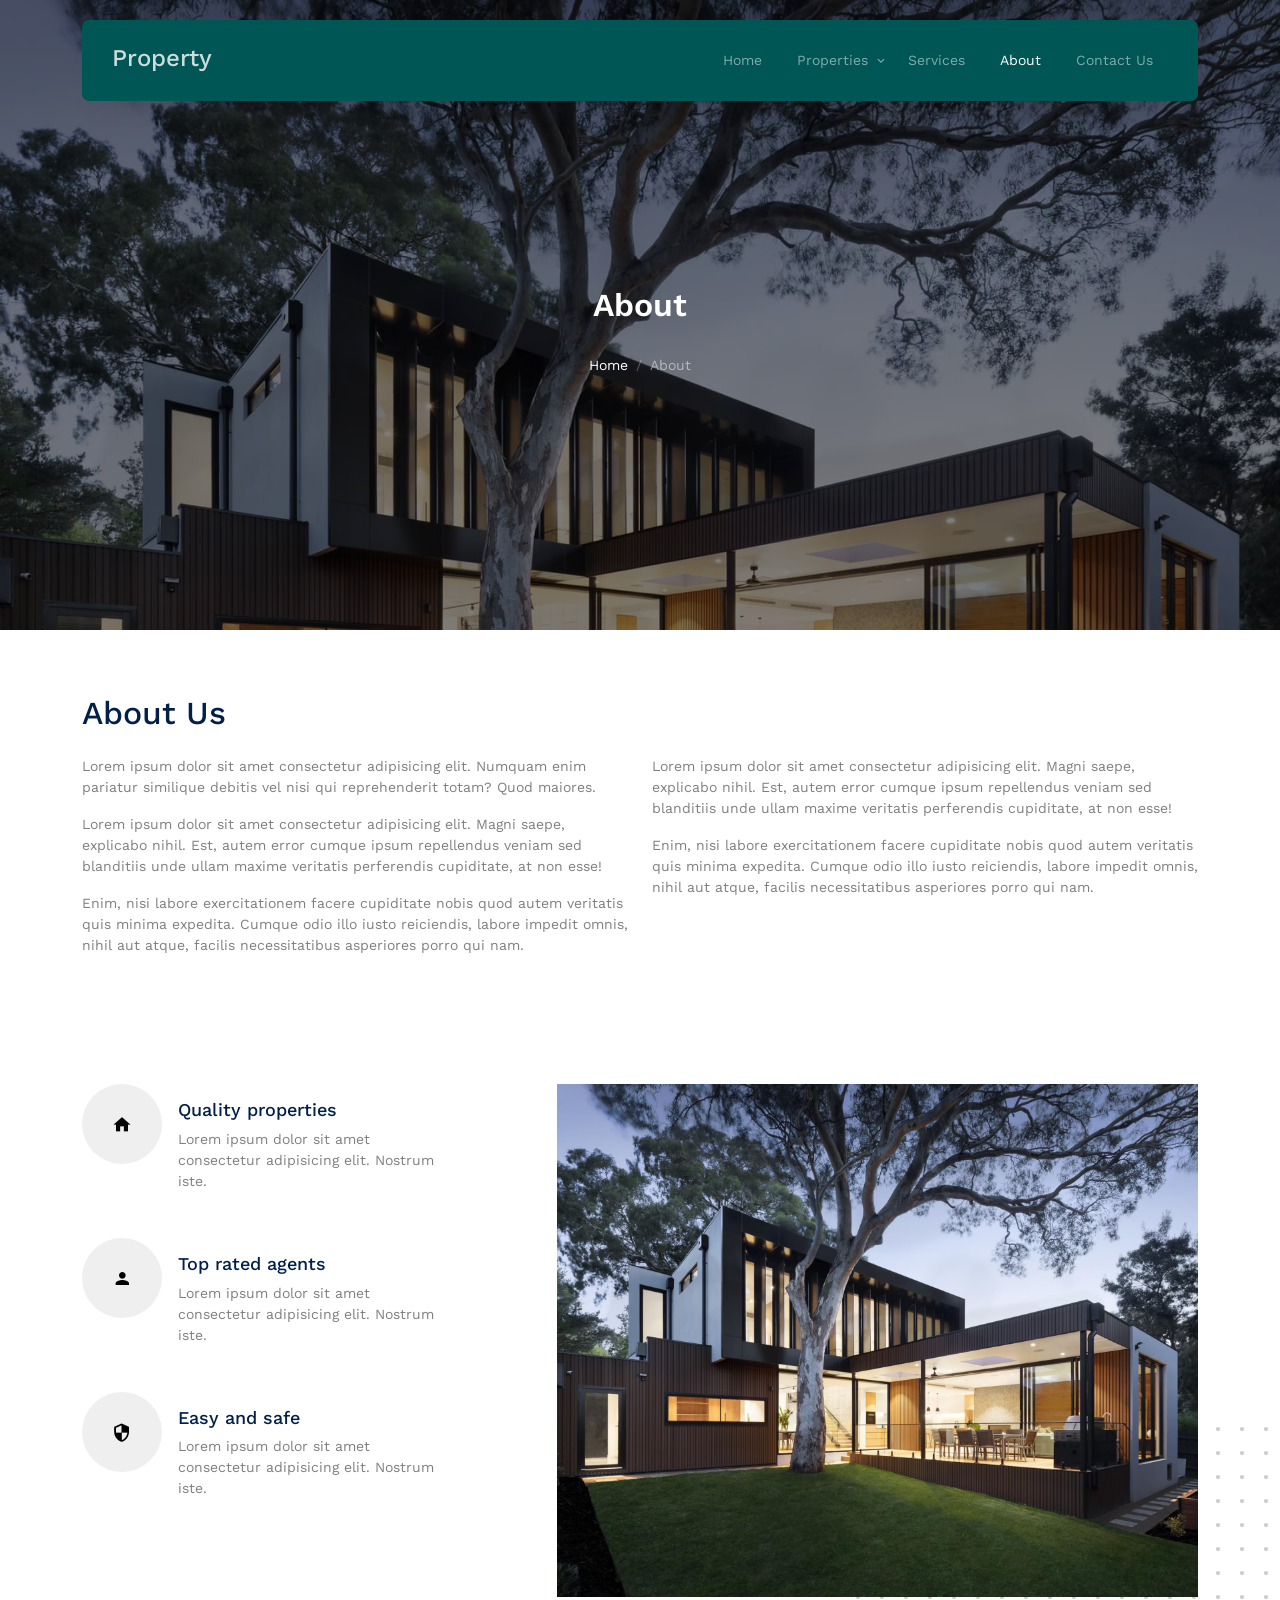
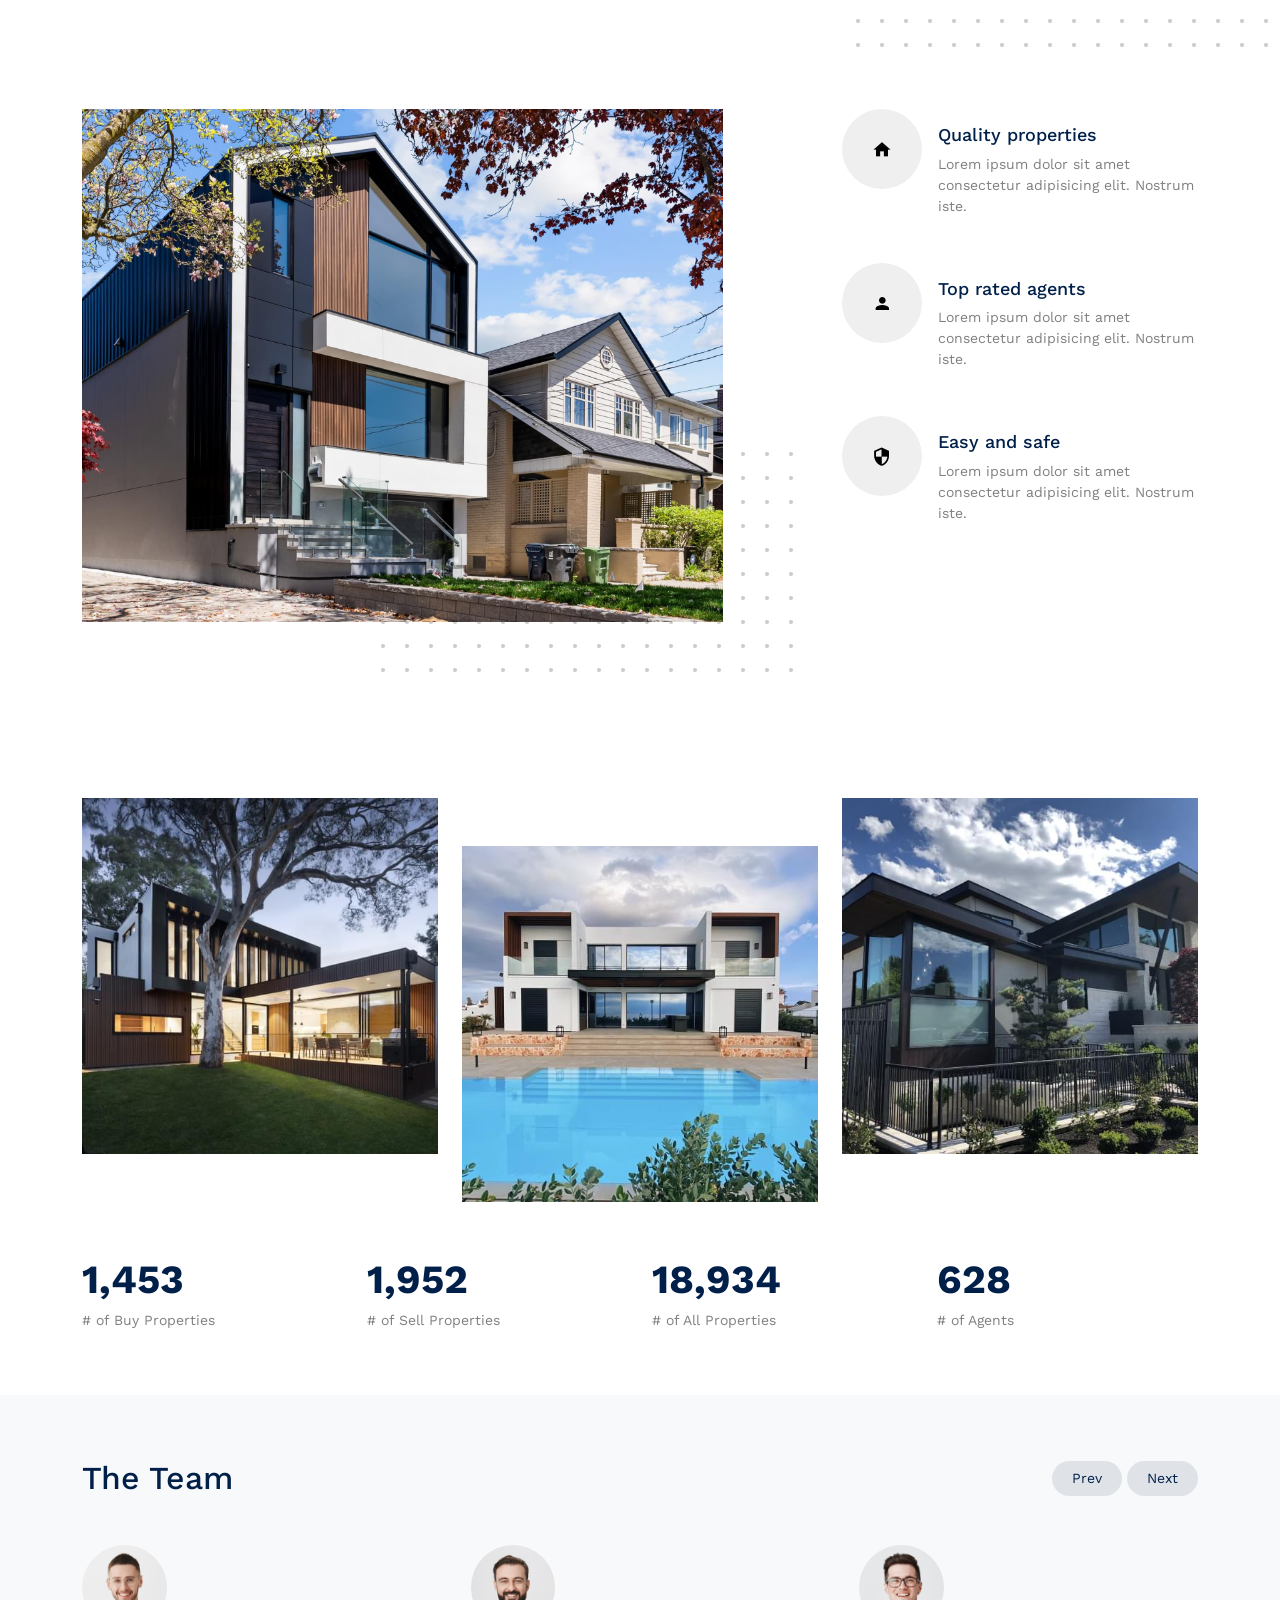
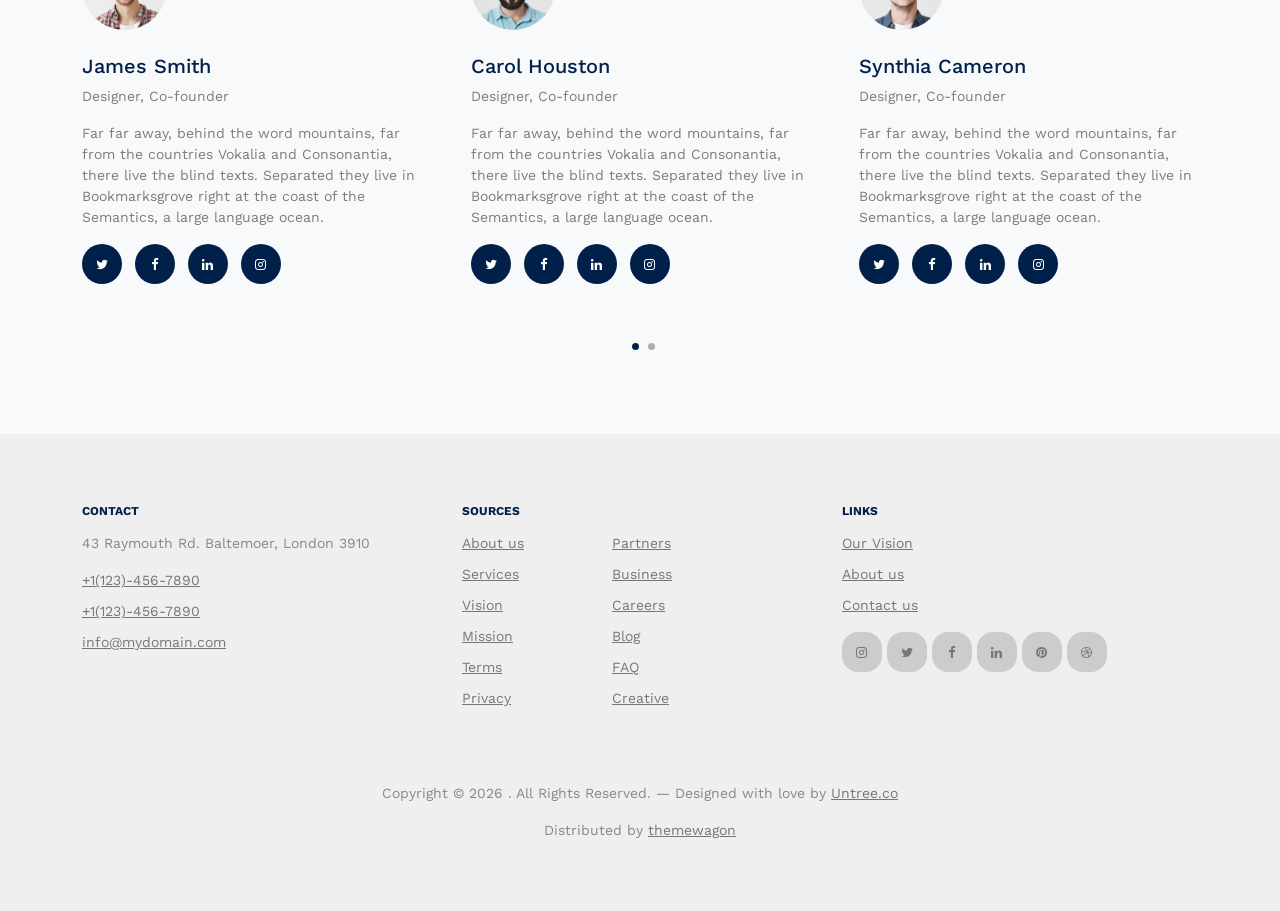
==== about.html @ a8c549e0 "initial commit" ====
<!-- /*
* Template Name: Property
* Template Author: Untree.co
* Template URI: https://untree.co/
* License: https://creativecommons.org/licenses/by/3.0/
*/ -->
<!DOCTYPE html>
<html lang="en">
  <head>
    <meta charset="utf-8" />
    <meta name="viewport" content="width=device-width, initial-scale=1" />
    <meta name="author" content="Untree.co" />
    <link rel="shortcut icon" href="favicon.png" />

    <meta name="description" content="" />
    <meta name="keywords" content="bootstrap, bootstrap5" />

    <link rel="preconnect" href="https://fonts.googleapis.com" />
    <link rel="preconnect" href="https://fonts.gstatic.com" crossorigin />
    <link
      href="https://fonts.googleapis.com/css2?family=Work+Sans:wght@400;500;600;700&display=swap"
      rel="stylesheet"
    />

    <link rel="stylesheet" href="fonts/icomoon/style.css" />
    <link rel="stylesheet" href="fonts/flaticon/font/flaticon.css" />

    <link rel="stylesheet" href="css/tiny-slider.css" />
    <link rel="stylesheet" href="css/aos.css" />
    <link rel="stylesheet" href="css/style.css" />

    <title>
      Property &mdash; Free Bootstrap 5 Website Template by Untree.co
    </title>
  </head>
  <body>
    <div class="site-mobile-menu site-navbar-target">
      <div class="site-mobile-menu-header">
        <div class="site-mobile-menu-close">
          <span class="icofont-close js-menu-toggle"></span>
        </div>
      </div>
      <div class="site-mobile-menu-body"></div>
    </div>

    <nav class="site-nav">
      <div class="container">
        <div class="menu-bg-wrap">
          <div class="site-navigation">
            <a href="index.html" class="logo m-0 float-start">Property</a>

            <ul
              class="js-clone-nav d-none d-lg-inline-block text-start site-menu float-end"
            >
              <li><a href="index.html">Home</a></li>
              <li class="has-children">
                <a href="properties.html">Properties</a>
                <ul class="dropdown">
                  <li><a href="#">Buy Property</a></li>
                  <li><a href="#">Sell Property</a></li>
                  <li class="has-children">
                    <a href="#">Dropdown</a>
                    <ul class="dropdown">
                      <li><a href="#">Sub Menu One</a></li>
                      <li><a href="#">Sub Menu Two</a></li>
                      <li><a href="#">Sub Menu Three</a></li>
                    </ul>
                  </li>
                </ul>
              </li>
              <li><a href="services.html">Services</a></li>
              <li class="active"><a href="about.html">About</a></li>
              <li><a href="contact.html">Contact Us</a></li>
            </ul>

            <a
              href="#"
              class="burger light me-auto float-end mt-1 site-menu-toggle js-menu-toggle d-inline-block d-lg-none"
              data-toggle="collapse"
              data-target="#main-navbar"
            >
              <span></span>
            </a>
          </div>
        </div>
      </div>
    </nav>

    <div
      class="hero page-inner overlay"
      style="background-image: url('images/hero_bg_3.jpg')"
    >
      <div class="container">
        <div class="row justify-content-center align-items-center">
          <div class="col-lg-9 text-center mt-5">
            <h1 class="heading" data-aos="fade-up">About</h1>

            <nav
              aria-label="breadcrumb"
              data-aos="fade-up"
              data-aos-delay="200"
            >
              <ol class="breadcrumb text-center justify-content-center">
                <li class="breadcrumb-item"><a href="index.html">Home</a></li>
                <li
                  class="breadcrumb-item active text-white-50"
                  aria-current="page"
                >
                  About
                </li>
              </ol>
            </nav>
          </div>
        </div>
      </div>
    </div>

    <div class="section">
      <div class="container">
        <div class="row text-left mb-5">
          <div class="col-12">
            <h2 class="font-weight-bold heading text-primary mb-4">About Us</h2>
          </div>
          <div class="col-lg-6">
            <p class="text-black-50">
              Lorem ipsum dolor sit amet consectetur adipisicing elit. Numquam
              enim pariatur similique debitis vel nisi qui reprehenderit totam?
              Quod maiores.
            </p>
            <p class="text-black-50">
              Lorem ipsum dolor sit amet consectetur adipisicing elit. Magni
              saepe, explicabo nihil. Est, autem error cumque ipsum repellendus
              veniam sed blanditiis unde ullam maxime veritatis perferendis
              cupiditate, at non esse!
            </p>
            <p class="text-black-50">
              Enim, nisi labore exercitationem facere cupiditate nobis quod
              autem veritatis quis minima expedita. Cumque odio illo iusto
              reiciendis, labore impedit omnis, nihil aut atque, facilis
              necessitatibus asperiores porro qui nam.
            </p>
          </div>
          <div class="col-lg-6">
            <p class="text-black-50">
              Lorem ipsum dolor sit amet consectetur adipisicing elit. Magni
              saepe, explicabo nihil. Est, autem error cumque ipsum repellendus
              veniam sed blanditiis unde ullam maxime veritatis perferendis
              cupiditate, at non esse!
            </p>
            <p class="text-black-50">
              Enim, nisi labore exercitationem facere cupiditate nobis quod
              autem veritatis quis minima expedita. Cumque odio illo iusto
              reiciendis, labore impedit omnis, nihil aut atque, facilis
              necessitatibus asperiores porro qui nam.
            </p>
          </div>
        </div>
      </div>
    </div>

    <div class="section pt-0">
      <div class="container">
        <div class="row justify-content-between mb-5">
          <div class="col-lg-7 mb-5 mb-lg-0 order-lg-2">
            <div class="img-about dots">
              <img src="images/hero_bg_3.jpg" alt="Image" class="img-fluid" />
            </div>
          </div>
          <div class="col-lg-4">
            <div class="d-flex feature-h">
              <span class="wrap-icon me-3">
                <span class="icon-home2"></span>
              </span>
              <div class="feature-text">
                <h3 class="heading">Quality properties</h3>
                <p class="text-black-50">
                  Lorem ipsum dolor sit amet consectetur adipisicing elit.
                  Nostrum iste.
                </p>
              </div>
            </div>

            <div class="d-flex feature-h">
              <span class="wrap-icon me-3">
                <span class="icon-person"></span>
              </span>
              <div class="feature-text">
                <h3 class="heading">Top rated agents</h3>
                <p class="text-black-50">
                  Lorem ipsum dolor sit amet consectetur adipisicing elit.
                  Nostrum iste.
                </p>
              </div>
            </div>

            <div class="d-flex feature-h">
              <span class="wrap-icon me-3">
                <span class="icon-security"></span>
              </span>
              <div class="feature-text">
                <h3 class="heading">Easy and safe</h3>
                <p class="text-black-50">
                  Lorem ipsum dolor sit amet consectetur adipisicing elit.
                  Nostrum iste.
                </p>
              </div>
            </div>
          </div>
        </div>
      </div>
    </div>

    <div class="section pt-0">
      <div class="container">
        <div class="row justify-content-between mb-5">
          <div class="col-lg-7 mb-5 mb-lg-0">
            <div class="img-about dots">
              <img src="images/hero_bg_2.jpg" alt="Image" class="img-fluid" />
            </div>
          </div>
          <div class="col-lg-4">
            <div class="d-flex feature-h">
              <span class="wrap-icon me-3">
                <span class="icon-home2"></span>
              </span>
              <div class="feature-text">
                <h3 class="heading">Quality properties</h3>
                <p class="text-black-50">
                  Lorem ipsum dolor sit amet consectetur adipisicing elit.
                  Nostrum iste.
                </p>
              </div>
            </div>

            <div class="d-flex feature-h">
              <span class="wrap-icon me-3">
                <span class="icon-person"></span>
              </span>
              <div class="feature-text">
                <h3 class="heading">Top rated agents</h3>
                <p class="text-black-50">
                  Lorem ipsum dolor sit amet consectetur adipisicing elit.
                  Nostrum iste.
                </p>
              </div>
            </div>

            <div class="d-flex feature-h">
              <span class="wrap-icon me-3">
                <span class="icon-security"></span>
              </span>
              <div class="feature-text">
                <h3 class="heading">Easy and safe</h3>
                <p class="text-black-50">
                  Lorem ipsum dolor sit amet consectetur adipisicing elit.
                  Nostrum iste.
                </p>
              </div>
            </div>
          </div>
        </div>
      </div>
    </div>
    <div class="section">
      <div class="container">
        <div class="row">
          <div class="col-md-4" data-aos="fade-up" data-aos-delay="0">
            <img src="images/img_1.jpg" alt="Image" class="img-fluid" />
          </div>
          <div class="col-md-4 mt-lg-5" data-aos="fade-up" data-aos-delay="100">
            <img src="images/img_3.jpg" alt="Image" class="img-fluid" />
          </div>
          <div class="col-md-4" data-aos="fade-up" data-aos-delay="200">
            <img src="images/img_2.jpg" alt="Image" class="img-fluid" />
          </div>
        </div>
        <div class="row section-counter mt-5">
          <div
            class="col-6 col-sm-6 col-md-6 col-lg-3"
            data-aos="fade-up"
            data-aos-delay="300"
          >
            <div class="counter-wrap mb-5 mb-lg-0">
              <span class="number"
                ><span class="countup text-primary">2917</span></span
              >
              <span class="caption text-black-50"># of Buy Properties</span>
            </div>
          </div>
          <div
            class="col-6 col-sm-6 col-md-6 col-lg-3"
            data-aos="fade-up"
            data-aos-delay="400"
          >
            <div class="counter-wrap mb-5 mb-lg-0">
              <span class="number"
                ><span class="countup text-primary">3918</span></span
              >
              <span class="caption text-black-50"># of Sell Properties</span>
            </div>
          </div>
          <div
            class="col-6 col-sm-6 col-md-6 col-lg-3"
            data-aos="fade-up"
            data-aos-delay="500"
          >
            <div class="counter-wrap mb-5 mb-lg-0">
              <span class="number"
                ><span class="countup text-primary">38928</span></span
              >
              <span class="caption text-black-50"># of All Properties</span>
            </div>
          </div>
          <div
            class="col-6 col-sm-6 col-md-6 col-lg-3"
            data-aos="fade-up"
            data-aos-delay="600"
          >
            <div class="counter-wrap mb-5 mb-lg-0">
              <span class="number"
                ><span class="countup text-primary">1291</span></span
              >
              <span class="caption text-black-50"># of Agents</span>
            </div>
          </div>
        </div>
      </div>
    </div>

    <div class="section sec-testimonials bg-light">
      <div class="container">
        <div class="row mb-5 align-items-center">
          <div class="col-md-6">
            <h2 class="font-weight-bold heading text-primary mb-4 mb-md-0">
              The Team
            </h2>
          </div>
          <div class="col-md-6 text-md-end">
            <div id="testimonial-nav">
              <span class="prev" data-controls="prev">Prev</span>

              <span class="next" data-controls="next">Next</span>
            </div>
          </div>
        </div>

        <div class="row">
          <div class="col-lg-4"></div>
        </div>
        <div class="testimonial-slider-wrap">
          <div class="testimonial-slider">
            <div class="item">
              <div class="testimonial">
                <img
                  src="images/person_1-min.jpg"
                  alt="Image"
                  class="img-fluid rounded-circle w-25 mb-4"
                />
                <h3 class="h5 text-primary">James Smith</h3>
                <p class="text-black-50">Designer, Co-founder</p>

                <p>
                  Far far away, behind the word mountains, far from the
                  countries Vokalia and Consonantia, there live the blind texts.
                  Separated they live in Bookmarksgrove right at the coast of
                  the Semantics, a large language ocean.
                </p>

                <ul class="social list-unstyled list-inline dark-hover">
                  <li class="list-inline-item">
                    <a href="#"><span class="icon-twitter"></span></a>
                  </li>
                  <li class="list-inline-item">
                    <a href="#"><span class="icon-facebook"></span></a>
                  </li>
                  <li class="list-inline-item">
                    <a href="#"><span class="icon-linkedin"></span></a>
                  </li>
                  <li class="list-inline-item">
                    <a href="#"><span class="icon-instagram"></span></a>
                  </li>
                </ul>
              </div>
            </div>

            <div class="item">
              <div class="testimonial">
                <img
                  src="images/person_2-min.jpg"
                  alt="Image"
                  class="img-fluid rounded-circle w-25 mb-4"
                />
                <h3 class="h5 text-primary">Carol Houston</h3>
                <p class="text-black-50">Designer, Co-founder</p>

                <p>
                  Far far away, behind the word mountains, far from the
                  countries Vokalia and Consonantia, there live the blind texts.
                  Separated they live in Bookmarksgrove right at the coast of
                  the Semantics, a large language ocean.
                </p>

                <ul class="social list-unstyled list-inline dark-hover">
                  <li class="list-inline-item">
                    <a href="#"><span class="icon-twitter"></span></a>
                  </li>
                  <li class="list-inline-item">
                    <a href="#"><span class="icon-facebook"></span></a>
                  </li>
                  <li class="list-inline-item">
                    <a href="#"><span class="icon-linkedin"></span></a>
                  </li>
                  <li class="list-inline-item">
                    <a href="#"><span class="icon-instagram"></span></a>
                  </li>
                </ul>
              </div>
            </div>

            <div class="item">
              <div class="testimonial">
                <img
                  src="images/person_3-min.jpg"
                  alt="Image"
                  class="img-fluid rounded-circle w-25 mb-4"
                />
                <h3 class="h5 text-primary">Synthia Cameron</h3>
                <p class="text-black-50">Designer, Co-founder</p>

                <p>
                  Far far away, behind the word mountains, far from the
                  countries Vokalia and Consonantia, there live the blind texts.
                  Separated they live in Bookmarksgrove right at the coast of
                  the Semantics, a large language ocean.
                </p>

                <ul class="social list-unstyled list-inline dark-hover">
                  <li class="list-inline-item">
                    <a href="#"><span class="icon-twitter"></span></a>
                  </li>
                  <li class="list-inline-item">
                    <a href="#"><span class="icon-facebook"></span></a>
                  </li>
                  <li class="list-inline-item">
                    <a href="#"><span class="icon-linkedin"></span></a>
                  </li>
                  <li class="list-inline-item">
                    <a href="#"><span class="icon-instagram"></span></a>
                  </li>
                </ul>
              </div>
            </div>

            <div class="item">
              <div class="testimonial">
                <img
                  src="images/person_4.jpg"
                  alt="Image"
                  class="img-fluid rounded-circle w-25 mb-4"
                />
                <h3 class="h5 text-primary">Davin Smith</h3>
                <p class="text-black-50">Designer, Co-founder</p>

                <p>
                  Far far away, behind the word mountains, far from the
                  countries Vokalia and Consonantia, there live the blind texts.
                  Separated they live in Bookmarksgrove right at the coast of
                  the Semantics, a large language ocean.
                </p>

                <ul class="social list-unstyled list-inline dark-hover">
                  <li class="list-inline-item">
                    <a href="#"><span class="icon-twitter"></span></a>
                  </li>
                  <li class="list-inline-item">
                    <a href="#"><span class="icon-facebook"></span></a>
                  </li>
                  <li class="list-inline-item">
                    <a href="#"><span class="icon-linkedin"></span></a>
                  </li>
                  <li class="list-inline-item">
                    <a href="#"><span class="icon-instagram"></span></a>
                  </li>
                </ul>
              </div>
            </div>
          </div>
        </div>
      </div>
    </div>

    <div class="site-footer">
      <div class="container">
        <div class="row">
          <div class="col-lg-4">
            <div class="widget">
              <h3>Contact</h3>
              <address>43 Raymouth Rd. Baltemoer, London 3910</address>
              <ul class="list-unstyled links">
                <li><a href="tel://11234567890">+1(123)-456-7890</a></li>
                <li><a href="tel://11234567890">+1(123)-456-7890</a></li>
                <li>
                  <a href="mailto:info@mydomain.com">info@mydomain.com</a>
                </li>
              </ul>
            </div>
            <!-- /.widget -->
          </div>
          <!-- /.col-lg-4 -->
          <div class="col-lg-4">
            <div class="widget">
              <h3>Sources</h3>
              <ul class="list-unstyled float-start links">
                <li><a href="#">About us</a></li>
                <li><a href="#">Services</a></li>
                <li><a href="#">Vision</a></li>
                <li><a href="#">Mission</a></li>
                <li><a href="#">Terms</a></li>
                <li><a href="#">Privacy</a></li>
              </ul>
              <ul class="list-unstyled float-start links">
                <li><a href="#">Partners</a></li>
                <li><a href="#">Business</a></li>
                <li><a href="#">Careers</a></li>
                <li><a href="#">Blog</a></li>
                <li><a href="#">FAQ</a></li>
                <li><a href="#">Creative</a></li>
              </ul>
            </div>
            <!-- /.widget -->
          </div>
          <!-- /.col-lg-4 -->
          <div class="col-lg-4">
            <div class="widget">
              <h3>Links</h3>
              <ul class="list-unstyled links">
                <li><a href="#">Our Vision</a></li>
                <li><a href="#">About us</a></li>
                <li><a href="#">Contact us</a></li>
              </ul>

              <ul class="list-unstyled social">
                <li>
                  <a href="#"><span class="icon-instagram"></span></a>
                </li>
                <li>
                  <a href="#"><span class="icon-twitter"></span></a>
                </li>
                <li>
                  <a href="#"><span class="icon-facebook"></span></a>
                </li>
                <li>
                  <a href="#"><span class="icon-linkedin"></span></a>
                </li>
                <li>
                  <a href="#"><span class="icon-pinterest"></span></a>
                </li>
                <li>
                  <a href="#"><span class="icon-dribbble"></span></a>
                </li>
              </ul>
            </div>
            <!-- /.widget -->
          </div>
          <!-- /.col-lg-4 -->
        </div>
        <!-- /.row -->

        <div class="row mt-5">
          <div class="col-12 text-center">
            <!-- 
              **==========
              NOTE: 
              Please don't remove this copyright link unless you buy the license here https://untree.co/license/  
              **==========
            -->

            <p>
              Copyright &copy;
              <script>
                document.write(new Date().getFullYear());
              </script>
              . All Rights Reserved. &mdash; Designed with love by
              <a href="https://untree.co">Untree.co</a>
              <!-- License information: https://untree.co/license/ -->
            </p>
            <div>
              Distributed by
              <a href="https://themewagon.com/" target="_blank">themewagon</a>
            </div>
          </div>
        </div>
      </div>
      <!-- /.container -->
    </div>
    <!-- /.site-footer -->

    <!-- Preloader -->
    <div id="overlayer"></div>
    <div class="loader">
      <div class="spinner-border" role="status">
        <span class="visually-hidden">Loading...</span>
      </div>
    </div>

    <script src="js/bootstrap.bundle.min.js"></script>
    <script src="js/tiny-slider.js"></script>
    <script src="js/aos.js"></script>
    <script src="js/navbar.js"></script>
    <script src="js/counter.js"></script>
    <script src="js/custom.js"></script>
  </body>
</html>
---- fonts/icomoon/style.css ----
@font-face {
  font-family: 'icomoon';
  src:  url('fonts/icomoon.eot?10si43');
  src:  url('fonts/icomoon.eot?10si43#iefix') format('embedded-opentype'),
    url('fonts/icomoon.ttf?10si43') format('truetype'),
    url('fonts/icomoon.woff?10si43') format('woff'),
    url('fonts/icomoon.svg?10si43#icomoon') format('svg');
  font-weight: normal;
  font-style: normal;
}

[class^="icon-"], [class*=" icon-"] {
  /* use !important to prevent issues with browser extensions that change fonts */
  font-family: 'icomoon' !important;
  speak: none;
  font-style: normal;
  font-weight: normal;
  font-variant: normal;
  text-transform: none;
  line-height: 1;

  /* Better Font Rendering =========== */
  -webkit-font-smoothing: antialiased;
  -moz-osx-font-smoothing: grayscale;
}

.icon-asterisk:before {
  content: "\f069";
}
.icon-plus:before {
  content: "\f067";
}
.icon-question:before {
  content: "\f128";
}
.icon-minus:before {
  content: "\f068";
}
.icon-glass:before {
  content: "\f000";
}
.icon-music:before {
  content: "\f001";
}
.icon-search:before {
  content: "\f002";
}
.icon-envelope-o:before {
  content: "\f003";
}
.icon-heart:before {
  content: "\f004";
}
.icon-star:before {
  content: "\f005";
}
.icon-star-o:before {
  content: "\f006";
}
.icon-user:before {
  content: "\f007";
}
.icon-film:before {
  content: "\f008";
}
.icon-th-large:before {
  content: "\f009";
}
.icon-th:before {
  content: "\f00a";
}
.icon-th-list:before {
  content: "\f00b";
}
.icon-check:before {
  content: "\f00c";
}
.icon-close:before {
  content: "\f00d";
}
.icon-remove:before {
  content: "\f00d";
}
.icon-times:before {
  content: "\f00d";
}
.icon-search-plus:before {
  content: "\f00e";
}
.icon-search-minus:before {
  content: "\f010";
}
.icon-power-off:before {
  content: "\f011";
}
.icon-signal:before {
  content: "\f012";
}
.icon-cog:before {
  content: "\f013";
}
.icon-gear:before {
  content: "\f013";
}
.icon-trash-o:before {
  content: "\f014";
}
.icon-home:before {
  content: "\f015";
}
.icon-file-o:before {
  content: "\f016";
}
.icon-clock-o:before {
  content: "\f017";
}
.icon-road:before {
  content: "\f018";
}
.icon-download:before {
  content: "\f019";
}
.icon-arrow-circle-o-down:before {
  content: "\f01a";
}
.icon-arrow-circle-o-up:before {
  content: "\f01b";
}
.icon-inbox:before {
  content: "\f01c";
}
.icon-play-circle-o:before {
  content: "\f01d";
}
.icon-repeat:before {
  content: "\f01e";
}
.icon-rotate-right:before {
  content: "\f01e";
}
.icon-refresh:before {
  content: "\f021";
}
.icon-list-alt:before {
  content: "\f022";
}
.icon-lock:before {
  content: "\f023";
}
.icon-flag:before {
  content: "\f024";
}
.icon-headphones:before {
  content: "\f025";
}
.icon-volume-off:before {
  content: "\f026";
}
.icon-volume-down:before {
  content: "\f027";
}
.icon-volume-up:before {
  content: "\f028";
}
.icon-qrcode:before {
  content: "\f029";
}
.icon-barcode:before {
  content: "\f02a";
}
.icon-tag:before {
  content: "\f02b";
}
.icon-tags:before {
  content: "\f02c";
}
.icon-book:before {
  content: "\f02d";
}
.icon-bookmark:before {
  content: "\f02e";
}
.icon-print:before {
  content: "\f02f";
}
.icon-camera:before {
  content: "\f030";
}
.icon-font:before {
  content: "\f031";
}
.icon-bold:before {
  content: "\f032";
}
.icon-italic:before {
  content: "\f033";
}
.icon-text-height:before {
  content: "\f034";
}
.icon-text-width:before {
  content: "\f035";
}
.icon-align-left:before {
  content: "\f036";
}
.icon-align-center:before {
  content: "\f037";
}
.icon-align-right:before {
  content: "\f038";
}
.icon-align-justify:before {
  content: "\f039";
}
.icon-list:before {
  content: "\f03a";
}
.icon-dedent:before {
  content: "\f03b";
}
.icon-outdent:before {
  content: "\f03b";
}
.icon-indent:before {
  content: "\f03c";
}
.icon-video-camera:before {
  content: "\f03d";
}
.icon-image:before {
  content: "\f03e";
}
.icon-photo:before {
  content: "\f03e";
}
.icon-picture-o:before {
  content: "\f03e";
}
.icon-pencil:before {
  content: "\f040";
}
.icon-map-marker:before {
  content: "\f041";
}
.icon-adjust:before {
  content: "\f042";
}
.icon-tint:before {
  content: "\f043";
}
.icon-edit:before {
  content: "\f044";
}
.icon-pencil-square-o:before {
  content: "\f044";
}
.icon-share-square-o:before {
  content: "\f045";
}
.icon-check-square-o:before {
  content: "\f046";
}
.icon-arrows:before {
  content: "\f047";
}
.icon-step-backward:before {
  content: "\f048";
}
.icon-fast-backward:before {
  content: "\f049";
}
.icon-backward:before {
  content: "\f04a";
}
.icon-play:before {
  content: "\f04b";
}
.icon-pause:before {
  content: "\f04c";
}
.icon-stop:before {
  content: "\f04d";
}
.icon-forward:before {
  content: "\f04e";
}
.icon-fast-forward:before {
  content: "\f050";
}
.icon-step-forward:before {
  content: "\f051";
}
.icon-eject:before {
  content: "\f052";
}
.icon-chevron-left:before {
  content: "\f053";
}
.icon-chevron-right:before {
  content: "\f054";
}
.icon-plus-circle:before {
  content: "\f055";
}
.icon-minus-circle:before {
  content: "\f056";
}
.icon-times-circle:before {
  content: "\f057";
}
.icon-check-circle:before {
  content: "\f058";
}
.icon-question-circle:before {
  content: "\f059";
}
.icon-info-circle:before {
  content: "\f05a";
}
.icon-crosshairs:before {
  content: "\f05b";
}
.icon-times-circle-o:before {
  content: "\f05c";
}
.icon-check-circle-o:before {
  content: "\f05d";
}
.icon-ban:before {
  content: "\f05e";
}
.icon-arrow-left:before {
  content: "\f060";
}
.icon-arrow-right:before {
  content: "\f061";
}
.icon-arrow-up:before {
  content: "\f062";
}
.icon-arrow-down:before {
  content: "\f063";
}
.icon-mail-forward:before {
  content: "\f064";
}
.icon-share:before {
  content: "\f064";
}
.icon-expand:before {
  content: "\f065";
}
.icon-compress:before {
  content: "\f066";
}
.icon-exclamation-circle:before {
  content: "\f06a";
}
.icon-gift:before {
  content: "\f06b";
}
.icon-leaf:before {
  content: "\f06c";
}
.icon-fire:before {
  content: "\f06d";
}
.icon-eye:before {
  content: "\f06e";
}
.icon-eye-slash:before {
  content: "\f070";
}
.icon-exclamation-triangle:before {
  content: "\f071";
}
.icon-warning:before {
  content: "\f071";
}
.icon-plane:before {
  content: "\f072";
}
.icon-calendar:before {
  content: "\f073";
}
.icon-random:before {
  content: "\f074";
}
.icon-comment:before {
  content: "\f075";
}
.icon-magnet:before {
  content: "\f076";
}
.icon-chevron-up:before {
  content: "\f077";
}
.icon-chevron-down:before {
  content: "\f078";
}
.icon-retweet:before {
  content: "\f079";
}
.icon-shopping-cart:before {
  content: "\f07a";
}
.icon-folder:before {
  content: "\f07b";
}
.icon-folder-open:before {
  content: "\f07c";
}
.icon-arrows-v:before {
  content: "\f07d";
}
.icon-arrows-h:before {
  content: "\f07e";
}
.icon-bar-chart:before {
  content: "\f080";
}
.icon-bar-chart-o:before {
  content: "\f080";
}
.icon-twitter-square:before {
  content: "\f081";
}
.icon-facebook-square:before {
  content: "\f082";
}
.icon-camera-retro:before {
  content: "\f083";
}
.icon-key:before {
  content: "\f084";
}
.icon-cogs:before {
  content: "\f085";
}
.icon-gears:before {
  content: "\f085";
}
.icon-comments:before {
  content: "\f086";
}
.icon-thumbs-o-up:before {
  content: "\f087";
}
.icon-thumbs-o-down:before {
  content: "\f088";
}
.icon-star-half:before {
  content: "\f089";
}
.icon-heart-o:before {
  content: "\f08a";
}
.icon-sign-out:before {
  content: "\f08b";
}
.icon-linkedin-square:before {
  content: "\f08c";
}
.icon-thumb-tack:before {
  content: "\f08d";
}
.icon-external-link:before {
  content: "\f08e";
}
.icon-sign-in:before {
  content: "\f090";
}
.icon-trophy:before {
  content: "\f091";
}
.icon-github-square:before {
  content: "\f092";
}
.icon-upload:before {
  content: "\f093";
}
.icon-lemon-o:before {
  content: "\f094";
}
.icon-phone:before {
  content: "\f095";
}
.icon-square-o:before {
  content: "\f096";
}
.icon-bookmark-o:before {
  content: "\f097";
}
.icon-phone-square:before {
  content: "\f098";
}
.icon-twitter:before {
  content: "\f099";
}
.icon-facebook:before {
  content: "\f09a";
}
.icon-facebook-f:before {
  content: "\f09a";
}
.icon-github:before {
  content: "\f09b";
}
.icon-unlock:before {
  content: "\f09c";
}
.icon-credit-card:before {
  content: "\f09d";
}
.icon-feed:before {
  content: "\f09e";
}
.icon-rss:before {
  content: "\f09e";
}
.icon-hdd-o:before {
  content: "\f0a0";
}
.icon-bullhorn:before {
  content: "\f0a1";
}
.icon-bell-o:before {
  content: "\f0a2";
}
.icon-certificate:before {
  content: "\f0a3";
}
.icon-hand-o-right:before {
  content: "\f0a4";
}
.icon-hand-o-left:before {
  content: "\f0a5";
}
.icon-hand-o-up:before {
  content: "\f0a6";
}
.icon-hand-o-down:before {
  content: "\f0a7";
}
.icon-arrow-circle-left:before {
  content: "\f0a8";
}
.icon-arrow-circle-right:before {
  content: "\f0a9";
}
.icon-arrow-circle-up:before {
  content: "\f0aa";
}
.icon-arrow-circle-down:before {
  content: "\f0ab";
}
.icon-globe:before {
  content: "\f0ac";
}
.icon-wrench:before {
  content: "\f0ad";
}
.icon-tasks:before {
  content: "\f0ae";
}
.icon-filter:before {
  content: "\f0b0";
}
.icon-briefcase:before {
  content: "\f0b1";
}
.icon-arrows-alt:before {
  content: "\f0b2";
}
.icon-group:before {
  content: "\f0c0";
}
.icon-users:before {
  content: "\f0c0";
}
.icon-chain:before {
  content: "\f0c1";
}
.icon-link:before {
  content: "\f0c1";
}
.icon-cloud:before {
  content: "\f0c2";
}
.icon-flask:before {
  content: "\f0c3";
}
.icon-cut:before {
  content: "\f0c4";
}
.icon-scissors:before {
  content: "\f0c4";
}
.icon-copy:before {
  content: "\f0c5";
}
.icon-files-o:before {
  content: "\f0c5";
}
.icon-paperclip:before {
  content: "\f0c6";
}
.icon-floppy-o:before {
  content: "\f0c7";
}
.icon-save:before {
  content: "\f0c7";
}
.icon-square:before {
  content: "\f0c8";
}
.icon-bars:before {
  content: "\f0c9";
}
.icon-navicon:before {
  content: "\f0c9";
}
.icon-reorder:before {
  content: "\f0c9";
}
.icon-list-ul:before {
  content: "\f0ca";
}
.icon-list-ol:before {
  content: "\f0cb";
}
.icon-strikethrough:before {
  content: "\f0cc";
}
.icon-underline:before {
  content: "\f0cd";
}
.icon-table:before {
  content: "\f0ce";
}
.icon-magic:before {
  content: "\f0d0";
}
.icon-truck:before {
  content: "\f0d1";
}
.icon-pinterest:before {
  content: "\f0d2";
}
.icon-pinterest-square:before {
  content: "\f0d3";
}
.icon-google-plus-square:before {
  content: "\f0d4";
}
.icon-google-plus:before {
  content: "\f0d5";
}
.icon-money:before {
  content: "\f0d6";
}
.icon-caret-down:before {
  content: "\f0d7";
}
.icon-caret-up:before {
  content: "\f0d8";
}
.icon-caret-left:before {
  content: "\f0d9";
}
.icon-caret-right:before {
  content: "\f0da";
}
.icon-columns:before {
  content: "\f0db";
}
.icon-sort:before {
  content: "\f0dc";
}
.icon-unsorted:before {
  content: "\f0dc";
}
.icon-sort-desc:before {
  content: "\f0dd";
}
.icon-sort-down:before {
  content: "\f0dd";
}
.icon-sort-asc:before {
  content: "\f0de";
}
.icon-sort-up:before {
  content: "\f0de";
}
.icon-envelope:before {
  content: "\f0e0";
}
.icon-linkedin:before {
  content: "\f0e1";
}
.icon-rotate-left:before {
  content: "\f0e2";
}
.icon-undo:before {
  content: "\f0e2";
}
.icon-gavel:before {
  content: "\f0e3";
}
.icon-legal:before {
  content: "\f0e3";
}
.icon-dashboard:before {
  content: "\f0e4";
}
.icon-tachometer:before {
  content: "\f0e4";
}
.icon-comment-o:before {
  content: "\f0e5";
}
.icon-comments-o:before {
  content: "\f0e6";
}
.icon-bolt:before {
  content: "\f0e7";
}
.icon-flash:before {
  content: "\f0e7";
}
.icon-sitemap:before {
  content: "\f0e8";
}
.icon-umbrella:before {
  content: "\f0e9";
}
.icon-clipboard:before {
  content: "\f0ea";
}
.icon-paste:before {
  content: "\f0ea";
}
.icon-lightbulb-o:before {
  content: "\f0eb";
}
.icon-exchange:before {
  content: "\f0ec";
}
.icon-cloud-download:before {
  content: "\f0ed";
}
.icon-cloud-upload:before {
  content: "\f0ee";
}
.icon-user-md:before {
  content: "\f0f0";
}
.icon-stethoscope:before {
  content: "\f0f1";
}
.icon-suitcase:before {
  content: "\f0f2";
}
.icon-bell:before {
  content: "\f0f3";
}
.icon-coffee:before {
  content: "\f0f4";
}
.icon-cutlery:before {
  content: "\f0f5";
}
.icon-file-text-o:before {
  content: "\f0f6";
}
.icon-building-o:before {
  content: "\f0f7";
}
.icon-hospital-o:before {
  content: "\f0f8";
}
.icon-ambulance:before {
  content: "\f0f9";
}
.icon-medkit:before {
  content: "\f0fa";
}
.icon-fighter-jet:before {
  content: "\f0fb";
}
.icon-beer:before {
  content: "\f0fc";
}
.icon-h-square:before {
  content: "\f0fd";
}
.icon-plus-square:before {
  content: "\f0fe";
}
.icon-angle-double-left:before {
  content: "\f100";
}
.icon-angle-double-right:before {
  content: "\f101";
}
.icon-angle-double-up:before {
  content: "\f102";
}
.icon-angle-double-down:before {
  content: "\f103";
}
.icon-angle-left:before {
  content: "\f104";
}
.icon-angle-right:before {
  content: "\f105";
}
.icon-angle-up:before {
  content: "\f106";
}
.icon-angle-down:before {
  content: "\f107";
}
.icon-desktop:before {
  content: "\f108";
}
.icon-laptop:before {
  content: "\f109";
}
.icon-tablet:before {
  content: "\f10a";
}
.icon-mobile:before {
  content: "\f10b";
}
.icon-mobile-phone:before {
  content: "\f10b";
}
.icon-circle-o:before {
  content: "\f10c";
}
.icon-quote-left:before {
  content: "\f10d";
}
.icon-quote-right:before {
  content: "\f10e";
}
.icon-spinner:before {
  content: "\f110";
}
.icon-circle:before {
  content: "\f111";
}
.icon-mail-reply:before {
  content: "\f112";
}
.icon-reply:before {
  content: "\f112";
}
.icon-github-alt:before {
  content: "\f113";
}
.icon-folder-o:before {
  content: "\f114";
}
.icon-folder-open-o:before {
  content: "\f115";
}
.icon-smile-o:before {
  content: "\f118";
}
.icon-frown-o:before {
  content: "\f119";
}
.icon-meh-o:before {
  content: "\f11a";
}
.icon-gamepad:before {
  content: "\f11b";
}
.icon-keyboard-o:before {
  content: "\f11c";
}
.icon-flag-o:before {
  content: "\f11d";
}
.icon-flag-checkered:before {
  content: "\f11e";
}
.icon-terminal:before {
  content: "\f120";
}
.icon-code:before {
  content: "\f121";
}
.icon-mail-reply-all:before {
  content: "\f122";
}
.icon-reply-all:before {
  content: "\f122";
}
.icon-star-half-empty:before {
  content: "\f123";
}
.icon-star-half-full:before {
  content: "\f123";
}
.icon-star-half-o:before {
  content: "\f123";
}
.icon-location-arrow:before {
  content: "\f124";
}
.icon-crop:before {
  content: "\f125";
}
.icon-code-fork:before {
  content: "\f126";
}
.icon-chain-broken:before {
  content: "\f127";
}
.icon-unlink:before {
  content: "\f127";
}
.icon-info:before {
  content: "\f129";
}
.icon-exclamation:before {
  content: "\f12a";
}
.icon-superscript:before {
  content: "\f12b";
}
.icon-subscript:before {
  content: "\f12c";
}
.icon-eraser:before {
  content: "\f12d";
}
.icon-puzzle-piece:before {
  content: "\f12e";
}
.icon-microphone:before {
  content: "\f130";
}
.icon-microphone-slash:before {
  content: "\f131";
}
.icon-shield:before {
  content: "\f132";
}
.icon-calendar-o:before {
  content: "\f133";
}
.icon-fire-extinguisher:before {
  content: "\f134";
}
.icon-rocket:before {
  content: "\f135";
}
.icon-maxcdn:before {
  content: "\f136";
}
.icon-chevron-circle-left:before {
  content: "\f137";
}
.icon-chevron-circle-right:before {
  content: "\f138";
}
.icon-chevron-circle-up:before {
  content: "\f139";
}
.icon-chevron-circle-down:before {
  content: "\f13a";
}
.icon-html5:before {
  content: "\f13b";
}
.icon-css3:before {
  content: "\f13c";
}
.icon-anchor:before {
  content: "\f13d";
}
.icon-unlock-alt:before {
  content: "\f13e";
}
.icon-bullseye:before {
  content: "\f140";
}
.icon-ellipsis-h:before {
  content: "\f141";
}
.icon-ellipsis-v:before {
  content: "\f142";
}
.icon-rss-square:before {
  content: "\f143";
}
.icon-play-circle:before {
  content: "\f144";
}
.icon-ticket:before {
  content: "\f145";
}
.icon-minus-square:before {
  content: "\f146";
}
.icon-minus-square-o:before {
  content: "\f147";
}
.icon-level-up:before {
  content: "\f148";
}
.icon-level-down:before {
  content: "\f149";
}
.icon-check-square:before {
  content: "\f14a";
}
.icon-pencil-square:before {
  content: "\f14b";
}
.icon-external-link-square:before {
  content: "\f14c";
}
.icon-share-square:before {
  content: "\f14d";
}
.icon-compass:before {
  content: "\f14e";
}
.icon-caret-square-o-down:before {
  content: "\f150";
}
.icon-toggle-down:before {
  content: "\f150";
}
.icon-caret-square-o-up:before {
  content: "\f151";
}
.icon-toggle-up:before {
  content: "\f151";
}
.icon-caret-square-o-right:before {
  content: "\f152";
}
.icon-toggle-right:before {
  content: "\f152";
}
.icon-eur:before {
  content: "\f153";
}
.icon-euro:before {
  content: "\f153";
}
.icon-gbp:before {
  content: "\f154";
}
.icon-dollar:before {
  content: "\f155";
}
.icon-usd:before {
  content: "\f155";
}
.icon-inr:before {
  content: "\f156";
}
.icon-rupee:before {
  content: "\f156";
}
.icon-cny:before {
  content: "\f157";
}
.icon-jpy:before {
  content: "\f157";
}
.icon-rmb:before {
  content: "\f157";
}
.icon-yen:before {
  content: "\f157";
}
.icon-rouble:before {
  content: "\f158";
}
.icon-rub:before {
  content: "\f158";
}
.icon-ruble:before {
  content: "\f158";
}
.icon-krw:before {
  content: "\f159";
}
.icon-won:before {
  content: "\f159";
}
.icon-bitcoin:before {
  content: "\f15a";
}
.icon-btc:before {
  content: "\f15a";
}
.icon-file:before {
  content: "\f15b";
}
.icon-file-text:before {
  content: "\f15c";
}
.icon-sort-alpha-asc:before {
  content: "\f15d";
}
.icon-sort-alpha-desc:before {
  content: "\f15e";
}
.icon-sort-amount-asc:before {
  content: "\f160";
}
.icon-sort-amount-desc:before {
  content: "\f161";
}
.icon-sort-numeric-asc:before {
  content: "\f162";
}
.icon-sort-numeric-desc:before {
  content: "\f163";
}
.icon-thumbs-up:before {
  content: "\f164";
}
.icon-thumbs-down:before {
  content: "\f165";
}
.icon-youtube-square:before {
  content: "\f166";
}
.icon-youtube:before {
  content: "\f167";
}
.icon-xing:before {
  content: "\f168";
}
.icon-xing-square:before {
  content: "\f169";
}
.icon-youtube-play:before {
  content: "\f16a";
}
.icon-dropbox:before {
  content: "\f16b";
}
.icon-stack-overflow:before {
  content: "\f16c";
}
.icon-instagram:before {
  content: "\f16d";
}
.icon-flickr:before {
  content: "\f16e";
}
.icon-adn:before {
  content: "\f170";
}
.icon-bitbucket:before {
  content: "\f171";
}
.icon-bitbucket-square:before {
  content: "\f172";
}
.icon-tumblr:before {
  content: "\f173";
}
.icon-tumblr-square:before {
  content: "\f174";
}
.icon-long-arrow-down:before {
  content: "\f175";
}
.icon-long-arrow-up:before {
  content: "\f176";
}
.icon-long-arrow-left:before {
  content: "\f177";
}
.icon-long-arrow-right:before {
  content: "\f178";
}
.icon-apple:before {
  content: "\f179";
}
.icon-windows:before {
  content: "\f17a";
}
.icon-android:before {
  content: "\f17b";
}
.icon-linux:before {
  content: "\f17c";
}
.icon-dribbble:before {
  content: "\f17d";
}
.icon-skype:before {
  content: "\f17e";
}
.icon-foursquare:before {
  content: "\f180";
}
.icon-trello:before {
  content: "\f181";
}
.icon-female:before {
  content: "\f182";
}
.icon-male:before {
  content: "\f183";
}
.icon-gittip:before {
  content: "\f184";
}
.icon-gratipay:before {
  content: "\f184";
}
.icon-sun-o:before {
  content: "\f185";
}
.icon-moon-o:before {
  content: "\f186";
}
.icon-archive:before {
  content: "\f187";
}
.icon-bug:before {
  content: "\f188";
}
.icon-vk:before {
  content: "\f189";
}
.icon-weibo:before {
  content: "\f18a";
}
.icon-renren:before {
  content: "\f18b";
}
.icon-pagelines:before {
  content: "\f18c";
}
.icon-stack-exchange:before {
  content: "\f18d";
}
.icon-arrow-circle-o-right:before {
  content: "\f18e";
}
.icon-arrow-circle-o-left:before {
  content: "\f190";
}
.icon-caret-square-o-left:before {
  content: "\f191";
}
.icon-toggle-left:before {
  content: "\f191";
}
.icon-dot-circle-o:before {
  content: "\f192";
}
.icon-wheelchair:before {
  content: "\f193";
}
.icon-vimeo-square:before {
  content: "\f194";
}
.icon-try:before {
  content: "\f195";
}
.icon-turkish-lira:before {
  content: "\f195";
}
.icon-plus-square-o:before {
  content: "\f196";
}
.icon-space-shuttle:before {
  content: "\f197";
}
.icon-slack:before {
  content: "\f198";
}
.icon-envelope-square:before {
  content: "\f199";
}
.icon-wordpress:before {
  content: "\f19a";
}
.icon-openid:before {
  content: "\f19b";
}
.icon-bank:before {
  content: "\f19c";
}
.icon-institution:before {
  content: "\f19c";
}
.icon-university:before {
  content: "\f19c";
}
.icon-graduation-cap:before {
  content: "\f19d";
}
.icon-mortar-board:before {
  content: "\f19d";
}
.icon-yahoo:before {
  content: "\f19e";
}
.icon-google:before {
  content: "\f1a0";
}
.icon-reddit:before {
  content: "\f1a1";
}
.icon-reddit-square:before {
  content: "\f1a2";
}
.icon-stumbleupon-circle:before {
  content: "\f1a3";
}
.icon-stumbleupon:before {
  content: "\f1a4";
}
.icon-delicious:before {
  content: "\f1a5";
}
.icon-digg:before {
  content: "\f1a6";
}
.icon-pied-piper-pp:before {
  content: "\f1a7";
}
.icon-pied-piper-alt:before {
  content: "\f1a8";
}
.icon-drupal:before {
  content: "\f1a9";
}
.icon-joomla:before {
  content: "\f1aa";
}
.icon-language:before {
  content: "\f1ab";
}
.icon-fax:before {
  content: "\f1ac";
}
.icon-building:before {
  content: "\f1ad";
}
.icon-child:before {
  content: "\f1ae";
}
.icon-paw:before {
  content: "\f1b0";
}
.icon-spoon:before {
  content: "\f1b1";
}
.icon-cube:before {
  content: "\f1b2";
}
.icon-cubes:before {
  content: "\f1b3";
}
.icon-behance:before {
  content: "\f1b4";
}
.icon-behance-square:before {
  content: "\f1b5";
}
.icon-steam:before {
  content: "\f1b6";
}
.icon-steam-square:before {
  content: "\f1b7";
}
.icon-recycle:before {
  content: "\f1b8";
}
.icon-automobile:before {
  content: "\f1b9";
}
.icon-car:before {
  content: "\f1b9";
}
.icon-cab:before {
  content: "\f1ba";
}
.icon-taxi:before {
  content: "\f1ba";
}
.icon-tree:before {
  content: "\f1bb";
}
.icon-spotify:before {
  content: "\f1bc";
}
.icon-deviantart:before {
  content: "\f1bd";
}
.icon-soundcloud:before {
  content: "\f1be";
}
.icon-database:before {
  content: "\f1c0";
}
.icon-file-pdf-o:before {
  content: "\f1c1";
}
.icon-file-word-o:before {
  content: "\f1c2";
}
.icon-file-excel-o:before {
  content: "\f1c3";
}
.icon-file-powerpoint-o:before {
  content: "\f1c4";
}
.icon-file-image-o:before {
  content: "\f1c5";
}
.icon-file-photo-o:before {
  content: "\f1c5";
}
.icon-file-picture-o:before {
  content: "\f1c5";
}
.icon-file-archive-o:before {
  content: "\f1c6";
}
.icon-file-zip-o:before {
  content: "\f1c6";
}
.icon-file-audio-o:before {
  content: "\f1c7";
}
.icon-file-sound-o:before {
  content: "\f1c7";
}
.icon-file-movie-o:before {
  content: "\f1c8";
}
.icon-file-video-o:before {
  content: "\f1c8";
}
.icon-file-code-o:before {
  content: "\f1c9";
}
.icon-vine:before {
  content: "\f1ca";
}
.icon-codepen:before {
  content: "\f1cb";
}
.icon-jsfiddle:before {
  content: "\f1cc";
}
.icon-life-bouy:before {
  content: "\f1cd";
}
.icon-life-buoy:before {
  content: "\f1cd";
}
.icon-life-ring:before {
  content: "\f1cd";
}
.icon-life-saver:before {
  content: "\f1cd";
}
.icon-support:before {
  content: "\f1cd";
}
.icon-circle-o-notch:before {
  content: "\f1ce";
}
.icon-ra:before {
  content: "\f1d0";
}
.icon-rebel:before {
  content: "\f1d0";
}
.icon-resistance:before {
  content: "\f1d0";
}
.icon-empire:before {
  content: "\f1d1";
}
.icon-ge:before {
  content: "\f1d1";
}
.icon-git-square:before {
  content: "\f1d2";
}
.icon-git:before {
  content: "\f1d3";
}
.icon-hacker-news:before {
  content: "\f1d4";
}
.icon-y-combinator-square:before {
  content: "\f1d4";
}
.icon-yc-square:before {
  content: "\f1d4";
}
.icon-tencent-weibo:before {
  content: "\f1d5";
}
.icon-qq:before {
  content: "\f1d6";
}
.icon-wechat:before {
  content: "\f1d7";
}
.icon-weixin:before {
  content: "\f1d7";
}
.icon-paper-plane:before {
  content: "\f1d8";
}
.icon-send:before {
  content: "\f1d8";
}
.icon-paper-plane-o:before {
  content: "\f1d9";
}
.icon-send-o:before {
  content: "\f1d9";
}
.icon-history:before {
  content: "\f1da";
}
.icon-circle-thin:before {
  content: "\f1db";
}
.icon-header:before {
  content: "\f1dc";
}
.icon-paragraph:before {
  content: "\f1dd";
}
.icon-sliders:before {
  content: "\f1de";
}
.icon-share-alt:before {
  content: "\f1e0";
}
.icon-share-alt-square:before {
  content: "\f1e1";
}
.icon-bomb:before {
  content: "\f1e2";
}
.icon-futbol-o:before {
  content: "\f1e3";
}
.icon-soccer-ball-o:before {
  content: "\f1e3";
}
.icon-tty:before {
  content: "\f1e4";
}
.icon-binoculars:before {
  content: "\f1e5";
}
.icon-plug:before {
  content: "\f1e6";
}
.icon-slideshare:before {
  content: "\f1e7";
}
.icon-twitch:before {
  content: "\f1e8";
}
.icon-yelp:before {
  content: "\f1e9";
}
.icon-newspaper-o:before {
  content: "\f1ea";
}
.icon-wifi:before {
  content: "\f1eb";
}
.icon-calculator:before {
  content: "\f1ec";
}
.icon-paypal:before {
  content: "\f1ed";
}
.icon-google-wallet:before {
  content: "\f1ee";
}
.icon-cc-visa:before {
  content: "\f1f0";
}
.icon-cc-mastercard:before {
  content: "\f1f1";
}
.icon-cc-discover:before {
  content: "\f1f2";
}
.icon-cc-amex:before {
  content: "\f1f3";
}
.icon-cc-paypal:before {
  content: "\f1f4";
}
.icon-cc-stripe:before {
  content: "\f1f5";
}
.icon-bell-slash:before {
  content: "\f1f6";
}
.icon-bell-slash-o:before {
  content: "\f1f7";
}
.icon-trash:before {
  content: "\f1f8";
}
.icon-copyright:before {
  content: "\f1f9";
}
.icon-at:before {
  content: "\f1fa";
}
.icon-eyedropper:before {
  content: "\f1fb";
}
.icon-paint-brush:before {
  content: "\f1fc";
}
.icon-birthday-cake:before {
  content: "\f1fd";
}
.icon-area-chart:before {
  content: "\f1fe";
}
.icon-pie-chart:before {
  content: "\f200";
}
.icon-line-chart:before {
  content: "\f201";
}
.icon-lastfm:before {
  content: "\f202";
}
.icon-lastfm-square:before {
  content: "\f203";
}
.icon-toggle-off:before {
  content: "\f204";
}
.icon-toggle-on:before {
  content: "\f205";
}
.icon-bicycle:before {
  content: "\f206";
}
.icon-bus:before {
  content: "\f207";
}
.icon-ioxhost:before {
  content: "\f208";
}
.icon-angellist:before {
  content: "\f209";
}
.icon-cc:before {
  content: "\f20a";
}
.icon-ils:before {
  content: "\f20b";
}
.icon-shekel:before {
  content: "\f20b";
}
.icon-sheqel:before {
  content: "\f20b";
}
.icon-meanpath:before {
  content: "\f20c";
}
.icon-buysellads:before {
  content: "\f20d";
}
.icon-connectdevelop:before {
  content: "\f20e";
}
.icon-dashcube:before {
  content: "\f210";
}
.icon-forumbee:before {
  content: "\f211";
}
.icon-leanpub:before {
  content: "\f212";
}
.icon-sellsy:before {
  content: "\f213";
}
.icon-shirtsinbulk:before {
  content: "\f214";
}
.icon-simplybuilt:before {
  content: "\f215";
}
.icon-skyatlas:before {
  content: "\f216";
}
.icon-cart-plus:before {
  content: "\f217";
}
.icon-cart-arrow-down:before {
  content: "\f218";
}
.icon-diamond:before {
  content: "\f219";
}
.icon-ship:before {
  content: "\f21a";
}
.icon-user-secret:before {
  content: "\f21b";
}
.icon-motorcycle:before {
  content: "\f21c";
}
.icon-street-view:before {
  content: "\f21d";
}
.icon-heartbeat:before {
  content: "\f21e";
}
.icon-venus:before {
  content: "\f221";
}
.icon-mars:before {
  content: "\f222";
}
.icon-mercury:before {
  content: "\f223";
}
.icon-intersex:before {
  content: "\f224";
}
.icon-transgender:before {
  content: "\f224";
}
.icon-transgender-alt:before {
  content: "\f225";
}
.icon-venus-double:before {
  content: "\f226";
}
.icon-mars-double:before {
  content: "\f227";
}
.icon-venus-mars:before {
  content: "\f228";
}
.icon-mars-stroke:before {
  content: "\f229";
}
.icon-mars-stroke-v:before {
  content: "\f22a";
}
.icon-mars-stroke-h:before {
  content: "\f22b";
}
.icon-neuter:before {
  content: "\f22c";
}
.icon-genderless:before {
  content: "\f22d";
}
.icon-facebook-official:before {
  content: "\f230";
}
.icon-pinterest-p:before {
  content: "\f231";
}
.icon-whatsapp:before {
  content: "\f232";
}
.icon-server:before {
  content: "\f233";
}
.icon-user-plus:before {
  content: "\f234";
}
.icon-user-times:before {
  content: "\f235";
}
.icon-bed:before {
  content: "\f236";
}
.icon-hotel:before {
  content: "\f236";
}
.icon-viacoin:before {
  content: "\f237";
}
.icon-train:before {
  content: "\f238";
}
.icon-subway:before {
  content: "\f239";
}
.icon-medium:before {
  content: "\f23a";
}
.icon-y-combinator:before {
  content: "\f23b";
}
.icon-yc:before {
  content: "\f23b";
}
.icon-optin-monster:before {
  content: "\f23c";
}
.icon-opencart:before {
  content: "\f23d";
}
.icon-expeditedssl:before {
  content: "\f23e";
}
.icon-battery:before {
  content: "\f240";
}
.icon-battery-4:before {
  content: "\f240";
}
.icon-battery-full:before {
  content: "\f240";
}
.icon-battery-3:before {
  content: "\f241";
}
.icon-battery-three-quarters:before {
  content: "\f241";
}
.icon-battery-2:before {
  content: "\f242";
}
.icon-battery-half:before {
  content: "\f242";
}
.icon-battery-1:before {
  content: "\f243";
}
.icon-battery-quarter:before {
  content: "\f243";
}
.icon-battery-0:before {
  content: "\f244";
}
.icon-battery-empty:before {
  content: "\f244";
}
.icon-mouse-pointer:before {
  content: "\f245";
}
.icon-i-cursor:before {
  content: "\f246";
}
.icon-object-group:before {
  content: "\f247";
}
.icon-object-ungroup:before {
  content: "\f248";
}
.icon-sticky-note:before {
  content: "\f249";
}
.icon-sticky-note-o:before {
  content: "\f24a";
}
.icon-cc-jcb:before {
  content: "\f24b";
}
.icon-cc-diners-club:before {
  content: "\f24c";
}
.icon-clone:before {
  content: "\f24d";
}
.icon-balance-scale:before {
  content: "\f24e";
}
.icon-hourglass-o:before {
  content: "\f250";
}
.icon-hourglass-1:before {
  content: "\f251";
}
.icon-hourglass-start:before {
  content: "\f251";
}
.icon-hourglass-2:before {
  content: "\f252";
}
.icon-hourglass-half:before {
  content: "\f252";
}
.icon-hourglass-3:before {
  content: "\f253";
}
.icon-hourglass-end:before {
  content: "\f253";
}
.icon-hourglass:before {
  content: "\f254";
}
.icon-hand-grab-o:before {
  content: "\f255";
}
.icon-hand-rock-o:before {
  content: "\f255";
}
.icon-hand-paper-o:before {
  content: "\f256";
}
.icon-hand-stop-o:before {
  content: "\f256";
}
.icon-hand-scissors-o:before {
  content: "\f257";
}
.icon-hand-lizard-o:before {
  content: "\f258";
}
.icon-hand-spock-o:before {
  content: "\f259";
}
.icon-hand-pointer-o:before {
  content: "\f25a";
}
.icon-hand-peace-o:before {
  content: "\f25b";
}
.icon-trademark:before {
  content: "\f25c";
}
.icon-registered:before {
  content: "\f25d";
}
.icon-creative-commons:before {
  content: "\f25e";
}
.icon-gg:before {
  content: "\f260";
}
.icon-gg-circle:before {
  content: "\f261";
}
.icon-tripadvisor:before {
  content: "\f262";
}
.icon-odnoklassniki:before {
  content: "\f263";
}
.icon-odnoklassniki-square:before {
  content: "\f264";
}
.icon-get-pocket:before {
  content: "\f265";
}
.icon-wikipedia-w:before {
  content: "\f266";
}
.icon-safari:before {
  content: "\f267";
}
.icon-chrome:before {
  content: "\f268";
}
.icon-firefox:before {
  content: "\f269";
}
.icon-opera:before {
  content: "\f26a";
}
.icon-internet-explorer:before {
  content: "\f26b";
}
.icon-television:before {
  content: "\f26c";
}
.icon-tv:before {
  content: "\f26c";
}
.icon-contao:before {
  content: "\f26d";
}
.icon-500px:before {
  content: "\f26e";
}
.icon-amazon:before {
  content: "\f270";
}
.icon-calendar-plus-o:before {
  content: "\f271";
}
.icon-calendar-minus-o:before {
  content: "\f272";
}
.icon-calendar-times-o:before {
  content: "\f273";
}
.icon-calendar-check-o:before {
  content: "\f274";
}
.icon-industry:before {
  content: "\f275";
}
.icon-map-pin:before {
  content: "\f276";
}
.icon-map-signs:before {
  content: "\f277";
}
.icon-map-o:before {
  content: "\f278";
}
.icon-map:before {
  content: "\f279";
}
.icon-commenting:before {
  content: "\f27a";
}
.icon-commenting-o:before {
  content: "\f27b";
}
.icon-houzz:before {
  content: "\f27c";
}
.icon-vimeo:before {
  content: "\f27d";
}
.icon-black-tie:before {
  content: "\f27e";
}
.icon-fonticons:before {
  content: "\f280";
}
.icon-reddit-alien:before {
  content: "\f281";
}
.icon-edge:before {
  content: "\f282";
}
.icon-credit-card-alt:before {
  content: "\f283";
}
.icon-codiepie:before {
  content: "\f284";
}
.icon-modx:before {
  content: "\f285";
}
.icon-fort-awesome:before {
  content: "\f286";
}
.icon-usb:before {
  content: "\f287";
}
.icon-product-hunt:before {
  content: "\f288";
}
.icon-mixcloud:before {
  content: "\f289";
}
.icon-scribd:before {
  content: "\f28a";
}
.icon-pause-circle:before {
  content: "\f28b";
}
.icon-pause-circle-o:before {
  content: "\f28c";
}
.icon-stop-circle:before {
  content: "\f28d";
}
.icon-stop-circle-o:before {
  content: "\f28e";
}
.icon-shopping-bag:before {
  content: "\f290";
}
.icon-shopping-basket:before {
  content: "\f291";
}
.icon-hashtag:before {
  content: "\f292";
}
.icon-bluetooth:before {
  content: "\f293";
}
.icon-bluetooth-b:before {
  content: "\f294";
}
.icon-percent:before {
  content: "\f295";
}
.icon-gitlab:before {
  content: "\f296";
}
.icon-wpbeginner:before {
  content: "\f297";
}
.icon-wpforms:before {
  content: "\f298";
}
.icon-envira:before {
  content: "\f299";
}
.icon-universal-access:before {
  content: "\f29a";
}
.icon-wheelchair-alt:before {
  content: "\f29b";
}
.icon-question-circle-o:before {
  content: "\f29c";
}
.icon-blind:before {
  content: "\f29d";
}
.icon-audio-description:before {
  content: "\f29e";
}
.icon-volume-control-phone:before {
  content: "\f2a0";
}
.icon-braille:before {
  content: "\f2a1";
}
.icon-assistive-listening-systems:before {
  content: "\f2a2";
}
.icon-american-sign-language-interpreting:before {
  content: "\f2a3";
}
.icon-asl-interpreting:before {
  content: "\f2a3";
}
.icon-deaf:before {
  content: "\f2a4";
}
.icon-deafness:before {
  content: "\f2a4";
}
.icon-hard-of-hearing:before {
  content: "\f2a4";
}
.icon-glide:before {
  content: "\f2a5";
}
.icon-glide-g:before {
  content: "\f2a6";
}
.icon-sign-language:before {
  content: "\f2a7";
}
.icon-signing:before {
  content: "\f2a7";
}
.icon-low-vision:before {
  content: "\f2a8";
}
.icon-viadeo:before {
  content: "\f2a9";
}
.icon-viadeo-square:before {
  content: "\f2aa";
}
.icon-snapchat:before {
  content: "\f2ab";
}
.icon-snapchat-ghost:before {
  content: "\f2ac";
}
.icon-snapchat-square:before {
  content: "\f2ad";
}
.icon-pied-piper:before {
  content: "\f2ae";
}
.icon-first-order:before {
  content: "\f2b0";
}
.icon-yoast:before {
  content: "\f2b1";
}
.icon-themeisle:before {
  content: "\f2b2";
}
.icon-google-plus-circle:before {
  content: "\f2b3";
}
.icon-google-plus-official:before {
  content: "\f2b3";
}
.icon-fa:before {
  content: "\f2b4";
}
.icon-font-awesome:before {
  content: "\f2b4";
}
.icon-handshake-o:before {
  content: "\f2b5";
}
.icon-envelope-open:before {
  content: "\f2b6";
}
.icon-envelope-open-o:before {
  content: "\f2b7";
}
.icon-linode:before {
  content: "\f2b8";
}
.icon-address-book:before {
  content: "\f2b9";
}
.icon-address-book-o:before {
  content: "\f2ba";
}
.icon-address-card:before {
  content: "\f2bb";
}
.icon-vcard:before {
  content: "\f2bb";
}
.icon-address-card-o:before {
  content: "\f2bc";
}
.icon-vcard-o:before {
  content: "\f2bc";
}
.icon-user-circle:before {
  content: "\f2bd";
}
.icon-user-circle-o:before {
  content: "\f2be";
}
.icon-user-o:before {
  content: "\f2c0";
}
.icon-id-badge:before {
  content: "\f2c1";
}
.icon-drivers-license:before {
  content: "\f2c2";
}
.icon-id-card:before {
  content: "\f2c2";
}
.icon-drivers-license-o:before {
  content: "\f2c3";
}
.icon-id-card-o:before {
  content: "\f2c3";
}
.icon-quora:before {
  content: "\f2c4";
}
.icon-free-code-camp:before {
  content: "\f2c5";
}
.icon-telegram:before {
  content: "\f2c6";
}
.icon-thermometer:before {
  content: "\f2c7";
}
.icon-thermometer-4:before {
  content: "\f2c7";
}
.icon-thermometer-full:before {
  content: "\f2c7";
}
.icon-thermometer-3:before {
  content: "\f2c8";
}
.icon-thermometer-three-quarters:before {
  content: "\f2c8";
}
.icon-thermometer-2:before {
  content: "\f2c9";
}
.icon-thermometer-half:before {
  content: "\f2c9";
}
.icon-thermometer-1:before {
  content: "\f2ca";
}
.icon-thermometer-quarter:before {
  content: "\f2ca";
}
.icon-thermometer-0:before {
  content: "\f2cb";
}
.icon-thermometer-empty:before {
  content: "\f2cb";
}
.icon-shower:before {
  content: "\f2cc";
}
.icon-bath:before {
  content: "\f2cd";
}
.icon-bathtub:before {
  content: "\f2cd";
}
.icon-s15:before {
  content: "\f2cd";
}
.icon-podcast:before {
  content: "\f2ce";
}
.icon-window-maximize:before {
  content: "\f2d0";
}
.icon-window-minimize:before {
  content: "\f2d1";
}
.icon-window-restore:before {
  content: "\f2d2";
}
.icon-times-rectangle:before {
  content: "\f2d3";
}
.icon-window-close:before {
  content: "\f2d3";
}
.icon-times-rectangle-o:before {
  content: "\f2d4";
}
.icon-window-close-o:before {
  content: "\f2d4";
}
.icon-bandcamp:before {
  content: "\f2d5";
}
.icon-grav:before {
  content: "\f2d6";
}
.icon-etsy:before {
  content: "\f2d7";
}
.icon-imdb:before {
  content: "\f2d8";
}
.icon-ravelry:before {
  content: "\f2d9";
}
.icon-eercast:before {
  content: "\f2da";
}
.icon-microchip:before {
  content: "\f2db";
}
.icon-snowflake-o:before {
  content: "\f2dc";
}
.icon-superpowers:before {
  content: "\f2dd";
}
.icon-wpexplorer:before {
  content: "\f2de";
}
.icon-meetup:before {
  content: "\f2e0";
}
.icon-3d_rotation:before {
  content: "\e84d";
}
.icon-ac_unit:before {
  content: "\eb3b";
}
.icon-alarm:before {
  content: "\e855";
}
.icon-access_alarms:before {
  content: "\e191";
}
.icon-schedule:before {
  content: "\e8b5";
}
.icon-accessibility:before {
  content: "\e84e";
}
.icon-accessible:before {
  content: "\e914";
}
.icon-account_balance:before {
  content: "\e84f";
}
.icon-account_balance_wallet:before {
  content: "\e850";
}
.icon-account_box:before {
  content: "\e851";
}
.icon-account_circle:before {
  content: "\e853";
}
.icon-adb:before {
  content: "\e60e";
}
.icon-add:before {
  content: "\e145";
}
.icon-add_a_photo:before {
  content: "\e439";
}
.icon-alarm_add:before {
  content: "\e856";
}
.icon-add_alert:before {
  content: "\e003";
}
.icon-add_box:before {
  content: "\e146";
}
.icon-add_circle:before {
  content: "\e147";
}
.icon-control_point:before {
  content: "\e3ba";
}
.icon-add_location:before {
  content: "\e567";
}
.icon-add_shopping_cart:before {
  content: "\e854";
}
.icon-queue:before {
  content: "\e03c";
}
.icon-add_to_queue:before {
  content: "\e05c";
}
.icon-adjust2:before {
  content: "\e39e";
}
.icon-airline_seat_flat:before {
  content: "\e630";
}
.icon-airline_seat_flat_angled:before {
  content: "\e631";
}
.icon-airline_seat_individual_suite:before {
  content: "\e632";
}
.icon-airline_seat_legroom_extra:before {
  content: "\e633";
}
.icon-airline_seat_legroom_normal:before {
  content: "\e634";
}
.icon-airline_seat_legroom_reduced:before {
  content: "\e635";
}
.icon-airline_seat_recline_extra:before {
  content: "\e636";
}
.icon-airline_seat_recline_normal:before {
  content: "\e637";
}
.icon-flight:before {
  content: "\e539";
}
.icon-airplanemode_inactive:before {
  content: "\e194";
}
.icon-airplay:before {
  content: "\e055";
}
.icon-airport_shuttle:before {
  content: "\eb3c";
}
.icon-alarm_off:before {
  content: "\e857";
}
.icon-alarm_on:before {
  content: "\e858";
}
.icon-album:before {
  content: "\e019";
}
.icon-all_inclusive:before {
  content: "\eb3d";
}
.icon-all_out:before {
  content: "\e90b";
}
.icon-android2:before {
  content: "\e859";
}
.icon-announcement:before {
  content: "\e85a";
}
.icon-apps:before {
  content: "\e5c3";
}
.icon-archive2:before {
  content: "\e149";
}
.icon-arrow_back:before {
  content: "\e5c4";
}
.icon-arrow_downward:before {
  content: "\e5db";
}
.icon-arrow_drop_down:before {
  content: "\e5c5";
}
.icon-arrow_drop_down_circle:before {
  content: "\e5c6";
}
.icon-arrow_drop_up:before {
  content: "\e5c7";
}
.icon-arrow_forward:before {
  content: "\e5c8";
}
.icon-arrow_upward:before {
  content: "\e5d8";
}
.icon-art_track:before {
  content: "\e060";
}
.icon-aspect_ratio:before {
  content: "\e85b";
}
.icon-poll:before {
  content: "\e801";
}
.icon-assignment:before {
  content: "\e85d";
}
.icon-assignment_ind:before {
  content: "\e85e";
}
.icon-assignment_late:before {
  content: "\e85f";
}
.icon-assignment_return:before {
  content: "\e860";
}
.icon-assignment_returned:before {
  content: "\e861";
}
.icon-assignment_turned_in:before {
  content: "\e862";
}
.icon-assistant:before {
  content: "\e39f";
}
.icon-flag2:before {
  content: "\e153";
}
.icon-attach_file:before {
  content: "\e226";
}
.icon-attach_money:before {
  content: "\e227";
}
.icon-attachment:before {
  content: "\e2bc";
}
.icon-audiotrack:before {
  content: "\e3a1";
}
.icon-autorenew:before {
  content: "\e863";
}
.icon-av_timer:before {
  content: "\e01b";
}
.icon-backspace:before {
  content: "\e14a";
}
.icon-cloud_upload:before {
  content: "\e2c3";
}
.icon-battery_alert:before {
  content: "\e19c";
}
.icon-battery_charging_full:before {
  content: "\e1a3";
}
.icon-battery_std:before {
  content: "\e1a5";
}
.icon-battery_unknown:before {
  content: "\e1a6";
}
.icon-beach_access:before {
  content: "\eb3e";
}
.icon-beenhere:before {
  content: "\e52d";
}
.icon-block:before {
  content: "\e14b";
}
.icon-bluetooth2:before {
  content: "\e1a7";
}
.icon-bluetooth_searching:before {
  content: "\e1aa";
}
.icon-bluetooth_connected:before {
  content: "\e1a8";
}
.icon-bluetooth_disabled:before {
  content: "\e1a9";
}
.icon-blur_circular:before {
  content: "\e3a2";
}
.icon-blur_linear:before {
  content: "\e3a3";
}
.icon-blur_off:before {
  content: "\e3a4";
}
.icon-blur_on:before {
  content: "\e3a5";
}
.icon-class:before {
  content: "\e86e";
}
.icon-turned_in:before {
  content: "\e8e6";
}
.icon-turned_in_not:before {
  content: "\e8e7";
}
.icon-border_all:before {
  content: "\e228";
}
.icon-border_bottom:before {
  content: "\e229";
}
.icon-border_clear:before {
  content: "\e22a";
}
.icon-border_color:before {
  content: "\e22b";
}
.icon-border_horizontal:before {
  content: "\e22c";
}
.icon-border_inner:before {
  content: "\e22d";
}
.icon-border_left:before {
  content: "\e22e";
}
.icon-border_outer:before {
  content: "\e22f";
}
.icon-border_right:before {
  content: "\e230";
}
.icon-border_style:before {
  content: "\e231";
}
.icon-border_top:before {
  content: "\e232";
}
.icon-border_vertical:before {
  content: "\e233";
}
.icon-branding_watermark:before {
  content: "\e06b";
}
.icon-brightness_1:before {
  content: "\e3a6";
}
.icon-brightness_2:before {
  content: "\e3a7";
}
.icon-brightness_3:before {
  content: "\e3a8";
}
.icon-brightness_4:before {
  content: "\e3a9";
}
.icon-brightness_low:before {
  content: "\e1ad";
}
.icon-brightness_medium:before {
  content: "\e1ae";
}
.icon-brightness_high:before {
  content: "\e1ac";
}
.icon-brightness_auto:before {
  content: "\e1ab";
}
.icon-broken_image:before {
  content: "\e3ad";
}
.icon-brush:before {
  content: "\e3ae";
}
.icon-bubble_chart:before {
  content: "\e6dd";
}
.icon-bug_report:before {
  content: "\e868";
}
.icon-build:before {
  content: "\e869";
}
.icon-burst_mode:before {
  content: "\e43c";
}
.icon-domain:before {
  content: "\e7ee";
}
.icon-business_center:before {
  content: "\eb3f";
}
.icon-cached:before {
  content: "\e86a";
}
.icon-cake:before {
  content: "\e7e9";
}
.icon-phone2:before {
  content: "\e0cd";
}
.icon-call_end:before {
  content: "\e0b1";
}
.icon-call_made:before {
  content: "\e0b2";
}
.icon-merge_type:before {
  content: "\e252";
}
.icon-call_missed:before {
  content: "\e0b4";
}
.icon-call_missed_outgoing:before {
  content: "\e0e4";
}
.icon-call_received:before {
  content: "\e0b5";
}
.icon-call_split:before {
  content: "\e0b6";
}
.icon-call_to_action:before {
  content: "\e06c";
}
.icon-camera2:before {
  content: "\e3af";
}
.icon-photo_camera:before {
  content: "\e412";
}
.icon-camera_enhance:before {
  content: "\e8fc";
}
.icon-camera_front:before {
  content: "\e3b1";
}
.icon-camera_rear:before {
  content: "\e3b2";
}
.icon-camera_roll:before {
  content: "\e3b3";
}
.icon-cancel:before {
  content: "\e5c9";
}
.icon-redeem:before {
  content: "\e8b1";
}
.icon-card_membership:before {
  content: "\e8f7";
}
.icon-card_travel:before {
  content: "\e8f8";
}
.icon-casino:before {
  content: "\eb40";
}
.icon-cast:before {
  content: "\e307";
}
.icon-cast_connected:before {
  content: "\e308";
}
.icon-center_focus_strong:before {
  content: "\e3b4";
}
.icon-center_focus_weak:before {
  content: "\e3b5";
}
.icon-change_history:before {
  content: "\e86b";
}
.icon-chat:before {
  content: "\e0b7";
}
.icon-chat_bubble:before {
  content: "\e0ca";
}
.icon-chat_bubble_outline:before {
  content: "\e0cb";
}
.icon-check2:before {
  content: "\e5ca";
}
.icon-check_box:before {
  content: "\e834";
}
.icon-check_box_outline_blank:before {
  content: "\e835";
}
.icon-check_circle:before {
  content: "\e86c";
}
.icon-navigate_before:before {
  content: "\e408";
}
.icon-navigate_next:before {
  content: "\e409";
}
.icon-child_care:before {
  content: "\eb41";
}
.icon-child_friendly:before {
  content: "\eb42";
}
.icon-chrome_reader_mode:before {
  content: "\e86d";
}
.icon-close2:before {
  content: "\e5cd";
}
.icon-clear_all:before {
  content: "\e0b8";
}
.icon-closed_caption:before {
  content: "\e01c";
}
.icon-wb_cloudy:before {
  content: "\e42d";
}
.icon-cloud_circle:before {
  content: "\e2be";
}
.icon-cloud_done:before {
  content: "\e2bf";
}
.icon-cloud_download:before {
  content: "\e2c0";
}
.icon-cloud_off:before {
  content: "\e2c1";
}
.icon-cloud_queue:before {
  content: "\e2c2";
}
.icon-code2:before {
  content: "\e86f";
}
.icon-photo_library:before {
  content: "\e413";
}
.icon-collections_bookmark:before {
  content: "\e431";
}
.icon-palette:before {
  content: "\e40a";
}
.icon-colorize:before {
  content: "\e3b8";
}
.icon-comment2:before {
  content: "\e0b9";
}
.icon-compare:before {
  content: "\e3b9";
}
.icon-compare_arrows:before {
  content: "\e915";
}
.icon-laptop2:before {
  content: "\e31e";
}
.icon-confirmation_number:before {
  content: "\e638";
}
.icon-contact_mail:before {
  content: "\e0d0";
}
.icon-contact_phone:before {
  content: "\e0cf";
}
.icon-contacts:before {
  content: "\e0ba";
}
.icon-content_copy:before {
  content: "\e14d";
}
.icon-content_cut:before {
  content: "\e14e";
}
.icon-content_paste:before {
  content: "\e14f";
}
.icon-control_point_duplicate:before {
  content: "\e3bb";
}
.icon-copyright2:before {
  content: "\e90c";
}
.icon-mode_edit:before {
  content: "\e254";
}
.icon-create_new_folder:before {
  content: "\e2cc";
}
.icon-payment:before {
  content: "\e8a1";
}
.icon-crop2:before {
  content: "\e3be";
}
.icon-crop_16_9:before {
  content: "\e3bc";
}
.icon-crop_3_2:before {
  content: "\e3bd";
}
.icon-crop_landscape:before {
  content: "\e3c3";
}
.icon-crop_7_5:before {
  content: "\e3c0";
}
.icon-crop_din:before {
  content: "\e3c1";
}
.icon-crop_free:before {
  content: "\e3c2";
}
.icon-crop_original:before {
  content: "\e3c4";
}
.icon-crop_portrait:before {
  content: "\e3c5";
}
.icon-crop_rotate:before {
  content: "\e437";
}
.icon-crop_square:before {
  content: "\e3c6";
}
.icon-dashboard2:before {
  content: "\e871";
}
.icon-data_usage:before {
  content: "\e1af";
}
.icon-date_range:before {
  content: "\e916";
}
.icon-dehaze:before {
  content: "\e3c7";
}
.icon-delete:before {
  content: "\e872";
}
.icon-delete_forever:before {
  content: "\e92b";
}
.icon-delete_sweep:before {
  content: "\e16c";
}
.icon-description:before {
  content: "\e873";
}
.icon-desktop_mac:before {
  content: "\e30b";
}
.icon-desktop_windows:before {
  content: "\e30c";
}
.icon-details:before {
  content: "\e3c8";
}
.icon-developer_board:before {
  content: "\e30d";
}
.icon-developer_mode:before {
  content: "\e1b0";
}
.icon-device_hub:before {
  content: "\e335";
}
.icon-phonelink:before {
  content: "\e326";
}
.icon-devices_other:before {
  content: "\e337";
}
.icon-dialer_sip:before {
  content: "\e0bb";
}
.icon-dialpad:before {
  content: "\e0bc";
}
.icon-directions:before {
  content: "\e52e";
}
.icon-directions_bike:before {
  content: "\e52f";
}
.icon-directions_boat:before {
  content: "\e532";
}
.icon-directions_bus:before {
  content: "\e530";
}
.icon-directions_car:before {
  content: "\e531";
}
.icon-directions_railway:before {
  content: "\e534";
}
.icon-directions_run:before {
  content: "\e566";
}
.icon-directions_transit:before {
  content: "\e535";
}
.icon-directions_walk:before {
  content: "\e536";
}
.icon-disc_full:before {
  content: "\e610";
}
.icon-dns:before {
  content: "\e875";
}
.icon-not_interested:before {
  content: "\e033";
}
.icon-do_not_disturb_alt:before {
  content: "\e611";
}
.icon-do_not_disturb_off:before {
  content: "\e643";
}
.icon-remove_circle:before {
  content: "\e15c";
}
.icon-dock:before {
  content: "\e30e";
}
.icon-done:before {
  content: "\e876";
}
.icon-done_all:before {
  content: "\e877";
}
.icon-donut_large:before {
  content: "\e917";
}
.icon-donut_small:before {
  content: "\e918";
}
.icon-drafts:before {
  content: "\e151";
}
.icon-drag_handle:before {
  content: "\e25d";
}
.icon-time_to_leave:before {
  content: "\e62c";
}
.icon-dvr:before {
  content: "\e1b2";
}
.icon-edit_location:before {
  content: "\e568";
}
.icon-eject2:before {
  content: "\e8fb";
}
.icon-markunread:before {
  content: "\e159";
}
.icon-enhanced_encryption:before {
  content: "\e63f";
}
.icon-equalizer:before {
  content: "\e01d";
}
.icon-error:before {
  content: "\e000";
}
.icon-error_outline:before {
  content: "\e001";
}
.icon-euro_symbol:before {
  content: "\e926";
}
.icon-ev_station:before {
  content: "\e56d";
}
.icon-insert_invitation:before {
  content: "\e24f";
}
.icon-event_available:before {
  content: "\e614";
}
.icon-event_busy:before {
  content: "\e615";
}
.icon-event_note:before {
  content: "\e616";
}
.icon-event_seat:before {
  content: "\e903";
}
.icon-exit_to_app:before {
  content: "\e879";
}
.icon-expand_less:before {
  content: "\e5ce";
}
.icon-expand_more:before {
  content: "\e5cf";
}
.icon-explicit:before {
  content: "\e01e";
}
.icon-explore:before {
  content: "\e87a";
}
.icon-exposure:before {
  content: "\e3ca";
}
.icon-exposure_neg_1:before {
  content: "\e3cb";
}
.icon-exposure_neg_2:before {
  content: "\e3cc";
}
.icon-exposure_plus_1:before {
  content: "\e3cd";
}
.icon-exposure_plus_2:before {
  content: "\e3ce";
}
.icon-exposure_zero:before {
  content: "\e3cf";
}
.icon-extension:before {
  content: "\e87b";
}
.icon-face:before {
  content: "\e87c";
}
.icon-fast_forward:before {
  content: "\e01f";
}
.icon-fast_rewind:before {
  content: "\e020";
}
.icon-favorite:before {
  content: "\e87d";
}
.icon-favorite_border:before {
  content: "\e87e";
}
.icon-featured_play_list:before {
  content: "\e06d";
}
.icon-featured_video:before {
  content: "\e06e";
}
.icon-sms_failed:before {
  content: "\e626";
}
.icon-fiber_dvr:before {
  content: "\e05d";
}
.icon-fiber_manual_record:before {
  content: "\e061";
}
.icon-fiber_new:before {
  content: "\e05e";
}
.icon-fiber_pin:before {
  content: "\e06a";
}
.icon-fiber_smart_record:before {
  content: "\e062";
}
.icon-get_app:before {
  content: "\e884";
}
.icon-file_upload:before {
  content: "\e2c6";
}
.icon-filter2:before {
  content: "\e3d3";
}
.icon-filter_1:before {
  content: "\e3d0";
}
.icon-filter_2:before {
  content: "\e3d1";
}
.icon-filter_3:before {
  content: "\e3d2";
}
.icon-filter_4:before {
  content: "\e3d4";
}
.icon-filter_5:before {
  content: "\e3d5";
}
.icon-filter_6:before {
  content: "\e3d6";
}
.icon-filter_7:before {
  content: "\e3d7";
}
.icon-filter_8:before {
  content: "\e3d8";
}
.icon-filter_9:before {
  content: "\e3d9";
}
.icon-filter_9_plus:before {
  content: "\e3da";
}
.icon-filter_b_and_w:before {
  content: "\e3db";
}
.icon-filter_center_focus:before {
  content: "\e3dc";
}
.icon-filter_drama:before {
  content: "\e3dd";
}
.icon-filter_frames:before {
  content: "\e3de";
}
.icon-terrain:before {
  content: "\e564";
}
.icon-filter_list:before {
  content: "\e152";
}
.icon-filter_none:before {
  content: "\e3e0";
}
.icon-filter_tilt_shift:before {
  content: "\e3e2";
}
.icon-filter_vintage:before {
  content: "\e3e3";
}
.icon-find_in_page:before {
  content: "\e880";
}
.icon-find_replace:before {
  content: "\e881";
}
.icon-fingerprint:before {
  content: "\e90d";
}
.icon-first_page:before {
  content: "\e5dc";
}
.icon-fitness_center:before {
  content: "\eb43";
}
.icon-flare:before {
  content: "\e3e4";
}
.icon-flash_auto:before {
  content: "\e3e5";
}
.icon-flash_off:before {
  content: "\e3e6";
}
.icon-flash_on:before {
  content: "\e3e7";
}
.icon-flight_land:before {
  content: "\e904";
}
.icon-flight_takeoff:before {
  content: "\e905";
}
.icon-flip:before {
  content: "\e3e8";
}
.icon-flip_to_back:before {
  content: "\e882";
}
.icon-flip_to_front:before {
  content: "\e883";
}
.icon-folder2:before {
  content: "\e2c7";
}
.icon-folder_open:before {
  content: "\e2c8";
}
.icon-folder_shared:before {
  content: "\e2c9";
}
.icon-folder_special:before {
  content: "\e617";
}
.icon-font_download:before {
  content: "\e167";
}
.icon-format_align_center:before {
  content: "\e234";
}
.icon-format_align_justify:before {
  content: "\e235";
}
.icon-format_align_left:before {
  content: "\e236";
}
.icon-format_align_right:before {
  content: "\e237";
}
.icon-format_bold:before {
  content: "\e238";
}
.icon-format_clear:before {
  content: "\e239";
}
.icon-format_color_fill:before {
  content: "\e23a";
}
.icon-format_color_reset:before {
  content: "\e23b";
}
.icon-format_color_text:before {
  content: "\e23c";
}
.icon-format_indent_decrease:before {
  content: "\e23d";
}
.icon-format_indent_increase:before {
  content: "\e23e";
}
.icon-format_italic:before {
  content: "\e23f";
}
.icon-format_line_spacing:before {
  content: "\e240";
}
.icon-format_list_bulleted:before {
  content: "\e241";
}
.icon-format_list_numbered:before {
  content: "\e242";
}
.icon-format_paint:before {
  content: "\e243";
}
.icon-format_quote:before {
  content: "\e244";
}
.icon-format_shapes:before {
  content: "\e25e";
}
.icon-format_size:before {
  content: "\e245";
}
.icon-format_strikethrough:before {
  content: "\e246";
}
.icon-format_textdirection_l_to_r:before {
  content: "\e247";
}
.icon-format_textdirection_r_to_l:before {
  content: "\e248";
}
.icon-format_underlined:before {
  content: "\e249";
}
.icon-question_answer:before {
  content: "\e8af";
}
.icon-forward2:before {
  content: "\e154";
}
.icon-forward_10:before {
  content: "\e056";
}
.icon-forward_30:before {
  content: "\e057";
}
.icon-forward_5:before {
  content: "\e058";
}
.icon-free_breakfast:before {
  content: "\eb44";
}
.icon-fullscreen:before {
  content: "\e5d0";
}
.icon-fullscreen_exit:before {
  content: "\e5d1";
}
.icon-functions:before {
  content: "\e24a";
}
.icon-g_translate:before {
  content: "\e927";
}
.icon-games:before {
  content: "\e021";
}
.icon-gavel2:before {
  content: "\e90e";
}
.icon-gesture:before {
  content: "\e155";
}
.icon-gif:before {
  content: "\e908";
}
.icon-goat:before {
  content: "\e900";
}
.icon-golf_course:before {
  content: "\eb45";
}
.icon-my_location:before {
  content: "\e55c";
}
.icon-location_searching:before {
  content: "\e1b7";
}
.icon-location_disabled:before {
  content: "\e1b6";
}
.icon-star2:before {
  content: "\e838";
}
.icon-gradient:before {
  content: "\e3e9";
}
.icon-grain:before {
  content: "\e3ea";
}
.icon-graphic_eq:before {
  content: "\e1b8";
}
.icon-grid_off:before {
  content: "\e3eb";
}
.icon-grid_on:before {
  content: "\e3ec";
}
.icon-people:before {
  content: "\e7fb";
}
.icon-group_add:before {
  content: "\e7f0";
}
.icon-group_work:before {
  content: "\e886";
}
.icon-hd:before {
  content: "\e052";
}
.icon-hdr_off:before {
  content: "\e3ed";
}
.icon-hdr_on:before {
  content: "\e3ee";
}
.icon-hdr_strong:before {
  content: "\e3f1";
}
.icon-hdr_weak:before {
  content: "\e3f2";
}
.icon-headset:before {
  content: "\e310";
}
.icon-headset_mic:before {
  content: "\e311";
}
.icon-healing:before {
  content: "\e3f3";
}
.icon-hearing:before {
  content: "\e023";
}
.icon-help:before {
  content: "\e887";
}
.icon-help_outline:before {
  content: "\e8fd";
}
.icon-high_quality:before {
  content: "\e024";
}
.icon-highlight:before {
  content: "\e25f";
}
.icon-highlight_off:before {
  content: "\e888";
}
.icon-restore:before {
  content: "\e8b3";
}
.icon-home2:before {
  content: "\e88a";
}
.icon-hot_tub:before {
  content: "\eb46";
}
.icon-local_hotel:before {
  content: "\e549";
}
.icon-hourglass_empty:before {
  content: "\e88b";
}
.icon-hourglass_full:before {
  content: "\e88c";
}
.icon-http:before {
  content: "\e902";
}
.icon-lock2:before {
  content: "\e897";
}
.icon-photo2:before {
  content: "\e410";
}
.icon-image_aspect_ratio:before {
  content: "\e3f5";
}
.icon-import_contacts:before {
  content: "\e0e0";
}
.icon-import_export:before {
  content: "\e0c3";
}
.icon-important_devices:before {
  content: "\e912";
}
.icon-inbox2:before {
  content: "\e156";
}
.icon-indeterminate_check_box:before {
  content: "\e909";
}
.icon-info2:before {
  content: "\e88e";
}
.icon-info_outline:before {
  content: "\e88f";
}
.icon-input:before {
  content: "\e890";
}
.icon-insert_comment:before {
  content: "\e24c";
}
.icon-insert_drive_file:before {
  content: "\e24d";
}
.icon-tag_faces:before {
  content: "\e420";
}
.icon-link2:before {
  content: "\e157";
}
.icon-invert_colors:before {
  content: "\e891";
}
.icon-invert_colors_off:before {
  content: "\e0c4";
}
.icon-iso:before {
  content: "\e3f6";
}
.icon-keyboard:before {
  content: "\e312";
}
.icon-keyboard_arrow_down:before {
  content: "\e313";
}
.icon-keyboard_arrow_left:before {
  content: "\e314";
}
.icon-keyboard_arrow_right:before {
  content: "\e315";
}
.icon-keyboard_arrow_up:before {
  content: "\e316";
}
.icon-keyboard_backspace:before {
  content: "\e317";
}
.icon-keyboard_capslock:before {
  content: "\e318";
}
.icon-keyboard_hide:before {
  content: "\e31a";
}
.icon-keyboard_return:before {
  content: "\e31b";
}
.icon-keyboard_tab:before {
  content: "\e31c";
}
.icon-keyboard_voice:before {
  content: "\e31d";
}
.icon-kitchen:before {
  content: "\eb47";
}
.icon-label:before {
  content: "\e892";
}
.icon-label_outline:before {
  content: "\e893";
}
.icon-language2:before {
  content: "\e894";
}
.icon-laptop_chromebook:before {
  content: "\e31f";
}
.icon-laptop_mac:before {
  content: "\e320";
}
.icon-laptop_windows:before {
  content: "\e321";
}
.icon-last_page:before {
  content: "\e5dd";
}
.icon-open_in_new:before {
  content: "\e89e";
}
.icon-layers:before {
  content: "\e53b";
}
.icon-layers_clear:before {
  content: "\e53c";
}
.icon-leak_add:before {
  content: "\e3f8";
}
.icon-leak_remove:before {
  content: "\e3f9";
}
.icon-lens:before {
  content: "\e3fa";
}
.icon-library_books:before {
  content: "\e02f";
}
.icon-library_music:before {
  content: "\e030";
}
.icon-lightbulb_outline:before {
  content: "\e90f";
}
.icon-line_style:before {
  content: "\e919";
}
.icon-line_weight:before {
  content: "\e91a";
}
.icon-linear_scale:before {
  content: "\e260";
}
.icon-linked_camera:before {
  content: "\e438";
}
.icon-list2:before {
  content: "\e896";
}
.icon-live_help:before {
  content: "\e0c6";
}
.icon-live_tv:before {
  content: "\e639";
}
.icon-local_play:before {
  content: "\e553";
}
.icon-local_airport:before {
  content: "\e53d";
}
.icon-local_atm:before {
  content: "\e53e";
}
.icon-local_bar:before {
  content: "\e540";
}
.icon-local_cafe:before {
  content: "\e541";
}
.icon-local_car_wash:before {
  content: "\e542";
}
.icon-local_convenience_store:before {
  content: "\e543";
}
.icon-restaurant_menu:before {
  content: "\e561";
}
.icon-local_drink:before {
  content: "\e544";
}
.icon-local_florist:before {
  content: "\e545";
}
.icon-local_gas_station:before {
  content: "\e546";
}
.icon-shopping_cart:before {
  content: "\e8cc";
}
.icon-local_hospital:before {
  content: "\e548";
}
.icon-local_laundry_service:before {
  content: "\e54a";
}
.icon-local_library:before {
  content: "\e54b";
}
.icon-local_mall:before {
  content: "\e54c";
}
.icon-theaters:before {
  content: "\e8da";
}
.icon-local_offer:before {
  content: "\e54e";
}
.icon-local_parking:before {
  content: "\e54f";
}
.icon-local_pharmacy:before {
  content: "\e550";
}
.icon-local_pizza:before {
  content: "\e552";
}
.icon-print2:before {
  content: "\e8ad";
}
.icon-local_shipping:before {
  content: "\e558";
}
.icon-local_taxi:before {
  content: "\e559";
}
.icon-location_city:before {
  content: "\e7f1";
}
.icon-location_off:before {
  content: "\e0c7";
}
.icon-room:before {
  content: "\e8b4";
}
.icon-lock_open:before {
  content: "\e898";
}
.icon-lock_outline:before {
  content: "\e899";
}
.icon-looks:before {
  content: "\e3fc";
}
.icon-looks_3:before {
  content: "\e3fb";
}
.icon-looks_4:before {
  content: "\e3fd";
}
.icon-looks_5:before {
  content: "\e3fe";
}
.icon-looks_6:before {
  content: "\e3ff";
}
.icon-looks_one:before {
  content: "\e400";
}
.icon-looks_two:before {
  content: "\e401";
}
.icon-sync:before {
  content: "\e627";
}
.icon-loupe:before {
  content: "\e402";
}
.icon-low_priority:before {
  content: "\e16d";
}
.icon-loyalty:before {
  content: "\e89a";
}
.icon-mail_outline:before {
  content: "\e0e1";
}
.icon-map2:before {
  content: "\e55b";
}
.icon-markunread_mailbox:before {
  content: "\e89b";
}
.icon-memory:before {
  content: "\e322";
}
.icon-menu:before {
  content: "\e5d2";
}
.icon-message:before {
  content: "\e0c9";
}
.icon-mic:before {
  content: "\e029";
}
.icon-mic_none:before {
  content: "\e02a";
}
.icon-mic_off:before {
  content: "\e02b";
}
.icon-mms:before {
  content: "\e618";
}
.icon-mode_comment:before {
  content: "\e253";
}
.icon-monetization_on:before {
  content: "\e263";
}
.icon-money_off:before {
  content: "\e25c";
}
.icon-monochrome_photos:before {
  content: "\e403";
}
.icon-mood_bad:before {
  content: "\e7f3";
}
.icon-more:before {
  content: "\e619";
}
.icon-more_horiz:before {
  content: "\e5d3";
}
.icon-more_vert:before {
  content: "\e5d4";
}
.icon-motorcycle2:before {
  content: "\e91b";
}
.icon-mouse:before {
  content: "\e323";
}
.icon-move_to_inbox:before {
  content: "\e168";
}
.icon-movie_creation:before {
  content: "\e404";
}
.icon-movie_filter:before {
  content: "\e43a";
}
.icon-multiline_chart:before {
  content: "\e6df";
}
.icon-music_note:before {
  content: "\e405";
}
.icon-music_video:before {
  content: "\e063";
}
.icon-nature:before {
  content: "\e406";
}
.icon-nature_people:before {
  content: "\e407";
}
.icon-navigation:before {
  content: "\e55d";
}
.icon-near_me:before {
  content: "\e569";
}
.icon-network_cell:before {
  content: "\e1b9";
}
.icon-network_check:before {
  content: "\e640";
}
.icon-network_locked:before {
  content: "\e61a";
}
.icon-network_wifi:before {
  content: "\e1ba";
}
.icon-new_releases:before {
  content: "\e031";
}
.icon-next_week:before {
  content: "\e16a";
}
.icon-nfc:before {
  content: "\e1bb";
}
.icon-no_encryption:before {
  content: "\e641";
}
.icon-signal_cellular_no_sim:before {
  content: "\e1ce";
}
.icon-note:before {
  content: "\e06f";
}
.icon-note_add:before {
  content: "\e89c";
}
.icon-notifications:before {
  content: "\e7f4";
}
.icon-notifications_active:before {
  content: "\e7f7";
}
.icon-notifications_none:before {
  content: "\e7f5";
}
.icon-notifications_off:before {
  content: "\e7f6";
}
.icon-notifications_paused:before {
  content: "\e7f8";
}
.icon-offline_pin:before {
  content: "\e90a";
}
.icon-ondemand_video:before {
  content: "\e63a";
}
.icon-opacity:before {
  content: "\e91c";
}
.icon-open_in_browser:before {
  content: "\e89d";
}
.icon-open_with:before {
  content: "\e89f";
}
.icon-pages:before {
  content: "\e7f9";
}
.icon-pageview:before {
  content: "\e8a0";
}
.icon-pan_tool:before {
  content: "\e925";
}
.icon-panorama:before {
  content: "\e40b";
}
.icon-radio_button_unchecked:before {
  content: "\e836";
}
.icon-panorama_horizontal:before {
  content: "\e40d";
}
.icon-panorama_vertical:before {
  content: "\e40e";
}
.icon-panorama_wide_angle:before {
  content: "\e40f";
}
.icon-party_mode:before {
  content: "\e7fa";
}
.icon-pause2:before {
  content: "\e034";
}
.icon-pause_circle_filled:before {
  content: "\e035";
}
.icon-pause_circle_outline:before {
  content: "\e036";
}
.icon-people_outline:before {
  content: "\e7fc";
}
.icon-perm_camera_mic:before {
  content: "\e8a2";
}
.icon-perm_contact_calendar:before {
  content: "\e8a3";
}
.icon-perm_data_setting:before {
  content: "\e8a4";
}
.icon-perm_device_information:before {
  content: "\e8a5";
}
.icon-person_outline:before {
  content: "\e7ff";
}
.icon-perm_media:before {
  content: "\e8a7";
}
.icon-perm_phone_msg:before {
  content: "\e8a8";
}
.icon-perm_scan_wifi:before {
  content: "\e8a9";
}
.icon-person:before {
  content: "\e7fd";
}
.icon-person_add:before {
  content: "\e7fe";
}
.icon-person_pin:before {
  content: "\e55a";
}
.icon-person_pin_circle:before {
  content: "\e56a";
}
.icon-personal_video:before {
  content: "\e63b";
}
.icon-pets:before {
  content: "\e91d";
}
.icon-phone_android:before {
  content: "\e324";
}
.icon-phone_bluetooth_speaker:before {
  content: "\e61b";
}
.icon-phone_forwarded:before {
  content: "\e61c";
}
.icon-phone_in_talk:before {
  content: "\e61d";
}
.icon-phone_iphone:before {
  content: "\e325";
}
.icon-phone_locked:before {
  content: "\e61e";
}
.icon-phone_missed:before {
  content: "\e61f";
}
.icon-phone_paused:before {
  content: "\e620";
}
.icon-phonelink_erase:before {
  content: "\e0db";
}
.icon-phonelink_lock:before {
  content: "\e0dc";
}
.icon-phonelink_off:before {
  content: "\e327";
}
.icon-phonelink_ring:before {
  content: "\e0dd";
}
.icon-phonelink_setup:before {
  content: "\e0de";
}
.icon-photo_album:before {
  content: "\e411";
}
.icon-photo_filter:before {
  content: "\e43b";
}
.icon-photo_size_select_actual:before {
  content: "\e432";
}
.icon-photo_size_select_large:before {
  content: "\e433";
}
.icon-photo_size_select_small:before {
  content: "\e434";
}
.icon-picture_as_pdf:before {
  content: "\e415";
}
.icon-picture_in_picture:before {
  content: "\e8aa";
}
.icon-picture_in_picture_alt:before {
  content: "\e911";
}
.icon-pie_chart:before {
  content: "\e6c4";
}
.icon-pie_chart_outlined:before {
  content: "\e6c5";
}
.icon-pin_drop:before {
  content: "\e55e";
}
.icon-play_arrow:before {
  content: "\e037";
}
.icon-play_circle_filled:before {
  content: "\e038";
}
.icon-play_circle_outline:before {
  content: "\e039";
}
.icon-play_for_work:before {
  content: "\e906";
}
.icon-playlist_add:before {
  content: "\e03b";
}
.icon-playlist_add_check:before {
  content: "\e065";
}
.icon-playlist_play:before {
  content: "\e05f";
}
.icon-plus_one:before {
  content: "\e800";
}
.icon-polymer:before {
  content: "\e8ab";
}
.icon-pool:before {
  content: "\eb48";
}
.icon-portable_wifi_off:before {
  content: "\e0ce";
}
.icon-portrait:before {
  content: "\e416";
}
.icon-power:before {
  content: "\e63c";
}
.icon-power_input:before {
  content: "\e336";
}
.icon-power_settings_new:before {
  content: "\e8ac";
}
.icon-pregnant_woman:before {
  content: "\e91e";
}
.icon-present_to_all:before {
  content: "\e0df";
}
.icon-priority_high:before {
  content: "\e645";
}
.icon-public:before {
  content: "\e80b";
}
.icon-publish:before {
  content: "\e255";
}
.icon-queue_music:before {
  content: "\e03d";
}
.icon-queue_play_next:before {
  content: "\e066";
}
.icon-radio:before {
  content: "\e03e";
}
.icon-radio_button_checked:before {
  content: "\e837";
}
.icon-rate_review:before {
  content: "\e560";
}
.icon-receipt:before {
  content: "\e8b0";
}
.icon-recent_actors:before {
  content: "\e03f";
}
.icon-record_voice_over:before {
  content: "\e91f";
}
.icon-redo:before {
  content: "\e15a";
}
.icon-refresh2:before {
  content: "\e5d5";
}
.icon-remove2:before {
  content: "\e15b";
}
.icon-remove_circle_outline:before {
  content: "\e15d";
}
.icon-remove_from_queue:before {
  content: "\e067";
}
.icon-visibility:before {
  content: "\e8f4";
}
.icon-remove_shopping_cart:before {
  content: "\e928";
}
.icon-reorder2:before {
  content: "\e8fe";
}
.icon-repeat2:before {
  content: "\e040";
}
.icon-repeat_one:before {
  content: "\e041";
}
.icon-replay:before {
  content: "\e042";
}
.icon-replay_10:before {
  content: "\e059";
}
.icon-replay_30:before {
  content: "\e05a";
}
.icon-replay_5:before {
  content: "\e05b";
}
.icon-reply2:before {
  content: "\e15e";
}
.icon-reply_all:before {
  content: "\e15f";
}
.icon-report:before {
  content: "\e160";
}
.icon-warning2:before {
  content: "\e002";
}
.icon-restaurant:before {
  content: "\e56c";
}
.icon-restore_page:before {
  content: "\e929";
}
.icon-ring_volume:before {
  content: "\e0d1";
}
.icon-room_service:before {
  content: "\eb49";
}
.icon-rotate_90_degrees_ccw:before {
  content: "\e418";
}
.icon-rotate_left:before {
  content: "\e419";
}
.icon-rotate_right:before {
  content: "\e41a";
}
.icon-rounded_corner:before {
  content: "\e920";
}
.icon-router:before {
  content: "\e328";
}
.icon-rowing:before {
  content: "\e921";
}
.icon-rss_feed:before {
  content: "\e0e5";
}
.icon-rv_hookup:before {
  content: "\e642";
}
.icon-satellite:before {
  content: "\e562";
}
.icon-save2:before {
  content: "\e161";
}
.icon-scanner:before {
  content: "\e329";
}
.icon-school:before {
  content: "\e80c";
}
.icon-screen_lock_landscape:before {
  content: "\e1be";
}
.icon-screen_lock_portrait:before {
  content: "\e1bf";
}
.icon-screen_lock_rotation:before {
  content: "\e1c0";
}
.icon-screen_rotation:before {
  content: "\e1c1";
}
.icon-screen_share:before {
  content: "\e0e2";
}
.icon-sd_storage:before {
  content: "\e1c2";
}
.icon-search2:before {
  content: "\e8b6";
}
.icon-security:before {
  content: "\e32a";
}
.icon-select_all:before {
  content: "\e162";
}
.icon-send2:before {
  content: "\e163";
}
.icon-sentiment_dissatisfied:before {
  content: "\e811";
}
.icon-sentiment_neutral:before {
  content: "\e812";
}
.icon-sentiment_satisfied:before {
  content: "\e813";
}
.icon-sentiment_very_dissatisfied:before {
  content: "\e814";
}
.icon-sentiment_very_satisfied:before {
  content: "\e815";
}
.icon-settings:before {
  content: "\e8b8";
}
.icon-settings_applications:before {
  content: "\e8b9";
}
.icon-settings_backup_restore:before {
  content: "\e8ba";
}
.icon-settings_bluetooth:before {
  content: "\e8bb";
}
.icon-settings_brightness:before {
  content: "\e8bd";
}
.icon-settings_cell:before {
  content: "\e8bc";
}
.icon-settings_ethernet:before {
  content: "\e8be";
}
.icon-settings_input_antenna:before {
  content: "\e8bf";
}
.icon-settings_input_composite:before {
  content: "\e8c1";
}
.icon-settings_input_hdmi:before {
  content: "\e8c2";
}
.icon-settings_input_svideo:before {
  content: "\e8c3";
}
.icon-settings_overscan:before {
  content: "\e8c4";
}
.icon-settings_phone:before {
  content: "\e8c5";
}
.icon-settings_power:before {
  content: "\e8c6";
}
.icon-settings_remote:before {
  content: "\e8c7";
}
.icon-settings_system_daydream:before {
  content: "\e1c3";
}
.icon-settings_voice:before {
  content: "\e8c8";
}
.icon-share2:before {
  content: "\e80d";
}
.icon-shop:before {
  content: "\e8c9";
}
.icon-shop_two:before {
  content: "\e8ca";
}
.icon-shopping_basket:before {
  content: "\e8cb";
}
.icon-short_text:before {
  content: "\e261";
}
.icon-show_chart:before {
  content: "\e6e1";
}
.icon-shuffle:before {
  content: "\e043";
}
.icon-signal_cellular_4_bar:before {
  content: "\e1c8";
}
.icon-signal_cellular_connected_no_internet_4_bar:before {
  content: "\e1cd";
}
.icon-signal_cellular_null:before {
  content: "\e1cf";
}
.icon-signal_cellular_off:before {
  content: "\e1d0";
}
.icon-signal_wifi_4_bar:before {
  content: "\e1d8";
}
.icon-signal_wifi_4_bar_lock:before {
  content: "\e1d9";
}
.icon-signal_wifi_off:before {
  content: "\e1da";
}
.icon-sim_card:before {
  content: "\e32b";
}
.icon-sim_card_alert:before {
  content: "\e624";
}
.icon-skip_next:before {
  content: "\e044";
}
.icon-skip_previous:before {
  content: "\e045";
}
.icon-slideshow:before {
  content: "\e41b";
}
.icon-slow_motion_video:before {
  content: "\e068";
}
.icon-stay_primary_portrait:before {
  content: "\e0d6";
}
.icon-smoke_free:before {
  content: "\eb4a";
}
.icon-smoking_rooms:before {
  content: "\eb4b";
}
.icon-textsms:before {
  content: "\e0d8";
}
.icon-snooze:before {
  content: "\e046";
}
.icon-sort2:before {
  content: "\e164";
}
.icon-sort_by_alpha:before {
  content: "\e053";
}
.icon-spa:before {
  content: "\eb4c";
}
.icon-space_bar:before {
  content: "\e256";
}
.icon-speaker:before {
  content: "\e32d";
}
.icon-speaker_group:before {
  content: "\e32e";
}
.icon-speaker_notes:before {
  content: "\e8cd";
}
.icon-speaker_notes_off:before {
  content: "\e92a";
}
.icon-speaker_phone:before {
  content: "\e0d2";
}
.icon-spellcheck:before {
  content: "\e8ce";
}
.icon-star_border:before {
  content: "\e83a";
}
.icon-star_half:before {
  content: "\e839";
}
.icon-stars:before {
  content: "\e8d0";
}
.icon-stay_primary_landscape:before {
  content: "\e0d5";
}
.icon-stop2:before {
  content: "\e047";
}
.icon-stop_screen_share:before {
  content: "\e0e3";
}
.icon-storage:before {
  content: "\e1db";
}
.icon-store_mall_directory:before {
  content: "\e563";
}
.icon-straighten:before {
  content: "\e41c";
}
.icon-streetview:before {
  content: "\e56e";
}
.icon-strikethrough_s:before {
  content: "\e257";
}
.icon-style:before {
  content: "\e41d";
}
.icon-subdirectory_arrow_left:before {
  content: "\e5d9";
}
.icon-subdirectory_arrow_right:before {
  content: "\e5da";
}
.icon-subject:before {
  content: "\e8d2";
}
.icon-subscriptions:before {
  content: "\e064";
}
.icon-subtitles:before {
  content: "\e048";
}
.icon-subway2:before {
  content: "\e56f";
}
.icon-supervisor_account:before {
  content: "\e8d3";
}
.icon-surround_sound:before {
  content: "\e049";
}
.icon-swap_calls:before {
  content: "\e0d7";
}
.icon-swap_horiz:before {
  content: "\e8d4";
}
.icon-swap_vert:before {
  content: "\e8d5";
}
.icon-swap_vertical_circle:before {
  content: "\e8d6";
}
.icon-switch_camera:before {
  content: "\e41e";
}
.icon-switch_video:before {
  content: "\e41f";
}
.icon-sync_disabled:before {
  content: "\e628";
}
.icon-sync_problem:before {
  content: "\e629";
}
.icon-system_update:before {
  content: "\e62a";
}
.icon-system_update_alt:before {
  content: "\e8d7";
}
.icon-tab:before {
  content: "\e8d8";
}
.icon-tab_unselected:before {
  content: "\e8d9";
}
.icon-tablet2:before {
  content: "\e32f";
}
.icon-tablet_android:before {
  content: "\e330";
}
.icon-tablet_mac:before {
  content: "\e331";
}
.icon-tap_and_play:before {
  content: "\e62b";
}
.icon-text_fields:before {
  content: "\e262";
}
.icon-text_format:before {
  content: "\e165";
}
.icon-texture:before {
  content: "\e421";
}
.icon-thumb_down:before {
  content: "\e8db";
}
.icon-thumb_up:before {
  content: "\e8dc";
}
.icon-thumbs_up_down:before {
  content: "\e8dd";
}
.icon-timelapse:before {
  content: "\e422";
}
.icon-timeline:before {
  content: "\e922";
}
.icon-timer:before {
  content: "\e425";
}
.icon-timer_10:before {
  content: "\e423";
}
.icon-timer_3:before {
  content: "\e424";
}
.icon-timer_off:before {
  content: "\e426";
}
.icon-title:before {
  content: "\e264";
}
.icon-toc:before {
  content: "\e8de";
}
.icon-today:before {
  content: "\e8df";
}
.icon-toll:before {
  content: "\e8e0";
}
.icon-tonality:before {
  content: "\e427";
}
.icon-touch_app:before {
  content: "\e913";
}
.icon-toys:before {
  content: "\e332";
}
.icon-track_changes:before {
  content: "\e8e1";
}
.icon-traffic:before {
  content: "\e565";
}
.icon-train2:before {
  content: "\e570";
}
.icon-tram:before {
  content: "\e571";
}
.icon-transfer_within_a_station:before {
  content: "\e572";
}
.icon-transform:before {
  content: "\e428";
}
.icon-translate:before {
  content: "\e8e2";
}
.icon-trending_down:before {
  content: "\e8e3";
}
.icon-trending_flat:before {
  content: "\e8e4";
}
.icon-trending_up:before {
  content: "\e8e5";
}
.icon-tune:before {
  content: "\e429";
}
.icon-tv2:before {
  content: "\e333";
}
.icon-unarchive:before {
  content: "\e169";
}
.icon-undo2:before {
  content: "\e166";
}
.icon-unfold_less:before {
  content: "\e5d6";
}
.icon-unfold_more:before {
  content: "\e5d7";
}
.icon-update:before {
  content: "\e923";
}
.icon-usb2:before {
  content: "\e1e0";
}
.icon-verified_user:before {
  content: "\e8e8";
}
.icon-vertical_align_bottom:before {
  content: "\e258";
}
.icon-vertical_align_center:before {
  content: "\e259";
}
.icon-vertical_align_top:before {
  content: "\e25a";
}
.icon-vibration:before {
  content: "\e62d";
}
.icon-video_call:before {
  content: "\e070";
}
.icon-video_label:before {
  content: "\e071";
}
.icon-video_library:before {
  content: "\e04a";
}
.icon-videocam:before {
  content: "\e04b";
}
.icon-videocam_off:before {
  content: "\e04c";
}
.icon-videogame_asset:before {
  content: "\e338";
}
.icon-view_agenda:before {
  content: "\e8e9";
}
.icon-view_array:before {
  content: "\e8ea";
}
.icon-view_carousel:before {
  content: "\e8eb";
}
.icon-view_column:before {
  content: "\e8ec";
}
.icon-view_comfy:before {
  content: "\e42a";
}
.icon-view_compact:before {
  content: "\e42b";
}
.icon-view_day:before {
  content: "\e8ed";
}
.icon-view_headline:before {
  content: "\e8ee";
}
.icon-view_list:before {
  content: "\e8ef";
}
.icon-view_module:before {
  content: "\e8f0";
}
.icon-view_quilt:before {
  content: "\e8f1";
}
.icon-view_stream:before {
  content: "\e8f2";
}
.icon-view_week:before {
  content: "\e8f3";
}
.icon-vignette:before {
  content: "\e435";
}
.icon-visibility_off:before {
  content: "\e8f5";
}
.icon-voice_chat:before {
  content: "\e62e";
}
.icon-voicemail:before {
  content: "\e0d9";
}
.icon-volume_down:before {
  content: "\e04d";
}
.icon-volume_mute:before {
  content: "\e04e";
}
.icon-volume_off:before {
  content: "\e04f";
}
.icon-volume_up:before {
  content: "\e050";
}
.icon-vpn_key:before {
  content: "\e0da";
}
.icon-vpn_lock:before {
  content: "\e62f";
}
.icon-wallpaper:before {
  content: "\e1bc";
}
.icon-watch:before {
  content: "\e334";
}
.icon-watch_later:before {
  content: "\e924";
}
.icon-wb_auto:before {
  content: "\e42c";
}
.icon-wb_incandescent:before {
  content: "\e42e";
}
.icon-wb_iridescent:before {
  content: "\e436";
}
.icon-wb_sunny:before {
  content: "\e430";
}
.icon-wc:before {
  content: "\e63d";
}
.icon-web:before {
  content: "\e051";
}
.icon-web_asset:before {
  content: "\e069";
}
.icon-weekend:before {
  content: "\e16b";
}
.icon-whatshot:before {
  content: "\e80e";
}
.icon-widgets:before {
  content: "\e1bd";
}
.icon-wifi2:before {
  content: "\e63e";
}
.icon-wifi_lock:before {
  content: "\e1e1";
}
.icon-wifi_tethering:before {
  content: "\e1e2";
}
.icon-work:before {
  content: "\e8f9";
}
.icon-wrap_text:before {
  content: "\e25b";
}
.icon-youtube_searched_for:before {
  content: "\e8fa";
}
.icon-zoom_in:before {
  content: "\e8ff";
}
.icon-zoom_out:before {
  content: "\e901";
}
.icon-zoom_out_map:before {
  content: "\e56b";
}
---- fonts/flaticon/font/flaticon.css ----
/*
  	Flaticon icon font: Flaticon
  	Creation date: 29/11/2020 06:42
  	*/

    @font-face {
      font-family: "Flaticon";
      src: url("./Flaticon.eot");
      src: url("./Flaticon.eot?#iefix") format("embedded-opentype"),
      url("./Flaticon.woff2") format("woff2"),
      url("./Flaticon.woff") format("woff"),
      url("./Flaticon.ttf") format("truetype"),
      url("./Flaticon.svg#Flaticon") format("svg");
      font-weight: normal;
      font-style: normal;
    }

    @media screen and (-webkit-min-device-pixel-ratio:0) {
      @font-face {
        font-family: "Flaticon";
        src: url("./Flaticon.svg#Flaticon") format("svg");
      }
    }

    [class^="flaticon-"]:before, [class*=" flaticon-"]:before,
    [class^="flaticon-"]:after, [class*=" flaticon-"]:after {   
      font-family: Flaticon;
      speak: none;
      font-style: normal;
      font-weight: normal;
      font-variant: normal;
      text-transform: none;
      line-height: 1;

      /* Better Font Rendering =========== */
      -webkit-font-smoothing: antialiased;
      -moz-osx-font-smoothing: grayscale;
    }

    .flaticon-house-2:before { content: "\f100"; }
    .flaticon-building:before { content: "\f101"; }
    .flaticon-house:before { content: "\f102"; }
    .flaticon-house-1:before { content: "\f103"; }
    .flaticon-house-3:before { content: "\f104"; }
    .flaticon-house-4:before { content: "\f105"; }
---- css/tiny-slider.css ----
.tns-outer{padding:0 !important}.tns-outer [hidden]{display:none !important}.tns-outer [aria-controls],.tns-outer [data-action]{cursor:pointer}.tns-slider{-webkit-transition:all 0s;-moz-transition:all 0s;transition:all 0s}.tns-slider>.tns-item{-webkit-box-sizing:border-box;-moz-box-sizing:border-box;box-sizing:border-box}.tns-horizontal.tns-subpixel{white-space:nowrap}.tns-horizontal.tns-subpixel>.tns-item{display:inline-block;vertical-align:top;white-space:normal}.tns-horizontal.tns-no-subpixel:after{content:'';display:table;clear:both}.tns-horizontal.tns-no-subpixel>.tns-item{float:left}.tns-horizontal.tns-carousel.tns-no-subpixel>.tns-item{margin-right:-100%}.tns-no-calc{position:relative;left:0}.tns-gallery{position:relative;left:0;min-height:1px}.tns-gallery>.tns-item{position:absolute;left:-100%;-webkit-transition:transform 0s, opacity 0s;-moz-transition:transform 0s, opacity 0s;transition:transform 0s, opacity 0s}.tns-gallery>.tns-slide-active{position:relative;left:auto !important}.tns-gallery>.tns-moving{-webkit-transition:all 0.25s;-moz-transition:all 0.25s;transition:all 0.25s}.tns-autowidth{display:inline-block}.tns-lazy-img{-webkit-transition:opacity 0.6s;-moz-transition:opacity 0.6s;transition:opacity 0.6s;opacity:0.6}.tns-lazy-img.tns-complete{opacity:1}.tns-ah{-webkit-transition:height 0s;-moz-transition:height 0s;transition:height 0s}.tns-ovh{overflow:hidden}.tns-visually-hidden{position:absolute;left:-10000em}.tns-transparent{opacity:0;visibility:hidden}.tns-fadeIn{opacity:1;filter:alpha(opacity=100);z-index:0}.tns-normal,.tns-fadeOut{opacity:0;filter:alpha(opacity=0);z-index:-1}.tns-vpfix{white-space:nowrap}.tns-vpfix>div,.tns-vpfix>li{display:inline-block}.tns-t-subp2{margin:0 auto;width:310px;position:relative;height:10px;overflow:hidden}.tns-t-ct{width:2333.3333333%;width:-webkit-calc(100% * 70 / 3);width:-moz-calc(100% * 70 / 3);width:calc(100% * 70 / 3);position:absolute;right:0}.tns-t-ct:after{content:'';display:table;clear:both}.tns-t-ct>div{width:1.4285714%;width:-webkit-calc(100% / 70);width:-moz-calc(100% / 70);width:calc(100% / 70);height:10px;float:left}
---- css/style.css ----
/*
* Template Name: Property
* Template Author: Untree.co
* Template License: https://creativecommons.org/licenses/by/3.0/
* Author URI: https://untree.co/

* Twitter: https://twitter.com/Untree_co
* Facebook: https://web.facebook.com/Untree.co/
*/
/*!
 * Bootstrap v5.1.3 (https://getbootstrap.com/)
 * Copyright 2011-2021 The Bootstrap Authors
 * Copyright 2011-2021 Twitter, Inc.
 * Licensed under MIT (https://github.com/twbs/bootstrap/blob/main/LICENSE)
 */
:root {
  --bs-blue: #0d6efd;
  --bs-indigo: #6610f2;
  --bs-purple: #6f42c1;
  --bs-pink: #d63384;
  --bs-red: #dc3545;
  --bs-orange: #fd7e14;
  --bs-yellow: #ffc107;
  --bs-green: #198754;
  --bs-teal: #20c997;
  --bs-cyan: #0dcaf0;
  --bs-white: #fff;
  --bs-gray: #6c757d;
  --bs-gray-dark: #343a40;
  --bs-gray-100: #f8f9fa;
  --bs-gray-200: #e9ecef;
  --bs-gray-300: #dee2e6;
  --bs-gray-400: #ced4da;
  --bs-gray-500: #adb5bd;
  --bs-gray-600: #6c757d;
  --bs-gray-700: #495057;
  --bs-gray-800: #343a40;
  --bs-gray-900: #212529;
  --bs-primary: #00204a;
  --bs-secondary: #005555;
  --bs-success: #198754;
  --bs-info: #0dcaf0;
  --bs-warning: #ffc107;
  --bs-danger: #dc3545;
  --bs-light: #f8f9fa;
  --bs-dark: #212529;
  --bs-primary-rgb: 0, 32, 74;
  --bs-secondary-rgb: 0, 85, 85;
  --bs-success-rgb: 25, 135, 84;
  --bs-info-rgb: 13, 202, 240;
  --bs-warning-rgb: 255, 193, 7;
  --bs-danger-rgb: 220, 53, 69;
  --bs-light-rgb: 248, 249, 250;
  --bs-dark-rgb: 33, 37, 41;
  --bs-white-rgb: 255, 255, 255;
  --bs-black-rgb: 0, 0, 0;
  --bs-body-color-rgb: 33, 37, 41;
  --bs-body-bg-rgb: 255, 255, 255;
  --bs-font-sans-serif: "Work Sans", sans-serif;
  --bs-font-monospace: SFMono-Regular, Menlo, Monaco, Consolas, "Liberation Mono", "Courier New", monospace;
  --bs-gradient: linear-gradient(180deg, rgba(255, 255, 255, 0.15), rgba(255, 255, 255, 0));
  --bs-body-font-family: var(--bs-font-sans-serif);
  --bs-body-font-size: 1rem;
  --bs-body-font-weight: 400;
  --bs-body-line-height: 1.5;
  --bs-body-color: #212529;
  --bs-body-bg: #fff; }

*,
*::before,
*::after {
  -webkit-box-sizing: border-box;
  box-sizing: border-box; }

@media (prefers-reduced-motion: no-preference) {
  :root {
    scroll-behavior: smooth; } }

body {
  margin: 0;
  font-family: var(--bs-body-font-family);
  font-size: var(--bs-body-font-size);
  font-weight: var(--bs-body-font-weight);
  line-height: var(--bs-body-line-height);
  color: var(--bs-body-color);
  text-align: var(--bs-body-text-align);
  background-color: var(--bs-body-bg);
  -webkit-text-size-adjust: 100%;
  -webkit-tap-highlight-color: rgba(0, 0, 0, 0); }

hr {
  margin: 1rem 0;
  color: inherit;
  background-color: currentColor;
  border: 0;
  opacity: 0.25; }

hr:not([size]) {
  height: 1px; }

h1, .h1, h2, .h2, h3, .h3, h4, .h4, h5, .h5, h6, .h6 {
  margin-top: 0;
  margin-bottom: 0.5rem;
  font-weight: 500;
  line-height: 1.2; }

h1, .h1 {
  font-size: calc(1.375rem + 1.5vw); }
  @media (min-width: 1200px) {
    h1, .h1 {
      font-size: 2.5rem; } }

h2, .h2 {
  font-size: calc(1.325rem + 0.9vw); }
  @media (min-width: 1200px) {
    h2, .h2 {
      font-size: 2rem; } }

h3, .h3 {
  font-size: calc(1.3rem + 0.6vw); }
  @media (min-width: 1200px) {
    h3, .h3 {
      font-size: 1.75rem; } }

h4, .h4 {
  font-size: calc(1.275rem + 0.3vw); }
  @media (min-width: 1200px) {
    h4, .h4 {
      font-size: 1.5rem; } }

h5, .h5 {
  font-size: 1.25rem; }

h6, .h6 {
  font-size: 1rem; }

p {
  margin-top: 0;
  margin-bottom: 1rem; }

abbr[title],
abbr[data-bs-original-title] {
  -webkit-text-decoration: underline dotted;
  text-decoration: underline dotted;
  cursor: help;
  text-decoration-skip-ink: none; }

address {
  margin-bottom: 1rem;
  font-style: normal;
  line-height: inherit; }

ol,
ul {
  padding-left: 2rem; }

ol,
ul,
dl {
  margin-top: 0;
  margin-bottom: 1rem; }

ol ol,
ul ul,
ol ul,
ul ol {
  margin-bottom: 0; }

dt {
  font-weight: 700; }

dd {
  margin-bottom: .5rem;
  margin-left: 0; }

blockquote {
  margin: 0 0 1rem; }

b,
strong {
  font-weight: bolder; }

small, .small {
  font-size: 0.875em; }

mark, .mark {
  padding: 0.2em;
  background-color: #fcf8e3; }

sub,
sup {
  position: relative;
  font-size: 0.75em;
  line-height: 0;
  vertical-align: baseline; }

sub {
  bottom: -.25em; }

sup {
  top: -.5em; }

a {
  color: #00204a;
  text-decoration: underline; }
  a:hover {
    color: #001a3b; }

a:not([href]):not([class]), a:not([href]):not([class]):hover {
  color: inherit;
  text-decoration: none; }

pre,
code,
kbd,
samp {
  font-family: var(--bs-font-monospace);
  font-size: 1em;
  direction: ltr /* rtl:ignore */;
  unicode-bidi: bidi-override; }

pre {
  display: block;
  margin-top: 0;
  margin-bottom: 1rem;
  overflow: auto;
  font-size: 0.875em; }
  pre code {
    font-size: inherit;
    color: inherit;
    word-break: normal; }

code {
  font-size: 0.875em;
  color: #d63384;
  word-wrap: break-word; }
  a > code {
    color: inherit; }

kbd {
  padding: 0.2rem 0.4rem;
  font-size: 0.875em;
  color: #fff;
  background-color: #212529;
  border-radius: 0.2rem; }
  kbd kbd {
    padding: 0;
    font-size: 1em;
    font-weight: 700; }

figure {
  margin: 0 0 1rem; }

img,
svg {
  vertical-align: middle; }

table {
  caption-side: bottom;
  border-collapse: collapse; }

caption {
  padding-top: 0.5rem;
  padding-bottom: 0.5rem;
  color: #6c757d;
  text-align: left; }

th {
  text-align: inherit;
  text-align: -webkit-match-parent; }

thead,
tbody,
tfoot,
tr,
td,
th {
  border-color: inherit;
  border-style: solid;
  border-width: 0; }

label {
  display: inline-block; }

button {
  border-radius: 0; }

button:focus:not(:focus-visible) {
  outline: 0; }

input,
button,
select,
optgroup,
textarea {
  margin: 0;
  font-family: inherit;
  font-size: inherit;
  line-height: inherit; }

button,
select {
  text-transform: none; }

[role="button"] {
  cursor: pointer; }

select {
  word-wrap: normal; }
  select:disabled {
    opacity: 1; }

[list]::-webkit-calendar-picker-indicator {
  display: none; }

button,
[type="button"],
[type="reset"],
[type="submit"] {
  -webkit-appearance: button; }
  button:not(:disabled),
  [type="button"]:not(:disabled),
  [type="reset"]:not(:disabled),
  [type="submit"]:not(:disabled) {
    cursor: pointer; }

::-moz-focus-inner {
  padding: 0;
  border-style: none; }

textarea {
  resize: vertical; }

fieldset {
  min-width: 0;
  padding: 0;
  margin: 0;
  border: 0; }

legend {
  float: left;
  width: 100%;
  padding: 0;
  margin-bottom: 0.5rem;
  font-size: calc(1.275rem + 0.3vw);
  line-height: inherit; }
  @media (min-width: 1200px) {
    legend {
      font-size: 1.5rem; } }
  legend + * {
    clear: left; }

::-webkit-datetime-edit-fields-wrapper,
::-webkit-datetime-edit-text,
::-webkit-datetime-edit-minute,
::-webkit-datetime-edit-hour-field,
::-webkit-datetime-edit-day-field,
::-webkit-datetime-edit-month-field,
::-webkit-datetime-edit-year-field {
  padding: 0; }

::-webkit-inner-spin-button {
  height: auto; }

[type="search"] {
  outline-offset: -2px;
  -webkit-appearance: textfield; }

/* rtl:raw:
[type="tel"],
[type="url"],
[type="email"],
[type="number"] {
  direction: ltr;
}
*/
::-webkit-search-decoration {
  -webkit-appearance: none; }

::-webkit-color-swatch-wrapper {
  padding: 0; }

::file-selector-button {
  font: inherit; }

::-webkit-file-upload-button {
  font: inherit;
  -webkit-appearance: button; }

output {
  display: inline-block; }

iframe {
  border: 0; }

summary {
  display: list-item;
  cursor: pointer; }

progress {
  vertical-align: baseline; }

[hidden] {
  display: none !important; }

.lead {
  font-size: 1.25rem;
  font-weight: 300; }

.display-1 {
  font-size: calc(1.625rem + 4.5vw);
  font-weight: 300;
  line-height: 1.2; }
  @media (min-width: 1200px) {
    .display-1 {
      font-size: 5rem; } }

.display-2 {
  font-size: calc(1.575rem + 3.9vw);
  font-weight: 300;
  line-height: 1.2; }
  @media (min-width: 1200px) {
    .display-2 {
      font-size: 4.5rem; } }

.display-3 {
  font-size: calc(1.525rem + 3.3vw);
  font-weight: 300;
  line-height: 1.2; }
  @media (min-width: 1200px) {
    .display-3 {
      font-size: 4rem; } }

.display-4 {
  font-size: calc(1.475rem + 2.7vw);
  font-weight: 300;
  line-height: 1.2; }
  @media (min-width: 1200px) {
    .display-4 {
      font-size: 3.5rem; } }

.display-5 {
  font-size: calc(1.425rem + 2.1vw);
  font-weight: 300;
  line-height: 1.2; }
  @media (min-width: 1200px) {
    .display-5 {
      font-size: 3rem; } }

.display-6 {
  font-size: calc(1.375rem + 1.5vw);
  font-weight: 300;
  line-height: 1.2; }
  @media (min-width: 1200px) {
    .display-6 {
      font-size: 2.5rem; } }

.list-unstyled {
  padding-left: 0;
  list-style: none; }

.list-inline {
  padding-left: 0;
  list-style: none; }

.list-inline-item {
  display: inline-block; }
  .list-inline-item:not(:last-child) {
    margin-right: 0.5rem; }

.initialism {
  font-size: 0.875em;
  text-transform: uppercase; }

.blockquote {
  margin-bottom: 1rem;
  font-size: 1.25rem; }
  .blockquote > :last-child {
    margin-bottom: 0; }

.blockquote-footer {
  margin-top: -1rem;
  margin-bottom: 1rem;
  font-size: 0.875em;
  color: #6c757d; }
  .blockquote-footer::before {
    content: "\2014\00A0"; }

.img-fluid {
  max-width: 100%;
  height: auto; }

.img-thumbnail {
  padding: 0.25rem;
  background-color: #fff;
  border: 1px solid #dee2e6;
  border-radius: 0.25rem;
  max-width: 100%;
  height: auto; }

.figure {
  display: inline-block; }

.figure-img {
  margin-bottom: 0.5rem;
  line-height: 1; }

.figure-caption {
  font-size: 0.875em;
  color: #6c757d; }

.container,
.container-fluid,
.container-sm,
.container-md,
.container-lg,
.container-xl,
.container-xxl {
  width: 100%;
  padding-right: var(--bs-gutter-x, 0.75rem);
  padding-left: var(--bs-gutter-x, 0.75rem);
  margin-right: auto;
  margin-left: auto; }

@media (min-width: 576px) {
  .container, .container-sm {
    max-width: 540px; } }

@media (min-width: 768px) {
  .container, .container-sm, .container-md {
    max-width: 720px; } }

@media (min-width: 992px) {
  .container, .container-sm, .container-md, .container-lg {
    max-width: 960px; } }

@media (min-width: 1200px) {
  .container, .container-sm, .container-md, .container-lg, .container-xl {
    max-width: 1140px; } }

@media (min-width: 1400px) {
  .container, .container-sm, .container-md, .container-lg, .container-xl, .container-xxl {
    max-width: 1320px; } }

.row {
  --bs-gutter-x: 1.5rem;
  --bs-gutter-y: 0;
  display: -webkit-box;
  display: -ms-flexbox;
  display: flex;
  -ms-flex-wrap: wrap;
  flex-wrap: wrap;
  margin-top: calc(-1 * var(--bs-gutter-y));
  margin-right: calc(-.5 * var(--bs-gutter-x));
  margin-left: calc(-.5 * var(--bs-gutter-x)); }
  .row > * {
    -ms-flex-negative: 0;
    flex-shrink: 0;
    width: 100%;
    max-width: 100%;
    padding-right: calc(var(--bs-gutter-x) * .5);
    padding-left: calc(var(--bs-gutter-x) * .5);
    margin-top: var(--bs-gutter-y); }

.col {
  -webkit-box-flex: 1;
  -ms-flex: 1 0 0%;
  flex: 1 0 0%; }

.row-cols-auto > * {
  -webkit-box-flex: 0;
  -ms-flex: 0 0 auto;
  flex: 0 0 auto;
  width: auto; }

.row-cols-1 > * {
  -webkit-box-flex: 0;
  -ms-flex: 0 0 auto;
  flex: 0 0 auto;
  width: 100%; }

.row-cols-2 > * {
  -webkit-box-flex: 0;
  -ms-flex: 0 0 auto;
  flex: 0 0 auto;
  width: 50%; }

.row-cols-3 > * {
  -webkit-box-flex: 0;
  -ms-flex: 0 0 auto;
  flex: 0 0 auto;
  width: 33.33333%; }

.row-cols-4 > * {
  -webkit-box-flex: 0;
  -ms-flex: 0 0 auto;
  flex: 0 0 auto;
  width: 25%; }

.row-cols-5 > * {
  -webkit-box-flex: 0;
  -ms-flex: 0 0 auto;
  flex: 0 0 auto;
  width: 20%; }

.row-cols-6 > * {
  -webkit-box-flex: 0;
  -ms-flex: 0 0 auto;
  flex: 0 0 auto;
  width: 16.66667%; }

.col-auto {
  -webkit-box-flex: 0;
  -ms-flex: 0 0 auto;
  flex: 0 0 auto;
  width: auto; }

.col-1 {
  -webkit-box-flex: 0;
  -ms-flex: 0 0 auto;
  flex: 0 0 auto;
  width: 8.33333%; }

.col-2 {
  -webkit-box-flex: 0;
  -ms-flex: 0 0 auto;
  flex: 0 0 auto;
  width: 16.66667%; }

.col-3 {
  -webkit-box-flex: 0;
  -ms-flex: 0 0 auto;
  flex: 0 0 auto;
  width: 25%; }

.col-4 {
  -webkit-box-flex: 0;
  -ms-flex: 0 0 auto;
  flex: 0 0 auto;
  width: 33.33333%; }

.col-5 {
  -webkit-box-flex: 0;
  -ms-flex: 0 0 auto;
  flex: 0 0 auto;
  width: 41.66667%; }

.col-6 {
  -webkit-box-flex: 0;
  -ms-flex: 0 0 auto;
  flex: 0 0 auto;
  width: 50%; }

.col-7 {
  -webkit-box-flex: 0;
  -ms-flex: 0 0 auto;
  flex: 0 0 auto;
  width: 58.33333%; }

.col-8 {
  -webkit-box-flex: 0;
  -ms-flex: 0 0 auto;
  flex: 0 0 auto;
  width: 66.66667%; }

.col-9 {
  -webkit-box-flex: 0;
  -ms-flex: 0 0 auto;
  flex: 0 0 auto;
  width: 75%; }

.col-10 {
  -webkit-box-flex: 0;
  -ms-flex: 0 0 auto;
  flex: 0 0 auto;
  width: 83.33333%; }

.col-11 {
  -webkit-box-flex: 0;
  -ms-flex: 0 0 auto;
  flex: 0 0 auto;
  width: 91.66667%; }

.col-12 {
  -webkit-box-flex: 0;
  -ms-flex: 0 0 auto;
  flex: 0 0 auto;
  width: 100%; }

.offset-1 {
  margin-left: 8.33333%; }

.offset-2 {
  margin-left: 16.66667%; }

.offset-3 {
  margin-left: 25%; }

.offset-4 {
  margin-left: 33.33333%; }

.offset-5 {
  margin-left: 41.66667%; }

.offset-6 {
  margin-left: 50%; }

.offset-7 {
  margin-left: 58.33333%; }

.offset-8 {
  margin-left: 66.66667%; }

.offset-9 {
  margin-left: 75%; }

.offset-10 {
  margin-left: 83.33333%; }

.offset-11 {
  margin-left: 91.66667%; }

.g-0,
.gx-0 {
  --bs-gutter-x: 0; }

.g-0,
.gy-0 {
  --bs-gutter-y: 0; }

.g-1,
.gx-1 {
  --bs-gutter-x: 0.25rem; }

.g-1,
.gy-1 {
  --bs-gutter-y: 0.25rem; }

.g-2,
.gx-2 {
  --bs-gutter-x: 0.5rem; }

.g-2,
.gy-2 {
  --bs-gutter-y: 0.5rem; }

.g-3,
.gx-3 {
  --bs-gutter-x: 1rem; }

.g-3,
.gy-3 {
  --bs-gutter-y: 1rem; }

.g-4,
.gx-4 {
  --bs-gutter-x: 1.5rem; }

.g-4,
.gy-4 {
  --bs-gutter-y: 1.5rem; }

.g-5,
.gx-5 {
  --bs-gutter-x: 3rem; }

.g-5,
.gy-5 {
  --bs-gutter-y: 3rem; }

@media (min-width: 576px) {
  .col-sm {
    -webkit-box-flex: 1;
    -ms-flex: 1 0 0%;
    flex: 1 0 0%; }
  .row-cols-sm-auto > * {
    -webkit-box-flex: 0;
    -ms-flex: 0 0 auto;
    flex: 0 0 auto;
    width: auto; }
  .row-cols-sm-1 > * {
    -webkit-box-flex: 0;
    -ms-flex: 0 0 auto;
    flex: 0 0 auto;
    width: 100%; }
  .row-cols-sm-2 > * {
    -webkit-box-flex: 0;
    -ms-flex: 0 0 auto;
    flex: 0 0 auto;
    width: 50%; }
  .row-cols-sm-3 > * {
    -webkit-box-flex: 0;
    -ms-flex: 0 0 auto;
    flex: 0 0 auto;
    width: 33.33333%; }
  .row-cols-sm-4 > * {
    -webkit-box-flex: 0;
    -ms-flex: 0 0 auto;
    flex: 0 0 auto;
    width: 25%; }
  .row-cols-sm-5 > * {
    -webkit-box-flex: 0;
    -ms-flex: 0 0 auto;
    flex: 0 0 auto;
    width: 20%; }
  .row-cols-sm-6 > * {
    -webkit-box-flex: 0;
    -ms-flex: 0 0 auto;
    flex: 0 0 auto;
    width: 16.66667%; }
  .col-sm-auto {
    -webkit-box-flex: 0;
    -ms-flex: 0 0 auto;
    flex: 0 0 auto;
    width: auto; }
  .col-sm-1 {
    -webkit-box-flex: 0;
    -ms-flex: 0 0 auto;
    flex: 0 0 auto;
    width: 8.33333%; }
  .col-sm-2 {
    -webkit-box-flex: 0;
    -ms-flex: 0 0 auto;
    flex: 0 0 auto;
    width: 16.66667%; }
  .col-sm-3 {
    -webkit-box-flex: 0;
    -ms-flex: 0 0 auto;
    flex: 0 0 auto;
    width: 25%; }
  .col-sm-4 {
    -webkit-box-flex: 0;
    -ms-flex: 0 0 auto;
    flex: 0 0 auto;
    width: 33.33333%; }
  .col-sm-5 {
    -webkit-box-flex: 0;
    -ms-flex: 0 0 auto;
    flex: 0 0 auto;
    width: 41.66667%; }
  .col-sm-6 {
    -webkit-box-flex: 0;
    -ms-flex: 0 0 auto;
    flex: 0 0 auto;
    width: 50%; }
  .col-sm-7 {
    -webkit-box-flex: 0;
    -ms-flex: 0 0 auto;
    flex: 0 0 auto;
    width: 58.33333%; }
  .col-sm-8 {
    -webkit-box-flex: 0;
    -ms-flex: 0 0 auto;
    flex: 0 0 auto;
    width: 66.66667%; }
  .col-sm-9 {
    -webkit-box-flex: 0;
    -ms-flex: 0 0 auto;
    flex: 0 0 auto;
    width: 75%; }
  .col-sm-10 {
    -webkit-box-flex: 0;
    -ms-flex: 0 0 auto;
    flex: 0 0 auto;
    width: 83.33333%; }
  .col-sm-11 {
    -webkit-box-flex: 0;
    -ms-flex: 0 0 auto;
    flex: 0 0 auto;
    width: 91.66667%; }
  .col-sm-12 {
    -webkit-box-flex: 0;
    -ms-flex: 0 0 auto;
    flex: 0 0 auto;
    width: 100%; }
  .offset-sm-0 {
    margin-left: 0; }
  .offset-sm-1 {
    margin-left: 8.33333%; }
  .offset-sm-2 {
    margin-left: 16.66667%; }
  .offset-sm-3 {
    margin-left: 25%; }
  .offset-sm-4 {
    margin-left: 33.33333%; }
  .offset-sm-5 {
    margin-left: 41.66667%; }
  .offset-sm-6 {
    margin-left: 50%; }
  .offset-sm-7 {
    margin-left: 58.33333%; }
  .offset-sm-8 {
    margin-left: 66.66667%; }
  .offset-sm-9 {
    margin-left: 75%; }
  .offset-sm-10 {
    margin-left: 83.33333%; }
  .offset-sm-11 {
    margin-left: 91.66667%; }
  .g-sm-0,
  .gx-sm-0 {
    --bs-gutter-x: 0; }
  .g-sm-0,
  .gy-sm-0 {
    --bs-gutter-y: 0; }
  .g-sm-1,
  .gx-sm-1 {
    --bs-gutter-x: 0.25rem; }
  .g-sm-1,
  .gy-sm-1 {
    --bs-gutter-y: 0.25rem; }
  .g-sm-2,
  .gx-sm-2 {
    --bs-gutter-x: 0.5rem; }
  .g-sm-2,
  .gy-sm-2 {
    --bs-gutter-y: 0.5rem; }
  .g-sm-3,
  .gx-sm-3 {
    --bs-gutter-x: 1rem; }
  .g-sm-3,
  .gy-sm-3 {
    --bs-gutter-y: 1rem; }
  .g-sm-4,
  .gx-sm-4 {
    --bs-gutter-x: 1.5rem; }
  .g-sm-4,
  .gy-sm-4 {
    --bs-gutter-y: 1.5rem; }
  .g-sm-5,
  .gx-sm-5 {
    --bs-gutter-x: 3rem; }
  .g-sm-5,
  .gy-sm-5 {
    --bs-gutter-y: 3rem; } }

@media (min-width: 768px) {
  .col-md {
    -webkit-box-flex: 1;
    -ms-flex: 1 0 0%;
    flex: 1 0 0%; }
  .row-cols-md-auto > * {
    -webkit-box-flex: 0;
    -ms-flex: 0 0 auto;
    flex: 0 0 auto;
    width: auto; }
  .row-cols-md-1 > * {
    -webkit-box-flex: 0;
    -ms-flex: 0 0 auto;
    flex: 0 0 auto;
    width: 100%; }
  .row-cols-md-2 > * {
    -webkit-box-flex: 0;
    -ms-flex: 0 0 auto;
    flex: 0 0 auto;
    width: 50%; }
  .row-cols-md-3 > * {
    -webkit-box-flex: 0;
    -ms-flex: 0 0 auto;
    flex: 0 0 auto;
    width: 33.33333%; }
  .row-cols-md-4 > * {
    -webkit-box-flex: 0;
    -ms-flex: 0 0 auto;
    flex: 0 0 auto;
    width: 25%; }
  .row-cols-md-5 > * {
    -webkit-box-flex: 0;
    -ms-flex: 0 0 auto;
    flex: 0 0 auto;
    width: 20%; }
  .row-cols-md-6 > * {
    -webkit-box-flex: 0;
    -ms-flex: 0 0 auto;
    flex: 0 0 auto;
    width: 16.66667%; }
  .col-md-auto {
    -webkit-box-flex: 0;
    -ms-flex: 0 0 auto;
    flex: 0 0 auto;
    width: auto; }
  .col-md-1 {
    -webkit-box-flex: 0;
    -ms-flex: 0 0 auto;
    flex: 0 0 auto;
    width: 8.33333%; }
  .col-md-2 {
    -webkit-box-flex: 0;
    -ms-flex: 0 0 auto;
    flex: 0 0 auto;
    width: 16.66667%; }
  .col-md-3 {
    -webkit-box-flex: 0;
    -ms-flex: 0 0 auto;
    flex: 0 0 auto;
    width: 25%; }
  .col-md-4 {
    -webkit-box-flex: 0;
    -ms-flex: 0 0 auto;
    flex: 0 0 auto;
    width: 33.33333%; }
  .col-md-5 {
    -webkit-box-flex: 0;
    -ms-flex: 0 0 auto;
    flex: 0 0 auto;
    width: 41.66667%; }
  .col-md-6 {
    -webkit-box-flex: 0;
    -ms-flex: 0 0 auto;
    flex: 0 0 auto;
    width: 50%; }
  .col-md-7 {
    -webkit-box-flex: 0;
    -ms-flex: 0 0 auto;
    flex: 0 0 auto;
    width: 58.33333%; }
  .col-md-8 {
    -webkit-box-flex: 0;
    -ms-flex: 0 0 auto;
    flex: 0 0 auto;
    width: 66.66667%; }
  .col-md-9 {
    -webkit-box-flex: 0;
    -ms-flex: 0 0 auto;
    flex: 0 0 auto;
    width: 75%; }
  .col-md-10 {
    -webkit-box-flex: 0;
    -ms-flex: 0 0 auto;
    flex: 0 0 auto;
    width: 83.33333%; }
  .col-md-11 {
    -webkit-box-flex: 0;
    -ms-flex: 0 0 auto;
    flex: 0 0 auto;
    width: 91.66667%; }
  .col-md-12 {
    -webkit-box-flex: 0;
    -ms-flex: 0 0 auto;
    flex: 0 0 auto;
    width: 100%; }
  .offset-md-0 {
    margin-left: 0; }
  .offset-md-1 {
    margin-left: 8.33333%; }
  .offset-md-2 {
    margin-left: 16.66667%; }
  .offset-md-3 {
    margin-left: 25%; }
  .offset-md-4 {
    margin-left: 33.33333%; }
  .offset-md-5 {
    margin-left: 41.66667%; }
  .offset-md-6 {
    margin-left: 50%; }
  .offset-md-7 {
    margin-left: 58.33333%; }
  .offset-md-8 {
    margin-left: 66.66667%; }
  .offset-md-9 {
    margin-left: 75%; }
  .offset-md-10 {
    margin-left: 83.33333%; }
  .offset-md-11 {
    margin-left: 91.66667%; }
  .g-md-0,
  .gx-md-0 {
    --bs-gutter-x: 0; }
  .g-md-0,
  .gy-md-0 {
    --bs-gutter-y: 0; }
  .g-md-1,
  .gx-md-1 {
    --bs-gutter-x: 0.25rem; }
  .g-md-1,
  .gy-md-1 {
    --bs-gutter-y: 0.25rem; }
  .g-md-2,
  .gx-md-2 {
    --bs-gutter-x: 0.5rem; }
  .g-md-2,
  .gy-md-2 {
    --bs-gutter-y: 0.5rem; }
  .g-md-3,
  .gx-md-3 {
    --bs-gutter-x: 1rem; }
  .g-md-3,
  .gy-md-3 {
    --bs-gutter-y: 1rem; }
  .g-md-4,
  .gx-md-4 {
    --bs-gutter-x: 1.5rem; }
  .g-md-4,
  .gy-md-4 {
    --bs-gutter-y: 1.5rem; }
  .g-md-5,
  .gx-md-5 {
    --bs-gutter-x: 3rem; }
  .g-md-5,
  .gy-md-5 {
    --bs-gutter-y: 3rem; } }

@media (min-width: 992px) {
  .col-lg {
    -webkit-box-flex: 1;
    -ms-flex: 1 0 0%;
    flex: 1 0 0%; }
  .row-cols-lg-auto > * {
    -webkit-box-flex: 0;
    -ms-flex: 0 0 auto;
    flex: 0 0 auto;
    width: auto; }
  .row-cols-lg-1 > * {
    -webkit-box-flex: 0;
    -ms-flex: 0 0 auto;
    flex: 0 0 auto;
    width: 100%; }
  .row-cols-lg-2 > * {
    -webkit-box-flex: 0;
    -ms-flex: 0 0 auto;
    flex: 0 0 auto;
    width: 50%; }
  .row-cols-lg-3 > * {
    -webkit-box-flex: 0;
    -ms-flex: 0 0 auto;
    flex: 0 0 auto;
    width: 33.33333%; }
  .row-cols-lg-4 > * {
    -webkit-box-flex: 0;
    -ms-flex: 0 0 auto;
    flex: 0 0 auto;
    width: 25%; }
  .row-cols-lg-5 > * {
    -webkit-box-flex: 0;
    -ms-flex: 0 0 auto;
    flex: 0 0 auto;
    width: 20%; }
  .row-cols-lg-6 > * {
    -webkit-box-flex: 0;
    -ms-flex: 0 0 auto;
    flex: 0 0 auto;
    width: 16.66667%; }
  .col-lg-auto {
    -webkit-box-flex: 0;
    -ms-flex: 0 0 auto;
    flex: 0 0 auto;
    width: auto; }
  .col-lg-1 {
    -webkit-box-flex: 0;
    -ms-flex: 0 0 auto;
    flex: 0 0 auto;
    width: 8.33333%; }
  .col-lg-2 {
    -webkit-box-flex: 0;
    -ms-flex: 0 0 auto;
    flex: 0 0 auto;
    width: 16.66667%; }
  .col-lg-3 {
    -webkit-box-flex: 0;
    -ms-flex: 0 0 auto;
    flex: 0 0 auto;
    width: 25%; }
  .col-lg-4 {
    -webkit-box-flex: 0;
    -ms-flex: 0 0 auto;
    flex: 0 0 auto;
    width: 33.33333%; }
  .col-lg-5 {
    -webkit-box-flex: 0;
    -ms-flex: 0 0 auto;
    flex: 0 0 auto;
    width: 41.66667%; }
  .col-lg-6 {
    -webkit-box-flex: 0;
    -ms-flex: 0 0 auto;
    flex: 0 0 auto;
    width: 50%; }
  .col-lg-7 {
    -webkit-box-flex: 0;
    -ms-flex: 0 0 auto;
    flex: 0 0 auto;
    width: 58.33333%; }
  .col-lg-8 {
    -webkit-box-flex: 0;
    -ms-flex: 0 0 auto;
    flex: 0 0 auto;
    width: 66.66667%; }
  .col-lg-9 {
    -webkit-box-flex: 0;
    -ms-flex: 0 0 auto;
    flex: 0 0 auto;
    width: 75%; }
  .col-lg-10 {
    -webkit-box-flex: 0;
    -ms-flex: 0 0 auto;
    flex: 0 0 auto;
    width: 83.33333%; }
  .col-lg-11 {
    -webkit-box-flex: 0;
    -ms-flex: 0 0 auto;
    flex: 0 0 auto;
    width: 91.66667%; }
  .col-lg-12 {
    -webkit-box-flex: 0;
    -ms-flex: 0 0 auto;
    flex: 0 0 auto;
    width: 100%; }
  .offset-lg-0 {
    margin-left: 0; }
  .offset-lg-1 {
    margin-left: 8.33333%; }
  .offset-lg-2 {
    margin-left: 16.66667%; }
  .offset-lg-3 {
    margin-left: 25%; }
  .offset-lg-4 {
    margin-left: 33.33333%; }
  .offset-lg-5 {
    margin-left: 41.66667%; }
  .offset-lg-6 {
    margin-left: 50%; }
  .offset-lg-7 {
    margin-left: 58.33333%; }
  .offset-lg-8 {
    margin-left: 66.66667%; }
  .offset-lg-9 {
    margin-left: 75%; }
  .offset-lg-10 {
    margin-left: 83.33333%; }
  .offset-lg-11 {
    margin-left: 91.66667%; }
  .g-lg-0,
  .gx-lg-0 {
    --bs-gutter-x: 0; }
  .g-lg-0,
  .gy-lg-0 {
    --bs-gutter-y: 0; }
  .g-lg-1,
  .gx-lg-1 {
    --bs-gutter-x: 0.25rem; }
  .g-lg-1,
  .gy-lg-1 {
    --bs-gutter-y: 0.25rem; }
  .g-lg-2,
  .gx-lg-2 {
    --bs-gutter-x: 0.5rem; }
  .g-lg-2,
  .gy-lg-2 {
    --bs-gutter-y: 0.5rem; }
  .g-lg-3,
  .gx-lg-3 {
    --bs-gutter-x: 1rem; }
  .g-lg-3,
  .gy-lg-3 {
    --bs-gutter-y: 1rem; }
  .g-lg-4,
  .gx-lg-4 {
    --bs-gutter-x: 1.5rem; }
  .g-lg-4,
  .gy-lg-4 {
    --bs-gutter-y: 1.5rem; }
  .g-lg-5,
  .gx-lg-5 {
    --bs-gutter-x: 3rem; }
  .g-lg-5,
  .gy-lg-5 {
    --bs-gutter-y: 3rem; } }

@media (min-width: 1200px) {
  .col-xl {
    -webkit-box-flex: 1;
    -ms-flex: 1 0 0%;
    flex: 1 0 0%; }
  .row-cols-xl-auto > * {
    -webkit-box-flex: 0;
    -ms-flex: 0 0 auto;
    flex: 0 0 auto;
    width: auto; }
  .row-cols-xl-1 > * {
    -webkit-box-flex: 0;
    -ms-flex: 0 0 auto;
    flex: 0 0 auto;
    width: 100%; }
  .row-cols-xl-2 > * {
    -webkit-box-flex: 0;
    -ms-flex: 0 0 auto;
    flex: 0 0 auto;
    width: 50%; }
  .row-cols-xl-3 > * {
    -webkit-box-flex: 0;
    -ms-flex: 0 0 auto;
    flex: 0 0 auto;
    width: 33.33333%; }
  .row-cols-xl-4 > * {
    -webkit-box-flex: 0;
    -ms-flex: 0 0 auto;
    flex: 0 0 auto;
    width: 25%; }
  .row-cols-xl-5 > * {
    -webkit-box-flex: 0;
    -ms-flex: 0 0 auto;
    flex: 0 0 auto;
    width: 20%; }
  .row-cols-xl-6 > * {
    -webkit-box-flex: 0;
    -ms-flex: 0 0 auto;
    flex: 0 0 auto;
    width: 16.66667%; }
  .col-xl-auto {
    -webkit-box-flex: 0;
    -ms-flex: 0 0 auto;
    flex: 0 0 auto;
    width: auto; }
  .col-xl-1 {
    -webkit-box-flex: 0;
    -ms-flex: 0 0 auto;
    flex: 0 0 auto;
    width: 8.33333%; }
  .col-xl-2 {
    -webkit-box-flex: 0;
    -ms-flex: 0 0 auto;
    flex: 0 0 auto;
    width: 16.66667%; }
  .col-xl-3 {
    -webkit-box-flex: 0;
    -ms-flex: 0 0 auto;
    flex: 0 0 auto;
    width: 25%; }
  .col-xl-4 {
    -webkit-box-flex: 0;
    -ms-flex: 0 0 auto;
    flex: 0 0 auto;
    width: 33.33333%; }
  .col-xl-5 {
    -webkit-box-flex: 0;
    -ms-flex: 0 0 auto;
    flex: 0 0 auto;
    width: 41.66667%; }
  .col-xl-6 {
    -webkit-box-flex: 0;
    -ms-flex: 0 0 auto;
    flex: 0 0 auto;
    width: 50%; }
  .col-xl-7 {
    -webkit-box-flex: 0;
    -ms-flex: 0 0 auto;
    flex: 0 0 auto;
    width: 58.33333%; }
  .col-xl-8 {
    -webkit-box-flex: 0;
    -ms-flex: 0 0 auto;
    flex: 0 0 auto;
    width: 66.66667%; }
  .col-xl-9 {
    -webkit-box-flex: 0;
    -ms-flex: 0 0 auto;
    flex: 0 0 auto;
    width: 75%; }
  .col-xl-10 {
    -webkit-box-flex: 0;
    -ms-flex: 0 0 auto;
    flex: 0 0 auto;
    width: 83.33333%; }
  .col-xl-11 {
    -webkit-box-flex: 0;
    -ms-flex: 0 0 auto;
    flex: 0 0 auto;
    width: 91.66667%; }
  .col-xl-12 {
    -webkit-box-flex: 0;
    -ms-flex: 0 0 auto;
    flex: 0 0 auto;
    width: 100%; }
  .offset-xl-0 {
    margin-left: 0; }
  .offset-xl-1 {
    margin-left: 8.33333%; }
  .offset-xl-2 {
    margin-left: 16.66667%; }
  .offset-xl-3 {
    margin-left: 25%; }
  .offset-xl-4 {
    margin-left: 33.33333%; }
  .offset-xl-5 {
    margin-left: 41.66667%; }
  .offset-xl-6 {
    margin-left: 50%; }
  .offset-xl-7 {
    margin-left: 58.33333%; }
  .offset-xl-8 {
    margin-left: 66.66667%; }
  .offset-xl-9 {
    margin-left: 75%; }
  .offset-xl-10 {
    margin-left: 83.33333%; }
  .offset-xl-11 {
    margin-left: 91.66667%; }
  .g-xl-0,
  .gx-xl-0 {
    --bs-gutter-x: 0; }
  .g-xl-0,
  .gy-xl-0 {
    --bs-gutter-y: 0; }
  .g-xl-1,
  .gx-xl-1 {
    --bs-gutter-x: 0.25rem; }
  .g-xl-1,
  .gy-xl-1 {
    --bs-gutter-y: 0.25rem; }
  .g-xl-2,
  .gx-xl-2 {
    --bs-gutter-x: 0.5rem; }
  .g-xl-2,
  .gy-xl-2 {
    --bs-gutter-y: 0.5rem; }
  .g-xl-3,
  .gx-xl-3 {
    --bs-gutter-x: 1rem; }
  .g-xl-3,
  .gy-xl-3 {
    --bs-gutter-y: 1rem; }
  .g-xl-4,
  .gx-xl-4 {
    --bs-gutter-x: 1.5rem; }
  .g-xl-4,
  .gy-xl-4 {
    --bs-gutter-y: 1.5rem; }
  .g-xl-5,
  .gx-xl-5 {
    --bs-gutter-x: 3rem; }
  .g-xl-5,
  .gy-xl-5 {
    --bs-gutter-y: 3rem; } }

@media (min-width: 1400px) {
  .col-xxl {
    -webkit-box-flex: 1;
    -ms-flex: 1 0 0%;
    flex: 1 0 0%; }
  .row-cols-xxl-auto > * {
    -webkit-box-flex: 0;
    -ms-flex: 0 0 auto;
    flex: 0 0 auto;
    width: auto; }
  .row-cols-xxl-1 > * {
    -webkit-box-flex: 0;
    -ms-flex: 0 0 auto;
    flex: 0 0 auto;
    width: 100%; }
  .row-cols-xxl-2 > * {
    -webkit-box-flex: 0;
    -ms-flex: 0 0 auto;
    flex: 0 0 auto;
    width: 50%; }
  .row-cols-xxl-3 > * {
    -webkit-box-flex: 0;
    -ms-flex: 0 0 auto;
    flex: 0 0 auto;
    width: 33.33333%; }
  .row-cols-xxl-4 > * {
    -webkit-box-flex: 0;
    -ms-flex: 0 0 auto;
    flex: 0 0 auto;
    width: 25%; }
  .row-cols-xxl-5 > * {
    -webkit-box-flex: 0;
    -ms-flex: 0 0 auto;
    flex: 0 0 auto;
    width: 20%; }
  .row-cols-xxl-6 > * {
    -webkit-box-flex: 0;
    -ms-flex: 0 0 auto;
    flex: 0 0 auto;
    width: 16.66667%; }
  .col-xxl-auto {
    -webkit-box-flex: 0;
    -ms-flex: 0 0 auto;
    flex: 0 0 auto;
    width: auto; }
  .col-xxl-1 {
    -webkit-box-flex: 0;
    -ms-flex: 0 0 auto;
    flex: 0 0 auto;
    width: 8.33333%; }
  .col-xxl-2 {
    -webkit-box-flex: 0;
    -ms-flex: 0 0 auto;
    flex: 0 0 auto;
    width: 16.66667%; }
  .col-xxl-3 {
    -webkit-box-flex: 0;
    -ms-flex: 0 0 auto;
    flex: 0 0 auto;
    width: 25%; }
  .col-xxl-4 {
    -webkit-box-flex: 0;
    -ms-flex: 0 0 auto;
    flex: 0 0 auto;
    width: 33.33333%; }
  .col-xxl-5 {
    -webkit-box-flex: 0;
    -ms-flex: 0 0 auto;
    flex: 0 0 auto;
    width: 41.66667%; }
  .col-xxl-6 {
    -webkit-box-flex: 0;
    -ms-flex: 0 0 auto;
    flex: 0 0 auto;
    width: 50%; }
  .col-xxl-7 {
    -webkit-box-flex: 0;
    -ms-flex: 0 0 auto;
    flex: 0 0 auto;
    width: 58.33333%; }
  .col-xxl-8 {
    -webkit-box-flex: 0;
    -ms-flex: 0 0 auto;
    flex: 0 0 auto;
    width: 66.66667%; }
  .col-xxl-9 {
    -webkit-box-flex: 0;
    -ms-flex: 0 0 auto;
    flex: 0 0 auto;
    width: 75%; }
  .col-xxl-10 {
    -webkit-box-flex: 0;
    -ms-flex: 0 0 auto;
    flex: 0 0 auto;
    width: 83.33333%; }
  .col-xxl-11 {
    -webkit-box-flex: 0;
    -ms-flex: 0 0 auto;
    flex: 0 0 auto;
    width: 91.66667%; }
  .col-xxl-12 {
    -webkit-box-flex: 0;
    -ms-flex: 0 0 auto;
    flex: 0 0 auto;
    width: 100%; }
  .offset-xxl-0 {
    margin-left: 0; }
  .offset-xxl-1 {
    margin-left: 8.33333%; }
  .offset-xxl-2 {
    margin-left: 16.66667%; }
  .offset-xxl-3 {
    margin-left: 25%; }
  .offset-xxl-4 {
    margin-left: 33.33333%; }
  .offset-xxl-5 {
    margin-left: 41.66667%; }
  .offset-xxl-6 {
    margin-left: 50%; }
  .offset-xxl-7 {
    margin-left: 58.33333%; }
  .offset-xxl-8 {
    margin-left: 66.66667%; }
  .offset-xxl-9 {
    margin-left: 75%; }
  .offset-xxl-10 {
    margin-left: 83.33333%; }
  .offset-xxl-11 {
    margin-left: 91.66667%; }
  .g-xxl-0,
  .gx-xxl-0 {
    --bs-gutter-x: 0; }
  .g-xxl-0,
  .gy-xxl-0 {
    --bs-gutter-y: 0; }
  .g-xxl-1,
  .gx-xxl-1 {
    --bs-gutter-x: 0.25rem; }
  .g-xxl-1,
  .gy-xxl-1 {
    --bs-gutter-y: 0.25rem; }
  .g-xxl-2,
  .gx-xxl-2 {
    --bs-gutter-x: 0.5rem; }
  .g-xxl-2,
  .gy-xxl-2 {
    --bs-gutter-y: 0.5rem; }
  .g-xxl-3,
  .gx-xxl-3 {
    --bs-gutter-x: 1rem; }
  .g-xxl-3,
  .gy-xxl-3 {
    --bs-gutter-y: 1rem; }
  .g-xxl-4,
  .gx-xxl-4 {
    --bs-gutter-x: 1.5rem; }
  .g-xxl-4,
  .gy-xxl-4 {
    --bs-gutter-y: 1.5rem; }
  .g-xxl-5,
  .gx-xxl-5 {
    --bs-gutter-x: 3rem; }
  .g-xxl-5,
  .gy-xxl-5 {
    --bs-gutter-y: 3rem; } }

.table {
  --bs-table-bg: transparent;
  --bs-table-accent-bg: transparent;
  --bs-table-striped-color: #212529;
  --bs-table-striped-bg: rgba(0, 0, 0, 0.05);
  --bs-table-active-color: #212529;
  --bs-table-active-bg: rgba(0, 0, 0, 0.1);
  --bs-table-hover-color: #212529;
  --bs-table-hover-bg: rgba(0, 0, 0, 0.075);
  width: 100%;
  margin-bottom: 1rem;
  color: #212529;
  vertical-align: top;
  border-color: #dee2e6; }
  .table > :not(caption) > * > * {
    padding: 0.5rem 0.5rem;
    background-color: var(--bs-table-bg);
    border-bottom-width: 1px;
    -webkit-box-shadow: inset 0 0 0 9999px var(--bs-table-accent-bg);
    box-shadow: inset 0 0 0 9999px var(--bs-table-accent-bg); }
  .table > tbody {
    vertical-align: inherit; }
  .table > thead {
    vertical-align: bottom; }
  .table > :not(:first-child) {
    border-top: 2px solid currentColor; }

.caption-top {
  caption-side: top; }

.table-sm > :not(caption) > * > * {
  padding: 0.25rem 0.25rem; }

.table-bordered > :not(caption) > * {
  border-width: 1px 0; }
  .table-bordered > :not(caption) > * > * {
    border-width: 0 1px; }

.table-borderless > :not(caption) > * > * {
  border-bottom-width: 0; }

.table-borderless > :not(:first-child) {
  border-top-width: 0; }

.table-striped > tbody > tr:nth-of-type(odd) > * {
  --bs-table-accent-bg: var(--bs-table-striped-bg);
  color: var(--bs-table-striped-color); }

.table-active {
  --bs-table-accent-bg: var(--bs-table-active-bg);
  color: var(--bs-table-active-color); }

.table-hover > tbody > tr:hover > * {
  --bs-table-accent-bg: var(--bs-table-hover-bg);
  color: var(--bs-table-hover-color); }

.table-primary {
  --bs-table-bg: #ccd2db;
  --bs-table-striped-bg: #c2c8d0;
  --bs-table-striped-color: #000;
  --bs-table-active-bg: #b8bdc5;
  --bs-table-active-color: #000;
  --bs-table-hover-bg: #bdc2cb;
  --bs-table-hover-color: #000;
  color: #000;
  border-color: #b8bdc5; }

.table-secondary {
  --bs-table-bg: #ccdddd;
  --bs-table-striped-bg: #c2d2d2;
  --bs-table-striped-color: #000;
  --bs-table-active-bg: #b8c7c7;
  --bs-table-active-color: #000;
  --bs-table-hover-bg: #bdcccc;
  --bs-table-hover-color: #000;
  color: #000;
  border-color: #b8c7c7; }

.table-success {
  --bs-table-bg: #d1e7dd;
  --bs-table-striped-bg: #c7dbd2;
  --bs-table-striped-color: #000;
  --bs-table-active-bg: #bcd0c7;
  --bs-table-active-color: #000;
  --bs-table-hover-bg: #c1d6cc;
  --bs-table-hover-color: #000;
  color: #000;
  border-color: #bcd0c7; }

.table-info {
  --bs-table-bg: #cff4fc;
  --bs-table-striped-bg: #c5e8ef;
  --bs-table-striped-color: #000;
  --bs-table-active-bg: #badce3;
  --bs-table-active-color: #000;
  --bs-table-hover-bg: #bfe2e9;
  --bs-table-hover-color: #000;
  color: #000;
  border-color: #badce3; }

.table-warning {
  --bs-table-bg: #fff3cd;
  --bs-table-striped-bg: #f2e7c3;
  --bs-table-striped-color: #000;
  --bs-table-active-bg: #e6dbb9;
  --bs-table-active-color: #000;
  --bs-table-hover-bg: #ece1be;
  --bs-table-hover-color: #000;
  color: #000;
  border-color: #e6dbb9; }

.table-danger {
  --bs-table-bg: #f8d7da;
  --bs-table-striped-bg: #eccccf;
  --bs-table-striped-color: #000;
  --bs-table-active-bg: #dfc2c4;
  --bs-table-active-color: #000;
  --bs-table-hover-bg: #e5c7ca;
  --bs-table-hover-color: #000;
  color: #000;
  border-color: #dfc2c4; }

.table-light {
  --bs-table-bg: #f8f9fa;
  --bs-table-striped-bg: #ecedee;
  --bs-table-striped-color: #000;
  --bs-table-active-bg: #dfe0e1;
  --bs-table-active-color: #000;
  --bs-table-hover-bg: #e5e6e7;
  --bs-table-hover-color: #000;
  color: #000;
  border-color: #dfe0e1; }

.table-dark {
  --bs-table-bg: #212529;
  --bs-table-striped-bg: #2c3034;
  --bs-table-striped-color: #fff;
  --bs-table-active-bg: #373b3e;
  --bs-table-active-color: #fff;
  --bs-table-hover-bg: #323539;
  --bs-table-hover-color: #fff;
  color: #fff;
  border-color: #373b3e; }

.table-responsive {
  overflow-x: auto;
  -webkit-overflow-scrolling: touch; }

@media (max-width: 575.98px) {
  .table-responsive-sm {
    overflow-x: auto;
    -webkit-overflow-scrolling: touch; } }

@media (max-width: 767.98px) {
  .table-responsive-md {
    overflow-x: auto;
    -webkit-overflow-scrolling: touch; } }

@media (max-width: 991.98px) {
  .table-responsive-lg {
    overflow-x: auto;
    -webkit-overflow-scrolling: touch; } }

@media (max-width: 1199.98px) {
  .table-responsive-xl {
    overflow-x: auto;
    -webkit-overflow-scrolling: touch; } }

@media (max-width: 1399.98px) {
  .table-responsive-xxl {
    overflow-x: auto;
    -webkit-overflow-scrolling: touch; } }

.form-label {
  margin-bottom: 0.5rem; }

.col-form-label {
  padding-top: calc(0.375rem + 1px);
  padding-bottom: calc(0.375rem + 1px);
  margin-bottom: 0;
  font-size: inherit;
  line-height: 1.5; }

.col-form-label-lg {
  padding-top: calc(0.5rem + 1px);
  padding-bottom: calc(0.5rem + 1px);
  font-size: 1.25rem; }

.col-form-label-sm {
  padding-top: calc(0.25rem + 1px);
  padding-bottom: calc(0.25rem + 1px);
  font-size: 0.875rem; }

.form-text {
  margin-top: 0.25rem;
  font-size: 0.875em;
  color: #6c757d; }

.form-control {
  display: block;
  width: 100%;
  padding: 0.375rem 0.75rem;
  font-size: 1rem;
  font-weight: 400;
  line-height: 1.5;
  color: #212529;
  background-color: #fff;
  background-clip: padding-box;
  border: 1px solid #ced4da;
  -webkit-appearance: none;
  -moz-appearance: none;
  appearance: none;
  border-radius: 0.25rem;
  -webkit-transition: border-color 0.15s ease-in-out, -webkit-box-shadow 0.15s ease-in-out;
  transition: border-color 0.15s ease-in-out, -webkit-box-shadow 0.15s ease-in-out;
  -o-transition: border-color 0.15s ease-in-out, box-shadow 0.15s ease-in-out;
  transition: border-color 0.15s ease-in-out, box-shadow 0.15s ease-in-out;
  transition: border-color 0.15s ease-in-out, box-shadow 0.15s ease-in-out, -webkit-box-shadow 0.15s ease-in-out; }
  @media (prefers-reduced-motion: reduce) {
    .form-control {
      -webkit-transition: none;
      -o-transition: none;
      transition: none; } }
  .form-control[type="file"] {
    overflow: hidden; }
    .form-control[type="file"]:not(:disabled):not([readonly]) {
      cursor: pointer; }
  .form-control:focus {
    color: #212529;
    background-color: #fff;
    border-color: #8090a5;
    outline: 0;
    -webkit-box-shadow: 0 0 0 0.25rem rgba(0, 32, 74, 0.25);
    box-shadow: 0 0 0 0.25rem rgba(0, 32, 74, 0.25); }
  .form-control::-webkit-date-and-time-value {
    height: 1.5em; }
  .form-control::-webkit-input-placeholder {
    color: #6c757d;
    opacity: 1; }
  .form-control:-ms-input-placeholder {
    color: #6c757d;
    opacity: 1; }
  .form-control::-ms-input-placeholder {
    color: #6c757d;
    opacity: 1; }
  .form-control::placeholder {
    color: #6c757d;
    opacity: 1; }
  .form-control:disabled, .form-control[readonly] {
    background-color: #e9ecef;
    opacity: 1; }
  .form-control::file-selector-button {
    padding: 0.375rem 0.75rem;
    margin: -0.375rem -0.75rem;
    -webkit-margin-end: 0.75rem;
    margin-inline-end: 0.75rem;
    color: #212529;
    background-color: #e9ecef;
    pointer-events: none;
    border-color: inherit;
    border-style: solid;
    border-width: 0;
    border-inline-end-width: 1px;
    border-radius: 0;
    -webkit-transition: color 0.15s ease-in-out, background-color 0.15s ease-in-out, border-color 0.15s ease-in-out, -webkit-box-shadow 0.15s ease-in-out;
    transition: color 0.15s ease-in-out, background-color 0.15s ease-in-out, border-color 0.15s ease-in-out, -webkit-box-shadow 0.15s ease-in-out;
    -o-transition: color 0.15s ease-in-out, background-color 0.15s ease-in-out, border-color 0.15s ease-in-out, box-shadow 0.15s ease-in-out;
    transition: color 0.15s ease-in-out, background-color 0.15s ease-in-out, border-color 0.15s ease-in-out, box-shadow 0.15s ease-in-out;
    transition: color 0.15s ease-in-out, background-color 0.15s ease-in-out, border-color 0.15s ease-in-out, box-shadow 0.15s ease-in-out, -webkit-box-shadow 0.15s ease-in-out; }
    @media (prefers-reduced-motion: reduce) {
      .form-control::file-selector-button {
        -webkit-transition: none;
        -o-transition: none;
        transition: none; } }
  .form-control:hover:not(:disabled):not([readonly])::file-selector-button {
    background-color: #dde0e3; }
  .form-control::-webkit-file-upload-button {
    padding: 0.375rem 0.75rem;
    margin: -0.375rem -0.75rem;
    -webkit-margin-end: 0.75rem;
    margin-inline-end: 0.75rem;
    color: #212529;
    background-color: #e9ecef;
    pointer-events: none;
    border-color: inherit;
    border-style: solid;
    border-width: 0;
    border-inline-end-width: 1px;
    border-radius: 0;
    -webkit-transition: color 0.15s ease-in-out, background-color 0.15s ease-in-out, border-color 0.15s ease-in-out, -webkit-box-shadow 0.15s ease-in-out;
    transition: color 0.15s ease-in-out, background-color 0.15s ease-in-out, border-color 0.15s ease-in-out, -webkit-box-shadow 0.15s ease-in-out;
    -o-transition: color 0.15s ease-in-out, background-color 0.15s ease-in-out, border-color 0.15s ease-in-out, box-shadow 0.15s ease-in-out;
    transition: color 0.15s ease-in-out, background-color 0.15s ease-in-out, border-color 0.15s ease-in-out, box-shadow 0.15s ease-in-out;
    transition: color 0.15s ease-in-out, background-color 0.15s ease-in-out, border-color 0.15s ease-in-out, box-shadow 0.15s ease-in-out, -webkit-box-shadow 0.15s ease-in-out; }
    @media (prefers-reduced-motion: reduce) {
      .form-control::-webkit-file-upload-button {
        -webkit-transition: none;
        -o-transition: none;
        transition: none; } }
  .form-control:hover:not(:disabled):not([readonly])::-webkit-file-upload-button {
    background-color: #dde0e3; }

.form-control-plaintext {
  display: block;
  width: 100%;
  padding: 0.375rem 0;
  margin-bottom: 0;
  line-height: 1.5;
  color: #212529;
  background-color: transparent;
  border: solid transparent;
  border-width: 1px 0; }
  .form-control-plaintext.form-control-sm, .form-control-plaintext.form-control-lg {
    padding-right: 0;
    padding-left: 0; }

.form-control-sm {
  min-height: calc(1.5em + 0.5rem + 2px);
  padding: 0.25rem 0.5rem;
  font-size: 0.875rem;
  border-radius: 0.2rem; }
  .form-control-sm::file-selector-button {
    padding: 0.25rem 0.5rem;
    margin: -0.25rem -0.5rem;
    -webkit-margin-end: 0.5rem;
    margin-inline-end: 0.5rem; }
  .form-control-sm::-webkit-file-upload-button {
    padding: 0.25rem 0.5rem;
    margin: -0.25rem -0.5rem;
    -webkit-margin-end: 0.5rem;
    margin-inline-end: 0.5rem; }

.form-control-lg {
  min-height: calc(1.5em + 1rem + 2px);
  padding: 0.5rem 1rem;
  font-size: 1.25rem;
  border-radius: 0.3rem; }
  .form-control-lg::file-selector-button {
    padding: 0.5rem 1rem;
    margin: -0.5rem -1rem;
    -webkit-margin-end: 1rem;
    margin-inline-end: 1rem; }
  .form-control-lg::-webkit-file-upload-button {
    padding: 0.5rem 1rem;
    margin: -0.5rem -1rem;
    -webkit-margin-end: 1rem;
    margin-inline-end: 1rem; }

textarea.form-control {
  min-height: calc(1.5em + 0.75rem + 2px); }

textarea.form-control-sm {
  min-height: calc(1.5em + 0.5rem + 2px); }

textarea.form-control-lg {
  min-height: calc(1.5em + 1rem + 2px); }

.form-control-color {
  width: 3rem;
  height: auto;
  padding: 0.375rem; }
  .form-control-color:not(:disabled):not([readonly]) {
    cursor: pointer; }
  .form-control-color::-moz-color-swatch {
    height: 1.5em;
    border-radius: 0.25rem; }
  .form-control-color::-webkit-color-swatch {
    height: 1.5em;
    border-radius: 0.25rem; }

.form-select {
  display: block;
  width: 100%;
  padding: 0.375rem 2.25rem 0.375rem 0.75rem;
  -moz-padding-start: calc(0.75rem - 3px);
  font-size: 1rem;
  font-weight: 400;
  line-height: 1.5;
  color: #212529;
  background-color: #fff;
  background-image: url("data:image/svg+xml,%3csvg xmlns='http://www.w3.org/2000/svg' viewBox='0 0 16 16'%3e%3cpath fill='none' stroke='%23343a40' stroke-linecap='round' stroke-linejoin='round' stroke-width='2' d='M2 5l6 6 6-6'/%3e%3c/svg%3e");
  background-repeat: no-repeat;
  background-position: right 0.75rem center;
  background-size: 16px 12px;
  border: 1px solid #ced4da;
  border-radius: 0.25rem;
  -webkit-transition: border-color 0.15s ease-in-out, -webkit-box-shadow 0.15s ease-in-out;
  transition: border-color 0.15s ease-in-out, -webkit-box-shadow 0.15s ease-in-out;
  -o-transition: border-color 0.15s ease-in-out, box-shadow 0.15s ease-in-out;
  transition: border-color 0.15s ease-in-out, box-shadow 0.15s ease-in-out;
  transition: border-color 0.15s ease-in-out, box-shadow 0.15s ease-in-out, -webkit-box-shadow 0.15s ease-in-out;
  -webkit-appearance: none;
  -moz-appearance: none;
  appearance: none; }
  @media (prefers-reduced-motion: reduce) {
    .form-select {
      -webkit-transition: none;
      -o-transition: none;
      transition: none; } }
  .form-select:focus {
    border-color: #8090a5;
    outline: 0;
    -webkit-box-shadow: 0 0 0 0.25rem rgba(0, 32, 74, 0.25);
    box-shadow: 0 0 0 0.25rem rgba(0, 32, 74, 0.25); }
  .form-select[multiple], .form-select[size]:not([size="1"]) {
    padding-right: 0.75rem;
    background-image: none; }
  .form-select:disabled {
    background-color: #e9ecef; }
  .form-select:-moz-focusring {
    color: transparent;
    text-shadow: 0 0 0 #212529; }

.form-select-sm {
  padding-top: 0.25rem;
  padding-bottom: 0.25rem;
  padding-left: 0.5rem;
  font-size: 0.875rem;
  border-radius: 0.2rem; }

.form-select-lg {
  padding-top: 0.5rem;
  padding-bottom: 0.5rem;
  padding-left: 1rem;
  font-size: 1.25rem;
  border-radius: 0.3rem; }

.form-check {
  display: block;
  min-height: 1.5rem;
  padding-left: 1.5em;
  margin-bottom: 0.125rem; }
  .form-check .form-check-input {
    float: left;
    margin-left: -1.5em; }

.form-check-input {
  width: 1em;
  height: 1em;
  margin-top: 0.25em;
  vertical-align: top;
  background-color: #fff;
  background-repeat: no-repeat;
  background-position: center;
  background-size: contain;
  border: 1px solid rgba(0, 0, 0, 0.25);
  -webkit-appearance: none;
  -moz-appearance: none;
  appearance: none;
  -webkit-print-color-adjust: exact;
  color-adjust: exact; }
  .form-check-input[type="checkbox"] {
    border-radius: 0.25em; }
  .form-check-input[type="radio"] {
    border-radius: 50%; }
  .form-check-input:active {
    -webkit-filter: brightness(90%);
    filter: brightness(90%); }
  .form-check-input:focus {
    border-color: #8090a5;
    outline: 0;
    -webkit-box-shadow: 0 0 0 0.25rem rgba(0, 32, 74, 0.25);
    box-shadow: 0 0 0 0.25rem rgba(0, 32, 74, 0.25); }
  .form-check-input:checked {
    background-color: #00204a;
    border-color: #00204a; }
    .form-check-input:checked[type="checkbox"] {
      background-image: url("data:image/svg+xml,%3csvg xmlns='http://www.w3.org/2000/svg' viewBox='0 0 20 20'%3e%3cpath fill='none' stroke='%23fff' stroke-linecap='round' stroke-linejoin='round' stroke-width='3' d='M6 10l3 3l6-6'/%3e%3c/svg%3e"); }
    .form-check-input:checked[type="radio"] {
      background-image: url("data:image/svg+xml,%3csvg xmlns='http://www.w3.org/2000/svg' viewBox='-4 -4 8 8'%3e%3ccircle r='2' fill='%23fff'/%3e%3c/svg%3e"); }
  .form-check-input[type="checkbox"]:indeterminate {
    background-color: #00204a;
    border-color: #00204a;
    background-image: url("data:image/svg+xml,%3csvg xmlns='http://www.w3.org/2000/svg' viewBox='0 0 20 20'%3e%3cpath fill='none' stroke='%23fff' stroke-linecap='round' stroke-linejoin='round' stroke-width='3' d='M6 10h8'/%3e%3c/svg%3e"); }
  .form-check-input:disabled {
    pointer-events: none;
    -webkit-filter: none;
    filter: none;
    opacity: 0.5; }
  .form-check-input[disabled] ~ .form-check-label, .form-check-input:disabled ~ .form-check-label {
    opacity: 0.5; }

.form-switch {
  padding-left: 2.5em; }
  .form-switch .form-check-input {
    width: 2em;
    margin-left: -2.5em;
    background-image: url("data:image/svg+xml,%3csvg xmlns='http://www.w3.org/2000/svg' viewBox='-4 -4 8 8'%3e%3ccircle r='3' fill='rgba%280, 0, 0, 0.25%29'/%3e%3c/svg%3e");
    background-position: left center;
    border-radius: 2em;
    -webkit-transition: background-position 0.15s ease-in-out;
    -o-transition: background-position 0.15s ease-in-out;
    transition: background-position 0.15s ease-in-out; }
    @media (prefers-reduced-motion: reduce) {
      .form-switch .form-check-input {
        -webkit-transition: none;
        -o-transition: none;
        transition: none; } }
    .form-switch .form-check-input:focus {
      background-image: url("data:image/svg+xml,%3csvg xmlns='http://www.w3.org/2000/svg' viewBox='-4 -4 8 8'%3e%3ccircle r='3' fill='%238090a5'/%3e%3c/svg%3e"); }
    .form-switch .form-check-input:checked {
      background-position: right center;
      background-image: url("data:image/svg+xml,%3csvg xmlns='http://www.w3.org/2000/svg' viewBox='-4 -4 8 8'%3e%3ccircle r='3' fill='%23fff'/%3e%3c/svg%3e"); }

.form-check-inline {
  display: inline-block;
  margin-right: 1rem; }

.btn-check {
  position: absolute;
  clip: rect(0, 0, 0, 0);
  pointer-events: none; }
  .btn-check[disabled] + .btn, .btn-check:disabled + .btn {
    pointer-events: none;
    -webkit-filter: none;
    filter: none;
    opacity: 0.65; }

.form-range {
  width: 100%;
  height: 1.5rem;
  padding: 0;
  background-color: transparent;
  -webkit-appearance: none;
  -moz-appearance: none;
  appearance: none; }
  .form-range:focus {
    outline: 0; }
    .form-range:focus::-webkit-slider-thumb {
      -webkit-box-shadow: 0 0 0 1px #fff, 0 0 0 0.25rem rgba(0, 32, 74, 0.25);
      box-shadow: 0 0 0 1px #fff, 0 0 0 0.25rem rgba(0, 32, 74, 0.25); }
    .form-range:focus::-moz-range-thumb {
      box-shadow: 0 0 0 1px #fff, 0 0 0 0.25rem rgba(0, 32, 74, 0.25); }
  .form-range::-moz-focus-outer {
    border: 0; }
  .form-range::-webkit-slider-thumb {
    width: 1rem;
    height: 1rem;
    margin-top: -0.25rem;
    background-color: #00204a;
    border: 0;
    border-radius: 1rem;
    -webkit-transition: background-color 0.15s ease-in-out, border-color 0.15s ease-in-out, -webkit-box-shadow 0.15s ease-in-out;
    transition: background-color 0.15s ease-in-out, border-color 0.15s ease-in-out, -webkit-box-shadow 0.15s ease-in-out;
    -o-transition: background-color 0.15s ease-in-out, border-color 0.15s ease-in-out, box-shadow 0.15s ease-in-out;
    transition: background-color 0.15s ease-in-out, border-color 0.15s ease-in-out, box-shadow 0.15s ease-in-out;
    transition: background-color 0.15s ease-in-out, border-color 0.15s ease-in-out, box-shadow 0.15s ease-in-out, -webkit-box-shadow 0.15s ease-in-out;
    -webkit-appearance: none;
    appearance: none; }
    @media (prefers-reduced-motion: reduce) {
      .form-range::-webkit-slider-thumb {
        -webkit-transition: none;
        -o-transition: none;
        transition: none; } }
    .form-range::-webkit-slider-thumb:active {
      background-color: #b3bcc9; }
  .form-range::-webkit-slider-runnable-track {
    width: 100%;
    height: 0.5rem;
    color: transparent;
    cursor: pointer;
    background-color: #dee2e6;
    border-color: transparent;
    border-radius: 1rem; }
  .form-range::-moz-range-thumb {
    width: 1rem;
    height: 1rem;
    background-color: #00204a;
    border: 0;
    border-radius: 1rem;
    -webkit-transition: background-color 0.15s ease-in-out, border-color 0.15s ease-in-out, -webkit-box-shadow 0.15s ease-in-out;
    transition: background-color 0.15s ease-in-out, border-color 0.15s ease-in-out, -webkit-box-shadow 0.15s ease-in-out;
    -o-transition: background-color 0.15s ease-in-out, border-color 0.15s ease-in-out, box-shadow 0.15s ease-in-out;
    transition: background-color 0.15s ease-in-out, border-color 0.15s ease-in-out, box-shadow 0.15s ease-in-out;
    transition: background-color 0.15s ease-in-out, border-color 0.15s ease-in-out, box-shadow 0.15s ease-in-out, -webkit-box-shadow 0.15s ease-in-out;
    -moz-appearance: none;
    appearance: none; }
    @media (prefers-reduced-motion: reduce) {
      .form-range::-moz-range-thumb {
        -webkit-transition: none;
        -o-transition: none;
        transition: none; } }
    .form-range::-moz-range-thumb:active {
      background-color: #b3bcc9; }
  .form-range::-moz-range-track {
    width: 100%;
    height: 0.5rem;
    color: transparent;
    cursor: pointer;
    background-color: #dee2e6;
    border-color: transparent;
    border-radius: 1rem; }
  .form-range:disabled {
    pointer-events: none; }
    .form-range:disabled::-webkit-slider-thumb {
      background-color: #adb5bd; }
    .form-range:disabled::-moz-range-thumb {
      background-color: #adb5bd; }

.form-floating {
  position: relative; }
  .form-floating > .form-control,
  .form-floating > .form-select {
    height: calc(3.5rem + 2px);
    line-height: 1.25; }
  .form-floating > label {
    position: absolute;
    top: 0;
    left: 0;
    height: 100%;
    padding: 1rem 0.75rem;
    pointer-events: none;
    border: 1px solid transparent;
    -webkit-transform-origin: 0 0;
    -ms-transform-origin: 0 0;
    transform-origin: 0 0;
    -webkit-transition: opacity 0.1s ease-in-out, -webkit-transform 0.1s ease-in-out;
    transition: opacity 0.1s ease-in-out, -webkit-transform 0.1s ease-in-out;
    -o-transition: opacity 0.1s ease-in-out, transform 0.1s ease-in-out;
    transition: opacity 0.1s ease-in-out, transform 0.1s ease-in-out;
    transition: opacity 0.1s ease-in-out, transform 0.1s ease-in-out, -webkit-transform 0.1s ease-in-out; }
    @media (prefers-reduced-motion: reduce) {
      .form-floating > label {
        -webkit-transition: none;
        -o-transition: none;
        transition: none; } }
  .form-floating > .form-control {
    padding: 1rem 0.75rem; }
    .form-floating > .form-control::-webkit-input-placeholder {
      color: transparent; }
    .form-floating > .form-control:-ms-input-placeholder {
      color: transparent; }
    .form-floating > .form-control::-ms-input-placeholder {
      color: transparent; }
    .form-floating > .form-control::placeholder {
      color: transparent; }
    .form-floating > .form-control:focus, .form-floating > .form-control:not(:placeholder-shown) {
      padding-top: 1.625rem;
      padding-bottom: 0.625rem; }
    .form-floating > .form-control:-webkit-autofill {
      padding-top: 1.625rem;
      padding-bottom: 0.625rem; }
  .form-floating > .form-select {
    padding-top: 1.625rem;
    padding-bottom: 0.625rem; }
  .form-floating > .form-control:focus ~ label,
  .form-floating > .form-control:not(:placeholder-shown) ~ label,
  .form-floating > .form-select ~ label {
    opacity: 0.65;
    -webkit-transform: scale(0.85) translateY(-0.5rem) translateX(0.15rem);
    -ms-transform: scale(0.85) translateY(-0.5rem) translateX(0.15rem);
    transform: scale(0.85) translateY(-0.5rem) translateX(0.15rem); }
  .form-floating > .form-control:-webkit-autofill ~ label {
    opacity: 0.65;
    -webkit-transform: scale(0.85) translateY(-0.5rem) translateX(0.15rem);
    transform: scale(0.85) translateY(-0.5rem) translateX(0.15rem); }

.input-group {
  position: relative;
  display: -webkit-box;
  display: -ms-flexbox;
  display: flex;
  -ms-flex-wrap: wrap;
  flex-wrap: wrap;
  -webkit-box-align: stretch;
  -ms-flex-align: stretch;
  align-items: stretch;
  width: 100%; }
  .input-group > .form-control,
  .input-group > .form-select {
    position: relative;
    -webkit-box-flex: 1;
    -ms-flex: 1 1 auto;
    flex: 1 1 auto;
    width: 1%;
    min-width: 0; }
  .input-group > .form-control:focus,
  .input-group > .form-select:focus {
    z-index: 3; }
  .input-group .btn {
    position: relative;
    z-index: 2; }
    .input-group .btn:focus {
      z-index: 3; }

.input-group-text {
  display: -webkit-box;
  display: -ms-flexbox;
  display: flex;
  -webkit-box-align: center;
  -ms-flex-align: center;
  align-items: center;
  padding: 0.375rem 0.75rem;
  font-size: 1rem;
  font-weight: 400;
  line-height: 1.5;
  color: #212529;
  text-align: center;
  white-space: nowrap;
  background-color: #e9ecef;
  border: 1px solid #ced4da;
  border-radius: 0.25rem; }

.input-group-lg > .form-control,
.input-group-lg > .form-select,
.input-group-lg > .input-group-text,
.input-group-lg > .btn {
  padding: 0.5rem 1rem;
  font-size: 1.25rem;
  border-radius: 0.3rem; }

.input-group-sm > .form-control,
.input-group-sm > .form-select,
.input-group-sm > .input-group-text,
.input-group-sm > .btn {
  padding: 0.25rem 0.5rem;
  font-size: 0.875rem;
  border-radius: 0.2rem; }

.input-group-lg > .form-select,
.input-group-sm > .form-select {
  padding-right: 3rem; }

.input-group:not(.has-validation) > :not(:last-child):not(.dropdown-toggle):not(.dropdown-menu),
.input-group:not(.has-validation) > .dropdown-toggle:nth-last-child(n + 3) {
  border-top-right-radius: 0;
  border-bottom-right-radius: 0; }

.input-group.has-validation > :nth-last-child(n + 3):not(.dropdown-toggle):not(.dropdown-menu),
.input-group.has-validation > .dropdown-toggle:nth-last-child(n + 4) {
  border-top-right-radius: 0;
  border-bottom-right-radius: 0; }

.input-group > :not(:first-child):not(.dropdown-menu):not(.valid-tooltip):not(.valid-feedback):not(.invalid-tooltip):not(.invalid-feedback) {
  margin-left: -1px;
  border-top-left-radius: 0;
  border-bottom-left-radius: 0; }

.valid-feedback {
  display: none;
  width: 100%;
  margin-top: 0.25rem;
  font-size: 0.875em;
  color: #198754; }

.valid-tooltip {
  position: absolute;
  top: 100%;
  z-index: 5;
  display: none;
  max-width: 100%;
  padding: 0.25rem 0.5rem;
  margin-top: .1rem;
  font-size: 0.875rem;
  color: #fff;
  background-color: rgba(25, 135, 84, 0.9);
  border-radius: 0.25rem; }

.was-validated :valid ~ .valid-feedback,
.was-validated :valid ~ .valid-tooltip,
.is-valid ~ .valid-feedback,
.is-valid ~ .valid-tooltip {
  display: block; }

.was-validated .form-control:valid, .form-control.is-valid {
  border-color: #198754;
  padding-right: calc(1.5em + 0.75rem);
  background-image: url("data:image/svg+xml,%3csvg xmlns='http://www.w3.org/2000/svg' viewBox='0 0 8 8'%3e%3cpath fill='%23198754' d='M2.3 6.73L.6 4.53c-.4-1.04.46-1.4 1.1-.8l1.1 1.4 3.4-3.8c.6-.63 1.6-.27 1.2.7l-4 4.6c-.43.5-.8.4-1.1.1z'/%3e%3c/svg%3e");
  background-repeat: no-repeat;
  background-position: right calc(0.375em + 0.1875rem) center;
  background-size: calc(0.75em + 0.375rem) calc(0.75em + 0.375rem); }
  .was-validated .form-control:valid:focus, .form-control.is-valid:focus {
    border-color: #198754;
    -webkit-box-shadow: 0 0 0 0.25rem rgba(25, 135, 84, 0.25);
    box-shadow: 0 0 0 0.25rem rgba(25, 135, 84, 0.25); }

.was-validated textarea.form-control:valid, textarea.form-control.is-valid {
  padding-right: calc(1.5em + 0.75rem);
  background-position: top calc(0.375em + 0.1875rem) right calc(0.375em + 0.1875rem); }

.was-validated .form-select:valid, .form-select.is-valid {
  border-color: #198754; }
  .was-validated .form-select:valid:not([multiple]):not([size]), .was-validated .form-select:valid:not([multiple])[size="1"], .form-select.is-valid:not([multiple]):not([size]), .form-select.is-valid:not([multiple])[size="1"] {
    padding-right: 4.125rem;
    background-image: url("data:image/svg+xml,%3csvg xmlns='http://www.w3.org/2000/svg' viewBox='0 0 16 16'%3e%3cpath fill='none' stroke='%23343a40' stroke-linecap='round' stroke-linejoin='round' stroke-width='2' d='M2 5l6 6 6-6'/%3e%3c/svg%3e"), url("data:image/svg+xml,%3csvg xmlns='http://www.w3.org/2000/svg' viewBox='0 0 8 8'%3e%3cpath fill='%23198754' d='M2.3 6.73L.6 4.53c-.4-1.04.46-1.4 1.1-.8l1.1 1.4 3.4-3.8c.6-.63 1.6-.27 1.2.7l-4 4.6c-.43.5-.8.4-1.1.1z'/%3e%3c/svg%3e");
    background-position: right 0.75rem center, center right 2.25rem;
    background-size: 16px 12px, calc(0.75em + 0.375rem) calc(0.75em + 0.375rem); }
  .was-validated .form-select:valid:focus, .form-select.is-valid:focus {
    border-color: #198754;
    -webkit-box-shadow: 0 0 0 0.25rem rgba(25, 135, 84, 0.25);
    box-shadow: 0 0 0 0.25rem rgba(25, 135, 84, 0.25); }

.was-validated .form-check-input:valid, .form-check-input.is-valid {
  border-color: #198754; }
  .was-validated .form-check-input:valid:checked, .form-check-input.is-valid:checked {
    background-color: #198754; }
  .was-validated .form-check-input:valid:focus, .form-check-input.is-valid:focus {
    -webkit-box-shadow: 0 0 0 0.25rem rgba(25, 135, 84, 0.25);
    box-shadow: 0 0 0 0.25rem rgba(25, 135, 84, 0.25); }
  .was-validated .form-check-input:valid ~ .form-check-label, .form-check-input.is-valid ~ .form-check-label {
    color: #198754; }

.form-check-inline .form-check-input ~ .valid-feedback {
  margin-left: .5em; }

.was-validated .input-group .form-control:valid, .input-group .form-control.is-valid, .was-validated
.input-group .form-select:valid,
.input-group .form-select.is-valid {
  z-index: 1; }
  .was-validated .input-group .form-control:valid:focus, .input-group .form-control.is-valid:focus, .was-validated
  .input-group .form-select:valid:focus,
  .input-group .form-select.is-valid:focus {
    z-index: 3; }

.invalid-feedback {
  display: none;
  width: 100%;
  margin-top: 0.25rem;
  font-size: 0.875em;
  color: #dc3545; }

.invalid-tooltip {
  position: absolute;
  top: 100%;
  z-index: 5;
  display: none;
  max-width: 100%;
  padding: 0.25rem 0.5rem;
  margin-top: .1rem;
  font-size: 0.875rem;
  color: #fff;
  background-color: rgba(220, 53, 69, 0.9);
  border-radius: 0.25rem; }

.was-validated :invalid ~ .invalid-feedback,
.was-validated :invalid ~ .invalid-tooltip,
.is-invalid ~ .invalid-feedback,
.is-invalid ~ .invalid-tooltip {
  display: block; }

.was-validated .form-control:invalid, .form-control.is-invalid {
  border-color: #dc3545;
  padding-right: calc(1.5em + 0.75rem);
  background-image: url("data:image/svg+xml,%3csvg xmlns='http://www.w3.org/2000/svg' viewBox='0 0 12 12' width='12' height='12' fill='none' stroke='%23dc3545'%3e%3ccircle cx='6' cy='6' r='4.5'/%3e%3cpath stroke-linejoin='round' d='M5.8 3.6h.4L6 6.5z'/%3e%3ccircle cx='6' cy='8.2' r='.6' fill='%23dc3545' stroke='none'/%3e%3c/svg%3e");
  background-repeat: no-repeat;
  background-position: right calc(0.375em + 0.1875rem) center;
  background-size: calc(0.75em + 0.375rem) calc(0.75em + 0.375rem); }
  .was-validated .form-control:invalid:focus, .form-control.is-invalid:focus {
    border-color: #dc3545;
    -webkit-box-shadow: 0 0 0 0.25rem rgba(220, 53, 69, 0.25);
    box-shadow: 0 0 0 0.25rem rgba(220, 53, 69, 0.25); }

.was-validated textarea.form-control:invalid, textarea.form-control.is-invalid {
  padding-right: calc(1.5em + 0.75rem);
  background-position: top calc(0.375em + 0.1875rem) right calc(0.375em + 0.1875rem); }

.was-validated .form-select:invalid, .form-select.is-invalid {
  border-color: #dc3545; }
  .was-validated .form-select:invalid:not([multiple]):not([size]), .was-validated .form-select:invalid:not([multiple])[size="1"], .form-select.is-invalid:not([multiple]):not([size]), .form-select.is-invalid:not([multiple])[size="1"] {
    padding-right: 4.125rem;
    background-image: url("data:image/svg+xml,%3csvg xmlns='http://www.w3.org/2000/svg' viewBox='0 0 16 16'%3e%3cpath fill='none' stroke='%23343a40' stroke-linecap='round' stroke-linejoin='round' stroke-width='2' d='M2 5l6 6 6-6'/%3e%3c/svg%3e"), url("data:image/svg+xml,%3csvg xmlns='http://www.w3.org/2000/svg' viewBox='0 0 12 12' width='12' height='12' fill='none' stroke='%23dc3545'%3e%3ccircle cx='6' cy='6' r='4.5'/%3e%3cpath stroke-linejoin='round' d='M5.8 3.6h.4L6 6.5z'/%3e%3ccircle cx='6' cy='8.2' r='.6' fill='%23dc3545' stroke='none'/%3e%3c/svg%3e");
    background-position: right 0.75rem center, center right 2.25rem;
    background-size: 16px 12px, calc(0.75em + 0.375rem) calc(0.75em + 0.375rem); }
  .was-validated .form-select:invalid:focus, .form-select.is-invalid:focus {
    border-color: #dc3545;
    -webkit-box-shadow: 0 0 0 0.25rem rgba(220, 53, 69, 0.25);
    box-shadow: 0 0 0 0.25rem rgba(220, 53, 69, 0.25); }

.was-validated .form-check-input:invalid, .form-check-input.is-invalid {
  border-color: #dc3545; }
  .was-validated .form-check-input:invalid:checked, .form-check-input.is-invalid:checked {
    background-color: #dc3545; }
  .was-validated .form-check-input:invalid:focus, .form-check-input.is-invalid:focus {
    -webkit-box-shadow: 0 0 0 0.25rem rgba(220, 53, 69, 0.25);
    box-shadow: 0 0 0 0.25rem rgba(220, 53, 69, 0.25); }
  .was-validated .form-check-input:invalid ~ .form-check-label, .form-check-input.is-invalid ~ .form-check-label {
    color: #dc3545; }

.form-check-inline .form-check-input ~ .invalid-feedback {
  margin-left: .5em; }

.was-validated .input-group .form-control:invalid, .input-group .form-control.is-invalid, .was-validated
.input-group .form-select:invalid,
.input-group .form-select.is-invalid {
  z-index: 2; }
  .was-validated .input-group .form-control:invalid:focus, .input-group .form-control.is-invalid:focus, .was-validated
  .input-group .form-select:invalid:focus,
  .input-group .form-select.is-invalid:focus {
    z-index: 3; }

.btn {
  display: inline-block;
  font-weight: 400;
  line-height: 1.5;
  color: #212529;
  text-align: center;
  text-decoration: none;
  vertical-align: middle;
  cursor: pointer;
  -webkit-user-select: none;
  -moz-user-select: none;
  -ms-user-select: none;
  user-select: none;
  background-color: transparent;
  border: 1px solid transparent;
  padding: 0.375rem 0.75rem;
  font-size: 1rem;
  border-radius: 0.25rem;
  -webkit-transition: color 0.15s ease-in-out, background-color 0.15s ease-in-out, border-color 0.15s ease-in-out, -webkit-box-shadow 0.15s ease-in-out;
  transition: color 0.15s ease-in-out, background-color 0.15s ease-in-out, border-color 0.15s ease-in-out, -webkit-box-shadow 0.15s ease-in-out;
  -o-transition: color 0.15s ease-in-out, background-color 0.15s ease-in-out, border-color 0.15s ease-in-out, box-shadow 0.15s ease-in-out;
  transition: color 0.15s ease-in-out, background-color 0.15s ease-in-out, border-color 0.15s ease-in-out, box-shadow 0.15s ease-in-out;
  transition: color 0.15s ease-in-out, background-color 0.15s ease-in-out, border-color 0.15s ease-in-out, box-shadow 0.15s ease-in-out, -webkit-box-shadow 0.15s ease-in-out; }
  @media (prefers-reduced-motion: reduce) {
    .btn {
      -webkit-transition: none;
      -o-transition: none;
      transition: none; } }
  .btn:hover {
    color: #212529; }
  .btn-check:focus + .btn, .btn:focus {
    outline: 0;
    -webkit-box-shadow: 0 0 0 0.25rem rgba(0, 32, 74, 0.25);
    box-shadow: 0 0 0 0.25rem rgba(0, 32, 74, 0.25); }
  .btn:disabled, .btn.disabled,
  fieldset:disabled .btn {
    pointer-events: none;
    opacity: 0.65; }

.btn-primary {
  color: #fff;
  background-color: #00204a;
  border-color: #00204a; }
  .btn-primary:hover {
    color: #fff;
    background-color: #001b3f;
    border-color: #001a3b; }
  .btn-check:focus + .btn-primary, .btn-primary:focus {
    color: #fff;
    background-color: #001b3f;
    border-color: #001a3b;
    -webkit-box-shadow: 0 0 0 0.25rem rgba(38, 65, 101, 0.5);
    box-shadow: 0 0 0 0.25rem rgba(38, 65, 101, 0.5); }
  .btn-check:checked + .btn-primary,
  .btn-check:active + .btn-primary, .btn-primary:active, .btn-primary.active,
  .show > .btn-primary.dropdown-toggle {
    color: #fff;
    background-color: #001a3b;
    border-color: #001838; }
    .btn-check:checked + .btn-primary:focus,
    .btn-check:active + .btn-primary:focus, .btn-primary:active:focus, .btn-primary.active:focus,
    .show > .btn-primary.dropdown-toggle:focus {
      -webkit-box-shadow: 0 0 0 0.25rem rgba(38, 65, 101, 0.5);
      box-shadow: 0 0 0 0.25rem rgba(38, 65, 101, 0.5); }
  .btn-primary:disabled, .btn-primary.disabled {
    color: #fff;
    background-color: #00204a;
    border-color: #00204a; }

.btn-secondary {
  color: #fff;
  background-color: #005555;
  border-color: #005555; }
  .btn-secondary:hover {
    color: #fff;
    background-color: #004848;
    border-color: #004444; }
  .btn-check:focus + .btn-secondary, .btn-secondary:focus {
    color: #fff;
    background-color: #004848;
    border-color: #004444;
    -webkit-box-shadow: 0 0 0 0.25rem rgba(38, 111, 111, 0.5);
    box-shadow: 0 0 0 0.25rem rgba(38, 111, 111, 0.5); }
  .btn-check:checked + .btn-secondary,
  .btn-check:active + .btn-secondary, .btn-secondary:active, .btn-secondary.active,
  .show > .btn-secondary.dropdown-toggle {
    color: #fff;
    background-color: #004444;
    border-color: #004040; }
    .btn-check:checked + .btn-secondary:focus,
    .btn-check:active + .btn-secondary:focus, .btn-secondary:active:focus, .btn-secondary.active:focus,
    .show > .btn-secondary.dropdown-toggle:focus {
      -webkit-box-shadow: 0 0 0 0.25rem rgba(38, 111, 111, 0.5);
      box-shadow: 0 0 0 0.25rem rgba(38, 111, 111, 0.5); }
  .btn-secondary:disabled, .btn-secondary.disabled {
    color: #fff;
    background-color: #005555;
    border-color: #005555; }

.btn-success {
  color: #fff;
  background-color: #198754;
  border-color: #198754; }
  .btn-success:hover {
    color: #fff;
    background-color: #157347;
    border-color: #146c43; }
  .btn-check:focus + .btn-success, .btn-success:focus {
    color: #fff;
    background-color: #157347;
    border-color: #146c43;
    -webkit-box-shadow: 0 0 0 0.25rem rgba(60, 153, 110, 0.5);
    box-shadow: 0 0 0 0.25rem rgba(60, 153, 110, 0.5); }
  .btn-check:checked + .btn-success,
  .btn-check:active + .btn-success, .btn-success:active, .btn-success.active,
  .show > .btn-success.dropdown-toggle {
    color: #fff;
    background-color: #146c43;
    border-color: #13653f; }
    .btn-check:checked + .btn-success:focus,
    .btn-check:active + .btn-success:focus, .btn-success:active:focus, .btn-success.active:focus,
    .show > .btn-success.dropdown-toggle:focus {
      -webkit-box-shadow: 0 0 0 0.25rem rgba(60, 153, 110, 0.5);
      box-shadow: 0 0 0 0.25rem rgba(60, 153, 110, 0.5); }
  .btn-success:disabled, .btn-success.disabled {
    color: #fff;
    background-color: #198754;
    border-color: #198754; }

.btn-info {
  color: #000;
  background-color: #0dcaf0;
  border-color: #0dcaf0; }
  .btn-info:hover {
    color: #000;
    background-color: #31d2f2;
    border-color: #25cff2; }
  .btn-check:focus + .btn-info, .btn-info:focus {
    color: #000;
    background-color: #31d2f2;
    border-color: #25cff2;
    -webkit-box-shadow: 0 0 0 0.25rem rgba(11, 172, 204, 0.5);
    box-shadow: 0 0 0 0.25rem rgba(11, 172, 204, 0.5); }
  .btn-check:checked + .btn-info,
  .btn-check:active + .btn-info, .btn-info:active, .btn-info.active,
  .show > .btn-info.dropdown-toggle {
    color: #000;
    background-color: #3dd5f3;
    border-color: #25cff2; }
    .btn-check:checked + .btn-info:focus,
    .btn-check:active + .btn-info:focus, .btn-info:active:focus, .btn-info.active:focus,
    .show > .btn-info.dropdown-toggle:focus {
      -webkit-box-shadow: 0 0 0 0.25rem rgba(11, 172, 204, 0.5);
      box-shadow: 0 0 0 0.25rem rgba(11, 172, 204, 0.5); }
  .btn-info:disabled, .btn-info.disabled {
    color: #000;
    background-color: #0dcaf0;
    border-color: #0dcaf0; }

.btn-warning {
  color: #000;
  background-color: #ffc107;
  border-color: #ffc107; }
  .btn-warning:hover {
    color: #000;
    background-color: #ffca2c;
    border-color: #ffc720; }
  .btn-check:focus + .btn-warning, .btn-warning:focus {
    color: #000;
    background-color: #ffca2c;
    border-color: #ffc720;
    -webkit-box-shadow: 0 0 0 0.25rem rgba(217, 164, 6, 0.5);
    box-shadow: 0 0 0 0.25rem rgba(217, 164, 6, 0.5); }
  .btn-check:checked + .btn-warning,
  .btn-check:active + .btn-warning, .btn-warning:active, .btn-warning.active,
  .show > .btn-warning.dropdown-toggle {
    color: #000;
    background-color: #ffcd39;
    border-color: #ffc720; }
    .btn-check:checked + .btn-warning:focus,
    .btn-check:active + .btn-warning:focus, .btn-warning:active:focus, .btn-warning.active:focus,
    .show > .btn-warning.dropdown-toggle:focus {
      -webkit-box-shadow: 0 0 0 0.25rem rgba(217, 164, 6, 0.5);
      box-shadow: 0 0 0 0.25rem rgba(217, 164, 6, 0.5); }
  .btn-warning:disabled, .btn-warning.disabled {
    color: #000;
    background-color: #ffc107;
    border-color: #ffc107; }

.btn-danger {
  color: #fff;
  background-color: #dc3545;
  border-color: #dc3545; }
  .btn-danger:hover {
    color: #fff;
    background-color: #bb2d3b;
    border-color: #b02a37; }
  .btn-check:focus + .btn-danger, .btn-danger:focus {
    color: #fff;
    background-color: #bb2d3b;
    border-color: #b02a37;
    -webkit-box-shadow: 0 0 0 0.25rem rgba(225, 83, 97, 0.5);
    box-shadow: 0 0 0 0.25rem rgba(225, 83, 97, 0.5); }
  .btn-check:checked + .btn-danger,
  .btn-check:active + .btn-danger, .btn-danger:active, .btn-danger.active,
  .show > .btn-danger.dropdown-toggle {
    color: #fff;
    background-color: #b02a37;
    border-color: #a52834; }
    .btn-check:checked + .btn-danger:focus,
    .btn-check:active + .btn-danger:focus, .btn-danger:active:focus, .btn-danger.active:focus,
    .show > .btn-danger.dropdown-toggle:focus {
      -webkit-box-shadow: 0 0 0 0.25rem rgba(225, 83, 97, 0.5);
      box-shadow: 0 0 0 0.25rem rgba(225, 83, 97, 0.5); }
  .btn-danger:disabled, .btn-danger.disabled {
    color: #fff;
    background-color: #dc3545;
    border-color: #dc3545; }

.btn-light {
  color: #000;
  background-color: #f8f9fa;
  border-color: #f8f9fa; }
  .btn-light:hover {
    color: #000;
    background-color: #f9fafb;
    border-color: #f9fafb; }
  .btn-check:focus + .btn-light, .btn-light:focus {
    color: #000;
    background-color: #f9fafb;
    border-color: #f9fafb;
    -webkit-box-shadow: 0 0 0 0.25rem rgba(211, 212, 213, 0.5);
    box-shadow: 0 0 0 0.25rem rgba(211, 212, 213, 0.5); }
  .btn-check:checked + .btn-light,
  .btn-check:active + .btn-light, .btn-light:active, .btn-light.active,
  .show > .btn-light.dropdown-toggle {
    color: #000;
    background-color: #f9fafb;
    border-color: #f9fafb; }
    .btn-check:checked + .btn-light:focus,
    .btn-check:active + .btn-light:focus, .btn-light:active:focus, .btn-light.active:focus,
    .show > .btn-light.dropdown-toggle:focus {
      -webkit-box-shadow: 0 0 0 0.25rem rgba(211, 212, 213, 0.5);
      box-shadow: 0 0 0 0.25rem rgba(211, 212, 213, 0.5); }
  .btn-light:disabled, .btn-light.disabled {
    color: #000;
    background-color: #f8f9fa;
    border-color: #f8f9fa; }

.btn-dark {
  color: #fff;
  background-color: #212529;
  border-color: #212529; }
  .btn-dark:hover {
    color: #fff;
    background-color: #1c1f23;
    border-color: #1a1e21; }
  .btn-check:focus + .btn-dark, .btn-dark:focus {
    color: #fff;
    background-color: #1c1f23;
    border-color: #1a1e21;
    -webkit-box-shadow: 0 0 0 0.25rem rgba(66, 70, 73, 0.5);
    box-shadow: 0 0 0 0.25rem rgba(66, 70, 73, 0.5); }
  .btn-check:checked + .btn-dark,
  .btn-check:active + .btn-dark, .btn-dark:active, .btn-dark.active,
  .show > .btn-dark.dropdown-toggle {
    color: #fff;
    background-color: #1a1e21;
    border-color: #191c1f; }
    .btn-check:checked + .btn-dark:focus,
    .btn-check:active + .btn-dark:focus, .btn-dark:active:focus, .btn-dark.active:focus,
    .show > .btn-dark.dropdown-toggle:focus {
      -webkit-box-shadow: 0 0 0 0.25rem rgba(66, 70, 73, 0.5);
      box-shadow: 0 0 0 0.25rem rgba(66, 70, 73, 0.5); }
  .btn-dark:disabled, .btn-dark.disabled {
    color: #fff;
    background-color: #212529;
    border-color: #212529; }

.btn-outline-primary {
  color: #00204a;
  border-color: #00204a; }
  .btn-outline-primary:hover {
    color: #fff;
    background-color: #00204a;
    border-color: #00204a; }
  .btn-check:focus + .btn-outline-primary, .btn-outline-primary:focus {
    -webkit-box-shadow: 0 0 0 0.25rem rgba(0, 32, 74, 0.5);
    box-shadow: 0 0 0 0.25rem rgba(0, 32, 74, 0.5); }
  .btn-check:checked + .btn-outline-primary,
  .btn-check:active + .btn-outline-primary, .btn-outline-primary:active, .btn-outline-primary.active, .btn-outline-primary.dropdown-toggle.show {
    color: #fff;
    background-color: #00204a;
    border-color: #00204a; }
    .btn-check:checked + .btn-outline-primary:focus,
    .btn-check:active + .btn-outline-primary:focus, .btn-outline-primary:active:focus, .btn-outline-primary.active:focus, .btn-outline-primary.dropdown-toggle.show:focus {
      -webkit-box-shadow: 0 0 0 0.25rem rgba(0, 32, 74, 0.5);
      box-shadow: 0 0 0 0.25rem rgba(0, 32, 74, 0.5); }
  .btn-outline-primary:disabled, .btn-outline-primary.disabled {
    color: #00204a;
    background-color: transparent; }

.btn-outline-secondary {
  color: #005555;
  border-color: #005555; }
  .btn-outline-secondary:hover {
    color: #fff;
    background-color: #005555;
    border-color: #005555; }
  .btn-check:focus + .btn-outline-secondary, .btn-outline-secondary:focus {
    -webkit-box-shadow: 0 0 0 0.25rem rgba(0, 85, 85, 0.5);
    box-shadow: 0 0 0 0.25rem rgba(0, 85, 85, 0.5); }
  .btn-check:checked + .btn-outline-secondary,
  .btn-check:active + .btn-outline-secondary, .btn-outline-secondary:active, .btn-outline-secondary.active, .btn-outline-secondary.dropdown-toggle.show {
    color: #fff;
    background-color: #005555;
    border-color: #005555; }
    .btn-check:checked + .btn-outline-secondary:focus,
    .btn-check:active + .btn-outline-secondary:focus, .btn-outline-secondary:active:focus, .btn-outline-secondary.active:focus, .btn-outline-secondary.dropdown-toggle.show:focus {
      -webkit-box-shadow: 0 0 0 0.25rem rgba(0, 85, 85, 0.5);
      box-shadow: 0 0 0 0.25rem rgba(0, 85, 85, 0.5); }
  .btn-outline-secondary:disabled, .btn-outline-secondary.disabled {
    color: #005555;
    background-color: transparent; }

.btn-outline-success {
  color: #198754;
  border-color: #198754; }
  .btn-outline-success:hover {
    color: #fff;
    background-color: #198754;
    border-color: #198754; }
  .btn-check:focus + .btn-outline-success, .btn-outline-success:focus {
    -webkit-box-shadow: 0 0 0 0.25rem rgba(25, 135, 84, 0.5);
    box-shadow: 0 0 0 0.25rem rgba(25, 135, 84, 0.5); }
  .btn-check:checked + .btn-outline-success,
  .btn-check:active + .btn-outline-success, .btn-outline-success:active, .btn-outline-success.active, .btn-outline-success.dropdown-toggle.show {
    color: #fff;
    background-color: #198754;
    border-color: #198754; }
    .btn-check:checked + .btn-outline-success:focus,
    .btn-check:active + .btn-outline-success:focus, .btn-outline-success:active:focus, .btn-outline-success.active:focus, .btn-outline-success.dropdown-toggle.show:focus {
      -webkit-box-shadow: 0 0 0 0.25rem rgba(25, 135, 84, 0.5);
      box-shadow: 0 0 0 0.25rem rgba(25, 135, 84, 0.5); }
  .btn-outline-success:disabled, .btn-outline-success.disabled {
    color: #198754;
    background-color: transparent; }

.btn-outline-info {
  color: #0dcaf0;
  border-color: #0dcaf0; }
  .btn-outline-info:hover {
    color: #000;
    background-color: #0dcaf0;
    border-color: #0dcaf0; }
  .btn-check:focus + .btn-outline-info, .btn-outline-info:focus {
    -webkit-box-shadow: 0 0 0 0.25rem rgba(13, 202, 240, 0.5);
    box-shadow: 0 0 0 0.25rem rgba(13, 202, 240, 0.5); }
  .btn-check:checked + .btn-outline-info,
  .btn-check:active + .btn-outline-info, .btn-outline-info:active, .btn-outline-info.active, .btn-outline-info.dropdown-toggle.show {
    color: #000;
    background-color: #0dcaf0;
    border-color: #0dcaf0; }
    .btn-check:checked + .btn-outline-info:focus,
    .btn-check:active + .btn-outline-info:focus, .btn-outline-info:active:focus, .btn-outline-info.active:focus, .btn-outline-info.dropdown-toggle.show:focus {
      -webkit-box-shadow: 0 0 0 0.25rem rgba(13, 202, 240, 0.5);
      box-shadow: 0 0 0 0.25rem rgba(13, 202, 240, 0.5); }
  .btn-outline-info:disabled, .btn-outline-info.disabled {
    color: #0dcaf0;
    background-color: transparent; }

.btn-outline-warning {
  color: #ffc107;
  border-color: #ffc107; }
  .btn-outline-warning:hover {
    color: #000;
    background-color: #ffc107;
    border-color: #ffc107; }
  .btn-check:focus + .btn-outline-warning, .btn-outline-warning:focus {
    -webkit-box-shadow: 0 0 0 0.25rem rgba(255, 193, 7, 0.5);
    box-shadow: 0 0 0 0.25rem rgba(255, 193, 7, 0.5); }
  .btn-check:checked + .btn-outline-warning,
  .btn-check:active + .btn-outline-warning, .btn-outline-warning:active, .btn-outline-warning.active, .btn-outline-warning.dropdown-toggle.show {
    color: #000;
    background-color: #ffc107;
    border-color: #ffc107; }
    .btn-check:checked + .btn-outline-warning:focus,
    .btn-check:active + .btn-outline-warning:focus, .btn-outline-warning:active:focus, .btn-outline-warning.active:focus, .btn-outline-warning.dropdown-toggle.show:focus {
      -webkit-box-shadow: 0 0 0 0.25rem rgba(255, 193, 7, 0.5);
      box-shadow: 0 0 0 0.25rem rgba(255, 193, 7, 0.5); }
  .btn-outline-warning:disabled, .btn-outline-warning.disabled {
    color: #ffc107;
    background-color: transparent; }

.btn-outline-danger {
  color: #dc3545;
  border-color: #dc3545; }
  .btn-outline-danger:hover {
    color: #fff;
    background-color: #dc3545;
    border-color: #dc3545; }
  .btn-check:focus + .btn-outline-danger, .btn-outline-danger:focus {
    -webkit-box-shadow: 0 0 0 0.25rem rgba(220, 53, 69, 0.5);
    box-shadow: 0 0 0 0.25rem rgba(220, 53, 69, 0.5); }
  .btn-check:checked + .btn-outline-danger,
  .btn-check:active + .btn-outline-danger, .btn-outline-danger:active, .btn-outline-danger.active, .btn-outline-danger.dropdown-toggle.show {
    color: #fff;
    background-color: #dc3545;
    border-color: #dc3545; }
    .btn-check:checked + .btn-outline-danger:focus,
    .btn-check:active + .btn-outline-danger:focus, .btn-outline-danger:active:focus, .btn-outline-danger.active:focus, .btn-outline-danger.dropdown-toggle.show:focus {
      -webkit-box-shadow: 0 0 0 0.25rem rgba(220, 53, 69, 0.5);
      box-shadow: 0 0 0 0.25rem rgba(220, 53, 69, 0.5); }
  .btn-outline-danger:disabled, .btn-outline-danger.disabled {
    color: #dc3545;
    background-color: transparent; }

.btn-outline-light {
  color: #f8f9fa;
  border-color: #f8f9fa; }
  .btn-outline-light:hover {
    color: #000;
    background-color: #f8f9fa;
    border-color: #f8f9fa; }
  .btn-check:focus + .btn-outline-light, .btn-outline-light:focus {
    -webkit-box-shadow: 0 0 0 0.25rem rgba(248, 249, 250, 0.5);
    box-shadow: 0 0 0 0.25rem rgba(248, 249, 250, 0.5); }
  .btn-check:checked + .btn-outline-light,
  .btn-check:active + .btn-outline-light, .btn-outline-light:active, .btn-outline-light.active, .btn-outline-light.dropdown-toggle.show {
    color: #000;
    background-color: #f8f9fa;
    border-color: #f8f9fa; }
    .btn-check:checked + .btn-outline-light:focus,
    .btn-check:active + .btn-outline-light:focus, .btn-outline-light:active:focus, .btn-outline-light.active:focus, .btn-outline-light.dropdown-toggle.show:focus {
      -webkit-box-shadow: 0 0 0 0.25rem rgba(248, 249, 250, 0.5);
      box-shadow: 0 0 0 0.25rem rgba(248, 249, 250, 0.5); }
  .btn-outline-light:disabled, .btn-outline-light.disabled {
    color: #f8f9fa;
    background-color: transparent; }

.btn-outline-dark {
  color: #212529;
  border-color: #212529; }
  .btn-outline-dark:hover {
    color: #fff;
    background-color: #212529;
    border-color: #212529; }
  .btn-check:focus + .btn-outline-dark, .btn-outline-dark:focus {
    -webkit-box-shadow: 0 0 0 0.25rem rgba(33, 37, 41, 0.5);
    box-shadow: 0 0 0 0.25rem rgba(33, 37, 41, 0.5); }
  .btn-check:checked + .btn-outline-dark,
  .btn-check:active + .btn-outline-dark, .btn-outline-dark:active, .btn-outline-dark.active, .btn-outline-dark.dropdown-toggle.show {
    color: #fff;
    background-color: #212529;
    border-color: #212529; }
    .btn-check:checked + .btn-outline-dark:focus,
    .btn-check:active + .btn-outline-dark:focus, .btn-outline-dark:active:focus, .btn-outline-dark.active:focus, .btn-outline-dark.dropdown-toggle.show:focus {
      -webkit-box-shadow: 0 0 0 0.25rem rgba(33, 37, 41, 0.5);
      box-shadow: 0 0 0 0.25rem rgba(33, 37, 41, 0.5); }
  .btn-outline-dark:disabled, .btn-outline-dark.disabled {
    color: #212529;
    background-color: transparent; }

.btn-link {
  font-weight: 400;
  color: #00204a;
  text-decoration: underline; }
  .btn-link:hover {
    color: #001a3b; }
  .btn-link:disabled, .btn-link.disabled {
    color: #6c757d; }

.btn-lg, .btn-group-lg > .btn {
  padding: 0.5rem 1rem;
  font-size: 1.25rem;
  border-radius: 0.3rem; }

.btn-sm, .btn-group-sm > .btn {
  padding: 0.25rem 0.5rem;
  font-size: 0.875rem;
  border-radius: 0.2rem; }

.fade {
  -webkit-transition: opacity 0.15s linear;
  -o-transition: opacity 0.15s linear;
  transition: opacity 0.15s linear; }
  @media (prefers-reduced-motion: reduce) {
    .fade {
      -webkit-transition: none;
      -o-transition: none;
      transition: none; } }
  .fade:not(.show) {
    opacity: 0; }

.collapse:not(.show) {
  display: none; }

.collapsing {
  height: 0;
  overflow: hidden;
  -webkit-transition: height 0.35s ease;
  -o-transition: height 0.35s ease;
  transition: height 0.35s ease; }
  @media (prefers-reduced-motion: reduce) {
    .collapsing {
      -webkit-transition: none;
      -o-transition: none;
      transition: none; } }
  .collapsing.collapse-horizontal {
    width: 0;
    height: auto;
    -webkit-transition: width 0.35s ease;
    -o-transition: width 0.35s ease;
    transition: width 0.35s ease; }
    @media (prefers-reduced-motion: reduce) {
      .collapsing.collapse-horizontal {
        -webkit-transition: none;
        -o-transition: none;
        transition: none; } }

.dropup,
.dropend,
.dropdown,
.dropstart {
  position: relative; }

.dropdown-toggle {
  white-space: nowrap; }
  .dropdown-toggle::after {
    display: inline-block;
    margin-left: 0.255em;
    vertical-align: 0.255em;
    content: "";
    border-top: 0.3em solid;
    border-right: 0.3em solid transparent;
    border-bottom: 0;
    border-left: 0.3em solid transparent; }
  .dropdown-toggle:empty::after {
    margin-left: 0; }

.dropdown-menu {
  position: absolute;
  z-index: 1000;
  display: none;
  min-width: 10rem;
  padding: 0.5rem 0;
  margin: 0;
  font-size: 1rem;
  color: #212529;
  text-align: left;
  list-style: none;
  background-color: #fff;
  background-clip: padding-box;
  border: 1px solid rgba(0, 0, 0, 0.15);
  border-radius: 0.25rem; }
  .dropdown-menu[data-bs-popper] {
    top: 100%;
    left: 0;
    margin-top: 0.125rem; }

.dropdown-menu-start {
  --bs-position: start; }
  .dropdown-menu-start[data-bs-popper] {
    right: auto;
    left: 0; }

.dropdown-menu-end {
  --bs-position: end; }
  .dropdown-menu-end[data-bs-popper] {
    right: 0;
    left: auto; }

@media (min-width: 576px) {
  .dropdown-menu-sm-start {
    --bs-position: start; }
    .dropdown-menu-sm-start[data-bs-popper] {
      right: auto;
      left: 0; }
  .dropdown-menu-sm-end {
    --bs-position: end; }
    .dropdown-menu-sm-end[data-bs-popper] {
      right: 0;
      left: auto; } }

@media (min-width: 768px) {
  .dropdown-menu-md-start {
    --bs-position: start; }
    .dropdown-menu-md-start[data-bs-popper] {
      right: auto;
      left: 0; }
  .dropdown-menu-md-end {
    --bs-position: end; }
    .dropdown-menu-md-end[data-bs-popper] {
      right: 0;
      left: auto; } }

@media (min-width: 992px) {
  .dropdown-menu-lg-start {
    --bs-position: start; }
    .dropdown-menu-lg-start[data-bs-popper] {
      right: auto;
      left: 0; }
  .dropdown-menu-lg-end {
    --bs-position: end; }
    .dropdown-menu-lg-end[data-bs-popper] {
      right: 0;
      left: auto; } }

@media (min-width: 1200px) {
  .dropdown-menu-xl-start {
    --bs-position: start; }
    .dropdown-menu-xl-start[data-bs-popper] {
      right: auto;
      left: 0; }
  .dropdown-menu-xl-end {
    --bs-position: end; }
    .dropdown-menu-xl-end[data-bs-popper] {
      right: 0;
      left: auto; } }

@media (min-width: 1400px) {
  .dropdown-menu-xxl-start {
    --bs-position: start; }
    .dropdown-menu-xxl-start[data-bs-popper] {
      right: auto;
      left: 0; }
  .dropdown-menu-xxl-end {
    --bs-position: end; }
    .dropdown-menu-xxl-end[data-bs-popper] {
      right: 0;
      left: auto; } }

.dropup .dropdown-menu[data-bs-popper] {
  top: auto;
  bottom: 100%;
  margin-top: 0;
  margin-bottom: 0.125rem; }

.dropup .dropdown-toggle::after {
  display: inline-block;
  margin-left: 0.255em;
  vertical-align: 0.255em;
  content: "";
  border-top: 0;
  border-right: 0.3em solid transparent;
  border-bottom: 0.3em solid;
  border-left: 0.3em solid transparent; }

.dropup .dropdown-toggle:empty::after {
  margin-left: 0; }

.dropend .dropdown-menu[data-bs-popper] {
  top: 0;
  right: auto;
  left: 100%;
  margin-top: 0;
  margin-left: 0.125rem; }

.dropend .dropdown-toggle::after {
  display: inline-block;
  margin-left: 0.255em;
  vertical-align: 0.255em;
  content: "";
  border-top: 0.3em solid transparent;
  border-right: 0;
  border-bottom: 0.3em solid transparent;
  border-left: 0.3em solid; }

.dropend .dropdown-toggle:empty::after {
  margin-left: 0; }

.dropend .dropdown-toggle::after {
  vertical-align: 0; }

.dropstart .dropdown-menu[data-bs-popper] {
  top: 0;
  right: 100%;
  left: auto;
  margin-top: 0;
  margin-right: 0.125rem; }

.dropstart .dropdown-toggle::after {
  display: inline-block;
  margin-left: 0.255em;
  vertical-align: 0.255em;
  content: ""; }

.dropstart .dropdown-toggle::after {
  display: none; }

.dropstart .dropdown-toggle::before {
  display: inline-block;
  margin-right: 0.255em;
  vertical-align: 0.255em;
  content: "";
  border-top: 0.3em solid transparent;
  border-right: 0.3em solid;
  border-bottom: 0.3em solid transparent; }

.dropstart .dropdown-toggle:empty::after {
  margin-left: 0; }

.dropstart .dropdown-toggle::before {
  vertical-align: 0; }

.dropdown-divider {
  height: 0;
  margin: 0.5rem 0;
  overflow: hidden;
  border-top: 1px solid rgba(0, 0, 0, 0.15); }

.dropdown-item {
  display: block;
  width: 100%;
  padding: 0.25rem 1rem;
  clear: both;
  font-weight: 400;
  color: #212529;
  text-align: inherit;
  text-decoration: none;
  white-space: nowrap;
  background-color: transparent;
  border: 0; }
  .dropdown-item:hover, .dropdown-item:focus {
    color: #1e2125;
    background-color: #e9ecef; }
  .dropdown-item.active, .dropdown-item:active {
    color: #fff;
    text-decoration: none;
    background-color: #00204a; }
  .dropdown-item.disabled, .dropdown-item:disabled {
    color: #adb5bd;
    pointer-events: none;
    background-color: transparent; }

.dropdown-menu.show {
  display: block; }

.dropdown-header {
  display: block;
  padding: 0.5rem 1rem;
  margin-bottom: 0;
  font-size: 0.875rem;
  color: #6c757d;
  white-space: nowrap; }

.dropdown-item-text {
  display: block;
  padding: 0.25rem 1rem;
  color: #212529; }

.dropdown-menu-dark {
  color: #dee2e6;
  background-color: #343a40;
  border-color: rgba(0, 0, 0, 0.15); }
  .dropdown-menu-dark .dropdown-item {
    color: #dee2e6; }
    .dropdown-menu-dark .dropdown-item:hover, .dropdown-menu-dark .dropdown-item:focus {
      color: #fff;
      background-color: rgba(255, 255, 255, 0.15); }
    .dropdown-menu-dark .dropdown-item.active, .dropdown-menu-dark .dropdown-item:active {
      color: #fff;
      background-color: #00204a; }
    .dropdown-menu-dark .dropdown-item.disabled, .dropdown-menu-dark .dropdown-item:disabled {
      color: #adb5bd; }
  .dropdown-menu-dark .dropdown-divider {
    border-color: rgba(0, 0, 0, 0.15); }
  .dropdown-menu-dark .dropdown-item-text {
    color: #dee2e6; }
  .dropdown-menu-dark .dropdown-header {
    color: #adb5bd; }

.btn-group,
.btn-group-vertical {
  position: relative;
  display: -webkit-inline-box;
  display: -ms-inline-flexbox;
  display: inline-flex;
  vertical-align: middle; }
  .btn-group > .btn,
  .btn-group-vertical > .btn {
    position: relative;
    -webkit-box-flex: 1;
    -ms-flex: 1 1 auto;
    flex: 1 1 auto; }
  .btn-group > .btn-check:checked + .btn,
  .btn-group > .btn-check:focus + .btn,
  .btn-group > .btn:hover,
  .btn-group > .btn:focus,
  .btn-group > .btn:active,
  .btn-group > .btn.active,
  .btn-group-vertical > .btn-check:checked + .btn,
  .btn-group-vertical > .btn-check:focus + .btn,
  .btn-group-vertical > .btn:hover,
  .btn-group-vertical > .btn:focus,
  .btn-group-vertical > .btn:active,
  .btn-group-vertical > .btn.active {
    z-index: 1; }

.btn-toolbar {
  display: -webkit-box;
  display: -ms-flexbox;
  display: flex;
  -ms-flex-wrap: wrap;
  flex-wrap: wrap;
  -webkit-box-pack: start;
  -ms-flex-pack: start;
  justify-content: flex-start; }
  .btn-toolbar .input-group {
    width: auto; }

.btn-group > .btn:not(:first-child),
.btn-group > .btn-group:not(:first-child) {
  margin-left: -1px; }

.btn-group > .btn:not(:last-child):not(.dropdown-toggle),
.btn-group > .btn-group:not(:last-child) > .btn {
  border-top-right-radius: 0;
  border-bottom-right-radius: 0; }

.btn-group > .btn:nth-child(n + 3),
.btn-group > :not(.btn-check) + .btn,
.btn-group > .btn-group:not(:first-child) > .btn {
  border-top-left-radius: 0;
  border-bottom-left-radius: 0; }

.dropdown-toggle-split {
  padding-right: 0.5625rem;
  padding-left: 0.5625rem; }
  .dropdown-toggle-split::after,
  .dropup .dropdown-toggle-split::after,
  .dropend .dropdown-toggle-split::after {
    margin-left: 0; }
  .dropstart .dropdown-toggle-split::before {
    margin-right: 0; }

.btn-sm + .dropdown-toggle-split, .btn-group-sm > .btn + .dropdown-toggle-split {
  padding-right: 0.375rem;
  padding-left: 0.375rem; }

.btn-lg + .dropdown-toggle-split, .btn-group-lg > .btn + .dropdown-toggle-split {
  padding-right: 0.75rem;
  padding-left: 0.75rem; }

.btn-group-vertical {
  -webkit-box-orient: vertical;
  -webkit-box-direction: normal;
  -ms-flex-direction: column;
  flex-direction: column;
  -webkit-box-align: start;
  -ms-flex-align: start;
  align-items: flex-start;
  -webkit-box-pack: center;
  -ms-flex-pack: center;
  justify-content: center; }
  .btn-group-vertical > .btn,
  .btn-group-vertical > .btn-group {
    width: 100%; }
  .btn-group-vertical > .btn:not(:first-child),
  .btn-group-vertical > .btn-group:not(:first-child) {
    margin-top: -1px; }
  .btn-group-vertical > .btn:not(:last-child):not(.dropdown-toggle),
  .btn-group-vertical > .btn-group:not(:last-child) > .btn {
    border-bottom-right-radius: 0;
    border-bottom-left-radius: 0; }
  .btn-group-vertical > .btn ~ .btn,
  .btn-group-vertical > .btn-group:not(:first-child) > .btn {
    border-top-left-radius: 0;
    border-top-right-radius: 0; }

.nav {
  display: -webkit-box;
  display: -ms-flexbox;
  display: flex;
  -ms-flex-wrap: wrap;
  flex-wrap: wrap;
  padding-left: 0;
  margin-bottom: 0;
  list-style: none; }

.nav-link {
  display: block;
  padding: 0.5rem 1rem;
  color: #00204a;
  text-decoration: none;
  -webkit-transition: color 0.15s ease-in-out, background-color 0.15s ease-in-out, border-color 0.15s ease-in-out;
  -o-transition: color 0.15s ease-in-out, background-color 0.15s ease-in-out, border-color 0.15s ease-in-out;
  transition: color 0.15s ease-in-out, background-color 0.15s ease-in-out, border-color 0.15s ease-in-out; }
  @media (prefers-reduced-motion: reduce) {
    .nav-link {
      -webkit-transition: none;
      -o-transition: none;
      transition: none; } }
  .nav-link:hover, .nav-link:focus {
    color: #001a3b; }
  .nav-link.disabled {
    color: #6c757d;
    pointer-events: none;
    cursor: default; }

.nav-tabs {
  border-bottom: 1px solid #dee2e6; }
  .nav-tabs .nav-link {
    margin-bottom: -1px;
    background: none;
    border: 1px solid transparent;
    border-top-left-radius: 0.25rem;
    border-top-right-radius: 0.25rem; }
    .nav-tabs .nav-link:hover, .nav-tabs .nav-link:focus {
      border-color: #e9ecef #e9ecef #dee2e6;
      isolation: isolate; }
    .nav-tabs .nav-link.disabled {
      color: #6c757d;
      background-color: transparent;
      border-color: transparent; }
  .nav-tabs .nav-link.active,
  .nav-tabs .nav-item.show .nav-link {
    color: #495057;
    background-color: #fff;
    border-color: #dee2e6 #dee2e6 #fff; }
  .nav-tabs .dropdown-menu {
    margin-top: -1px;
    border-top-left-radius: 0;
    border-top-right-radius: 0; }

.nav-pills .nav-link {
  background: none;
  border: 0;
  border-radius: 0.25rem; }

.nav-pills .nav-link.active,
.nav-pills .show > .nav-link {
  color: #fff;
  background-color: #00204a; }

.nav-fill > .nav-link,
.nav-fill .nav-item {
  -webkit-box-flex: 1;
  -ms-flex: 1 1 auto;
  flex: 1 1 auto;
  text-align: center; }

.nav-justified > .nav-link,
.nav-justified .nav-item {
  -ms-flex-preferred-size: 0;
  flex-basis: 0;
  -webkit-box-flex: 1;
  -ms-flex-positive: 1;
  flex-grow: 1;
  text-align: center; }

.nav-fill .nav-item .nav-link,
.nav-justified .nav-item .nav-link {
  width: 100%; }

.tab-content > .tab-pane {
  display: none; }

.tab-content > .active {
  display: block; }

.navbar {
  position: relative;
  display: -webkit-box;
  display: -ms-flexbox;
  display: flex;
  -ms-flex-wrap: wrap;
  flex-wrap: wrap;
  -webkit-box-align: center;
  -ms-flex-align: center;
  align-items: center;
  -webkit-box-pack: justify;
  -ms-flex-pack: justify;
  justify-content: space-between;
  padding-top: 0.5rem;
  padding-bottom: 0.5rem; }
  .navbar > .container,
  .navbar > .container-fluid, .navbar > .container-sm, .navbar > .container-md, .navbar > .container-lg, .navbar > .container-xl, .navbar > .container-xxl {
    display: -webkit-box;
    display: -ms-flexbox;
    display: flex;
    -ms-flex-wrap: inherit;
    flex-wrap: inherit;
    -webkit-box-align: center;
    -ms-flex-align: center;
    align-items: center;
    -webkit-box-pack: justify;
    -ms-flex-pack: justify;
    justify-content: space-between; }

.navbar-brand {
  padding-top: 0.3125rem;
  padding-bottom: 0.3125rem;
  margin-right: 1rem;
  font-size: 1.25rem;
  text-decoration: none;
  white-space: nowrap; }

.navbar-nav {
  display: -webkit-box;
  display: -ms-flexbox;
  display: flex;
  -webkit-box-orient: vertical;
  -webkit-box-direction: normal;
  -ms-flex-direction: column;
  flex-direction: column;
  padding-left: 0;
  margin-bottom: 0;
  list-style: none; }
  .navbar-nav .nav-link {
    padding-right: 0;
    padding-left: 0; }
  .navbar-nav .dropdown-menu {
    position: static; }

.navbar-text {
  padding-top: 0.5rem;
  padding-bottom: 0.5rem; }

.navbar-collapse {
  -ms-flex-preferred-size: 100%;
  flex-basis: 100%;
  -webkit-box-flex: 1;
  -ms-flex-positive: 1;
  flex-grow: 1;
  -webkit-box-align: center;
  -ms-flex-align: center;
  align-items: center; }

.navbar-toggler {
  padding: 0.25rem 0.75rem;
  font-size: 1.25rem;
  line-height: 1;
  background-color: transparent;
  border: 1px solid transparent;
  border-radius: 0.25rem;
  -webkit-transition: -webkit-box-shadow 0.15s ease-in-out;
  transition: -webkit-box-shadow 0.15s ease-in-out;
  -o-transition: box-shadow 0.15s ease-in-out;
  transition: box-shadow 0.15s ease-in-out;
  transition: box-shadow 0.15s ease-in-out, -webkit-box-shadow 0.15s ease-in-out; }
  @media (prefers-reduced-motion: reduce) {
    .navbar-toggler {
      -webkit-transition: none;
      -o-transition: none;
      transition: none; } }
  .navbar-toggler:hover {
    text-decoration: none; }
  .navbar-toggler:focus {
    text-decoration: none;
    outline: 0;
    -webkit-box-shadow: 0 0 0 0.25rem;
    box-shadow: 0 0 0 0.25rem; }

.navbar-toggler-icon {
  display: inline-block;
  width: 1.5em;
  height: 1.5em;
  vertical-align: middle;
  background-repeat: no-repeat;
  background-position: center;
  background-size: 100%; }

.navbar-nav-scroll {
  max-height: var(--bs-scroll-height, 75vh);
  overflow-y: auto; }

@media (min-width: 576px) {
  .navbar-expand-sm {
    -ms-flex-wrap: nowrap;
    flex-wrap: nowrap;
    -webkit-box-pack: start;
    -ms-flex-pack: start;
    justify-content: flex-start; }
    .navbar-expand-sm .navbar-nav {
      -webkit-box-orient: horizontal;
      -webkit-box-direction: normal;
      -ms-flex-direction: row;
      flex-direction: row; }
      .navbar-expand-sm .navbar-nav .dropdown-menu {
        position: absolute; }
      .navbar-expand-sm .navbar-nav .nav-link {
        padding-right: 0.5rem;
        padding-left: 0.5rem; }
    .navbar-expand-sm .navbar-nav-scroll {
      overflow: visible; }
    .navbar-expand-sm .navbar-collapse {
      display: -webkit-box !important;
      display: -ms-flexbox !important;
      display: flex !important;
      -ms-flex-preferred-size: auto;
      flex-basis: auto; }
    .navbar-expand-sm .navbar-toggler {
      display: none; }
    .navbar-expand-sm .offcanvas-header {
      display: none; }
    .navbar-expand-sm .offcanvas {
      position: inherit;
      bottom: 0;
      z-index: 1000;
      -webkit-box-flex: 1;
      -ms-flex-positive: 1;
      flex-grow: 1;
      visibility: visible !important;
      background-color: transparent;
      border-right: 0;
      border-left: 0;
      -webkit-transition: none;
      -o-transition: none;
      transition: none;
      -webkit-transform: none;
      -ms-transform: none;
      transform: none; }
    .navbar-expand-sm .offcanvas-top,
    .navbar-expand-sm .offcanvas-bottom {
      height: auto;
      border-top: 0;
      border-bottom: 0; }
    .navbar-expand-sm .offcanvas-body {
      display: -webkit-box;
      display: -ms-flexbox;
      display: flex;
      -webkit-box-flex: 0;
      -ms-flex-positive: 0;
      flex-grow: 0;
      padding: 0;
      overflow-y: visible; } }

@media (min-width: 768px) {
  .navbar-expand-md {
    -ms-flex-wrap: nowrap;
    flex-wrap: nowrap;
    -webkit-box-pack: start;
    -ms-flex-pack: start;
    justify-content: flex-start; }
    .navbar-expand-md .navbar-nav {
      -webkit-box-orient: horizontal;
      -webkit-box-direction: normal;
      -ms-flex-direction: row;
      flex-direction: row; }
      .navbar-expand-md .navbar-nav .dropdown-menu {
        position: absolute; }
      .navbar-expand-md .navbar-nav .nav-link {
        padding-right: 0.5rem;
        padding-left: 0.5rem; }
    .navbar-expand-md .navbar-nav-scroll {
      overflow: visible; }
    .navbar-expand-md .navbar-collapse {
      display: -webkit-box !important;
      display: -ms-flexbox !important;
      display: flex !important;
      -ms-flex-preferred-size: auto;
      flex-basis: auto; }
    .navbar-expand-md .navbar-toggler {
      display: none; }
    .navbar-expand-md .offcanvas-header {
      display: none; }
    .navbar-expand-md .offcanvas {
      position: inherit;
      bottom: 0;
      z-index: 1000;
      -webkit-box-flex: 1;
      -ms-flex-positive: 1;
      flex-grow: 1;
      visibility: visible !important;
      background-color: transparent;
      border-right: 0;
      border-left: 0;
      -webkit-transition: none;
      -o-transition: none;
      transition: none;
      -webkit-transform: none;
      -ms-transform: none;
      transform: none; }
    .navbar-expand-md .offcanvas-top,
    .navbar-expand-md .offcanvas-bottom {
      height: auto;
      border-top: 0;
      border-bottom: 0; }
    .navbar-expand-md .offcanvas-body {
      display: -webkit-box;
      display: -ms-flexbox;
      display: flex;
      -webkit-box-flex: 0;
      -ms-flex-positive: 0;
      flex-grow: 0;
      padding: 0;
      overflow-y: visible; } }

@media (min-width: 992px) {
  .navbar-expand-lg {
    -ms-flex-wrap: nowrap;
    flex-wrap: nowrap;
    -webkit-box-pack: start;
    -ms-flex-pack: start;
    justify-content: flex-start; }
    .navbar-expand-lg .navbar-nav {
      -webkit-box-orient: horizontal;
      -webkit-box-direction: normal;
      -ms-flex-direction: row;
      flex-direction: row; }
      .navbar-expand-lg .navbar-nav .dropdown-menu {
        position: absolute; }
      .navbar-expand-lg .navbar-nav .nav-link {
        padding-right: 0.5rem;
        padding-left: 0.5rem; }
    .navbar-expand-lg .navbar-nav-scroll {
      overflow: visible; }
    .navbar-expand-lg .navbar-collapse {
      display: -webkit-box !important;
      display: -ms-flexbox !important;
      display: flex !important;
      -ms-flex-preferred-size: auto;
      flex-basis: auto; }
    .navbar-expand-lg .navbar-toggler {
      display: none; }
    .navbar-expand-lg .offcanvas-header {
      display: none; }
    .navbar-expand-lg .offcanvas {
      position: inherit;
      bottom: 0;
      z-index: 1000;
      -webkit-box-flex: 1;
      -ms-flex-positive: 1;
      flex-grow: 1;
      visibility: visible !important;
      background-color: transparent;
      border-right: 0;
      border-left: 0;
      -webkit-transition: none;
      -o-transition: none;
      transition: none;
      -webkit-transform: none;
      -ms-transform: none;
      transform: none; }
    .navbar-expand-lg .offcanvas-top,
    .navbar-expand-lg .offcanvas-bottom {
      height: auto;
      border-top: 0;
      border-bottom: 0; }
    .navbar-expand-lg .offcanvas-body {
      display: -webkit-box;
      display: -ms-flexbox;
      display: flex;
      -webkit-box-flex: 0;
      -ms-flex-positive: 0;
      flex-grow: 0;
      padding: 0;
      overflow-y: visible; } }

@media (min-width: 1200px) {
  .navbar-expand-xl {
    -ms-flex-wrap: nowrap;
    flex-wrap: nowrap;
    -webkit-box-pack: start;
    -ms-flex-pack: start;
    justify-content: flex-start; }
    .navbar-expand-xl .navbar-nav {
      -webkit-box-orient: horizontal;
      -webkit-box-direction: normal;
      -ms-flex-direction: row;
      flex-direction: row; }
      .navbar-expand-xl .navbar-nav .dropdown-menu {
        position: absolute; }
      .navbar-expand-xl .navbar-nav .nav-link {
        padding-right: 0.5rem;
        padding-left: 0.5rem; }
    .navbar-expand-xl .navbar-nav-scroll {
      overflow: visible; }
    .navbar-expand-xl .navbar-collapse {
      display: -webkit-box !important;
      display: -ms-flexbox !important;
      display: flex !important;
      -ms-flex-preferred-size: auto;
      flex-basis: auto; }
    .navbar-expand-xl .navbar-toggler {
      display: none; }
    .navbar-expand-xl .offcanvas-header {
      display: none; }
    .navbar-expand-xl .offcanvas {
      position: inherit;
      bottom: 0;
      z-index: 1000;
      -webkit-box-flex: 1;
      -ms-flex-positive: 1;
      flex-grow: 1;
      visibility: visible !important;
      background-color: transparent;
      border-right: 0;
      border-left: 0;
      -webkit-transition: none;
      -o-transition: none;
      transition: none;
      -webkit-transform: none;
      -ms-transform: none;
      transform: none; }
    .navbar-expand-xl .offcanvas-top,
    .navbar-expand-xl .offcanvas-bottom {
      height: auto;
      border-top: 0;
      border-bottom: 0; }
    .navbar-expand-xl .offcanvas-body {
      display: -webkit-box;
      display: -ms-flexbox;
      display: flex;
      -webkit-box-flex: 0;
      -ms-flex-positive: 0;
      flex-grow: 0;
      padding: 0;
      overflow-y: visible; } }

@media (min-width: 1400px) {
  .navbar-expand-xxl {
    -ms-flex-wrap: nowrap;
    flex-wrap: nowrap;
    -webkit-box-pack: start;
    -ms-flex-pack: start;
    justify-content: flex-start; }
    .navbar-expand-xxl .navbar-nav {
      -webkit-box-orient: horizontal;
      -webkit-box-direction: normal;
      -ms-flex-direction: row;
      flex-direction: row; }
      .navbar-expand-xxl .navbar-nav .dropdown-menu {
        position: absolute; }
      .navbar-expand-xxl .navbar-nav .nav-link {
        padding-right: 0.5rem;
        padding-left: 0.5rem; }
    .navbar-expand-xxl .navbar-nav-scroll {
      overflow: visible; }
    .navbar-expand-xxl .navbar-collapse {
      display: -webkit-box !important;
      display: -ms-flexbox !important;
      display: flex !important;
      -ms-flex-preferred-size: auto;
      flex-basis: auto; }
    .navbar-expand-xxl .navbar-toggler {
      display: none; }
    .navbar-expand-xxl .offcanvas-header {
      display: none; }
    .navbar-expand-xxl .offcanvas {
      position: inherit;
      bottom: 0;
      z-index: 1000;
      -webkit-box-flex: 1;
      -ms-flex-positive: 1;
      flex-grow: 1;
      visibility: visible !important;
      background-color: transparent;
      border-right: 0;
      border-left: 0;
      -webkit-transition: none;
      -o-transition: none;
      transition: none;
      -webkit-transform: none;
      -ms-transform: none;
      transform: none; }
    .navbar-expand-xxl .offcanvas-top,
    .navbar-expand-xxl .offcanvas-bottom {
      height: auto;
      border-top: 0;
      border-bottom: 0; }
    .navbar-expand-xxl .offcanvas-body {
      display: -webkit-box;
      display: -ms-flexbox;
      display: flex;
      -webkit-box-flex: 0;
      -ms-flex-positive: 0;
      flex-grow: 0;
      padding: 0;
      overflow-y: visible; } }

.navbar-expand {
  -ms-flex-wrap: nowrap;
  flex-wrap: nowrap;
  -webkit-box-pack: start;
  -ms-flex-pack: start;
  justify-content: flex-start; }
  .navbar-expand .navbar-nav {
    -webkit-box-orient: horizontal;
    -webkit-box-direction: normal;
    -ms-flex-direction: row;
    flex-direction: row; }
    .navbar-expand .navbar-nav .dropdown-menu {
      position: absolute; }
    .navbar-expand .navbar-nav .nav-link {
      padding-right: 0.5rem;
      padding-left: 0.5rem; }
  .navbar-expand .navbar-nav-scroll {
    overflow: visible; }
  .navbar-expand .navbar-collapse {
    display: -webkit-box !important;
    display: -ms-flexbox !important;
    display: flex !important;
    -ms-flex-preferred-size: auto;
    flex-basis: auto; }
  .navbar-expand .navbar-toggler {
    display: none; }
  .navbar-expand .offcanvas-header {
    display: none; }
  .navbar-expand .offcanvas {
    position: inherit;
    bottom: 0;
    z-index: 1000;
    -webkit-box-flex: 1;
    -ms-flex-positive: 1;
    flex-grow: 1;
    visibility: visible !important;
    background-color: transparent;
    border-right: 0;
    border-left: 0;
    -webkit-transition: none;
    -o-transition: none;
    transition: none;
    -webkit-transform: none;
    -ms-transform: none;
    transform: none; }
  .navbar-expand .offcanvas-top,
  .navbar-expand .offcanvas-bottom {
    height: auto;
    border-top: 0;
    border-bottom: 0; }
  .navbar-expand .offcanvas-body {
    display: -webkit-box;
    display: -ms-flexbox;
    display: flex;
    -webkit-box-flex: 0;
    -ms-flex-positive: 0;
    flex-grow: 0;
    padding: 0;
    overflow-y: visible; }

.navbar-light .navbar-brand {
  color: rgba(0, 0, 0, 0.9); }
  .navbar-light .navbar-brand:hover, .navbar-light .navbar-brand:focus {
    color: rgba(0, 0, 0, 0.9); }

.navbar-light .navbar-nav .nav-link {
  color: rgba(0, 0, 0, 0.55); }
  .navbar-light .navbar-nav .nav-link:hover, .navbar-light .navbar-nav .nav-link:focus {
    color: rgba(0, 0, 0, 0.7); }
  .navbar-light .navbar-nav .nav-link.disabled {
    color: rgba(0, 0, 0, 0.3); }

.navbar-light .navbar-nav .show > .nav-link,
.navbar-light .navbar-nav .nav-link.active {
  color: rgba(0, 0, 0, 0.9); }

.navbar-light .navbar-toggler {
  color: rgba(0, 0, 0, 0.55);
  border-color: rgba(0, 0, 0, 0.1); }

.navbar-light .navbar-toggler-icon {
  background-image: url("data:image/svg+xml,%3csvg xmlns='http://www.w3.org/2000/svg' viewBox='0 0 30 30'%3e%3cpath stroke='rgba%280, 0, 0, 0.55%29' stroke-linecap='round' stroke-miterlimit='10' stroke-width='2' d='M4 7h22M4 15h22M4 23h22'/%3e%3c/svg%3e"); }

.navbar-light .navbar-text {
  color: rgba(0, 0, 0, 0.55); }
  .navbar-light .navbar-text a,
  .navbar-light .navbar-text a:hover,
  .navbar-light .navbar-text a:focus {
    color: rgba(0, 0, 0, 0.9); }

.navbar-dark .navbar-brand {
  color: #fff; }
  .navbar-dark .navbar-brand:hover, .navbar-dark .navbar-brand:focus {
    color: #fff; }

.navbar-dark .navbar-nav .nav-link {
  color: rgba(255, 255, 255, 0.55); }
  .navbar-dark .navbar-nav .nav-link:hover, .navbar-dark .navbar-nav .nav-link:focus {
    color: rgba(255, 255, 255, 0.75); }
  .navbar-dark .navbar-nav .nav-link.disabled {
    color: rgba(255, 255, 255, 0.25); }

.navbar-dark .navbar-nav .show > .nav-link,
.navbar-dark .navbar-nav .nav-link.active {
  color: #fff; }

.navbar-dark .navbar-toggler {
  color: rgba(255, 255, 255, 0.55);
  border-color: rgba(255, 255, 255, 0.1); }

.navbar-dark .navbar-toggler-icon {
  background-image: url("data:image/svg+xml,%3csvg xmlns='http://www.w3.org/2000/svg' viewBox='0 0 30 30'%3e%3cpath stroke='rgba%28255, 255, 255, 0.55%29' stroke-linecap='round' stroke-miterlimit='10' stroke-width='2' d='M4 7h22M4 15h22M4 23h22'/%3e%3c/svg%3e"); }

.navbar-dark .navbar-text {
  color: rgba(255, 255, 255, 0.55); }
  .navbar-dark .navbar-text a,
  .navbar-dark .navbar-text a:hover,
  .navbar-dark .navbar-text a:focus {
    color: #fff; }

.card {
  position: relative;
  display: -webkit-box;
  display: -ms-flexbox;
  display: flex;
  -webkit-box-orient: vertical;
  -webkit-box-direction: normal;
  -ms-flex-direction: column;
  flex-direction: column;
  min-width: 0;
  word-wrap: break-word;
  background-color: #fff;
  background-clip: border-box;
  border: 1px solid rgba(0, 0, 0, 0.125);
  border-radius: 0.25rem; }
  .card > hr {
    margin-right: 0;
    margin-left: 0; }
  .card > .list-group {
    border-top: inherit;
    border-bottom: inherit; }
    .card > .list-group:first-child {
      border-top-width: 0;
      border-top-left-radius: calc(0.25rem - 1px);
      border-top-right-radius: calc(0.25rem - 1px); }
    .card > .list-group:last-child {
      border-bottom-width: 0;
      border-bottom-right-radius: calc(0.25rem - 1px);
      border-bottom-left-radius: calc(0.25rem - 1px); }
  .card > .card-header + .list-group,
  .card > .list-group + .card-footer {
    border-top: 0; }

.card-body {
  -webkit-box-flex: 1;
  -ms-flex: 1 1 auto;
  flex: 1 1 auto;
  padding: 1rem 1rem; }

.card-title {
  margin-bottom: 0.5rem; }

.card-subtitle {
  margin-top: -0.25rem;
  margin-bottom: 0; }

.card-text:last-child {
  margin-bottom: 0; }

.card-link + .card-link {
  margin-left: 1rem; }

.card-header {
  padding: 0.5rem 1rem;
  margin-bottom: 0;
  background-color: rgba(0, 0, 0, 0.03);
  border-bottom: 1px solid rgba(0, 0, 0, 0.125); }
  .card-header:first-child {
    border-radius: calc(0.25rem - 1px) calc(0.25rem - 1px) 0 0; }

.card-footer {
  padding: 0.5rem 1rem;
  background-color: rgba(0, 0, 0, 0.03);
  border-top: 1px solid rgba(0, 0, 0, 0.125); }
  .card-footer:last-child {
    border-radius: 0 0 calc(0.25rem - 1px) calc(0.25rem - 1px); }

.card-header-tabs {
  margin-right: -0.5rem;
  margin-bottom: -0.5rem;
  margin-left: -0.5rem;
  border-bottom: 0; }

.card-header-pills {
  margin-right: -0.5rem;
  margin-left: -0.5rem; }

.card-img-overlay {
  position: absolute;
  top: 0;
  right: 0;
  bottom: 0;
  left: 0;
  padding: 1rem;
  border-radius: calc(0.25rem - 1px); }

.card-img,
.card-img-top,
.card-img-bottom {
  width: 100%; }

.card-img,
.card-img-top {
  border-top-left-radius: calc(0.25rem - 1px);
  border-top-right-radius: calc(0.25rem - 1px); }

.card-img,
.card-img-bottom {
  border-bottom-right-radius: calc(0.25rem - 1px);
  border-bottom-left-radius: calc(0.25rem - 1px); }

.card-group > .card {
  margin-bottom: 0.75rem; }

@media (min-width: 576px) {
  .card-group {
    display: -webkit-box;
    display: -ms-flexbox;
    display: flex;
    -webkit-box-orient: horizontal;
    -webkit-box-direction: normal;
    -ms-flex-flow: row wrap;
    flex-flow: row wrap; }
    .card-group > .card {
      -webkit-box-flex: 1;
      -ms-flex: 1 0 0%;
      flex: 1 0 0%;
      margin-bottom: 0; }
      .card-group > .card + .card {
        margin-left: 0;
        border-left: 0; }
      .card-group > .card:not(:last-child) {
        border-top-right-radius: 0;
        border-bottom-right-radius: 0; }
        .card-group > .card:not(:last-child) .card-img-top,
        .card-group > .card:not(:last-child) .card-header {
          border-top-right-radius: 0; }
        .card-group > .card:not(:last-child) .card-img-bottom,
        .card-group > .card:not(:last-child) .card-footer {
          border-bottom-right-radius: 0; }
      .card-group > .card:not(:first-child) {
        border-top-left-radius: 0;
        border-bottom-left-radius: 0; }
        .card-group > .card:not(:first-child) .card-img-top,
        .card-group > .card:not(:first-child) .card-header {
          border-top-left-radius: 0; }
        .card-group > .card:not(:first-child) .card-img-bottom,
        .card-group > .card:not(:first-child) .card-footer {
          border-bottom-left-radius: 0; } }

.accordion-button {
  position: relative;
  display: -webkit-box;
  display: -ms-flexbox;
  display: flex;
  -webkit-box-align: center;
  -ms-flex-align: center;
  align-items: center;
  width: 100%;
  padding: 1rem 1.25rem;
  font-size: 1rem;
  color: #212529;
  text-align: left;
  background-color: #fff;
  border: 0;
  border-radius: 0;
  overflow-anchor: none;
  -webkit-transition: color 0.15s ease-in-out, background-color 0.15s ease-in-out, border-color 0.15s ease-in-out, border-radius 0.15s ease, -webkit-box-shadow 0.15s ease-in-out;
  transition: color 0.15s ease-in-out, background-color 0.15s ease-in-out, border-color 0.15s ease-in-out, border-radius 0.15s ease, -webkit-box-shadow 0.15s ease-in-out;
  -o-transition: color 0.15s ease-in-out, background-color 0.15s ease-in-out, border-color 0.15s ease-in-out, box-shadow 0.15s ease-in-out, border-radius 0.15s ease;
  transition: color 0.15s ease-in-out, background-color 0.15s ease-in-out, border-color 0.15s ease-in-out, box-shadow 0.15s ease-in-out, border-radius 0.15s ease;
  transition: color 0.15s ease-in-out, background-color 0.15s ease-in-out, border-color 0.15s ease-in-out, box-shadow 0.15s ease-in-out, border-radius 0.15s ease, -webkit-box-shadow 0.15s ease-in-out; }
  @media (prefers-reduced-motion: reduce) {
    .accordion-button {
      -webkit-transition: none;
      -o-transition: none;
      transition: none; } }
  .accordion-button:not(.collapsed) {
    color: #001d43;
    background-color: #e6e9ed;
    -webkit-box-shadow: inset 0 -1px 0 rgba(0, 0, 0, 0.125);
    box-shadow: inset 0 -1px 0 rgba(0, 0, 0, 0.125); }
    .accordion-button:not(.collapsed)::after {
      background-image: url("data:image/svg+xml,%3csvg xmlns='http://www.w3.org/2000/svg' viewBox='0 0 16 16' fill='%23001d43'%3e%3cpath fill-rule='evenodd' d='M1.646 4.646a.5.5 0 0 1 .708 0L8 10.293l5.646-5.647a.5.5 0 0 1 .708.708l-6 6a.5.5 0 0 1-.708 0l-6-6a.5.5 0 0 1 0-.708z'/%3e%3c/svg%3e");
      -webkit-transform: rotate(-180deg);
      -ms-transform: rotate(-180deg);
      transform: rotate(-180deg); }
  .accordion-button::after {
    -ms-flex-negative: 0;
    flex-shrink: 0;
    width: 1.25rem;
    height: 1.25rem;
    margin-left: auto;
    content: "";
    background-image: url("data:image/svg+xml,%3csvg xmlns='http://www.w3.org/2000/svg' viewBox='0 0 16 16' fill='%23212529'%3e%3cpath fill-rule='evenodd' d='M1.646 4.646a.5.5 0 0 1 .708 0L8 10.293l5.646-5.647a.5.5 0 0 1 .708.708l-6 6a.5.5 0 0 1-.708 0l-6-6a.5.5 0 0 1 0-.708z'/%3e%3c/svg%3e");
    background-repeat: no-repeat;
    background-size: 1.25rem;
    -webkit-transition: -webkit-transform 0.2s ease-in-out;
    transition: -webkit-transform 0.2s ease-in-out;
    -o-transition: transform 0.2s ease-in-out;
    transition: transform 0.2s ease-in-out;
    transition: transform 0.2s ease-in-out, -webkit-transform 0.2s ease-in-out; }
    @media (prefers-reduced-motion: reduce) {
      .accordion-button::after {
        -webkit-transition: none;
        -o-transition: none;
        transition: none; } }
  .accordion-button:hover {
    z-index: 2; }
  .accordion-button:focus {
    z-index: 3;
    border-color: #8090a5;
    outline: 0;
    -webkit-box-shadow: 0 0 0 0.25rem rgba(0, 32, 74, 0.25);
    box-shadow: 0 0 0 0.25rem rgba(0, 32, 74, 0.25); }

.accordion-header {
  margin-bottom: 0; }

.accordion-item {
  background-color: #fff;
  border: 1px solid rgba(0, 0, 0, 0.125); }
  .accordion-item:first-of-type {
    border-top-left-radius: 0.25rem;
    border-top-right-radius: 0.25rem; }
    .accordion-item:first-of-type .accordion-button {
      border-top-left-radius: calc(0.25rem - 1px);
      border-top-right-radius: calc(0.25rem - 1px); }
  .accordion-item:not(:first-of-type) {
    border-top: 0; }
  .accordion-item:last-of-type {
    border-bottom-right-radius: 0.25rem;
    border-bottom-left-radius: 0.25rem; }
    .accordion-item:last-of-type .accordion-button.collapsed {
      border-bottom-right-radius: calc(0.25rem - 1px);
      border-bottom-left-radius: calc(0.25rem - 1px); }
    .accordion-item:last-of-type .accordion-collapse {
      border-bottom-right-radius: 0.25rem;
      border-bottom-left-radius: 0.25rem; }

.accordion-body {
  padding: 1rem 1.25rem; }

.accordion-flush .accordion-collapse {
  border-width: 0; }

.accordion-flush .accordion-item {
  border-right: 0;
  border-left: 0;
  border-radius: 0; }
  .accordion-flush .accordion-item:first-child {
    border-top: 0; }
  .accordion-flush .accordion-item:last-child {
    border-bottom: 0; }
  .accordion-flush .accordion-item .accordion-button {
    border-radius: 0; }

.breadcrumb {
  display: -webkit-box;
  display: -ms-flexbox;
  display: flex;
  -ms-flex-wrap: wrap;
  flex-wrap: wrap;
  padding: 0 0;
  margin-bottom: 1rem;
  list-style: none; }

.breadcrumb-item + .breadcrumb-item {
  padding-left: 0.5rem; }
  .breadcrumb-item + .breadcrumb-item::before {
    float: left;
    padding-right: 0.5rem;
    color: #6c757d;
    content: var(--bs-breadcrumb-divider, "/") /* rtl: var(--bs-breadcrumb-divider, "/") */; }

.breadcrumb-item.active {
  color: #6c757d; }

.pagination {
  display: -webkit-box;
  display: -ms-flexbox;
  display: flex;
  padding-left: 0;
  list-style: none; }

.page-link {
  position: relative;
  display: block;
  color: #00204a;
  text-decoration: none;
  background-color: #fff;
  border: 1px solid #dee2e6;
  -webkit-transition: color 0.15s ease-in-out, background-color 0.15s ease-in-out, border-color 0.15s ease-in-out, -webkit-box-shadow 0.15s ease-in-out;
  transition: color 0.15s ease-in-out, background-color 0.15s ease-in-out, border-color 0.15s ease-in-out, -webkit-box-shadow 0.15s ease-in-out;
  -o-transition: color 0.15s ease-in-out, background-color 0.15s ease-in-out, border-color 0.15s ease-in-out, box-shadow 0.15s ease-in-out;
  transition: color 0.15s ease-in-out, background-color 0.15s ease-in-out, border-color 0.15s ease-in-out, box-shadow 0.15s ease-in-out;
  transition: color 0.15s ease-in-out, background-color 0.15s ease-in-out, border-color 0.15s ease-in-out, box-shadow 0.15s ease-in-out, -webkit-box-shadow 0.15s ease-in-out; }
  @media (prefers-reduced-motion: reduce) {
    .page-link {
      -webkit-transition: none;
      -o-transition: none;
      transition: none; } }
  .page-link:hover {
    z-index: 2;
    color: #001a3b;
    background-color: #e9ecef;
    border-color: #dee2e6; }
  .page-link:focus {
    z-index: 3;
    color: #001a3b;
    background-color: #e9ecef;
    outline: 0;
    -webkit-box-shadow: 0 0 0 0.25rem rgba(0, 32, 74, 0.25);
    box-shadow: 0 0 0 0.25rem rgba(0, 32, 74, 0.25); }

.page-item:not(:first-child) .page-link {
  margin-left: -1px; }

.page-item.active .page-link {
  z-index: 3;
  color: #fff;
  background-color: #00204a;
  border-color: #00204a; }

.page-item.disabled .page-link {
  color: #6c757d;
  pointer-events: none;
  background-color: #fff;
  border-color: #dee2e6; }

.page-link {
  padding: 0.375rem 0.75rem; }

.page-item:first-child .page-link {
  border-top-left-radius: 0.25rem;
  border-bottom-left-radius: 0.25rem; }

.page-item:last-child .page-link {
  border-top-right-radius: 0.25rem;
  border-bottom-right-radius: 0.25rem; }

.pagination-lg .page-link {
  padding: 0.75rem 1.5rem;
  font-size: 1.25rem; }

.pagination-lg .page-item:first-child .page-link {
  border-top-left-radius: 0.3rem;
  border-bottom-left-radius: 0.3rem; }

.pagination-lg .page-item:last-child .page-link {
  border-top-right-radius: 0.3rem;
  border-bottom-right-radius: 0.3rem; }

.pagination-sm .page-link {
  padding: 0.25rem 0.5rem;
  font-size: 0.875rem; }

.pagination-sm .page-item:first-child .page-link {
  border-top-left-radius: 0.2rem;
  border-bottom-left-radius: 0.2rem; }

.pagination-sm .page-item:last-child .page-link {
  border-top-right-radius: 0.2rem;
  border-bottom-right-radius: 0.2rem; }

.badge {
  display: inline-block;
  padding: 0.35em 0.65em;
  font-size: 0.75em;
  font-weight: 700;
  line-height: 1;
  color: #fff;
  text-align: center;
  white-space: nowrap;
  vertical-align: baseline;
  border-radius: 0.25rem; }
  .badge:empty {
    display: none; }

.btn .badge {
  position: relative;
  top: -1px; }

.alert {
  position: relative;
  padding: 1rem 1rem;
  margin-bottom: 1rem;
  border: 1px solid transparent;
  border-radius: 0.25rem; }

.alert-heading {
  color: inherit; }

.alert-link {
  font-weight: 700; }

.alert-dismissible {
  padding-right: 3rem; }
  .alert-dismissible .btn-close {
    position: absolute;
    top: 0;
    right: 0;
    z-index: 2;
    padding: 1.25rem 1rem; }

.alert-primary {
  color: #00132c;
  background-color: #ccd2db;
  border-color: #b3bcc9; }
  .alert-primary .alert-link {
    color: #000f23; }

.alert-secondary {
  color: #003333;
  background-color: #ccdddd;
  border-color: #b3cccc; }
  .alert-secondary .alert-link {
    color: #002929; }

.alert-success {
  color: #0f5132;
  background-color: #d1e7dd;
  border-color: #badbcc; }
  .alert-success .alert-link {
    color: #0c4128; }

.alert-info {
  color: #055160;
  background-color: #cff4fc;
  border-color: #b6effb; }
  .alert-info .alert-link {
    color: #04414d; }

.alert-warning {
  color: #664d03;
  background-color: #fff3cd;
  border-color: #ffecb5; }
  .alert-warning .alert-link {
    color: #523e02; }

.alert-danger {
  color: #842029;
  background-color: #f8d7da;
  border-color: #f5c2c7; }
  .alert-danger .alert-link {
    color: #6a1a21; }

.alert-light {
  color: #636464;
  background-color: #fefefe;
  border-color: #fdfdfe; }
  .alert-light .alert-link {
    color: #4f5050; }

.alert-dark {
  color: #141619;
  background-color: #d3d3d4;
  border-color: #bcbebf; }
  .alert-dark .alert-link {
    color: #101214; }

@-webkit-keyframes progress-bar-stripes {
  0% {
    background-position-x: 1rem; } }

@keyframes progress-bar-stripes {
  0% {
    background-position-x: 1rem; } }

.progress {
  display: -webkit-box;
  display: -ms-flexbox;
  display: flex;
  height: 1rem;
  overflow: hidden;
  font-size: 0.75rem;
  background-color: #e9ecef;
  border-radius: 0.25rem; }

.progress-bar {
  display: -webkit-box;
  display: -ms-flexbox;
  display: flex;
  -webkit-box-orient: vertical;
  -webkit-box-direction: normal;
  -ms-flex-direction: column;
  flex-direction: column;
  -webkit-box-pack: center;
  -ms-flex-pack: center;
  justify-content: center;
  overflow: hidden;
  color: #fff;
  text-align: center;
  white-space: nowrap;
  background-color: #00204a;
  -webkit-transition: width 0.6s ease;
  -o-transition: width 0.6s ease;
  transition: width 0.6s ease; }
  @media (prefers-reduced-motion: reduce) {
    .progress-bar {
      -webkit-transition: none;
      -o-transition: none;
      transition: none; } }

.progress-bar-striped {
  background-image: -webkit-linear-gradient(45deg, rgba(255, 255, 255, 0.15) 25%, transparent 25%, transparent 50%, rgba(255, 255, 255, 0.15) 50%, rgba(255, 255, 255, 0.15) 75%, transparent 75%, transparent);
  background-image: -o-linear-gradient(45deg, rgba(255, 255, 255, 0.15) 25%, transparent 25%, transparent 50%, rgba(255, 255, 255, 0.15) 50%, rgba(255, 255, 255, 0.15) 75%, transparent 75%, transparent);
  background-image: linear-gradient(45deg, rgba(255, 255, 255, 0.15) 25%, transparent 25%, transparent 50%, rgba(255, 255, 255, 0.15) 50%, rgba(255, 255, 255, 0.15) 75%, transparent 75%, transparent);
  background-size: 1rem 1rem; }

.progress-bar-animated {
  -webkit-animation: 1s linear infinite progress-bar-stripes;
  animation: 1s linear infinite progress-bar-stripes; }
  @media (prefers-reduced-motion: reduce) {
    .progress-bar-animated {
      -webkit-animation: none;
      animation: none; } }

.list-group {
  display: -webkit-box;
  display: -ms-flexbox;
  display: flex;
  -webkit-box-orient: vertical;
  -webkit-box-direction: normal;
  -ms-flex-direction: column;
  flex-direction: column;
  padding-left: 0;
  margin-bottom: 0;
  border-radius: 0.25rem; }

.list-group-numbered {
  list-style-type: none;
  counter-reset: section; }
  .list-group-numbered > li::before {
    content: counters(section, ".") ". ";
    counter-increment: section; }

.list-group-item-action {
  width: 100%;
  color: #495057;
  text-align: inherit; }
  .list-group-item-action:hover, .list-group-item-action:focus {
    z-index: 1;
    color: #495057;
    text-decoration: none;
    background-color: #f8f9fa; }
  .list-group-item-action:active {
    color: #212529;
    background-color: #e9ecef; }

.list-group-item {
  position: relative;
  display: block;
  padding: 0.5rem 1rem;
  color: #212529;
  text-decoration: none;
  background-color: #fff;
  border: 1px solid rgba(0, 0, 0, 0.125); }
  .list-group-item:first-child {
    border-top-left-radius: inherit;
    border-top-right-radius: inherit; }
  .list-group-item:last-child {
    border-bottom-right-radius: inherit;
    border-bottom-left-radius: inherit; }
  .list-group-item.disabled, .list-group-item:disabled {
    color: #6c757d;
    pointer-events: none;
    background-color: #fff; }
  .list-group-item.active {
    z-index: 2;
    color: #fff;
    background-color: #00204a;
    border-color: #00204a; }
  .list-group-item + .list-group-item {
    border-top-width: 0; }
    .list-group-item + .list-group-item.active {
      margin-top: -1px;
      border-top-width: 1px; }

.list-group-horizontal {
  -webkit-box-orient: horizontal;
  -webkit-box-direction: normal;
  -ms-flex-direction: row;
  flex-direction: row; }
  .list-group-horizontal > .list-group-item:first-child {
    border-bottom-left-radius: 0.25rem;
    border-top-right-radius: 0; }
  .list-group-horizontal > .list-group-item:last-child {
    border-top-right-radius: 0.25rem;
    border-bottom-left-radius: 0; }
  .list-group-horizontal > .list-group-item.active {
    margin-top: 0; }
  .list-group-horizontal > .list-group-item + .list-group-item {
    border-top-width: 1px;
    border-left-width: 0; }
    .list-group-horizontal > .list-group-item + .list-group-item.active {
      margin-left: -1px;
      border-left-width: 1px; }

@media (min-width: 576px) {
  .list-group-horizontal-sm {
    -webkit-box-orient: horizontal;
    -webkit-box-direction: normal;
    -ms-flex-direction: row;
    flex-direction: row; }
    .list-group-horizontal-sm > .list-group-item:first-child {
      border-bottom-left-radius: 0.25rem;
      border-top-right-radius: 0; }
    .list-group-horizontal-sm > .list-group-item:last-child {
      border-top-right-radius: 0.25rem;
      border-bottom-left-radius: 0; }
    .list-group-horizontal-sm > .list-group-item.active {
      margin-top: 0; }
    .list-group-horizontal-sm > .list-group-item + .list-group-item {
      border-top-width: 1px;
      border-left-width: 0; }
      .list-group-horizontal-sm > .list-group-item + .list-group-item.active {
        margin-left: -1px;
        border-left-width: 1px; } }

@media (min-width: 768px) {
  .list-group-horizontal-md {
    -webkit-box-orient: horizontal;
    -webkit-box-direction: normal;
    -ms-flex-direction: row;
    flex-direction: row; }
    .list-group-horizontal-md > .list-group-item:first-child {
      border-bottom-left-radius: 0.25rem;
      border-top-right-radius: 0; }
    .list-group-horizontal-md > .list-group-item:last-child {
      border-top-right-radius: 0.25rem;
      border-bottom-left-radius: 0; }
    .list-group-horizontal-md > .list-group-item.active {
      margin-top: 0; }
    .list-group-horizontal-md > .list-group-item + .list-group-item {
      border-top-width: 1px;
      border-left-width: 0; }
      .list-group-horizontal-md > .list-group-item + .list-group-item.active {
        margin-left: -1px;
        border-left-width: 1px; } }

@media (min-width: 992px) {
  .list-group-horizontal-lg {
    -webkit-box-orient: horizontal;
    -webkit-box-direction: normal;
    -ms-flex-direction: row;
    flex-direction: row; }
    .list-group-horizontal-lg > .list-group-item:first-child {
      border-bottom-left-radius: 0.25rem;
      border-top-right-radius: 0; }
    .list-group-horizontal-lg > .list-group-item:last-child {
      border-top-right-radius: 0.25rem;
      border-bottom-left-radius: 0; }
    .list-group-horizontal-lg > .list-group-item.active {
      margin-top: 0; }
    .list-group-horizontal-lg > .list-group-item + .list-group-item {
      border-top-width: 1px;
      border-left-width: 0; }
      .list-group-horizontal-lg > .list-group-item + .list-group-item.active {
        margin-left: -1px;
        border-left-width: 1px; } }

@media (min-width: 1200px) {
  .list-group-horizontal-xl {
    -webkit-box-orient: horizontal;
    -webkit-box-direction: normal;
    -ms-flex-direction: row;
    flex-direction: row; }
    .list-group-horizontal-xl > .list-group-item:first-child {
      border-bottom-left-radius: 0.25rem;
      border-top-right-radius: 0; }
    .list-group-horizontal-xl > .list-group-item:last-child {
      border-top-right-radius: 0.25rem;
      border-bottom-left-radius: 0; }
    .list-group-horizontal-xl > .list-group-item.active {
      margin-top: 0; }
    .list-group-horizontal-xl > .list-group-item + .list-group-item {
      border-top-width: 1px;
      border-left-width: 0; }
      .list-group-horizontal-xl > .list-group-item + .list-group-item.active {
        margin-left: -1px;
        border-left-width: 1px; } }

@media (min-width: 1400px) {
  .list-group-horizontal-xxl {
    -webkit-box-orient: horizontal;
    -webkit-box-direction: normal;
    -ms-flex-direction: row;
    flex-direction: row; }
    .list-group-horizontal-xxl > .list-group-item:first-child {
      border-bottom-left-radius: 0.25rem;
      border-top-right-radius: 0; }
    .list-group-horizontal-xxl > .list-group-item:last-child {
      border-top-right-radius: 0.25rem;
      border-bottom-left-radius: 0; }
    .list-group-horizontal-xxl > .list-group-item.active {
      margin-top: 0; }
    .list-group-horizontal-xxl > .list-group-item + .list-group-item {
      border-top-width: 1px;
      border-left-width: 0; }
      .list-group-horizontal-xxl > .list-group-item + .list-group-item.active {
        margin-left: -1px;
        border-left-width: 1px; } }

.list-group-flush {
  border-radius: 0; }
  .list-group-flush > .list-group-item {
    border-width: 0 0 1px; }
    .list-group-flush > .list-group-item:last-child {
      border-bottom-width: 0; }

.list-group-item-primary {
  color: #00132c;
  background-color: #ccd2db; }
  .list-group-item-primary.list-group-item-action:hover, .list-group-item-primary.list-group-item-action:focus {
    color: #00132c;
    background-color: #b8bdc5; }
  .list-group-item-primary.list-group-item-action.active {
    color: #fff;
    background-color: #00132c;
    border-color: #00132c; }

.list-group-item-secondary {
  color: #003333;
  background-color: #ccdddd; }
  .list-group-item-secondary.list-group-item-action:hover, .list-group-item-secondary.list-group-item-action:focus {
    color: #003333;
    background-color: #b8c7c7; }
  .list-group-item-secondary.list-group-item-action.active {
    color: #fff;
    background-color: #003333;
    border-color: #003333; }

.list-group-item-success {
  color: #0f5132;
  background-color: #d1e7dd; }
  .list-group-item-success.list-group-item-action:hover, .list-group-item-success.list-group-item-action:focus {
    color: #0f5132;
    background-color: #bcd0c7; }
  .list-group-item-success.list-group-item-action.active {
    color: #fff;
    background-color: #0f5132;
    border-color: #0f5132; }

.list-group-item-info {
  color: #055160;
  background-color: #cff4fc; }
  .list-group-item-info.list-group-item-action:hover, .list-group-item-info.list-group-item-action:focus {
    color: #055160;
    background-color: #badce3; }
  .list-group-item-info.list-group-item-action.active {
    color: #fff;
    background-color: #055160;
    border-color: #055160; }

.list-group-item-warning {
  color: #664d03;
  background-color: #fff3cd; }
  .list-group-item-warning.list-group-item-action:hover, .list-group-item-warning.list-group-item-action:focus {
    color: #664d03;
    background-color: #e6dbb9; }
  .list-group-item-warning.list-group-item-action.active {
    color: #fff;
    background-color: #664d03;
    border-color: #664d03; }

.list-group-item-danger {
  color: #842029;
  background-color: #f8d7da; }
  .list-group-item-danger.list-group-item-action:hover, .list-group-item-danger.list-group-item-action:focus {
    color: #842029;
    background-color: #dfc2c4; }
  .list-group-item-danger.list-group-item-action.active {
    color: #fff;
    background-color: #842029;
    border-color: #842029; }

.list-group-item-light {
  color: #636464;
  background-color: #fefefe; }
  .list-group-item-light.list-group-item-action:hover, .list-group-item-light.list-group-item-action:focus {
    color: #636464;
    background-color: #e5e5e5; }
  .list-group-item-light.list-group-item-action.active {
    color: #fff;
    background-color: #636464;
    border-color: #636464; }

.list-group-item-dark {
  color: #141619;
  background-color: #d3d3d4; }
  .list-group-item-dark.list-group-item-action:hover, .list-group-item-dark.list-group-item-action:focus {
    color: #141619;
    background-color: #bebebf; }
  .list-group-item-dark.list-group-item-action.active {
    color: #fff;
    background-color: #141619;
    border-color: #141619; }

.btn-close {
  -webkit-box-sizing: content-box;
  box-sizing: content-box;
  width: 1em;
  height: 1em;
  padding: 0.25em 0.25em;
  color: #000;
  background: transparent url("data:image/svg+xml,%3csvg xmlns='http://www.w3.org/2000/svg' viewBox='0 0 16 16' fill='%23000'%3e%3cpath d='M.293.293a1 1 0 011.414 0L8 6.586 14.293.293a1 1 0 111.414 1.414L9.414 8l6.293 6.293a1 1 0 01-1.414 1.414L8 9.414l-6.293 6.293a1 1 0 01-1.414-1.414L6.586 8 .293 1.707a1 1 0 010-1.414z'/%3e%3c/svg%3e") center/1em auto no-repeat;
  border: 0;
  border-radius: 0.25rem;
  opacity: 0.5; }
  .btn-close:hover {
    color: #000;
    text-decoration: none;
    opacity: 0.75; }
  .btn-close:focus {
    outline: 0;
    -webkit-box-shadow: 0 0 0 0.25rem rgba(0, 32, 74, 0.25);
    box-shadow: 0 0 0 0.25rem rgba(0, 32, 74, 0.25);
    opacity: 1; }
  .btn-close:disabled, .btn-close.disabled {
    pointer-events: none;
    -webkit-user-select: none;
    -moz-user-select: none;
    -ms-user-select: none;
    user-select: none;
    opacity: 0.25; }

.btn-close-white {
  -webkit-filter: invert(1) grayscale(100%) brightness(200%);
  filter: invert(1) grayscale(100%) brightness(200%); }

.toast {
  width: 350px;
  max-width: 100%;
  font-size: 0.875rem;
  pointer-events: auto;
  background-color: rgba(255, 255, 255, 0.85);
  background-clip: padding-box;
  border: 1px solid rgba(0, 0, 0, 0.1);
  -webkit-box-shadow: 0 0.5rem 1rem rgba(0, 0, 0, 0.15);
  box-shadow: 0 0.5rem 1rem rgba(0, 0, 0, 0.15);
  border-radius: 0.25rem; }
  .toast.showing {
    opacity: 0; }
  .toast:not(.show) {
    display: none; }

.toast-container {
  width: -webkit-max-content;
  width: -moz-max-content;
  width: max-content;
  max-width: 100%;
  pointer-events: none; }
  .toast-container > :not(:last-child) {
    margin-bottom: 0.75rem; }

.toast-header {
  display: -webkit-box;
  display: -ms-flexbox;
  display: flex;
  -webkit-box-align: center;
  -ms-flex-align: center;
  align-items: center;
  padding: 0.5rem 0.75rem;
  color: #6c757d;
  background-color: rgba(255, 255, 255, 0.85);
  background-clip: padding-box;
  border-bottom: 1px solid rgba(0, 0, 0, 0.05);
  border-top-left-radius: calc(0.25rem - 1px);
  border-top-right-radius: calc(0.25rem - 1px); }
  .toast-header .btn-close {
    margin-right: -0.375rem;
    margin-left: 0.75rem; }

.toast-body {
  padding: 0.75rem;
  word-wrap: break-word; }

.modal {
  position: fixed;
  top: 0;
  left: 0;
  z-index: 1055;
  display: none;
  width: 100%;
  height: 100%;
  overflow-x: hidden;
  overflow-y: auto;
  outline: 0; }

.modal-dialog {
  position: relative;
  width: auto;
  margin: 0.5rem;
  pointer-events: none; }
  .modal.fade .modal-dialog {
    -webkit-transition: -webkit-transform 0.3s ease-out;
    transition: -webkit-transform 0.3s ease-out;
    -o-transition: transform 0.3s ease-out;
    transition: transform 0.3s ease-out;
    transition: transform 0.3s ease-out, -webkit-transform 0.3s ease-out;
    -webkit-transform: translate(0, -50px);
    -ms-transform: translate(0, -50px);
    transform: translate(0, -50px); }
    @media (prefers-reduced-motion: reduce) {
      .modal.fade .modal-dialog {
        -webkit-transition: none;
        -o-transition: none;
        transition: none; } }
  .modal.show .modal-dialog {
    -webkit-transform: none;
    -ms-transform: none;
    transform: none; }
  .modal.modal-static .modal-dialog {
    -webkit-transform: scale(1.02);
    -ms-transform: scale(1.02);
    transform: scale(1.02); }

.modal-dialog-scrollable {
  height: calc(100% - 1rem); }
  .modal-dialog-scrollable .modal-content {
    max-height: 100%;
    overflow: hidden; }
  .modal-dialog-scrollable .modal-body {
    overflow-y: auto; }

.modal-dialog-centered {
  display: -webkit-box;
  display: -ms-flexbox;
  display: flex;
  -webkit-box-align: center;
  -ms-flex-align: center;
  align-items: center;
  min-height: calc(100% - 1rem); }

.modal-content {
  position: relative;
  display: -webkit-box;
  display: -ms-flexbox;
  display: flex;
  -webkit-box-orient: vertical;
  -webkit-box-direction: normal;
  -ms-flex-direction: column;
  flex-direction: column;
  width: 100%;
  pointer-events: auto;
  background-color: #fff;
  background-clip: padding-box;
  border: 1px solid rgba(0, 0, 0, 0.2);
  border-radius: 0.3rem;
  outline: 0; }

.modal-backdrop {
  position: fixed;
  top: 0;
  left: 0;
  z-index: 1050;
  width: 100vw;
  height: 100vh;
  background-color: #000; }
  .modal-backdrop.fade {
    opacity: 0; }
  .modal-backdrop.show {
    opacity: 0.5; }

.modal-header {
  display: -webkit-box;
  display: -ms-flexbox;
  display: flex;
  -ms-flex-negative: 0;
  flex-shrink: 0;
  -webkit-box-align: center;
  -ms-flex-align: center;
  align-items: center;
  -webkit-box-pack: justify;
  -ms-flex-pack: justify;
  justify-content: space-between;
  padding: 1rem 1rem;
  border-bottom: 1px solid #dee2e6;
  border-top-left-radius: calc(0.3rem - 1px);
  border-top-right-radius: calc(0.3rem - 1px); }
  .modal-header .btn-close {
    padding: 0.5rem 0.5rem;
    margin: -0.5rem -0.5rem -0.5rem auto; }

.modal-title {
  margin-bottom: 0;
  line-height: 1.5; }

.modal-body {
  position: relative;
  -webkit-box-flex: 1;
  -ms-flex: 1 1 auto;
  flex: 1 1 auto;
  padding: 1rem; }

.modal-footer {
  display: -webkit-box;
  display: -ms-flexbox;
  display: flex;
  -ms-flex-wrap: wrap;
  flex-wrap: wrap;
  -ms-flex-negative: 0;
  flex-shrink: 0;
  -webkit-box-align: center;
  -ms-flex-align: center;
  align-items: center;
  -webkit-box-pack: end;
  -ms-flex-pack: end;
  justify-content: flex-end;
  padding: 0.75rem;
  border-top: 1px solid #dee2e6;
  border-bottom-right-radius: calc(0.3rem - 1px);
  border-bottom-left-radius: calc(0.3rem - 1px); }
  .modal-footer > * {
    margin: 0.25rem; }

@media (min-width: 576px) {
  .modal-dialog {
    max-width: 500px;
    margin: 1.75rem auto; }
  .modal-dialog-scrollable {
    height: calc(100% - 3.5rem); }
  .modal-dialog-centered {
    min-height: calc(100% - 3.5rem); }
  .modal-sm {
    max-width: 300px; } }

@media (min-width: 992px) {
  .modal-lg,
  .modal-xl {
    max-width: 800px; } }

@media (min-width: 1200px) {
  .modal-xl {
    max-width: 1140px; } }

.modal-fullscreen {
  width: 100vw;
  max-width: none;
  height: 100%;
  margin: 0; }
  .modal-fullscreen .modal-content {
    height: 100%;
    border: 0;
    border-radius: 0; }
  .modal-fullscreen .modal-header {
    border-radius: 0; }
  .modal-fullscreen .modal-body {
    overflow-y: auto; }
  .modal-fullscreen .modal-footer {
    border-radius: 0; }

@media (max-width: 575.98px) {
  .modal-fullscreen-sm-down {
    width: 100vw;
    max-width: none;
    height: 100%;
    margin: 0; }
    .modal-fullscreen-sm-down .modal-content {
      height: 100%;
      border: 0;
      border-radius: 0; }
    .modal-fullscreen-sm-down .modal-header {
      border-radius: 0; }
    .modal-fullscreen-sm-down .modal-body {
      overflow-y: auto; }
    .modal-fullscreen-sm-down .modal-footer {
      border-radius: 0; } }

@media (max-width: 767.98px) {
  .modal-fullscreen-md-down {
    width: 100vw;
    max-width: none;
    height: 100%;
    margin: 0; }
    .modal-fullscreen-md-down .modal-content {
      height: 100%;
      border: 0;
      border-radius: 0; }
    .modal-fullscreen-md-down .modal-header {
      border-radius: 0; }
    .modal-fullscreen-md-down .modal-body {
      overflow-y: auto; }
    .modal-fullscreen-md-down .modal-footer {
      border-radius: 0; } }

@media (max-width: 991.98px) {
  .modal-fullscreen-lg-down {
    width: 100vw;
    max-width: none;
    height: 100%;
    margin: 0; }
    .modal-fullscreen-lg-down .modal-content {
      height: 100%;
      border: 0;
      border-radius: 0; }
    .modal-fullscreen-lg-down .modal-header {
      border-radius: 0; }
    .modal-fullscreen-lg-down .modal-body {
      overflow-y: auto; }
    .modal-fullscreen-lg-down .modal-footer {
      border-radius: 0; } }

@media (max-width: 1199.98px) {
  .modal-fullscreen-xl-down {
    width: 100vw;
    max-width: none;
    height: 100%;
    margin: 0; }
    .modal-fullscreen-xl-down .modal-content {
      height: 100%;
      border: 0;
      border-radius: 0; }
    .modal-fullscreen-xl-down .modal-header {
      border-radius: 0; }
    .modal-fullscreen-xl-down .modal-body {
      overflow-y: auto; }
    .modal-fullscreen-xl-down .modal-footer {
      border-radius: 0; } }

@media (max-width: 1399.98px) {
  .modal-fullscreen-xxl-down {
    width: 100vw;
    max-width: none;
    height: 100%;
    margin: 0; }
    .modal-fullscreen-xxl-down .modal-content {
      height: 100%;
      border: 0;
      border-radius: 0; }
    .modal-fullscreen-xxl-down .modal-header {
      border-radius: 0; }
    .modal-fullscreen-xxl-down .modal-body {
      overflow-y: auto; }
    .modal-fullscreen-xxl-down .modal-footer {
      border-radius: 0; } }

.tooltip {
  position: absolute;
  z-index: 1080;
  display: block;
  margin: 0;
  font-family: var(--bs-font-sans-serif);
  font-style: normal;
  font-weight: 400;
  line-height: 1.5;
  text-align: left;
  text-align: start;
  text-decoration: none;
  text-shadow: none;
  text-transform: none;
  letter-spacing: normal;
  word-break: normal;
  word-spacing: normal;
  white-space: normal;
  line-break: auto;
  font-size: 0.875rem;
  word-wrap: break-word;
  opacity: 0; }
  .tooltip.show {
    opacity: 0.9; }
  .tooltip .tooltip-arrow {
    position: absolute;
    display: block;
    width: 0.8rem;
    height: 0.4rem; }
    .tooltip .tooltip-arrow::before {
      position: absolute;
      content: "";
      border-color: transparent;
      border-style: solid; }

.bs-tooltip-top, .bs-tooltip-auto[data-popper-placement^="top"] {
  padding: 0.4rem 0; }
  .bs-tooltip-top .tooltip-arrow, .bs-tooltip-auto[data-popper-placement^="top"] .tooltip-arrow {
    bottom: 0; }
    .bs-tooltip-top .tooltip-arrow::before, .bs-tooltip-auto[data-popper-placement^="top"] .tooltip-arrow::before {
      top: -1px;
      border-width: 0.4rem 0.4rem 0;
      border-top-color: #000; }

.bs-tooltip-end, .bs-tooltip-auto[data-popper-placement^="right"] {
  padding: 0 0.4rem; }
  .bs-tooltip-end .tooltip-arrow, .bs-tooltip-auto[data-popper-placement^="right"] .tooltip-arrow {
    left: 0;
    width: 0.4rem;
    height: 0.8rem; }
    .bs-tooltip-end .tooltip-arrow::before, .bs-tooltip-auto[data-popper-placement^="right"] .tooltip-arrow::before {
      right: -1px;
      border-width: 0.4rem 0.4rem 0.4rem 0;
      border-right-color: #000; }

.bs-tooltip-bottom, .bs-tooltip-auto[data-popper-placement^="bottom"] {
  padding: 0.4rem 0; }
  .bs-tooltip-bottom .tooltip-arrow, .bs-tooltip-auto[data-popper-placement^="bottom"] .tooltip-arrow {
    top: 0; }
    .bs-tooltip-bottom .tooltip-arrow::before, .bs-tooltip-auto[data-popper-placement^="bottom"] .tooltip-arrow::before {
      bottom: -1px;
      border-width: 0 0.4rem 0.4rem;
      border-bottom-color: #000; }

.bs-tooltip-start, .bs-tooltip-auto[data-popper-placement^="left"] {
  padding: 0 0.4rem; }
  .bs-tooltip-start .tooltip-arrow, .bs-tooltip-auto[data-popper-placement^="left"] .tooltip-arrow {
    right: 0;
    width: 0.4rem;
    height: 0.8rem; }
    .bs-tooltip-start .tooltip-arrow::before, .bs-tooltip-auto[data-popper-placement^="left"] .tooltip-arrow::before {
      left: -1px;
      border-width: 0.4rem 0 0.4rem 0.4rem;
      border-left-color: #000; }

.tooltip-inner {
  max-width: 200px;
  padding: 0.25rem 0.5rem;
  color: #fff;
  text-align: center;
  background-color: #000;
  border-radius: 0.25rem; }

.popover {
  position: absolute;
  top: 0;
  left: 0 /* rtl:ignore */;
  z-index: 1070;
  display: block;
  max-width: 276px;
  font-family: var(--bs-font-sans-serif);
  font-style: normal;
  font-weight: 400;
  line-height: 1.5;
  text-align: left;
  text-align: start;
  text-decoration: none;
  text-shadow: none;
  text-transform: none;
  letter-spacing: normal;
  word-break: normal;
  word-spacing: normal;
  white-space: normal;
  line-break: auto;
  font-size: 0.875rem;
  word-wrap: break-word;
  background-color: #fff;
  background-clip: padding-box;
  border: 1px solid rgba(0, 0, 0, 0.2);
  border-radius: 0.3rem; }
  .popover .popover-arrow {
    position: absolute;
    display: block;
    width: 1rem;
    height: 0.5rem; }
    .popover .popover-arrow::before, .popover .popover-arrow::after {
      position: absolute;
      display: block;
      content: "";
      border-color: transparent;
      border-style: solid; }

.bs-popover-top > .popover-arrow, .bs-popover-auto[data-popper-placement^="top"] > .popover-arrow {
  bottom: calc(-0.5rem - 1px); }
  .bs-popover-top > .popover-arrow::before, .bs-popover-auto[data-popper-placement^="top"] > .popover-arrow::before {
    bottom: 0;
    border-width: 0.5rem 0.5rem 0;
    border-top-color: rgba(0, 0, 0, 0.25); }
  .bs-popover-top > .popover-arrow::after, .bs-popover-auto[data-popper-placement^="top"] > .popover-arrow::after {
    bottom: 1px;
    border-width: 0.5rem 0.5rem 0;
    border-top-color: #fff; }

.bs-popover-end > .popover-arrow, .bs-popover-auto[data-popper-placement^="right"] > .popover-arrow {
  left: calc(-0.5rem - 1px);
  width: 0.5rem;
  height: 1rem; }
  .bs-popover-end > .popover-arrow::before, .bs-popover-auto[data-popper-placement^="right"] > .popover-arrow::before {
    left: 0;
    border-width: 0.5rem 0.5rem 0.5rem 0;
    border-right-color: rgba(0, 0, 0, 0.25); }
  .bs-popover-end > .popover-arrow::after, .bs-popover-auto[data-popper-placement^="right"] > .popover-arrow::after {
    left: 1px;
    border-width: 0.5rem 0.5rem 0.5rem 0;
    border-right-color: #fff; }

.bs-popover-bottom > .popover-arrow, .bs-popover-auto[data-popper-placement^="bottom"] > .popover-arrow {
  top: calc(-0.5rem - 1px); }
  .bs-popover-bottom > .popover-arrow::before, .bs-popover-auto[data-popper-placement^="bottom"] > .popover-arrow::before {
    top: 0;
    border-width: 0 0.5rem 0.5rem 0.5rem;
    border-bottom-color: rgba(0, 0, 0, 0.25); }
  .bs-popover-bottom > .popover-arrow::after, .bs-popover-auto[data-popper-placement^="bottom"] > .popover-arrow::after {
    top: 1px;
    border-width: 0 0.5rem 0.5rem 0.5rem;
    border-bottom-color: #fff; }

.bs-popover-bottom .popover-header::before, .bs-popover-auto[data-popper-placement^="bottom"] .popover-header::before {
  position: absolute;
  top: 0;
  left: 50%;
  display: block;
  width: 1rem;
  margin-left: -0.5rem;
  content: "";
  border-bottom: 1px solid #f0f0f0; }

.bs-popover-start > .popover-arrow, .bs-popover-auto[data-popper-placement^="left"] > .popover-arrow {
  right: calc(-0.5rem - 1px);
  width: 0.5rem;
  height: 1rem; }
  .bs-popover-start > .popover-arrow::before, .bs-popover-auto[data-popper-placement^="left"] > .popover-arrow::before {
    right: 0;
    border-width: 0.5rem 0 0.5rem 0.5rem;
    border-left-color: rgba(0, 0, 0, 0.25); }
  .bs-popover-start > .popover-arrow::after, .bs-popover-auto[data-popper-placement^="left"] > .popover-arrow::after {
    right: 1px;
    border-width: 0.5rem 0 0.5rem 0.5rem;
    border-left-color: #fff; }

.popover-header {
  padding: 0.5rem 1rem;
  margin-bottom: 0;
  font-size: 1rem;
  background-color: #f0f0f0;
  border-bottom: 1px solid rgba(0, 0, 0, 0.2);
  border-top-left-radius: calc(0.3rem - 1px);
  border-top-right-radius: calc(0.3rem - 1px); }
  .popover-header:empty {
    display: none; }

.popover-body {
  padding: 1rem 1rem;
  color: #212529; }

.carousel {
  position: relative; }

.carousel.pointer-event {
  -ms-touch-action: pan-y;
  touch-action: pan-y; }

.carousel-inner {
  position: relative;
  width: 100%;
  overflow: hidden; }
  .carousel-inner::after {
    display: block;
    clear: both;
    content: ""; }

.carousel-item {
  position: relative;
  display: none;
  float: left;
  width: 100%;
  margin-right: -100%;
  -webkit-backface-visibility: hidden;
  backface-visibility: hidden;
  -webkit-transition: -webkit-transform 0.6s ease-in-out;
  transition: -webkit-transform 0.6s ease-in-out;
  -o-transition: transform 0.6s ease-in-out;
  transition: transform 0.6s ease-in-out;
  transition: transform 0.6s ease-in-out, -webkit-transform 0.6s ease-in-out; }
  @media (prefers-reduced-motion: reduce) {
    .carousel-item {
      -webkit-transition: none;
      -o-transition: none;
      transition: none; } }

.carousel-item.active,
.carousel-item-next,
.carousel-item-prev {
  display: block; }

/* rtl:begin:ignore */
.carousel-item-next:not(.carousel-item-start),
.active.carousel-item-end {
  -webkit-transform: translateX(100%);
  -ms-transform: translateX(100%);
  transform: translateX(100%); }

.carousel-item-prev:not(.carousel-item-end),
.active.carousel-item-start {
  -webkit-transform: translateX(-100%);
  -ms-transform: translateX(-100%);
  transform: translateX(-100%); }

/* rtl:end:ignore */
.carousel-fade .carousel-item {
  opacity: 0;
  -webkit-transition-property: opacity;
  -o-transition-property: opacity;
  transition-property: opacity;
  -webkit-transform: none;
  -ms-transform: none;
  transform: none; }

.carousel-fade .carousel-item.active,
.carousel-fade .carousel-item-next.carousel-item-start,
.carousel-fade .carousel-item-prev.carousel-item-end {
  z-index: 1;
  opacity: 1; }

.carousel-fade .active.carousel-item-start,
.carousel-fade .active.carousel-item-end {
  z-index: 0;
  opacity: 0;
  -webkit-transition: opacity 0s 0.6s;
  -o-transition: opacity 0s 0.6s;
  transition: opacity 0s 0.6s; }
  @media (prefers-reduced-motion: reduce) {
    .carousel-fade .active.carousel-item-start,
    .carousel-fade .active.carousel-item-end {
      -webkit-transition: none;
      -o-transition: none;
      transition: none; } }

.carousel-control-prev,
.carousel-control-next {
  position: absolute;
  top: 0;
  bottom: 0;
  z-index: 1;
  display: -webkit-box;
  display: -ms-flexbox;
  display: flex;
  -webkit-box-align: center;
  -ms-flex-align: center;
  align-items: center;
  -webkit-box-pack: center;
  -ms-flex-pack: center;
  justify-content: center;
  width: 15%;
  padding: 0;
  color: #fff;
  text-align: center;
  background: none;
  border: 0;
  opacity: 0.5;
  -webkit-transition: opacity 0.15s ease;
  -o-transition: opacity 0.15s ease;
  transition: opacity 0.15s ease; }
  @media (prefers-reduced-motion: reduce) {
    .carousel-control-prev,
    .carousel-control-next {
      -webkit-transition: none;
      -o-transition: none;
      transition: none; } }
  .carousel-control-prev:hover, .carousel-control-prev:focus,
  .carousel-control-next:hover,
  .carousel-control-next:focus {
    color: #fff;
    text-decoration: none;
    outline: 0;
    opacity: 0.9; }

.carousel-control-prev {
  left: 0; }

.carousel-control-next {
  right: 0; }

.carousel-control-prev-icon,
.carousel-control-next-icon {
  display: inline-block;
  width: 2rem;
  height: 2rem;
  background-repeat: no-repeat;
  background-position: 50%;
  background-size: 100% 100%; }

/* rtl:options: {
  "autoRename": true,
  "stringMap":[ {
    "name"    : "prev-next",
    "search"  : "prev",
    "replace" : "next"
  } ]
} */
.carousel-control-prev-icon {
  background-image: url("data:image/svg+xml,%3csvg xmlns='http://www.w3.org/2000/svg' viewBox='0 0 16 16' fill='%23fff'%3e%3cpath d='M11.354 1.646a.5.5 0 0 1 0 .708L5.707 8l5.647 5.646a.5.5 0 0 1-.708.708l-6-6a.5.5 0 0 1 0-.708l6-6a.5.5 0 0 1 .708 0z'/%3e%3c/svg%3e"); }

.carousel-control-next-icon {
  background-image: url("data:image/svg+xml,%3csvg xmlns='http://www.w3.org/2000/svg' viewBox='0 0 16 16' fill='%23fff'%3e%3cpath d='M4.646 1.646a.5.5 0 0 1 .708 0l6 6a.5.5 0 0 1 0 .708l-6 6a.5.5 0 0 1-.708-.708L10.293 8 4.646 2.354a.5.5 0 0 1 0-.708z'/%3e%3c/svg%3e"); }

.carousel-indicators {
  position: absolute;
  right: 0;
  bottom: 0;
  left: 0;
  z-index: 2;
  display: -webkit-box;
  display: -ms-flexbox;
  display: flex;
  -webkit-box-pack: center;
  -ms-flex-pack: center;
  justify-content: center;
  padding: 0;
  margin-right: 15%;
  margin-bottom: 1rem;
  margin-left: 15%;
  list-style: none; }
  .carousel-indicators [data-bs-target] {
    -webkit-box-sizing: content-box;
    box-sizing: content-box;
    -webkit-box-flex: 0;
    -ms-flex: 0 1 auto;
    flex: 0 1 auto;
    width: 30px;
    height: 3px;
    padding: 0;
    margin-right: 3px;
    margin-left: 3px;
    text-indent: -999px;
    cursor: pointer;
    background-color: #fff;
    background-clip: padding-box;
    border: 0;
    border-top: 10px solid transparent;
    border-bottom: 10px solid transparent;
    opacity: 0.5;
    -webkit-transition: opacity 0.6s ease;
    -o-transition: opacity 0.6s ease;
    transition: opacity 0.6s ease; }
    @media (prefers-reduced-motion: reduce) {
      .carousel-indicators [data-bs-target] {
        -webkit-transition: none;
        -o-transition: none;
        transition: none; } }
  .carousel-indicators .active {
    opacity: 1; }

.carousel-caption {
  position: absolute;
  right: 15%;
  bottom: 1.25rem;
  left: 15%;
  padding-top: 1.25rem;
  padding-bottom: 1.25rem;
  color: #fff;
  text-align: center; }

.carousel-dark .carousel-control-prev-icon,
.carousel-dark .carousel-control-next-icon {
  -webkit-filter: invert(1) grayscale(100);
  filter: invert(1) grayscale(100); }

.carousel-dark .carousel-indicators [data-bs-target] {
  background-color: #000; }

.carousel-dark .carousel-caption {
  color: #000; }

@-webkit-keyframes spinner-border {
  to {
    -webkit-transform: rotate(360deg) /* rtl:ignore */;
    transform: rotate(360deg) /* rtl:ignore */; } }

@keyframes spinner-border {
  to {
    -webkit-transform: rotate(360deg) /* rtl:ignore */;
    transform: rotate(360deg) /* rtl:ignore */; } }

.spinner-border {
  display: inline-block;
  width: 2rem;
  height: 2rem;
  vertical-align: -0.125em;
  border: 0.25em solid currentColor;
  border-right-color: transparent;
  border-radius: 50%;
  -webkit-animation: 0.75s linear infinite spinner-border;
  animation: 0.75s linear infinite spinner-border; }

.spinner-border-sm {
  width: 1rem;
  height: 1rem;
  border-width: 0.2em; }

@-webkit-keyframes spinner-grow {
  0% {
    -webkit-transform: scale(0);
    transform: scale(0); }
  50% {
    opacity: 1;
    -webkit-transform: none;
    transform: none; } }

@keyframes spinner-grow {
  0% {
    -webkit-transform: scale(0);
    transform: scale(0); }
  50% {
    opacity: 1;
    -webkit-transform: none;
    transform: none; } }

.spinner-grow {
  display: inline-block;
  width: 2rem;
  height: 2rem;
  vertical-align: -0.125em;
  background-color: currentColor;
  border-radius: 50%;
  opacity: 0;
  -webkit-animation: 0.75s linear infinite spinner-grow;
  animation: 0.75s linear infinite spinner-grow; }

.spinner-grow-sm {
  width: 1rem;
  height: 1rem; }

@media (prefers-reduced-motion: reduce) {
  .spinner-border,
  .spinner-grow {
    -webkit-animation-duration: 1.5s;
    animation-duration: 1.5s; } }

.offcanvas {
  position: fixed;
  bottom: 0;
  z-index: 1045;
  display: -webkit-box;
  display: -ms-flexbox;
  display: flex;
  -webkit-box-orient: vertical;
  -webkit-box-direction: normal;
  -ms-flex-direction: column;
  flex-direction: column;
  max-width: 100%;
  visibility: hidden;
  background-color: #fff;
  background-clip: padding-box;
  outline: 0;
  -webkit-transition: -webkit-transform 0.3s ease-in-out;
  transition: -webkit-transform 0.3s ease-in-out;
  -o-transition: transform 0.3s ease-in-out;
  transition: transform 0.3s ease-in-out;
  transition: transform 0.3s ease-in-out, -webkit-transform 0.3s ease-in-out; }
  @media (prefers-reduced-motion: reduce) {
    .offcanvas {
      -webkit-transition: none;
      -o-transition: none;
      transition: none; } }

.offcanvas-backdrop {
  position: fixed;
  top: 0;
  left: 0;
  z-index: 1040;
  width: 100vw;
  height: 100vh;
  background-color: #000; }
  .offcanvas-backdrop.fade {
    opacity: 0; }
  .offcanvas-backdrop.show {
    opacity: 0.5; }

.offcanvas-header {
  display: -webkit-box;
  display: -ms-flexbox;
  display: flex;
  -webkit-box-align: center;
  -ms-flex-align: center;
  align-items: center;
  -webkit-box-pack: justify;
  -ms-flex-pack: justify;
  justify-content: space-between;
  padding: 1rem 1rem; }
  .offcanvas-header .btn-close {
    padding: 0.5rem 0.5rem;
    margin-top: -0.5rem;
    margin-right: -0.5rem;
    margin-bottom: -0.5rem; }

.offcanvas-title {
  margin-bottom: 0;
  line-height: 1.5; }

.offcanvas-body {
  -webkit-box-flex: 1;
  -ms-flex-positive: 1;
  flex-grow: 1;
  padding: 1rem 1rem;
  overflow-y: auto; }

.offcanvas-start {
  top: 0;
  left: 0;
  width: 400px;
  border-right: 1px solid rgba(0, 0, 0, 0.2);
  -webkit-transform: translateX(-100%);
  -ms-transform: translateX(-100%);
  transform: translateX(-100%); }

.offcanvas-end {
  top: 0;
  right: 0;
  width: 400px;
  border-left: 1px solid rgba(0, 0, 0, 0.2);
  -webkit-transform: translateX(100%);
  -ms-transform: translateX(100%);
  transform: translateX(100%); }

.offcanvas-top {
  top: 0;
  right: 0;
  left: 0;
  height: 30vh;
  max-height: 100%;
  border-bottom: 1px solid rgba(0, 0, 0, 0.2);
  -webkit-transform: translateY(-100%);
  -ms-transform: translateY(-100%);
  transform: translateY(-100%); }

.offcanvas-bottom {
  right: 0;
  left: 0;
  height: 30vh;
  max-height: 100%;
  border-top: 1px solid rgba(0, 0, 0, 0.2);
  -webkit-transform: translateY(100%);
  -ms-transform: translateY(100%);
  transform: translateY(100%); }

.offcanvas.show {
  -webkit-transform: none;
  -ms-transform: none;
  transform: none; }

.placeholder {
  display: inline-block;
  min-height: 1em;
  vertical-align: middle;
  cursor: wait;
  background-color: currentColor;
  opacity: 0.5; }
  .placeholder.btn::before {
    display: inline-block;
    content: ""; }

.placeholder-xs {
  min-height: .6em; }

.placeholder-sm {
  min-height: .8em; }

.placeholder-lg {
  min-height: 1.2em; }

.placeholder-glow .placeholder {
  -webkit-animation: placeholder-glow 2s ease-in-out infinite;
  animation: placeholder-glow 2s ease-in-out infinite; }

@-webkit-keyframes placeholder-glow {
  50% {
    opacity: 0.2; } }

@keyframes placeholder-glow {
  50% {
    opacity: 0.2; } }

.placeholder-wave {
  -webkit-mask-image: -webkit-linear-gradient(320deg, #000 55%, rgba(0, 0, 0, 0.8) 75%, #000 95%);
  mask-image: linear-gradient(130deg, #000 55%, rgba(0, 0, 0, 0.8) 75%, #000 95%);
  -webkit-mask-size: 200% 100%;
  mask-size: 200% 100%;
  -webkit-animation: placeholder-wave 2s linear infinite;
  animation: placeholder-wave 2s linear infinite; }

@-webkit-keyframes placeholder-wave {
  100% {
    -webkit-mask-position: -200% 0%;
    mask-position: -200% 0%; } }

@keyframes placeholder-wave {
  100% {
    -webkit-mask-position: -200% 0%;
    mask-position: -200% 0%; } }

.clearfix::after {
  display: block;
  clear: both;
  content: ""; }

.link-primary {
  color: #00204a; }
  .link-primary:hover, .link-primary:focus {
    color: #001a3b; }

.link-secondary {
  color: #005555; }
  .link-secondary:hover, .link-secondary:focus {
    color: #004444; }

.link-success {
  color: #198754; }
  .link-success:hover, .link-success:focus {
    color: #146c43; }

.link-info {
  color: #0dcaf0; }
  .link-info:hover, .link-info:focus {
    color: #3dd5f3; }

.link-warning {
  color: #ffc107; }
  .link-warning:hover, .link-warning:focus {
    color: #ffcd39; }

.link-danger {
  color: #dc3545; }
  .link-danger:hover, .link-danger:focus {
    color: #b02a37; }

.link-light {
  color: #f8f9fa; }
  .link-light:hover, .link-light:focus {
    color: #f9fafb; }

.link-dark {
  color: #212529; }
  .link-dark:hover, .link-dark:focus {
    color: #1a1e21; }

.ratio {
  position: relative;
  width: 100%; }
  .ratio::before {
    display: block;
    padding-top: var(--bs-aspect-ratio);
    content: ""; }
  .ratio > * {
    position: absolute;
    top: 0;
    left: 0;
    width: 100%;
    height: 100%; }

.ratio-1x1 {
  --bs-aspect-ratio: 100%; }

.ratio-4x3 {
  --bs-aspect-ratio: calc(3 / 4 * 100%); }

.ratio-16x9 {
  --bs-aspect-ratio: calc(9 / 16 * 100%); }

.ratio-21x9 {
  --bs-aspect-ratio: calc(9 / 21 * 100%); }

.fixed-top {
  position: fixed;
  top: 0;
  right: 0;
  left: 0;
  z-index: 1030; }

.fixed-bottom {
  position: fixed;
  right: 0;
  bottom: 0;
  left: 0;
  z-index: 1030; }

.sticky-top {
  position: -webkit-sticky;
  position: sticky;
  top: 0;
  z-index: 1020; }

@media (min-width: 576px) {
  .sticky-sm-top {
    position: -webkit-sticky;
    position: sticky;
    top: 0;
    z-index: 1020; } }

@media (min-width: 768px) {
  .sticky-md-top {
    position: -webkit-sticky;
    position: sticky;
    top: 0;
    z-index: 1020; } }

@media (min-width: 992px) {
  .sticky-lg-top {
    position: -webkit-sticky;
    position: sticky;
    top: 0;
    z-index: 1020; } }

@media (min-width: 1200px) {
  .sticky-xl-top {
    position: -webkit-sticky;
    position: sticky;
    top: 0;
    z-index: 1020; } }

@media (min-width: 1400px) {
  .sticky-xxl-top {
    position: -webkit-sticky;
    position: sticky;
    top: 0;
    z-index: 1020; } }

.hstack {
  display: -webkit-box;
  display: -ms-flexbox;
  display: flex;
  -webkit-box-orient: horizontal;
  -webkit-box-direction: normal;
  -ms-flex-direction: row;
  flex-direction: row;
  -webkit-box-align: center;
  -ms-flex-align: center;
  align-items: center;
  -ms-flex-item-align: stretch;
  align-self: stretch; }

.vstack {
  display: -webkit-box;
  display: -ms-flexbox;
  display: flex;
  -webkit-box-flex: 1;
  -ms-flex: 1 1 auto;
  flex: 1 1 auto;
  -webkit-box-orient: vertical;
  -webkit-box-direction: normal;
  -ms-flex-direction: column;
  flex-direction: column;
  -ms-flex-item-align: stretch;
  align-self: stretch; }

.visually-hidden,
.visually-hidden-focusable:not(:focus):not(:focus-within) {
  position: absolute !important;
  width: 1px !important;
  height: 1px !important;
  padding: 0 !important;
  margin: -1px !important;
  overflow: hidden !important;
  clip: rect(0, 0, 0, 0) !important;
  white-space: nowrap !important;
  border: 0 !important; }

.stretched-link::after {
  position: absolute;
  top: 0;
  right: 0;
  bottom: 0;
  left: 0;
  z-index: 1;
  content: ""; }

.text-truncate {
  overflow: hidden;
  -o-text-overflow: ellipsis;
  text-overflow: ellipsis;
  white-space: nowrap; }

.vr {
  display: inline-block;
  -ms-flex-item-align: stretch;
  -ms-grid-row-align: stretch;
  align-self: stretch;
  width: 1px;
  min-height: 1em;
  background-color: currentColor;
  opacity: 0.25; }

.align-baseline {
  vertical-align: baseline !important; }

.align-top {
  vertical-align: top !important; }

.align-middle {
  vertical-align: middle !important; }

.align-bottom {
  vertical-align: bottom !important; }

.align-text-bottom {
  vertical-align: text-bottom !important; }

.align-text-top {
  vertical-align: text-top !important; }

.float-start {
  float: left !important; }

.float-end {
  float: right !important; }

.float-none {
  float: none !important; }

.opacity-0 {
  opacity: 0 !important; }

.opacity-25 {
  opacity: 0.25 !important; }

.opacity-50 {
  opacity: 0.5 !important; }

.opacity-75 {
  opacity: 0.75 !important; }

.opacity-100 {
  opacity: 1 !important; }

.overflow-auto {
  overflow: auto !important; }

.overflow-hidden {
  overflow: hidden !important; }

.overflow-visible {
  overflow: visible !important; }

.overflow-scroll {
  overflow: scroll !important; }

.d-inline {
  display: inline !important; }

.d-inline-block {
  display: inline-block !important; }

.d-block {
  display: block !important; }

.d-grid {
  display: -ms-grid !important;
  display: grid !important; }

.d-table {
  display: table !important; }

.d-table-row {
  display: table-row !important; }

.d-table-cell {
  display: table-cell !important; }

.d-flex {
  display: -webkit-box !important;
  display: -ms-flexbox !important;
  display: flex !important; }

.d-inline-flex {
  display: -webkit-inline-box !important;
  display: -ms-inline-flexbox !important;
  display: inline-flex !important; }

.d-none {
  display: none !important; }

.shadow {
  -webkit-box-shadow: 0 0.5rem 1rem rgba(0, 0, 0, 0.15) !important;
  box-shadow: 0 0.5rem 1rem rgba(0, 0, 0, 0.15) !important; }

.shadow-sm {
  -webkit-box-shadow: 0 0.125rem 0.25rem rgba(0, 0, 0, 0.075) !important;
  box-shadow: 0 0.125rem 0.25rem rgba(0, 0, 0, 0.075) !important; }

.shadow-lg {
  -webkit-box-shadow: 0 1rem 3rem rgba(0, 0, 0, 0.175) !important;
  box-shadow: 0 1rem 3rem rgba(0, 0, 0, 0.175) !important; }

.shadow-none {
  -webkit-box-shadow: none !important;
  box-shadow: none !important; }

.position-static {
  position: static !important; }

.position-relative {
  position: relative !important; }

.position-absolute {
  position: absolute !important; }

.position-fixed {
  position: fixed !important; }

.position-sticky {
  position: -webkit-sticky !important;
  position: sticky !important; }

.top-0 {
  top: 0 !important; }

.top-50 {
  top: 50% !important; }

.top-100 {
  top: 100% !important; }

.bottom-0 {
  bottom: 0 !important; }

.bottom-50 {
  bottom: 50% !important; }

.bottom-100 {
  bottom: 100% !important; }

.start-0 {
  left: 0 !important; }

.start-50 {
  left: 50% !important; }

.start-100 {
  left: 100% !important; }

.end-0 {
  right: 0 !important; }

.end-50 {
  right: 50% !important; }

.end-100 {
  right: 100% !important; }

.translate-middle {
  -webkit-transform: translate(-50%, -50%) !important;
  -ms-transform: translate(-50%, -50%) !important;
  transform: translate(-50%, -50%) !important; }

.translate-middle-x {
  -webkit-transform: translateX(-50%) !important;
  -ms-transform: translateX(-50%) !important;
  transform: translateX(-50%) !important; }

.translate-middle-y {
  -webkit-transform: translateY(-50%) !important;
  -ms-transform: translateY(-50%) !important;
  transform: translateY(-50%) !important; }

.border {
  border: 1px solid #dee2e6 !important; }

.border-0 {
  border: 0 !important; }

.border-top {
  border-top: 1px solid #dee2e6 !important; }

.border-top-0 {
  border-top: 0 !important; }

.border-end {
  border-right: 1px solid #dee2e6 !important; }

.border-end-0 {
  border-right: 0 !important; }

.border-bottom {
  border-bottom: 1px solid #dee2e6 !important; }

.border-bottom-0 {
  border-bottom: 0 !important; }

.border-start {
  border-left: 1px solid #dee2e6 !important; }

.border-start-0 {
  border-left: 0 !important; }

.border-primary {
  border-color: #00204a !important; }

.border-secondary {
  border-color: #005555 !important; }

.border-success {
  border-color: #198754 !important; }

.border-info {
  border-color: #0dcaf0 !important; }

.border-warning {
  border-color: #ffc107 !important; }

.border-danger {
  border-color: #dc3545 !important; }

.border-light {
  border-color: #f8f9fa !important; }

.border-dark {
  border-color: #212529 !important; }

.border-white {
  border-color: #fff !important; }

.border-1 {
  border-width: 1px !important; }

.border-2 {
  border-width: 2px !important; }

.border-3 {
  border-width: 3px !important; }

.border-4 {
  border-width: 4px !important; }

.border-5 {
  border-width: 5px !important; }

.w-25 {
  width: 25% !important; }

.w-50 {
  width: 50% !important; }

.w-75 {
  width: 75% !important; }

.w-100 {
  width: 100% !important; }

.w-auto {
  width: auto !important; }

.mw-100 {
  max-width: 100% !important; }

.vw-100 {
  width: 100vw !important; }

.min-vw-100 {
  min-width: 100vw !important; }

.h-25 {
  height: 25% !important; }

.h-50 {
  height: 50% !important; }

.h-75 {
  height: 75% !important; }

.h-100 {
  height: 100% !important; }

.h-auto {
  height: auto !important; }

.mh-100 {
  max-height: 100% !important; }

.vh-100 {
  height: 100vh !important; }

.min-vh-100 {
  min-height: 100vh !important; }

.flex-fill {
  -webkit-box-flex: 1 !important;
  -ms-flex: 1 1 auto !important;
  flex: 1 1 auto !important; }

.flex-row {
  -webkit-box-orient: horizontal !important;
  -webkit-box-direction: normal !important;
  -ms-flex-direction: row !important;
  flex-direction: row !important; }

.flex-column {
  -webkit-box-orient: vertical !important;
  -webkit-box-direction: normal !important;
  -ms-flex-direction: column !important;
  flex-direction: column !important; }

.flex-row-reverse {
  -webkit-box-orient: horizontal !important;
  -webkit-box-direction: reverse !important;
  -ms-flex-direction: row-reverse !important;
  flex-direction: row-reverse !important; }

.flex-column-reverse {
  -webkit-box-orient: vertical !important;
  -webkit-box-direction: reverse !important;
  -ms-flex-direction: column-reverse !important;
  flex-direction: column-reverse !important; }

.flex-grow-0 {
  -webkit-box-flex: 0 !important;
  -ms-flex-positive: 0 !important;
  flex-grow: 0 !important; }

.flex-grow-1 {
  -webkit-box-flex: 1 !important;
  -ms-flex-positive: 1 !important;
  flex-grow: 1 !important; }

.flex-shrink-0 {
  -ms-flex-negative: 0 !important;
  flex-shrink: 0 !important; }

.flex-shrink-1 {
  -ms-flex-negative: 1 !important;
  flex-shrink: 1 !important; }

.flex-wrap {
  -ms-flex-wrap: wrap !important;
  flex-wrap: wrap !important; }

.flex-nowrap {
  -ms-flex-wrap: nowrap !important;
  flex-wrap: nowrap !important; }

.flex-wrap-reverse {
  -ms-flex-wrap: wrap-reverse !important;
  flex-wrap: wrap-reverse !important; }

.gap-0 {
  gap: 0 !important; }

.gap-1 {
  gap: 0.25rem !important; }

.gap-2 {
  gap: 0.5rem !important; }

.gap-3 {
  gap: 1rem !important; }

.gap-4 {
  gap: 1.5rem !important; }

.gap-5 {
  gap: 3rem !important; }

.justify-content-start {
  -webkit-box-pack: start !important;
  -ms-flex-pack: start !important;
  justify-content: flex-start !important; }

.justify-content-end {
  -webkit-box-pack: end !important;
  -ms-flex-pack: end !important;
  justify-content: flex-end !important; }

.justify-content-center {
  -webkit-box-pack: center !important;
  -ms-flex-pack: center !important;
  justify-content: center !important; }

.justify-content-between {
  -webkit-box-pack: justify !important;
  -ms-flex-pack: justify !important;
  justify-content: space-between !important; }

.justify-content-around {
  -ms-flex-pack: distribute !important;
  justify-content: space-around !important; }

.justify-content-evenly {
  -webkit-box-pack: space-evenly !important;
  -ms-flex-pack: space-evenly !important;
  justify-content: space-evenly !important; }

.align-items-start {
  -webkit-box-align: start !important;
  -ms-flex-align: start !important;
  align-items: flex-start !important; }

.align-items-end {
  -webkit-box-align: end !important;
  -ms-flex-align: end !important;
  align-items: flex-end !important; }

.align-items-center {
  -webkit-box-align: center !important;
  -ms-flex-align: center !important;
  align-items: center !important; }

.align-items-baseline {
  -webkit-box-align: baseline !important;
  -ms-flex-align: baseline !important;
  align-items: baseline !important; }

.align-items-stretch {
  -webkit-box-align: stretch !important;
  -ms-flex-align: stretch !important;
  align-items: stretch !important; }

.align-content-start {
  -ms-flex-line-pack: start !important;
  align-content: flex-start !important; }

.align-content-end {
  -ms-flex-line-pack: end !important;
  align-content: flex-end !important; }

.align-content-center {
  -ms-flex-line-pack: center !important;
  align-content: center !important; }

.align-content-between {
  -ms-flex-line-pack: justify !important;
  align-content: space-between !important; }

.align-content-around {
  -ms-flex-line-pack: distribute !important;
  align-content: space-around !important; }

.align-content-stretch {
  -ms-flex-line-pack: stretch !important;
  align-content: stretch !important; }

.align-self-auto {
  -ms-flex-item-align: auto !important;
  -ms-grid-row-align: auto !important;
  align-self: auto !important; }

.align-self-start {
  -ms-flex-item-align: start !important;
  align-self: flex-start !important; }

.align-self-end {
  -ms-flex-item-align: end !important;
  align-self: flex-end !important; }

.align-self-center {
  -ms-flex-item-align: center !important;
  -ms-grid-row-align: center !important;
  align-self: center !important; }

.align-self-baseline {
  -ms-flex-item-align: baseline !important;
  align-self: baseline !important; }

.align-self-stretch {
  -ms-flex-item-align: stretch !important;
  -ms-grid-row-align: stretch !important;
  align-self: stretch !important; }

.order-first {
  -webkit-box-ordinal-group: 0 !important;
  -ms-flex-order: -1 !important;
  order: -1 !important; }

.order-0 {
  -webkit-box-ordinal-group: 1 !important;
  -ms-flex-order: 0 !important;
  order: 0 !important; }

.order-1 {
  -webkit-box-ordinal-group: 2 !important;
  -ms-flex-order: 1 !important;
  order: 1 !important; }

.order-2 {
  -webkit-box-ordinal-group: 3 !important;
  -ms-flex-order: 2 !important;
  order: 2 !important; }

.order-3 {
  -webkit-box-ordinal-group: 4 !important;
  -ms-flex-order: 3 !important;
  order: 3 !important; }

.order-4 {
  -webkit-box-ordinal-group: 5 !important;
  -ms-flex-order: 4 !important;
  order: 4 !important; }

.order-5 {
  -webkit-box-ordinal-group: 6 !important;
  -ms-flex-order: 5 !important;
  order: 5 !important; }

.order-last {
  -webkit-box-ordinal-group: 7 !important;
  -ms-flex-order: 6 !important;
  order: 6 !important; }

.m-0 {
  margin: 0 !important; }

.m-1 {
  margin: 0.25rem !important; }

.m-2 {
  margin: 0.5rem !important; }

.m-3 {
  margin: 1rem !important; }

.m-4 {
  margin: 1.5rem !important; }

.m-5 {
  margin: 3rem !important; }

.m-auto {
  margin: auto !important; }

.mx-0 {
  margin-right: 0 !important;
  margin-left: 0 !important; }

.mx-1 {
  margin-right: 0.25rem !important;
  margin-left: 0.25rem !important; }

.mx-2 {
  margin-right: 0.5rem !important;
  margin-left: 0.5rem !important; }

.mx-3 {
  margin-right: 1rem !important;
  margin-left: 1rem !important; }

.mx-4 {
  margin-right: 1.5rem !important;
  margin-left: 1.5rem !important; }

.mx-5 {
  margin-right: 3rem !important;
  margin-left: 3rem !important; }

.mx-auto {
  margin-right: auto !important;
  margin-left: auto !important; }

.my-0 {
  margin-top: 0 !important;
  margin-bottom: 0 !important; }

.my-1 {
  margin-top: 0.25rem !important;
  margin-bottom: 0.25rem !important; }

.my-2 {
  margin-top: 0.5rem !important;
  margin-bottom: 0.5rem !important; }

.my-3 {
  margin-top: 1rem !important;
  margin-bottom: 1rem !important; }

.my-4 {
  margin-top: 1.5rem !important;
  margin-bottom: 1.5rem !important; }

.my-5 {
  margin-top: 3rem !important;
  margin-bottom: 3rem !important; }

.my-auto {
  margin-top: auto !important;
  margin-bottom: auto !important; }

.mt-0 {
  margin-top: 0 !important; }

.mt-1 {
  margin-top: 0.25rem !important; }

.mt-2 {
  margin-top: 0.5rem !important; }

.mt-3 {
  margin-top: 1rem !important; }

.mt-4 {
  margin-top: 1.5rem !important; }

.mt-5 {
  margin-top: 3rem !important; }

.mt-auto {
  margin-top: auto !important; }

.me-0 {
  margin-right: 0 !important; }

.me-1 {
  margin-right: 0.25rem !important; }

.me-2 {
  margin-right: 0.5rem !important; }

.me-3 {
  margin-right: 1rem !important; }

.me-4 {
  margin-right: 1.5rem !important; }

.me-5 {
  margin-right: 3rem !important; }

.me-auto {
  margin-right: auto !important; }

.mb-0 {
  margin-bottom: 0 !important; }

.mb-1 {
  margin-bottom: 0.25rem !important; }

.mb-2 {
  margin-bottom: 0.5rem !important; }

.mb-3 {
  margin-bottom: 1rem !important; }

.mb-4 {
  margin-bottom: 1.5rem !important; }

.mb-5 {
  margin-bottom: 3rem !important; }

.mb-auto {
  margin-bottom: auto !important; }

.ms-0 {
  margin-left: 0 !important; }

.ms-1 {
  margin-left: 0.25rem !important; }

.ms-2 {
  margin-left: 0.5rem !important; }

.ms-3 {
  margin-left: 1rem !important; }

.ms-4 {
  margin-left: 1.5rem !important; }

.ms-5 {
  margin-left: 3rem !important; }

.ms-auto {
  margin-left: auto !important; }

.p-0 {
  padding: 0 !important; }

.p-1 {
  padding: 0.25rem !important; }

.p-2 {
  padding: 0.5rem !important; }

.p-3 {
  padding: 1rem !important; }

.p-4 {
  padding: 1.5rem !important; }

.p-5 {
  padding: 3rem !important; }

.px-0 {
  padding-right: 0 !important;
  padding-left: 0 !important; }

.px-1 {
  padding-right: 0.25rem !important;
  padding-left: 0.25rem !important; }

.px-2 {
  padding-right: 0.5rem !important;
  padding-left: 0.5rem !important; }

.px-3 {
  padding-right: 1rem !important;
  padding-left: 1rem !important; }

.px-4 {
  padding-right: 1.5rem !important;
  padding-left: 1.5rem !important; }

.px-5 {
  padding-right: 3rem !important;
  padding-left: 3rem !important; }

.py-0 {
  padding-top: 0 !important;
  padding-bottom: 0 !important; }

.py-1 {
  padding-top: 0.25rem !important;
  padding-bottom: 0.25rem !important; }

.py-2 {
  padding-top: 0.5rem !important;
  padding-bottom: 0.5rem !important; }

.py-3 {
  padding-top: 1rem !important;
  padding-bottom: 1rem !important; }

.py-4 {
  padding-top: 1.5rem !important;
  padding-bottom: 1.5rem !important; }

.py-5 {
  padding-top: 3rem !important;
  padding-bottom: 3rem !important; }

.pt-0 {
  padding-top: 0 !important; }

.pt-1 {
  padding-top: 0.25rem !important; }

.pt-2 {
  padding-top: 0.5rem !important; }

.pt-3 {
  padding-top: 1rem !important; }

.pt-4 {
  padding-top: 1.5rem !important; }

.pt-5 {
  padding-top: 3rem !important; }

.pe-0 {
  padding-right: 0 !important; }

.pe-1 {
  padding-right: 0.25rem !important; }

.pe-2 {
  padding-right: 0.5rem !important; }

.pe-3 {
  padding-right: 1rem !important; }

.pe-4 {
  padding-right: 1.5rem !important; }

.pe-5 {
  padding-right: 3rem !important; }

.pb-0 {
  padding-bottom: 0 !important; }

.pb-1 {
  padding-bottom: 0.25rem !important; }

.pb-2 {
  padding-bottom: 0.5rem !important; }

.pb-3 {
  padding-bottom: 1rem !important; }

.pb-4 {
  padding-bottom: 1.5rem !important; }

.pb-5 {
  padding-bottom: 3rem !important; }

.ps-0 {
  padding-left: 0 !important; }

.ps-1 {
  padding-left: 0.25rem !important; }

.ps-2 {
  padding-left: 0.5rem !important; }

.ps-3 {
  padding-left: 1rem !important; }

.ps-4 {
  padding-left: 1.5rem !important; }

.ps-5 {
  padding-left: 3rem !important; }

.font-monospace {
  font-family: var(--bs-font-monospace) !important; }

.fs-1 {
  font-size: calc(1.375rem + 1.5vw) !important; }

.fs-2 {
  font-size: calc(1.325rem + 0.9vw) !important; }

.fs-3 {
  font-size: calc(1.3rem + 0.6vw) !important; }

.fs-4 {
  font-size: calc(1.275rem + 0.3vw) !important; }

.fs-5 {
  font-size: 1.25rem !important; }

.fs-6 {
  font-size: 1rem !important; }

.fst-italic {
  font-style: italic !important; }

.fst-normal {
  font-style: normal !important; }

.fw-light {
  font-weight: 300 !important; }

.fw-lighter {
  font-weight: lighter !important; }

.fw-normal {
  font-weight: 400 !important; }

.fw-bold {
  font-weight: 700 !important; }

.fw-bolder {
  font-weight: bolder !important; }

.lh-1 {
  line-height: 1 !important; }

.lh-sm {
  line-height: 1.25 !important; }

.lh-base {
  line-height: 1.5 !important; }

.lh-lg {
  line-height: 2 !important; }

.text-start {
  text-align: left !important; }

.text-end {
  text-align: right !important; }

.text-center {
  text-align: center !important; }

.text-decoration-none {
  text-decoration: none !important; }

.text-decoration-underline {
  text-decoration: underline !important; }

.text-decoration-line-through {
  text-decoration: line-through !important; }

.text-lowercase {
  text-transform: lowercase !important; }

.text-uppercase {
  text-transform: uppercase !important; }

.text-capitalize {
  text-transform: capitalize !important; }

.text-wrap {
  white-space: normal !important; }

.text-nowrap {
  white-space: nowrap !important; }

/* rtl:begin:remove */
.text-break {
  word-wrap: break-word !important;
  word-break: break-word !important; }

/* rtl:end:remove */
.text-primary {
  --bs-text-opacity: 1;
  color: rgba(var(--bs-primary-rgb), var(--bs-text-opacity)) !important; }

.text-secondary {
  --bs-text-opacity: 1;
  color: rgba(var(--bs-secondary-rgb), var(--bs-text-opacity)) !important; }

.text-success {
  --bs-text-opacity: 1;
  color: rgba(var(--bs-success-rgb), var(--bs-text-opacity)) !important; }

.text-info {
  --bs-text-opacity: 1;
  color: rgba(var(--bs-info-rgb), var(--bs-text-opacity)) !important; }

.text-warning {
  --bs-text-opacity: 1;
  color: rgba(var(--bs-warning-rgb), var(--bs-text-opacity)) !important; }

.text-danger {
  --bs-text-opacity: 1;
  color: rgba(var(--bs-danger-rgb), var(--bs-text-opacity)) !important; }

.text-light {
  --bs-text-opacity: 1;
  color: rgba(var(--bs-light-rgb), var(--bs-text-opacity)) !important; }

.text-dark {
  --bs-text-opacity: 1;
  color: rgba(var(--bs-dark-rgb), var(--bs-text-opacity)) !important; }

.text-black {
  --bs-text-opacity: 1;
  color: rgba(var(--bs-black-rgb), var(--bs-text-opacity)) !important; }

.text-white {
  --bs-text-opacity: 1;
  color: rgba(var(--bs-white-rgb), var(--bs-text-opacity)) !important; }

.text-body {
  --bs-text-opacity: 1;
  color: rgba(var(--bs-body-color-rgb), var(--bs-text-opacity)) !important; }

.text-muted {
  --bs-text-opacity: 1;
  color: #6c757d !important; }

.text-black-50, body {
  --bs-text-opacity: 1;
  color: rgba(0, 0, 0, 0.5) !important; }

.text-white-50 {
  --bs-text-opacity: 1;
  color: rgba(255, 255, 255, 0.5) !important; }

.text-reset {
  --bs-text-opacity: 1;
  color: inherit !important; }

.text-opacity-25 {
  --bs-text-opacity: 0.25; }

.text-opacity-50 {
  --bs-text-opacity: 0.5; }

.text-opacity-75 {
  --bs-text-opacity: 0.75; }

.text-opacity-100 {
  --bs-text-opacity: 1; }

.bg-primary {
  --bs-bg-opacity: 1;
  background-color: rgba(var(--bs-primary-rgb), var(--bs-bg-opacity)) !important; }

.bg-secondary {
  --bs-bg-opacity: 1;
  background-color: rgba(var(--bs-secondary-rgb), var(--bs-bg-opacity)) !important; }

.bg-success {
  --bs-bg-opacity: 1;
  background-color: rgba(var(--bs-success-rgb), var(--bs-bg-opacity)) !important; }

.bg-info {
  --bs-bg-opacity: 1;
  background-color: rgba(var(--bs-info-rgb), var(--bs-bg-opacity)) !important; }

.bg-warning {
  --bs-bg-opacity: 1;
  background-color: rgba(var(--bs-warning-rgb), var(--bs-bg-opacity)) !important; }

.bg-danger {
  --bs-bg-opacity: 1;
  background-color: rgba(var(--bs-danger-rgb), var(--bs-bg-opacity)) !important; }

.bg-light {
  --bs-bg-opacity: 1;
  background-color: rgba(var(--bs-light-rgb), var(--bs-bg-opacity)) !important; }

.bg-dark {
  --bs-bg-opacity: 1;
  background-color: rgba(var(--bs-dark-rgb), var(--bs-bg-opacity)) !important; }

.bg-black {
  --bs-bg-opacity: 1;
  background-color: rgba(var(--bs-black-rgb), var(--bs-bg-opacity)) !important; }

.bg-white {
  --bs-bg-opacity: 1;
  background-color: rgba(var(--bs-white-rgb), var(--bs-bg-opacity)) !important; }

.bg-body {
  --bs-bg-opacity: 1;
  background-color: rgba(var(--bs-body-bg-rgb), var(--bs-bg-opacity)) !important; }

.bg-transparent {
  --bs-bg-opacity: 1;
  background-color: transparent !important; }

.bg-opacity-10 {
  --bs-bg-opacity: 0.1; }

.bg-opacity-25 {
  --bs-bg-opacity: 0.25; }

.bg-opacity-50 {
  --bs-bg-opacity: 0.5; }

.bg-opacity-75 {
  --bs-bg-opacity: 0.75; }

.bg-opacity-100 {
  --bs-bg-opacity: 1; }

.bg-gradient {
  background-image: var(--bs-gradient) !important; }

.user-select-all {
  -webkit-user-select: all !important;
  -moz-user-select: all !important;
  -ms-user-select: all !important;
  user-select: all !important; }

.user-select-auto {
  -webkit-user-select: auto !important;
  -moz-user-select: auto !important;
  -ms-user-select: auto !important;
  user-select: auto !important; }

.user-select-none {
  -webkit-user-select: none !important;
  -moz-user-select: none !important;
  -ms-user-select: none !important;
  user-select: none !important; }

.pe-none {
  pointer-events: none !important; }

.pe-auto {
  pointer-events: auto !important; }

.rounded {
  border-radius: 0.25rem !important; }

.rounded-0 {
  border-radius: 0 !important; }

.rounded-1 {
  border-radius: 0.2rem !important; }

.rounded-2 {
  border-radius: 0.25rem !important; }

.rounded-3 {
  border-radius: 0.3rem !important; }

.rounded-circle {
  border-radius: 50% !important; }

.rounded-pill {
  border-radius: 50rem !important; }

.rounded-top {
  border-top-left-radius: 0.25rem !important;
  border-top-right-radius: 0.25rem !important; }

.rounded-end {
  border-top-right-radius: 0.25rem !important;
  border-bottom-right-radius: 0.25rem !important; }

.rounded-bottom {
  border-bottom-right-radius: 0.25rem !important;
  border-bottom-left-radius: 0.25rem !important; }

.rounded-start {
  border-bottom-left-radius: 0.25rem !important;
  border-top-left-radius: 0.25rem !important; }

.visible {
  visibility: visible !important; }

.invisible {
  visibility: hidden !important; }

@media (min-width: 576px) {
  .float-sm-start {
    float: left !important; }
  .float-sm-end {
    float: right !important; }
  .float-sm-none {
    float: none !important; }
  .d-sm-inline {
    display: inline !important; }
  .d-sm-inline-block {
    display: inline-block !important; }
  .d-sm-block {
    display: block !important; }
  .d-sm-grid {
    display: -ms-grid !important;
    display: grid !important; }
  .d-sm-table {
    display: table !important; }
  .d-sm-table-row {
    display: table-row !important; }
  .d-sm-table-cell {
    display: table-cell !important; }
  .d-sm-flex {
    display: -webkit-box !important;
    display: -ms-flexbox !important;
    display: flex !important; }
  .d-sm-inline-flex {
    display: -webkit-inline-box !important;
    display: -ms-inline-flexbox !important;
    display: inline-flex !important; }
  .d-sm-none {
    display: none !important; }
  .flex-sm-fill {
    -webkit-box-flex: 1 !important;
    -ms-flex: 1 1 auto !important;
    flex: 1 1 auto !important; }
  .flex-sm-row {
    -webkit-box-orient: horizontal !important;
    -webkit-box-direction: normal !important;
    -ms-flex-direction: row !important;
    flex-direction: row !important; }
  .flex-sm-column {
    -webkit-box-orient: vertical !important;
    -webkit-box-direction: normal !important;
    -ms-flex-direction: column !important;
    flex-direction: column !important; }
  .flex-sm-row-reverse {
    -webkit-box-orient: horizontal !important;
    -webkit-box-direction: reverse !important;
    -ms-flex-direction: row-reverse !important;
    flex-direction: row-reverse !important; }
  .flex-sm-column-reverse {
    -webkit-box-orient: vertical !important;
    -webkit-box-direction: reverse !important;
    -ms-flex-direction: column-reverse !important;
    flex-direction: column-reverse !important; }
  .flex-sm-grow-0 {
    -webkit-box-flex: 0 !important;
    -ms-flex-positive: 0 !important;
    flex-grow: 0 !important; }
  .flex-sm-grow-1 {
    -webkit-box-flex: 1 !important;
    -ms-flex-positive: 1 !important;
    flex-grow: 1 !important; }
  .flex-sm-shrink-0 {
    -ms-flex-negative: 0 !important;
    flex-shrink: 0 !important; }
  .flex-sm-shrink-1 {
    -ms-flex-negative: 1 !important;
    flex-shrink: 1 !important; }
  .flex-sm-wrap {
    -ms-flex-wrap: wrap !important;
    flex-wrap: wrap !important; }
  .flex-sm-nowrap {
    -ms-flex-wrap: nowrap !important;
    flex-wrap: nowrap !important; }
  .flex-sm-wrap-reverse {
    -ms-flex-wrap: wrap-reverse !important;
    flex-wrap: wrap-reverse !important; }
  .gap-sm-0 {
    gap: 0 !important; }
  .gap-sm-1 {
    gap: 0.25rem !important; }
  .gap-sm-2 {
    gap: 0.5rem !important; }
  .gap-sm-3 {
    gap: 1rem !important; }
  .gap-sm-4 {
    gap: 1.5rem !important; }
  .gap-sm-5 {
    gap: 3rem !important; }
  .justify-content-sm-start {
    -webkit-box-pack: start !important;
    -ms-flex-pack: start !important;
    justify-content: flex-start !important; }
  .justify-content-sm-end {
    -webkit-box-pack: end !important;
    -ms-flex-pack: end !important;
    justify-content: flex-end !important; }
  .justify-content-sm-center {
    -webkit-box-pack: center !important;
    -ms-flex-pack: center !important;
    justify-content: center !important; }
  .justify-content-sm-between {
    -webkit-box-pack: justify !important;
    -ms-flex-pack: justify !important;
    justify-content: space-between !important; }
  .justify-content-sm-around {
    -ms-flex-pack: distribute !important;
    justify-content: space-around !important; }
  .justify-content-sm-evenly {
    -webkit-box-pack: space-evenly !important;
    -ms-flex-pack: space-evenly !important;
    justify-content: space-evenly !important; }
  .align-items-sm-start {
    -webkit-box-align: start !important;
    -ms-flex-align: start !important;
    align-items: flex-start !important; }
  .align-items-sm-end {
    -webkit-box-align: end !important;
    -ms-flex-align: end !important;
    align-items: flex-end !important; }
  .align-items-sm-center {
    -webkit-box-align: center !important;
    -ms-flex-align: center !important;
    align-items: center !important; }
  .align-items-sm-baseline {
    -webkit-box-align: baseline !important;
    -ms-flex-align: baseline !important;
    align-items: baseline !important; }
  .align-items-sm-stretch {
    -webkit-box-align: stretch !important;
    -ms-flex-align: stretch !important;
    align-items: stretch !important; }
  .align-content-sm-start {
    -ms-flex-line-pack: start !important;
    align-content: flex-start !important; }
  .align-content-sm-end {
    -ms-flex-line-pack: end !important;
    align-content: flex-end !important; }
  .align-content-sm-center {
    -ms-flex-line-pack: center !important;
    align-content: center !important; }
  .align-content-sm-between {
    -ms-flex-line-pack: justify !important;
    align-content: space-between !important; }
  .align-content-sm-around {
    -ms-flex-line-pack: distribute !important;
    align-content: space-around !important; }
  .align-content-sm-stretch {
    -ms-flex-line-pack: stretch !important;
    align-content: stretch !important; }
  .align-self-sm-auto {
    -ms-flex-item-align: auto !important;
    -ms-grid-row-align: auto !important;
    align-self: auto !important; }
  .align-self-sm-start {
    -ms-flex-item-align: start !important;
    align-self: flex-start !important; }
  .align-self-sm-end {
    -ms-flex-item-align: end !important;
    align-self: flex-end !important; }
  .align-self-sm-center {
    -ms-flex-item-align: center !important;
    -ms-grid-row-align: center !important;
    align-self: center !important; }
  .align-self-sm-baseline {
    -ms-flex-item-align: baseline !important;
    align-self: baseline !important; }
  .align-self-sm-stretch {
    -ms-flex-item-align: stretch !important;
    -ms-grid-row-align: stretch !important;
    align-self: stretch !important; }
  .order-sm-first {
    -webkit-box-ordinal-group: 0 !important;
    -ms-flex-order: -1 !important;
    order: -1 !important; }
  .order-sm-0 {
    -webkit-box-ordinal-group: 1 !important;
    -ms-flex-order: 0 !important;
    order: 0 !important; }
  .order-sm-1 {
    -webkit-box-ordinal-group: 2 !important;
    -ms-flex-order: 1 !important;
    order: 1 !important; }
  .order-sm-2 {
    -webkit-box-ordinal-group: 3 !important;
    -ms-flex-order: 2 !important;
    order: 2 !important; }
  .order-sm-3 {
    -webkit-box-ordinal-group: 4 !important;
    -ms-flex-order: 3 !important;
    order: 3 !important; }
  .order-sm-4 {
    -webkit-box-ordinal-group: 5 !important;
    -ms-flex-order: 4 !important;
    order: 4 !important; }
  .order-sm-5 {
    -webkit-box-ordinal-group: 6 !important;
    -ms-flex-order: 5 !important;
    order: 5 !important; }
  .order-sm-last {
    -webkit-box-ordinal-group: 7 !important;
    -ms-flex-order: 6 !important;
    order: 6 !important; }
  .m-sm-0 {
    margin: 0 !important; }
  .m-sm-1 {
    margin: 0.25rem !important; }
  .m-sm-2 {
    margin: 0.5rem !important; }
  .m-sm-3 {
    margin: 1rem !important; }
  .m-sm-4 {
    margin: 1.5rem !important; }
  .m-sm-5 {
    margin: 3rem !important; }
  .m-sm-auto {
    margin: auto !important; }
  .mx-sm-0 {
    margin-right: 0 !important;
    margin-left: 0 !important; }
  .mx-sm-1 {
    margin-right: 0.25rem !important;
    margin-left: 0.25rem !important; }
  .mx-sm-2 {
    margin-right: 0.5rem !important;
    margin-left: 0.5rem !important; }
  .mx-sm-3 {
    margin-right: 1rem !important;
    margin-left: 1rem !important; }
  .mx-sm-4 {
    margin-right: 1.5rem !important;
    margin-left: 1.5rem !important; }
  .mx-sm-5 {
    margin-right: 3rem !important;
    margin-left: 3rem !important; }
  .mx-sm-auto {
    margin-right: auto !important;
    margin-left: auto !important; }
  .my-sm-0 {
    margin-top: 0 !important;
    margin-bottom: 0 !important; }
  .my-sm-1 {
    margin-top: 0.25rem !important;
    margin-bottom: 0.25rem !important; }
  .my-sm-2 {
    margin-top: 0.5rem !important;
    margin-bottom: 0.5rem !important; }
  .my-sm-3 {
    margin-top: 1rem !important;
    margin-bottom: 1rem !important; }
  .my-sm-4 {
    margin-top: 1.5rem !important;
    margin-bottom: 1.5rem !important; }
  .my-sm-5 {
    margin-top: 3rem !important;
    margin-bottom: 3rem !important; }
  .my-sm-auto {
    margin-top: auto !important;
    margin-bottom: auto !important; }
  .mt-sm-0 {
    margin-top: 0 !important; }
  .mt-sm-1 {
    margin-top: 0.25rem !important; }
  .mt-sm-2 {
    margin-top: 0.5rem !important; }
  .mt-sm-3 {
    margin-top: 1rem !important; }
  .mt-sm-4 {
    margin-top: 1.5rem !important; }
  .mt-sm-5 {
    margin-top: 3rem !important; }
  .mt-sm-auto {
    margin-top: auto !important; }
  .me-sm-0 {
    margin-right: 0 !important; }
  .me-sm-1 {
    margin-right: 0.25rem !important; }
  .me-sm-2 {
    margin-right: 0.5rem !important; }
  .me-sm-3 {
    margin-right: 1rem !important; }
  .me-sm-4 {
    margin-right: 1.5rem !important; }
  .me-sm-5 {
    margin-right: 3rem !important; }
  .me-sm-auto {
    margin-right: auto !important; }
  .mb-sm-0 {
    margin-bottom: 0 !important; }
  .mb-sm-1 {
    margin-bottom: 0.25rem !important; }
  .mb-sm-2 {
    margin-bottom: 0.5rem !important; }
  .mb-sm-3 {
    margin-bottom: 1rem !important; }
  .mb-sm-4 {
    margin-bottom: 1.5rem !important; }
  .mb-sm-5 {
    margin-bottom: 3rem !important; }
  .mb-sm-auto {
    margin-bottom: auto !important; }
  .ms-sm-0 {
    margin-left: 0 !important; }
  .ms-sm-1 {
    margin-left: 0.25rem !important; }
  .ms-sm-2 {
    margin-left: 0.5rem !important; }
  .ms-sm-3 {
    margin-left: 1rem !important; }
  .ms-sm-4 {
    margin-left: 1.5rem !important; }
  .ms-sm-5 {
    margin-left: 3rem !important; }
  .ms-sm-auto {
    margin-left: auto !important; }
  .p-sm-0 {
    padding: 0 !important; }
  .p-sm-1 {
    padding: 0.25rem !important; }
  .p-sm-2 {
    padding: 0.5rem !important; }
  .p-sm-3 {
    padding: 1rem !important; }
  .p-sm-4 {
    padding: 1.5rem !important; }
  .p-sm-5 {
    padding: 3rem !important; }
  .px-sm-0 {
    padding-right: 0 !important;
    padding-left: 0 !important; }
  .px-sm-1 {
    padding-right: 0.25rem !important;
    padding-left: 0.25rem !important; }
  .px-sm-2 {
    padding-right: 0.5rem !important;
    padding-left: 0.5rem !important; }
  .px-sm-3 {
    padding-right: 1rem !important;
    padding-left: 1rem !important; }
  .px-sm-4 {
    padding-right: 1.5rem !important;
    padding-left: 1.5rem !important; }
  .px-sm-5 {
    padding-right: 3rem !important;
    padding-left: 3rem !important; }
  .py-sm-0 {
    padding-top: 0 !important;
    padding-bottom: 0 !important; }
  .py-sm-1 {
    padding-top: 0.25rem !important;
    padding-bottom: 0.25rem !important; }
  .py-sm-2 {
    padding-top: 0.5rem !important;
    padding-bottom: 0.5rem !important; }
  .py-sm-3 {
    padding-top: 1rem !important;
    padding-bottom: 1rem !important; }
  .py-sm-4 {
    padding-top: 1.5rem !important;
    padding-bottom: 1.5rem !important; }
  .py-sm-5 {
    padding-top: 3rem !important;
    padding-bottom: 3rem !important; }
  .pt-sm-0 {
    padding-top: 0 !important; }
  .pt-sm-1 {
    padding-top: 0.25rem !important; }
  .pt-sm-2 {
    padding-top: 0.5rem !important; }
  .pt-sm-3 {
    padding-top: 1rem !important; }
  .pt-sm-4 {
    padding-top: 1.5rem !important; }
  .pt-sm-5 {
    padding-top: 3rem !important; }
  .pe-sm-0 {
    padding-right: 0 !important; }
  .pe-sm-1 {
    padding-right: 0.25rem !important; }
  .pe-sm-2 {
    padding-right: 0.5rem !important; }
  .pe-sm-3 {
    padding-right: 1rem !important; }
  .pe-sm-4 {
    padding-right: 1.5rem !important; }
  .pe-sm-5 {
    padding-right: 3rem !important; }
  .pb-sm-0 {
    padding-bottom: 0 !important; }
  .pb-sm-1 {
    padding-bottom: 0.25rem !important; }
  .pb-sm-2 {
    padding-bottom: 0.5rem !important; }
  .pb-sm-3 {
    padding-bottom: 1rem !important; }
  .pb-sm-4 {
    padding-bottom: 1.5rem !important; }
  .pb-sm-5 {
    padding-bottom: 3rem !important; }
  .ps-sm-0 {
    padding-left: 0 !important; }
  .ps-sm-1 {
    padding-left: 0.25rem !important; }
  .ps-sm-2 {
    padding-left: 0.5rem !important; }
  .ps-sm-3 {
    padding-left: 1rem !important; }
  .ps-sm-4 {
    padding-left: 1.5rem !important; }
  .ps-sm-5 {
    padding-left: 3rem !important; }
  .text-sm-start {
    text-align: left !important; }
  .text-sm-end {
    text-align: right !important; }
  .text-sm-center {
    text-align: center !important; } }

@media (min-width: 768px) {
  .float-md-start {
    float: left !important; }
  .float-md-end {
    float: right !important; }
  .float-md-none {
    float: none !important; }
  .d-md-inline {
    display: inline !important; }
  .d-md-inline-block {
    display: inline-block !important; }
  .d-md-block {
    display: block !important; }
  .d-md-grid {
    display: -ms-grid !important;
    display: grid !important; }
  .d-md-table {
    display: table !important; }
  .d-md-table-row {
    display: table-row !important; }
  .d-md-table-cell {
    display: table-cell !important; }
  .d-md-flex {
    display: -webkit-box !important;
    display: -ms-flexbox !important;
    display: flex !important; }
  .d-md-inline-flex {
    display: -webkit-inline-box !important;
    display: -ms-inline-flexbox !important;
    display: inline-flex !important; }
  .d-md-none {
    display: none !important; }
  .flex-md-fill {
    -webkit-box-flex: 1 !important;
    -ms-flex: 1 1 auto !important;
    flex: 1 1 auto !important; }
  .flex-md-row {
    -webkit-box-orient: horizontal !important;
    -webkit-box-direction: normal !important;
    -ms-flex-direction: row !important;
    flex-direction: row !important; }
  .flex-md-column {
    -webkit-box-orient: vertical !important;
    -webkit-box-direction: normal !important;
    -ms-flex-direction: column !important;
    flex-direction: column !important; }
  .flex-md-row-reverse {
    -webkit-box-orient: horizontal !important;
    -webkit-box-direction: reverse !important;
    -ms-flex-direction: row-reverse !important;
    flex-direction: row-reverse !important; }
  .flex-md-column-reverse {
    -webkit-box-orient: vertical !important;
    -webkit-box-direction: reverse !important;
    -ms-flex-direction: column-reverse !important;
    flex-direction: column-reverse !important; }
  .flex-md-grow-0 {
    -webkit-box-flex: 0 !important;
    -ms-flex-positive: 0 !important;
    flex-grow: 0 !important; }
  .flex-md-grow-1 {
    -webkit-box-flex: 1 !important;
    -ms-flex-positive: 1 !important;
    flex-grow: 1 !important; }
  .flex-md-shrink-0 {
    -ms-flex-negative: 0 !important;
    flex-shrink: 0 !important; }
  .flex-md-shrink-1 {
    -ms-flex-negative: 1 !important;
    flex-shrink: 1 !important; }
  .flex-md-wrap {
    -ms-flex-wrap: wrap !important;
    flex-wrap: wrap !important; }
  .flex-md-nowrap {
    -ms-flex-wrap: nowrap !important;
    flex-wrap: nowrap !important; }
  .flex-md-wrap-reverse {
    -ms-flex-wrap: wrap-reverse !important;
    flex-wrap: wrap-reverse !important; }
  .gap-md-0 {
    gap: 0 !important; }
  .gap-md-1 {
    gap: 0.25rem !important; }
  .gap-md-2 {
    gap: 0.5rem !important; }
  .gap-md-3 {
    gap: 1rem !important; }
  .gap-md-4 {
    gap: 1.5rem !important; }
  .gap-md-5 {
    gap: 3rem !important; }
  .justify-content-md-start {
    -webkit-box-pack: start !important;
    -ms-flex-pack: start !important;
    justify-content: flex-start !important; }
  .justify-content-md-end {
    -webkit-box-pack: end !important;
    -ms-flex-pack: end !important;
    justify-content: flex-end !important; }
  .justify-content-md-center {
    -webkit-box-pack: center !important;
    -ms-flex-pack: center !important;
    justify-content: center !important; }
  .justify-content-md-between {
    -webkit-box-pack: justify !important;
    -ms-flex-pack: justify !important;
    justify-content: space-between !important; }
  .justify-content-md-around {
    -ms-flex-pack: distribute !important;
    justify-content: space-around !important; }
  .justify-content-md-evenly {
    -webkit-box-pack: space-evenly !important;
    -ms-flex-pack: space-evenly !important;
    justify-content: space-evenly !important; }
  .align-items-md-start {
    -webkit-box-align: start !important;
    -ms-flex-align: start !important;
    align-items: flex-start !important; }
  .align-items-md-end {
    -webkit-box-align: end !important;
    -ms-flex-align: end !important;
    align-items: flex-end !important; }
  .align-items-md-center {
    -webkit-box-align: center !important;
    -ms-flex-align: center !important;
    align-items: center !important; }
  .align-items-md-baseline {
    -webkit-box-align: baseline !important;
    -ms-flex-align: baseline !important;
    align-items: baseline !important; }
  .align-items-md-stretch {
    -webkit-box-align: stretch !important;
    -ms-flex-align: stretch !important;
    align-items: stretch !important; }
  .align-content-md-start {
    -ms-flex-line-pack: start !important;
    align-content: flex-start !important; }
  .align-content-md-end {
    -ms-flex-line-pack: end !important;
    align-content: flex-end !important; }
  .align-content-md-center {
    -ms-flex-line-pack: center !important;
    align-content: center !important; }
  .align-content-md-between {
    -ms-flex-line-pack: justify !important;
    align-content: space-between !important; }
  .align-content-md-around {
    -ms-flex-line-pack: distribute !important;
    align-content: space-around !important; }
  .align-content-md-stretch {
    -ms-flex-line-pack: stretch !important;
    align-content: stretch !important; }
  .align-self-md-auto {
    -ms-flex-item-align: auto !important;
    -ms-grid-row-align: auto !important;
    align-self: auto !important; }
  .align-self-md-start {
    -ms-flex-item-align: start !important;
    align-self: flex-start !important; }
  .align-self-md-end {
    -ms-flex-item-align: end !important;
    align-self: flex-end !important; }
  .align-self-md-center {
    -ms-flex-item-align: center !important;
    -ms-grid-row-align: center !important;
    align-self: center !important; }
  .align-self-md-baseline {
    -ms-flex-item-align: baseline !important;
    align-self: baseline !important; }
  .align-self-md-stretch {
    -ms-flex-item-align: stretch !important;
    -ms-grid-row-align: stretch !important;
    align-self: stretch !important; }
  .order-md-first {
    -webkit-box-ordinal-group: 0 !important;
    -ms-flex-order: -1 !important;
    order: -1 !important; }
  .order-md-0 {
    -webkit-box-ordinal-group: 1 !important;
    -ms-flex-order: 0 !important;
    order: 0 !important; }
  .order-md-1 {
    -webkit-box-ordinal-group: 2 !important;
    -ms-flex-order: 1 !important;
    order: 1 !important; }
  .order-md-2 {
    -webkit-box-ordinal-group: 3 !important;
    -ms-flex-order: 2 !important;
    order: 2 !important; }
  .order-md-3 {
    -webkit-box-ordinal-group: 4 !important;
    -ms-flex-order: 3 !important;
    order: 3 !important; }
  .order-md-4 {
    -webkit-box-ordinal-group: 5 !important;
    -ms-flex-order: 4 !important;
    order: 4 !important; }
  .order-md-5 {
    -webkit-box-ordinal-group: 6 !important;
    -ms-flex-order: 5 !important;
    order: 5 !important; }
  .order-md-last {
    -webkit-box-ordinal-group: 7 !important;
    -ms-flex-order: 6 !important;
    order: 6 !important; }
  .m-md-0 {
    margin: 0 !important; }
  .m-md-1 {
    margin: 0.25rem !important; }
  .m-md-2 {
    margin: 0.5rem !important; }
  .m-md-3 {
    margin: 1rem !important; }
  .m-md-4 {
    margin: 1.5rem !important; }
  .m-md-5 {
    margin: 3rem !important; }
  .m-md-auto {
    margin: auto !important; }
  .mx-md-0 {
    margin-right: 0 !important;
    margin-left: 0 !important; }
  .mx-md-1 {
    margin-right: 0.25rem !important;
    margin-left: 0.25rem !important; }
  .mx-md-2 {
    margin-right: 0.5rem !important;
    margin-left: 0.5rem !important; }
  .mx-md-3 {
    margin-right: 1rem !important;
    margin-left: 1rem !important; }
  .mx-md-4 {
    margin-right: 1.5rem !important;
    margin-left: 1.5rem !important; }
  .mx-md-5 {
    margin-right: 3rem !important;
    margin-left: 3rem !important; }
  .mx-md-auto {
    margin-right: auto !important;
    margin-left: auto !important; }
  .my-md-0 {
    margin-top: 0 !important;
    margin-bottom: 0 !important; }
  .my-md-1 {
    margin-top: 0.25rem !important;
    margin-bottom: 0.25rem !important; }
  .my-md-2 {
    margin-top: 0.5rem !important;
    margin-bottom: 0.5rem !important; }
  .my-md-3 {
    margin-top: 1rem !important;
    margin-bottom: 1rem !important; }
  .my-md-4 {
    margin-top: 1.5rem !important;
    margin-bottom: 1.5rem !important; }
  .my-md-5 {
    margin-top: 3rem !important;
    margin-bottom: 3rem !important; }
  .my-md-auto {
    margin-top: auto !important;
    margin-bottom: auto !important; }
  .mt-md-0 {
    margin-top: 0 !important; }
  .mt-md-1 {
    margin-top: 0.25rem !important; }
  .mt-md-2 {
    margin-top: 0.5rem !important; }
  .mt-md-3 {
    margin-top: 1rem !important; }
  .mt-md-4 {
    margin-top: 1.5rem !important; }
  .mt-md-5 {
    margin-top: 3rem !important; }
  .mt-md-auto {
    margin-top: auto !important; }
  .me-md-0 {
    margin-right: 0 !important; }
  .me-md-1 {
    margin-right: 0.25rem !important; }
  .me-md-2 {
    margin-right: 0.5rem !important; }
  .me-md-3 {
    margin-right: 1rem !important; }
  .me-md-4 {
    margin-right: 1.5rem !important; }
  .me-md-5 {
    margin-right: 3rem !important; }
  .me-md-auto {
    margin-right: auto !important; }
  .mb-md-0 {
    margin-bottom: 0 !important; }
  .mb-md-1 {
    margin-bottom: 0.25rem !important; }
  .mb-md-2 {
    margin-bottom: 0.5rem !important; }
  .mb-md-3 {
    margin-bottom: 1rem !important; }
  .mb-md-4 {
    margin-bottom: 1.5rem !important; }
  .mb-md-5 {
    margin-bottom: 3rem !important; }
  .mb-md-auto {
    margin-bottom: auto !important; }
  .ms-md-0 {
    margin-left: 0 !important; }
  .ms-md-1 {
    margin-left: 0.25rem !important; }
  .ms-md-2 {
    margin-left: 0.5rem !important; }
  .ms-md-3 {
    margin-left: 1rem !important; }
  .ms-md-4 {
    margin-left: 1.5rem !important; }
  .ms-md-5 {
    margin-left: 3rem !important; }
  .ms-md-auto {
    margin-left: auto !important; }
  .p-md-0 {
    padding: 0 !important; }
  .p-md-1 {
    padding: 0.25rem !important; }
  .p-md-2 {
    padding: 0.5rem !important; }
  .p-md-3 {
    padding: 1rem !important; }
  .p-md-4 {
    padding: 1.5rem !important; }
  .p-md-5 {
    padding: 3rem !important; }
  .px-md-0 {
    padding-right: 0 !important;
    padding-left: 0 !important; }
  .px-md-1 {
    padding-right: 0.25rem !important;
    padding-left: 0.25rem !important; }
  .px-md-2 {
    padding-right: 0.5rem !important;
    padding-left: 0.5rem !important; }
  .px-md-3 {
    padding-right: 1rem !important;
    padding-left: 1rem !important; }
  .px-md-4 {
    padding-right: 1.5rem !important;
    padding-left: 1.5rem !important; }
  .px-md-5 {
    padding-right: 3rem !important;
    padding-left: 3rem !important; }
  .py-md-0 {
    padding-top: 0 !important;
    padding-bottom: 0 !important; }
  .py-md-1 {
    padding-top: 0.25rem !important;
    padding-bottom: 0.25rem !important; }
  .py-md-2 {
    padding-top: 0.5rem !important;
    padding-bottom: 0.5rem !important; }
  .py-md-3 {
    padding-top: 1rem !important;
    padding-bottom: 1rem !important; }
  .py-md-4 {
    padding-top: 1.5rem !important;
    padding-bottom: 1.5rem !important; }
  .py-md-5 {
    padding-top: 3rem !important;
    padding-bottom: 3rem !important; }
  .pt-md-0 {
    padding-top: 0 !important; }
  .pt-md-1 {
    padding-top: 0.25rem !important; }
  .pt-md-2 {
    padding-top: 0.5rem !important; }
  .pt-md-3 {
    padding-top: 1rem !important; }
  .pt-md-4 {
    padding-top: 1.5rem !important; }
  .pt-md-5 {
    padding-top: 3rem !important; }
  .pe-md-0 {
    padding-right: 0 !important; }
  .pe-md-1 {
    padding-right: 0.25rem !important; }
  .pe-md-2 {
    padding-right: 0.5rem !important; }
  .pe-md-3 {
    padding-right: 1rem !important; }
  .pe-md-4 {
    padding-right: 1.5rem !important; }
  .pe-md-5 {
    padding-right: 3rem !important; }
  .pb-md-0 {
    padding-bottom: 0 !important; }
  .pb-md-1 {
    padding-bottom: 0.25rem !important; }
  .pb-md-2 {
    padding-bottom: 0.5rem !important; }
  .pb-md-3 {
    padding-bottom: 1rem !important; }
  .pb-md-4 {
    padding-bottom: 1.5rem !important; }
  .pb-md-5 {
    padding-bottom: 3rem !important; }
  .ps-md-0 {
    padding-left: 0 !important; }
  .ps-md-1 {
    padding-left: 0.25rem !important; }
  .ps-md-2 {
    padding-left: 0.5rem !important; }
  .ps-md-3 {
    padding-left: 1rem !important; }
  .ps-md-4 {
    padding-left: 1.5rem !important; }
  .ps-md-5 {
    padding-left: 3rem !important; }
  .text-md-start {
    text-align: left !important; }
  .text-md-end {
    text-align: right !important; }
  .text-md-center {
    text-align: center !important; } }

@media (min-width: 992px) {
  .float-lg-start {
    float: left !important; }
  .float-lg-end {
    float: right !important; }
  .float-lg-none {
    float: none !important; }
  .d-lg-inline {
    display: inline !important; }
  .d-lg-inline-block {
    display: inline-block !important; }
  .d-lg-block {
    display: block !important; }
  .d-lg-grid {
    display: -ms-grid !important;
    display: grid !important; }
  .d-lg-table {
    display: table !important; }
  .d-lg-table-row {
    display: table-row !important; }
  .d-lg-table-cell {
    display: table-cell !important; }
  .d-lg-flex {
    display: -webkit-box !important;
    display: -ms-flexbox !important;
    display: flex !important; }
  .d-lg-inline-flex {
    display: -webkit-inline-box !important;
    display: -ms-inline-flexbox !important;
    display: inline-flex !important; }
  .d-lg-none {
    display: none !important; }
  .flex-lg-fill {
    -webkit-box-flex: 1 !important;
    -ms-flex: 1 1 auto !important;
    flex: 1 1 auto !important; }
  .flex-lg-row {
    -webkit-box-orient: horizontal !important;
    -webkit-box-direction: normal !important;
    -ms-flex-direction: row !important;
    flex-direction: row !important; }
  .flex-lg-column {
    -webkit-box-orient: vertical !important;
    -webkit-box-direction: normal !important;
    -ms-flex-direction: column !important;
    flex-direction: column !important; }
  .flex-lg-row-reverse {
    -webkit-box-orient: horizontal !important;
    -webkit-box-direction: reverse !important;
    -ms-flex-direction: row-reverse !important;
    flex-direction: row-reverse !important; }
  .flex-lg-column-reverse {
    -webkit-box-orient: vertical !important;
    -webkit-box-direction: reverse !important;
    -ms-flex-direction: column-reverse !important;
    flex-direction: column-reverse !important; }
  .flex-lg-grow-0 {
    -webkit-box-flex: 0 !important;
    -ms-flex-positive: 0 !important;
    flex-grow: 0 !important; }
  .flex-lg-grow-1 {
    -webkit-box-flex: 1 !important;
    -ms-flex-positive: 1 !important;
    flex-grow: 1 !important; }
  .flex-lg-shrink-0 {
    -ms-flex-negative: 0 !important;
    flex-shrink: 0 !important; }
  .flex-lg-shrink-1 {
    -ms-flex-negative: 1 !important;
    flex-shrink: 1 !important; }
  .flex-lg-wrap {
    -ms-flex-wrap: wrap !important;
    flex-wrap: wrap !important; }
  .flex-lg-nowrap {
    -ms-flex-wrap: nowrap !important;
    flex-wrap: nowrap !important; }
  .flex-lg-wrap-reverse {
    -ms-flex-wrap: wrap-reverse !important;
    flex-wrap: wrap-reverse !important; }
  .gap-lg-0 {
    gap: 0 !important; }
  .gap-lg-1 {
    gap: 0.25rem !important; }
  .gap-lg-2 {
    gap: 0.5rem !important; }
  .gap-lg-3 {
    gap: 1rem !important; }
  .gap-lg-4 {
    gap: 1.5rem !important; }
  .gap-lg-5 {
    gap: 3rem !important; }
  .justify-content-lg-start {
    -webkit-box-pack: start !important;
    -ms-flex-pack: start !important;
    justify-content: flex-start !important; }
  .justify-content-lg-end {
    -webkit-box-pack: end !important;
    -ms-flex-pack: end !important;
    justify-content: flex-end !important; }
  .justify-content-lg-center {
    -webkit-box-pack: center !important;
    -ms-flex-pack: center !important;
    justify-content: center !important; }
  .justify-content-lg-between {
    -webkit-box-pack: justify !important;
    -ms-flex-pack: justify !important;
    justify-content: space-between !important; }
  .justify-content-lg-around {
    -ms-flex-pack: distribute !important;
    justify-content: space-around !important; }
  .justify-content-lg-evenly {
    -webkit-box-pack: space-evenly !important;
    -ms-flex-pack: space-evenly !important;
    justify-content: space-evenly !important; }
  .align-items-lg-start {
    -webkit-box-align: start !important;
    -ms-flex-align: start !important;
    align-items: flex-start !important; }
  .align-items-lg-end {
    -webkit-box-align: end !important;
    -ms-flex-align: end !important;
    align-items: flex-end !important; }
  .align-items-lg-center {
    -webkit-box-align: center !important;
    -ms-flex-align: center !important;
    align-items: center !important; }
  .align-items-lg-baseline {
    -webkit-box-align: baseline !important;
    -ms-flex-align: baseline !important;
    align-items: baseline !important; }
  .align-items-lg-stretch {
    -webkit-box-align: stretch !important;
    -ms-flex-align: stretch !important;
    align-items: stretch !important; }
  .align-content-lg-start {
    -ms-flex-line-pack: start !important;
    align-content: flex-start !important; }
  .align-content-lg-end {
    -ms-flex-line-pack: end !important;
    align-content: flex-end !important; }
  .align-content-lg-center {
    -ms-flex-line-pack: center !important;
    align-content: center !important; }
  .align-content-lg-between {
    -ms-flex-line-pack: justify !important;
    align-content: space-between !important; }
  .align-content-lg-around {
    -ms-flex-line-pack: distribute !important;
    align-content: space-around !important; }
  .align-content-lg-stretch {
    -ms-flex-line-pack: stretch !important;
    align-content: stretch !important; }
  .align-self-lg-auto {
    -ms-flex-item-align: auto !important;
    -ms-grid-row-align: auto !important;
    align-self: auto !important; }
  .align-self-lg-start {
    -ms-flex-item-align: start !important;
    align-self: flex-start !important; }
  .align-self-lg-end {
    -ms-flex-item-align: end !important;
    align-self: flex-end !important; }
  .align-self-lg-center {
    -ms-flex-item-align: center !important;
    -ms-grid-row-align: center !important;
    align-self: center !important; }
  .align-self-lg-baseline {
    -ms-flex-item-align: baseline !important;
    align-self: baseline !important; }
  .align-self-lg-stretch {
    -ms-flex-item-align: stretch !important;
    -ms-grid-row-align: stretch !important;
    align-self: stretch !important; }
  .order-lg-first {
    -webkit-box-ordinal-group: 0 !important;
    -ms-flex-order: -1 !important;
    order: -1 !important; }
  .order-lg-0 {
    -webkit-box-ordinal-group: 1 !important;
    -ms-flex-order: 0 !important;
    order: 0 !important; }
  .order-lg-1 {
    -webkit-box-ordinal-group: 2 !important;
    -ms-flex-order: 1 !important;
    order: 1 !important; }
  .order-lg-2 {
    -webkit-box-ordinal-group: 3 !important;
    -ms-flex-order: 2 !important;
    order: 2 !important; }
  .order-lg-3 {
    -webkit-box-ordinal-group: 4 !important;
    -ms-flex-order: 3 !important;
    order: 3 !important; }
  .order-lg-4 {
    -webkit-box-ordinal-group: 5 !important;
    -ms-flex-order: 4 !important;
    order: 4 !important; }
  .order-lg-5 {
    -webkit-box-ordinal-group: 6 !important;
    -ms-flex-order: 5 !important;
    order: 5 !important; }
  .order-lg-last {
    -webkit-box-ordinal-group: 7 !important;
    -ms-flex-order: 6 !important;
    order: 6 !important; }
  .m-lg-0 {
    margin: 0 !important; }
  .m-lg-1 {
    margin: 0.25rem !important; }
  .m-lg-2 {
    margin: 0.5rem !important; }
  .m-lg-3 {
    margin: 1rem !important; }
  .m-lg-4 {
    margin: 1.5rem !important; }
  .m-lg-5 {
    margin: 3rem !important; }
  .m-lg-auto {
    margin: auto !important; }
  .mx-lg-0 {
    margin-right: 0 !important;
    margin-left: 0 !important; }
  .mx-lg-1 {
    margin-right: 0.25rem !important;
    margin-left: 0.25rem !important; }
  .mx-lg-2 {
    margin-right: 0.5rem !important;
    margin-left: 0.5rem !important; }
  .mx-lg-3 {
    margin-right: 1rem !important;
    margin-left: 1rem !important; }
  .mx-lg-4 {
    margin-right: 1.5rem !important;
    margin-left: 1.5rem !important; }
  .mx-lg-5 {
    margin-right: 3rem !important;
    margin-left: 3rem !important; }
  .mx-lg-auto {
    margin-right: auto !important;
    margin-left: auto !important; }
  .my-lg-0 {
    margin-top: 0 !important;
    margin-bottom: 0 !important; }
  .my-lg-1 {
    margin-top: 0.25rem !important;
    margin-bottom: 0.25rem !important; }
  .my-lg-2 {
    margin-top: 0.5rem !important;
    margin-bottom: 0.5rem !important; }
  .my-lg-3 {
    margin-top: 1rem !important;
    margin-bottom: 1rem !important; }
  .my-lg-4 {
    margin-top: 1.5rem !important;
    margin-bottom: 1.5rem !important; }
  .my-lg-5 {
    margin-top: 3rem !important;
    margin-bottom: 3rem !important; }
  .my-lg-auto {
    margin-top: auto !important;
    margin-bottom: auto !important; }
  .mt-lg-0 {
    margin-top: 0 !important; }
  .mt-lg-1 {
    margin-top: 0.25rem !important; }
  .mt-lg-2 {
    margin-top: 0.5rem !important; }
  .mt-lg-3 {
    margin-top: 1rem !important; }
  .mt-lg-4 {
    margin-top: 1.5rem !important; }
  .mt-lg-5 {
    margin-top: 3rem !important; }
  .mt-lg-auto {
    margin-top: auto !important; }
  .me-lg-0 {
    margin-right: 0 !important; }
  .me-lg-1 {
    margin-right: 0.25rem !important; }
  .me-lg-2 {
    margin-right: 0.5rem !important; }
  .me-lg-3 {
    margin-right: 1rem !important; }
  .me-lg-4 {
    margin-right: 1.5rem !important; }
  .me-lg-5 {
    margin-right: 3rem !important; }
  .me-lg-auto {
    margin-right: auto !important; }
  .mb-lg-0 {
    margin-bottom: 0 !important; }
  .mb-lg-1 {
    margin-bottom: 0.25rem !important; }
  .mb-lg-2 {
    margin-bottom: 0.5rem !important; }
  .mb-lg-3 {
    margin-bottom: 1rem !important; }
  .mb-lg-4 {
    margin-bottom: 1.5rem !important; }
  .mb-lg-5 {
    margin-bottom: 3rem !important; }
  .mb-lg-auto {
    margin-bottom: auto !important; }
  .ms-lg-0 {
    margin-left: 0 !important; }
  .ms-lg-1 {
    margin-left: 0.25rem !important; }
  .ms-lg-2 {
    margin-left: 0.5rem !important; }
  .ms-lg-3 {
    margin-left: 1rem !important; }
  .ms-lg-4 {
    margin-left: 1.5rem !important; }
  .ms-lg-5 {
    margin-left: 3rem !important; }
  .ms-lg-auto {
    margin-left: auto !important; }
  .p-lg-0 {
    padding: 0 !important; }
  .p-lg-1 {
    padding: 0.25rem !important; }
  .p-lg-2 {
    padding: 0.5rem !important; }
  .p-lg-3 {
    padding: 1rem !important; }
  .p-lg-4 {
    padding: 1.5rem !important; }
  .p-lg-5 {
    padding: 3rem !important; }
  .px-lg-0 {
    padding-right: 0 !important;
    padding-left: 0 !important; }
  .px-lg-1 {
    padding-right: 0.25rem !important;
    padding-left: 0.25rem !important; }
  .px-lg-2 {
    padding-right: 0.5rem !important;
    padding-left: 0.5rem !important; }
  .px-lg-3 {
    padding-right: 1rem !important;
    padding-left: 1rem !important; }
  .px-lg-4 {
    padding-right: 1.5rem !important;
    padding-left: 1.5rem !important; }
  .px-lg-5 {
    padding-right: 3rem !important;
    padding-left: 3rem !important; }
  .py-lg-0 {
    padding-top: 0 !important;
    padding-bottom: 0 !important; }
  .py-lg-1 {
    padding-top: 0.25rem !important;
    padding-bottom: 0.25rem !important; }
  .py-lg-2 {
    padding-top: 0.5rem !important;
    padding-bottom: 0.5rem !important; }
  .py-lg-3 {
    padding-top: 1rem !important;
    padding-bottom: 1rem !important; }
  .py-lg-4 {
    padding-top: 1.5rem !important;
    padding-bottom: 1.5rem !important; }
  .py-lg-5 {
    padding-top: 3rem !important;
    padding-bottom: 3rem !important; }
  .pt-lg-0 {
    padding-top: 0 !important; }
  .pt-lg-1 {
    padding-top: 0.25rem !important; }
  .pt-lg-2 {
    padding-top: 0.5rem !important; }
  .pt-lg-3 {
    padding-top: 1rem !important; }
  .pt-lg-4 {
    padding-top: 1.5rem !important; }
  .pt-lg-5 {
    padding-top: 3rem !important; }
  .pe-lg-0 {
    padding-right: 0 !important; }
  .pe-lg-1 {
    padding-right: 0.25rem !important; }
  .pe-lg-2 {
    padding-right: 0.5rem !important; }
  .pe-lg-3 {
    padding-right: 1rem !important; }
  .pe-lg-4 {
    padding-right: 1.5rem !important; }
  .pe-lg-5 {
    padding-right: 3rem !important; }
  .pb-lg-0 {
    padding-bottom: 0 !important; }
  .pb-lg-1 {
    padding-bottom: 0.25rem !important; }
  .pb-lg-2 {
    padding-bottom: 0.5rem !important; }
  .pb-lg-3 {
    padding-bottom: 1rem !important; }
  .pb-lg-4 {
    padding-bottom: 1.5rem !important; }
  .pb-lg-5 {
    padding-bottom: 3rem !important; }
  .ps-lg-0 {
    padding-left: 0 !important; }
  .ps-lg-1 {
    padding-left: 0.25rem !important; }
  .ps-lg-2 {
    padding-left: 0.5rem !important; }
  .ps-lg-3 {
    padding-left: 1rem !important; }
  .ps-lg-4 {
    padding-left: 1.5rem !important; }
  .ps-lg-5 {
    padding-left: 3rem !important; }
  .text-lg-start {
    text-align: left !important; }
  .text-lg-end {
    text-align: right !important; }
  .text-lg-center {
    text-align: center !important; } }

@media (min-width: 1200px) {
  .float-xl-start {
    float: left !important; }
  .float-xl-end {
    float: right !important; }
  .float-xl-none {
    float: none !important; }
  .d-xl-inline {
    display: inline !important; }
  .d-xl-inline-block {
    display: inline-block !important; }
  .d-xl-block {
    display: block !important; }
  .d-xl-grid {
    display: -ms-grid !important;
    display: grid !important; }
  .d-xl-table {
    display: table !important; }
  .d-xl-table-row {
    display: table-row !important; }
  .d-xl-table-cell {
    display: table-cell !important; }
  .d-xl-flex {
    display: -webkit-box !important;
    display: -ms-flexbox !important;
    display: flex !important; }
  .d-xl-inline-flex {
    display: -webkit-inline-box !important;
    display: -ms-inline-flexbox !important;
    display: inline-flex !important; }
  .d-xl-none {
    display: none !important; }
  .flex-xl-fill {
    -webkit-box-flex: 1 !important;
    -ms-flex: 1 1 auto !important;
    flex: 1 1 auto !important; }
  .flex-xl-row {
    -webkit-box-orient: horizontal !important;
    -webkit-box-direction: normal !important;
    -ms-flex-direction: row !important;
    flex-direction: row !important; }
  .flex-xl-column {
    -webkit-box-orient: vertical !important;
    -webkit-box-direction: normal !important;
    -ms-flex-direction: column !important;
    flex-direction: column !important; }
  .flex-xl-row-reverse {
    -webkit-box-orient: horizontal !important;
    -webkit-box-direction: reverse !important;
    -ms-flex-direction: row-reverse !important;
    flex-direction: row-reverse !important; }
  .flex-xl-column-reverse {
    -webkit-box-orient: vertical !important;
    -webkit-box-direction: reverse !important;
    -ms-flex-direction: column-reverse !important;
    flex-direction: column-reverse !important; }
  .flex-xl-grow-0 {
    -webkit-box-flex: 0 !important;
    -ms-flex-positive: 0 !important;
    flex-grow: 0 !important; }
  .flex-xl-grow-1 {
    -webkit-box-flex: 1 !important;
    -ms-flex-positive: 1 !important;
    flex-grow: 1 !important; }
  .flex-xl-shrink-0 {
    -ms-flex-negative: 0 !important;
    flex-shrink: 0 !important; }
  .flex-xl-shrink-1 {
    -ms-flex-negative: 1 !important;
    flex-shrink: 1 !important; }
  .flex-xl-wrap {
    -ms-flex-wrap: wrap !important;
    flex-wrap: wrap !important; }
  .flex-xl-nowrap {
    -ms-flex-wrap: nowrap !important;
    flex-wrap: nowrap !important; }
  .flex-xl-wrap-reverse {
    -ms-flex-wrap: wrap-reverse !important;
    flex-wrap: wrap-reverse !important; }
  .gap-xl-0 {
    gap: 0 !important; }
  .gap-xl-1 {
    gap: 0.25rem !important; }
  .gap-xl-2 {
    gap: 0.5rem !important; }
  .gap-xl-3 {
    gap: 1rem !important; }
  .gap-xl-4 {
    gap: 1.5rem !important; }
  .gap-xl-5 {
    gap: 3rem !important; }
  .justify-content-xl-start {
    -webkit-box-pack: start !important;
    -ms-flex-pack: start !important;
    justify-content: flex-start !important; }
  .justify-content-xl-end {
    -webkit-box-pack: end !important;
    -ms-flex-pack: end !important;
    justify-content: flex-end !important; }
  .justify-content-xl-center {
    -webkit-box-pack: center !important;
    -ms-flex-pack: center !important;
    justify-content: center !important; }
  .justify-content-xl-between {
    -webkit-box-pack: justify !important;
    -ms-flex-pack: justify !important;
    justify-content: space-between !important; }
  .justify-content-xl-around {
    -ms-flex-pack: distribute !important;
    justify-content: space-around !important; }
  .justify-content-xl-evenly {
    -webkit-box-pack: space-evenly !important;
    -ms-flex-pack: space-evenly !important;
    justify-content: space-evenly !important; }
  .align-items-xl-start {
    -webkit-box-align: start !important;
    -ms-flex-align: start !important;
    align-items: flex-start !important; }
  .align-items-xl-end {
    -webkit-box-align: end !important;
    -ms-flex-align: end !important;
    align-items: flex-end !important; }
  .align-items-xl-center {
    -webkit-box-align: center !important;
    -ms-flex-align: center !important;
    align-items: center !important; }
  .align-items-xl-baseline {
    -webkit-box-align: baseline !important;
    -ms-flex-align: baseline !important;
    align-items: baseline !important; }
  .align-items-xl-stretch {
    -webkit-box-align: stretch !important;
    -ms-flex-align: stretch !important;
    align-items: stretch !important; }
  .align-content-xl-start {
    -ms-flex-line-pack: start !important;
    align-content: flex-start !important; }
  .align-content-xl-end {
    -ms-flex-line-pack: end !important;
    align-content: flex-end !important; }
  .align-content-xl-center {
    -ms-flex-line-pack: center !important;
    align-content: center !important; }
  .align-content-xl-between {
    -ms-flex-line-pack: justify !important;
    align-content: space-between !important; }
  .align-content-xl-around {
    -ms-flex-line-pack: distribute !important;
    align-content: space-around !important; }
  .align-content-xl-stretch {
    -ms-flex-line-pack: stretch !important;
    align-content: stretch !important; }
  .align-self-xl-auto {
    -ms-flex-item-align: auto !important;
    -ms-grid-row-align: auto !important;
    align-self: auto !important; }
  .align-self-xl-start {
    -ms-flex-item-align: start !important;
    align-self: flex-start !important; }
  .align-self-xl-end {
    -ms-flex-item-align: end !important;
    align-self: flex-end !important; }
  .align-self-xl-center {
    -ms-flex-item-align: center !important;
    -ms-grid-row-align: center !important;
    align-self: center !important; }
  .align-self-xl-baseline {
    -ms-flex-item-align: baseline !important;
    align-self: baseline !important; }
  .align-self-xl-stretch {
    -ms-flex-item-align: stretch !important;
    -ms-grid-row-align: stretch !important;
    align-self: stretch !important; }
  .order-xl-first {
    -webkit-box-ordinal-group: 0 !important;
    -ms-flex-order: -1 !important;
    order: -1 !important; }
  .order-xl-0 {
    -webkit-box-ordinal-group: 1 !important;
    -ms-flex-order: 0 !important;
    order: 0 !important; }
  .order-xl-1 {
    -webkit-box-ordinal-group: 2 !important;
    -ms-flex-order: 1 !important;
    order: 1 !important; }
  .order-xl-2 {
    -webkit-box-ordinal-group: 3 !important;
    -ms-flex-order: 2 !important;
    order: 2 !important; }
  .order-xl-3 {
    -webkit-box-ordinal-group: 4 !important;
    -ms-flex-order: 3 !important;
    order: 3 !important; }
  .order-xl-4 {
    -webkit-box-ordinal-group: 5 !important;
    -ms-flex-order: 4 !important;
    order: 4 !important; }
  .order-xl-5 {
    -webkit-box-ordinal-group: 6 !important;
    -ms-flex-order: 5 !important;
    order: 5 !important; }
  .order-xl-last {
    -webkit-box-ordinal-group: 7 !important;
    -ms-flex-order: 6 !important;
    order: 6 !important; }
  .m-xl-0 {
    margin: 0 !important; }
  .m-xl-1 {
    margin: 0.25rem !important; }
  .m-xl-2 {
    margin: 0.5rem !important; }
  .m-xl-3 {
    margin: 1rem !important; }
  .m-xl-4 {
    margin: 1.5rem !important; }
  .m-xl-5 {
    margin: 3rem !important; }
  .m-xl-auto {
    margin: auto !important; }
  .mx-xl-0 {
    margin-right: 0 !important;
    margin-left: 0 !important; }
  .mx-xl-1 {
    margin-right: 0.25rem !important;
    margin-left: 0.25rem !important; }
  .mx-xl-2 {
    margin-right: 0.5rem !important;
    margin-left: 0.5rem !important; }
  .mx-xl-3 {
    margin-right: 1rem !important;
    margin-left: 1rem !important; }
  .mx-xl-4 {
    margin-right: 1.5rem !important;
    margin-left: 1.5rem !important; }
  .mx-xl-5 {
    margin-right: 3rem !important;
    margin-left: 3rem !important; }
  .mx-xl-auto {
    margin-right: auto !important;
    margin-left: auto !important; }
  .my-xl-0 {
    margin-top: 0 !important;
    margin-bottom: 0 !important; }
  .my-xl-1 {
    margin-top: 0.25rem !important;
    margin-bottom: 0.25rem !important; }
  .my-xl-2 {
    margin-top: 0.5rem !important;
    margin-bottom: 0.5rem !important; }
  .my-xl-3 {
    margin-top: 1rem !important;
    margin-bottom: 1rem !important; }
  .my-xl-4 {
    margin-top: 1.5rem !important;
    margin-bottom: 1.5rem !important; }
  .my-xl-5 {
    margin-top: 3rem !important;
    margin-bottom: 3rem !important; }
  .my-xl-auto {
    margin-top: auto !important;
    margin-bottom: auto !important; }
  .mt-xl-0 {
    margin-top: 0 !important; }
  .mt-xl-1 {
    margin-top: 0.25rem !important; }
  .mt-xl-2 {
    margin-top: 0.5rem !important; }
  .mt-xl-3 {
    margin-top: 1rem !important; }
  .mt-xl-4 {
    margin-top: 1.5rem !important; }
  .mt-xl-5 {
    margin-top: 3rem !important; }
  .mt-xl-auto {
    margin-top: auto !important; }
  .me-xl-0 {
    margin-right: 0 !important; }
  .me-xl-1 {
    margin-right: 0.25rem !important; }
  .me-xl-2 {
    margin-right: 0.5rem !important; }
  .me-xl-3 {
    margin-right: 1rem !important; }
  .me-xl-4 {
    margin-right: 1.5rem !important; }
  .me-xl-5 {
    margin-right: 3rem !important; }
  .me-xl-auto {
    margin-right: auto !important; }
  .mb-xl-0 {
    margin-bottom: 0 !important; }
  .mb-xl-1 {
    margin-bottom: 0.25rem !important; }
  .mb-xl-2 {
    margin-bottom: 0.5rem !important; }
  .mb-xl-3 {
    margin-bottom: 1rem !important; }
  .mb-xl-4 {
    margin-bottom: 1.5rem !important; }
  .mb-xl-5 {
    margin-bottom: 3rem !important; }
  .mb-xl-auto {
    margin-bottom: auto !important; }
  .ms-xl-0 {
    margin-left: 0 !important; }
  .ms-xl-1 {
    margin-left: 0.25rem !important; }
  .ms-xl-2 {
    margin-left: 0.5rem !important; }
  .ms-xl-3 {
    margin-left: 1rem !important; }
  .ms-xl-4 {
    margin-left: 1.5rem !important; }
  .ms-xl-5 {
    margin-left: 3rem !important; }
  .ms-xl-auto {
    margin-left: auto !important; }
  .p-xl-0 {
    padding: 0 !important; }
  .p-xl-1 {
    padding: 0.25rem !important; }
  .p-xl-2 {
    padding: 0.5rem !important; }
  .p-xl-3 {
    padding: 1rem !important; }
  .p-xl-4 {
    padding: 1.5rem !important; }
  .p-xl-5 {
    padding: 3rem !important; }
  .px-xl-0 {
    padding-right: 0 !important;
    padding-left: 0 !important; }
  .px-xl-1 {
    padding-right: 0.25rem !important;
    padding-left: 0.25rem !important; }
  .px-xl-2 {
    padding-right: 0.5rem !important;
    padding-left: 0.5rem !important; }
  .px-xl-3 {
    padding-right: 1rem !important;
    padding-left: 1rem !important; }
  .px-xl-4 {
    padding-right: 1.5rem !important;
    padding-left: 1.5rem !important; }
  .px-xl-5 {
    padding-right: 3rem !important;
    padding-left: 3rem !important; }
  .py-xl-0 {
    padding-top: 0 !important;
    padding-bottom: 0 !important; }
  .py-xl-1 {
    padding-top: 0.25rem !important;
    padding-bottom: 0.25rem !important; }
  .py-xl-2 {
    padding-top: 0.5rem !important;
    padding-bottom: 0.5rem !important; }
  .py-xl-3 {
    padding-top: 1rem !important;
    padding-bottom: 1rem !important; }
  .py-xl-4 {
    padding-top: 1.5rem !important;
    padding-bottom: 1.5rem !important; }
  .py-xl-5 {
    padding-top: 3rem !important;
    padding-bottom: 3rem !important; }
  .pt-xl-0 {
    padding-top: 0 !important; }
  .pt-xl-1 {
    padding-top: 0.25rem !important; }
  .pt-xl-2 {
    padding-top: 0.5rem !important; }
  .pt-xl-3 {
    padding-top: 1rem !important; }
  .pt-xl-4 {
    padding-top: 1.5rem !important; }
  .pt-xl-5 {
    padding-top: 3rem !important; }
  .pe-xl-0 {
    padding-right: 0 !important; }
  .pe-xl-1 {
    padding-right: 0.25rem !important; }
  .pe-xl-2 {
    padding-right: 0.5rem !important; }
  .pe-xl-3 {
    padding-right: 1rem !important; }
  .pe-xl-4 {
    padding-right: 1.5rem !important; }
  .pe-xl-5 {
    padding-right: 3rem !important; }
  .pb-xl-0 {
    padding-bottom: 0 !important; }
  .pb-xl-1 {
    padding-bottom: 0.25rem !important; }
  .pb-xl-2 {
    padding-bottom: 0.5rem !important; }
  .pb-xl-3 {
    padding-bottom: 1rem !important; }
  .pb-xl-4 {
    padding-bottom: 1.5rem !important; }
  .pb-xl-5 {
    padding-bottom: 3rem !important; }
  .ps-xl-0 {
    padding-left: 0 !important; }
  .ps-xl-1 {
    padding-left: 0.25rem !important; }
  .ps-xl-2 {
    padding-left: 0.5rem !important; }
  .ps-xl-3 {
    padding-left: 1rem !important; }
  .ps-xl-4 {
    padding-left: 1.5rem !important; }
  .ps-xl-5 {
    padding-left: 3rem !important; }
  .text-xl-start {
    text-align: left !important; }
  .text-xl-end {
    text-align: right !important; }
  .text-xl-center {
    text-align: center !important; } }

@media (min-width: 1400px) {
  .float-xxl-start {
    float: left !important; }
  .float-xxl-end {
    float: right !important; }
  .float-xxl-none {
    float: none !important; }
  .d-xxl-inline {
    display: inline !important; }
  .d-xxl-inline-block {
    display: inline-block !important; }
  .d-xxl-block {
    display: block !important; }
  .d-xxl-grid {
    display: -ms-grid !important;
    display: grid !important; }
  .d-xxl-table {
    display: table !important; }
  .d-xxl-table-row {
    display: table-row !important; }
  .d-xxl-table-cell {
    display: table-cell !important; }
  .d-xxl-flex {
    display: -webkit-box !important;
    display: -ms-flexbox !important;
    display: flex !important; }
  .d-xxl-inline-flex {
    display: -webkit-inline-box !important;
    display: -ms-inline-flexbox !important;
    display: inline-flex !important; }
  .d-xxl-none {
    display: none !important; }
  .flex-xxl-fill {
    -webkit-box-flex: 1 !important;
    -ms-flex: 1 1 auto !important;
    flex: 1 1 auto !important; }
  .flex-xxl-row {
    -webkit-box-orient: horizontal !important;
    -webkit-box-direction: normal !important;
    -ms-flex-direction: row !important;
    flex-direction: row !important; }
  .flex-xxl-column {
    -webkit-box-orient: vertical !important;
    -webkit-box-direction: normal !important;
    -ms-flex-direction: column !important;
    flex-direction: column !important; }
  .flex-xxl-row-reverse {
    -webkit-box-orient: horizontal !important;
    -webkit-box-direction: reverse !important;
    -ms-flex-direction: row-reverse !important;
    flex-direction: row-reverse !important; }
  .flex-xxl-column-reverse {
    -webkit-box-orient: vertical !important;
    -webkit-box-direction: reverse !important;
    -ms-flex-direction: column-reverse !important;
    flex-direction: column-reverse !important; }
  .flex-xxl-grow-0 {
    -webkit-box-flex: 0 !important;
    -ms-flex-positive: 0 !important;
    flex-grow: 0 !important; }
  .flex-xxl-grow-1 {
    -webkit-box-flex: 1 !important;
    -ms-flex-positive: 1 !important;
    flex-grow: 1 !important; }
  .flex-xxl-shrink-0 {
    -ms-flex-negative: 0 !important;
    flex-shrink: 0 !important; }
  .flex-xxl-shrink-1 {
    -ms-flex-negative: 1 !important;
    flex-shrink: 1 !important; }
  .flex-xxl-wrap {
    -ms-flex-wrap: wrap !important;
    flex-wrap: wrap !important; }
  .flex-xxl-nowrap {
    -ms-flex-wrap: nowrap !important;
    flex-wrap: nowrap !important; }
  .flex-xxl-wrap-reverse {
    -ms-flex-wrap: wrap-reverse !important;
    flex-wrap: wrap-reverse !important; }
  .gap-xxl-0 {
    gap: 0 !important; }
  .gap-xxl-1 {
    gap: 0.25rem !important; }
  .gap-xxl-2 {
    gap: 0.5rem !important; }
  .gap-xxl-3 {
    gap: 1rem !important; }
  .gap-xxl-4 {
    gap: 1.5rem !important; }
  .gap-xxl-5 {
    gap: 3rem !important; }
  .justify-content-xxl-start {
    -webkit-box-pack: start !important;
    -ms-flex-pack: start !important;
    justify-content: flex-start !important; }
  .justify-content-xxl-end {
    -webkit-box-pack: end !important;
    -ms-flex-pack: end !important;
    justify-content: flex-end !important; }
  .justify-content-xxl-center {
    -webkit-box-pack: center !important;
    -ms-flex-pack: center !important;
    justify-content: center !important; }
  .justify-content-xxl-between {
    -webkit-box-pack: justify !important;
    -ms-flex-pack: justify !important;
    justify-content: space-between !important; }
  .justify-content-xxl-around {
    -ms-flex-pack: distribute !important;
    justify-content: space-around !important; }
  .justify-content-xxl-evenly {
    -webkit-box-pack: space-evenly !important;
    -ms-flex-pack: space-evenly !important;
    justify-content: space-evenly !important; }
  .align-items-xxl-start {
    -webkit-box-align: start !important;
    -ms-flex-align: start !important;
    align-items: flex-start !important; }
  .align-items-xxl-end {
    -webkit-box-align: end !important;
    -ms-flex-align: end !important;
    align-items: flex-end !important; }
  .align-items-xxl-center {
    -webkit-box-align: center !important;
    -ms-flex-align: center !important;
    align-items: center !important; }
  .align-items-xxl-baseline {
    -webkit-box-align: baseline !important;
    -ms-flex-align: baseline !important;
    align-items: baseline !important; }
  .align-items-xxl-stretch {
    -webkit-box-align: stretch !important;
    -ms-flex-align: stretch !important;
    align-items: stretch !important; }
  .align-content-xxl-start {
    -ms-flex-line-pack: start !important;
    align-content: flex-start !important; }
  .align-content-xxl-end {
    -ms-flex-line-pack: end !important;
    align-content: flex-end !important; }
  .align-content-xxl-center {
    -ms-flex-line-pack: center !important;
    align-content: center !important; }
  .align-content-xxl-between {
    -ms-flex-line-pack: justify !important;
    align-content: space-between !important; }
  .align-content-xxl-around {
    -ms-flex-line-pack: distribute !important;
    align-content: space-around !important; }
  .align-content-xxl-stretch {
    -ms-flex-line-pack: stretch !important;
    align-content: stretch !important; }
  .align-self-xxl-auto {
    -ms-flex-item-align: auto !important;
    -ms-grid-row-align: auto !important;
    align-self: auto !important; }
  .align-self-xxl-start {
    -ms-flex-item-align: start !important;
    align-self: flex-start !important; }
  .align-self-xxl-end {
    -ms-flex-item-align: end !important;
    align-self: flex-end !important; }
  .align-self-xxl-center {
    -ms-flex-item-align: center !important;
    -ms-grid-row-align: center !important;
    align-self: center !important; }
  .align-self-xxl-baseline {
    -ms-flex-item-align: baseline !important;
    align-self: baseline !important; }
  .align-self-xxl-stretch {
    -ms-flex-item-align: stretch !important;
    -ms-grid-row-align: stretch !important;
    align-self: stretch !important; }
  .order-xxl-first {
    -webkit-box-ordinal-group: 0 !important;
    -ms-flex-order: -1 !important;
    order: -1 !important; }
  .order-xxl-0 {
    -webkit-box-ordinal-group: 1 !important;
    -ms-flex-order: 0 !important;
    order: 0 !important; }
  .order-xxl-1 {
    -webkit-box-ordinal-group: 2 !important;
    -ms-flex-order: 1 !important;
    order: 1 !important; }
  .order-xxl-2 {
    -webkit-box-ordinal-group: 3 !important;
    -ms-flex-order: 2 !important;
    order: 2 !important; }
  .order-xxl-3 {
    -webkit-box-ordinal-group: 4 !important;
    -ms-flex-order: 3 !important;
    order: 3 !important; }
  .order-xxl-4 {
    -webkit-box-ordinal-group: 5 !important;
    -ms-flex-order: 4 !important;
    order: 4 !important; }
  .order-xxl-5 {
    -webkit-box-ordinal-group: 6 !important;
    -ms-flex-order: 5 !important;
    order: 5 !important; }
  .order-xxl-last {
    -webkit-box-ordinal-group: 7 !important;
    -ms-flex-order: 6 !important;
    order: 6 !important; }
  .m-xxl-0 {
    margin: 0 !important; }
  .m-xxl-1 {
    margin: 0.25rem !important; }
  .m-xxl-2 {
    margin: 0.5rem !important; }
  .m-xxl-3 {
    margin: 1rem !important; }
  .m-xxl-4 {
    margin: 1.5rem !important; }
  .m-xxl-5 {
    margin: 3rem !important; }
  .m-xxl-auto {
    margin: auto !important; }
  .mx-xxl-0 {
    margin-right: 0 !important;
    margin-left: 0 !important; }
  .mx-xxl-1 {
    margin-right: 0.25rem !important;
    margin-left: 0.25rem !important; }
  .mx-xxl-2 {
    margin-right: 0.5rem !important;
    margin-left: 0.5rem !important; }
  .mx-xxl-3 {
    margin-right: 1rem !important;
    margin-left: 1rem !important; }
  .mx-xxl-4 {
    margin-right: 1.5rem !important;
    margin-left: 1.5rem !important; }
  .mx-xxl-5 {
    margin-right: 3rem !important;
    margin-left: 3rem !important; }
  .mx-xxl-auto {
    margin-right: auto !important;
    margin-left: auto !important; }
  .my-xxl-0 {
    margin-top: 0 !important;
    margin-bottom: 0 !important; }
  .my-xxl-1 {
    margin-top: 0.25rem !important;
    margin-bottom: 0.25rem !important; }
  .my-xxl-2 {
    margin-top: 0.5rem !important;
    margin-bottom: 0.5rem !important; }
  .my-xxl-3 {
    margin-top: 1rem !important;
    margin-bottom: 1rem !important; }
  .my-xxl-4 {
    margin-top: 1.5rem !important;
    margin-bottom: 1.5rem !important; }
  .my-xxl-5 {
    margin-top: 3rem !important;
    margin-bottom: 3rem !important; }
  .my-xxl-auto {
    margin-top: auto !important;
    margin-bottom: auto !important; }
  .mt-xxl-0 {
    margin-top: 0 !important; }
  .mt-xxl-1 {
    margin-top: 0.25rem !important; }
  .mt-xxl-2 {
    margin-top: 0.5rem !important; }
  .mt-xxl-3 {
    margin-top: 1rem !important; }
  .mt-xxl-4 {
    margin-top: 1.5rem !important; }
  .mt-xxl-5 {
    margin-top: 3rem !important; }
  .mt-xxl-auto {
    margin-top: auto !important; }
  .me-xxl-0 {
    margin-right: 0 !important; }
  .me-xxl-1 {
    margin-right: 0.25rem !important; }
  .me-xxl-2 {
    margin-right: 0.5rem !important; }
  .me-xxl-3 {
    margin-right: 1rem !important; }
  .me-xxl-4 {
    margin-right: 1.5rem !important; }
  .me-xxl-5 {
    margin-right: 3rem !important; }
  .me-xxl-auto {
    margin-right: auto !important; }
  .mb-xxl-0 {
    margin-bottom: 0 !important; }
  .mb-xxl-1 {
    margin-bottom: 0.25rem !important; }
  .mb-xxl-2 {
    margin-bottom: 0.5rem !important; }
  .mb-xxl-3 {
    margin-bottom: 1rem !important; }
  .mb-xxl-4 {
    margin-bottom: 1.5rem !important; }
  .mb-xxl-5 {
    margin-bottom: 3rem !important; }
  .mb-xxl-auto {
    margin-bottom: auto !important; }
  .ms-xxl-0 {
    margin-left: 0 !important; }
  .ms-xxl-1 {
    margin-left: 0.25rem !important; }
  .ms-xxl-2 {
    margin-left: 0.5rem !important; }
  .ms-xxl-3 {
    margin-left: 1rem !important; }
  .ms-xxl-4 {
    margin-left: 1.5rem !important; }
  .ms-xxl-5 {
    margin-left: 3rem !important; }
  .ms-xxl-auto {
    margin-left: auto !important; }
  .p-xxl-0 {
    padding: 0 !important; }
  .p-xxl-1 {
    padding: 0.25rem !important; }
  .p-xxl-2 {
    padding: 0.5rem !important; }
  .p-xxl-3 {
    padding: 1rem !important; }
  .p-xxl-4 {
    padding: 1.5rem !important; }
  .p-xxl-5 {
    padding: 3rem !important; }
  .px-xxl-0 {
    padding-right: 0 !important;
    padding-left: 0 !important; }
  .px-xxl-1 {
    padding-right: 0.25rem !important;
    padding-left: 0.25rem !important; }
  .px-xxl-2 {
    padding-right: 0.5rem !important;
    padding-left: 0.5rem !important; }
  .px-xxl-3 {
    padding-right: 1rem !important;
    padding-left: 1rem !important; }
  .px-xxl-4 {
    padding-right: 1.5rem !important;
    padding-left: 1.5rem !important; }
  .px-xxl-5 {
    padding-right: 3rem !important;
    padding-left: 3rem !important; }
  .py-xxl-0 {
    padding-top: 0 !important;
    padding-bottom: 0 !important; }
  .py-xxl-1 {
    padding-top: 0.25rem !important;
    padding-bottom: 0.25rem !important; }
  .py-xxl-2 {
    padding-top: 0.5rem !important;
    padding-bottom: 0.5rem !important; }
  .py-xxl-3 {
    padding-top: 1rem !important;
    padding-bottom: 1rem !important; }
  .py-xxl-4 {
    padding-top: 1.5rem !important;
    padding-bottom: 1.5rem !important; }
  .py-xxl-5 {
    padding-top: 3rem !important;
    padding-bottom: 3rem !important; }
  .pt-xxl-0 {
    padding-top: 0 !important; }
  .pt-xxl-1 {
    padding-top: 0.25rem !important; }
  .pt-xxl-2 {
    padding-top: 0.5rem !important; }
  .pt-xxl-3 {
    padding-top: 1rem !important; }
  .pt-xxl-4 {
    padding-top: 1.5rem !important; }
  .pt-xxl-5 {
    padding-top: 3rem !important; }
  .pe-xxl-0 {
    padding-right: 0 !important; }
  .pe-xxl-1 {
    padding-right: 0.25rem !important; }
  .pe-xxl-2 {
    padding-right: 0.5rem !important; }
  .pe-xxl-3 {
    padding-right: 1rem !important; }
  .pe-xxl-4 {
    padding-right: 1.5rem !important; }
  .pe-xxl-5 {
    padding-right: 3rem !important; }
  .pb-xxl-0 {
    padding-bottom: 0 !important; }
  .pb-xxl-1 {
    padding-bottom: 0.25rem !important; }
  .pb-xxl-2 {
    padding-bottom: 0.5rem !important; }
  .pb-xxl-3 {
    padding-bottom: 1rem !important; }
  .pb-xxl-4 {
    padding-bottom: 1.5rem !important; }
  .pb-xxl-5 {
    padding-bottom: 3rem !important; }
  .ps-xxl-0 {
    padding-left: 0 !important; }
  .ps-xxl-1 {
    padding-left: 0.25rem !important; }
  .ps-xxl-2 {
    padding-left: 0.5rem !important; }
  .ps-xxl-3 {
    padding-left: 1rem !important; }
  .ps-xxl-4 {
    padding-left: 1.5rem !important; }
  .ps-xxl-5 {
    padding-left: 3rem !important; }
  .text-xxl-start {
    text-align: left !important; }
  .text-xxl-end {
    text-align: right !important; }
  .text-xxl-center {
    text-align: center !important; } }

@media (min-width: 1200px) {
  .fs-1 {
    font-size: 2.5rem !important; }
  .fs-2 {
    font-size: 2rem !important; }
  .fs-3 {
    font-size: 1.75rem !important; }
  .fs-4 {
    font-size: 1.5rem !important; } }

@media print {
  .d-print-inline {
    display: inline !important; }
  .d-print-inline-block {
    display: inline-block !important; }
  .d-print-block {
    display: block !important; }
  .d-print-grid {
    display: -ms-grid !important;
    display: grid !important; }
  .d-print-table {
    display: table !important; }
  .d-print-table-row {
    display: table-row !important; }
  .d-print-table-cell {
    display: table-cell !important; }
  .d-print-flex {
    display: -webkit-box !important;
    display: -ms-flexbox !important;
    display: flex !important; }
  .d-print-inline-flex {
    display: -webkit-inline-box !important;
    display: -ms-inline-flexbox !important;
    display: inline-flex !important; }
  .d-print-none {
    display: none !important; } }

.position-relative {
  position: relative; }

.logo {
  font-size: 24px;
  color: rgba(255, 255, 255, 0.8) !important;
  font-weight: 500; }
  .logo:hover {
    color: #fff !important; }

.site-nav {
  padding-top: 20px;
  padding-bottom: 20px;
  position: absolute;
  top: 0;
  z-index: 9;
  width: 100%; }
  .site-nav h1, .site-nav .h1 {
    margin: 0;
    padding: 0;
    font-size: 24px; }
  .site-nav .site-navigation .site-menu {
    margin-bottom: 0; }
    .site-nav .site-navigation .site-menu > li {
      display: inline-block; }
      .site-nav .site-navigation .site-menu > li > a {
        font-size: 14px;
        padding: 10px 15px;
        display: inline-block;
        text-decoration: none !important;
        color: rgba(255, 255, 255, 0.5); }
        .site-nav .site-navigation .site-menu > li > a:hover {
          color: #fff; }
      .site-nav .site-navigation .site-menu > li.cta-button a {
        padding: 6px 20px;
        border: 2px solid rgba(0, 0, 0, 0.1);
        color: #000;
        border-radius: 30px; }
        .site-nav .site-navigation .site-menu > li.cta-button a:hover {
          color: #000;
          background: #00204a;
          border-color: #00204a; }
      .site-nav .site-navigation .site-menu > li.active > a {
        color: #fff; }
    .site-nav .site-navigation .site-menu .has-children {
      position: relative; }
      .site-nav .site-navigation .site-menu .has-children > a {
        position: relative;
        padding-right: 20px; }
        .site-nav .site-navigation .site-menu .has-children > a:before {
          position: absolute;
          content: "\e313";
          font-size: 14px;
          top: 50%;
          right: 0;
          -webkit-transform: translateY(-50%);
          -ms-transform: translateY(-50%);
          transform: translateY(-50%);
          font-family: 'icomoon'; }
      .site-nav .site-navigation .site-menu .has-children .dropdown {
        visibility: hidden;
        opacity: 0;
        top: 100%;
        z-index: 999;
        position: absolute;
        text-align: left;
        -webkit-box-shadow: 0 2px 10px -2px rgba(0, 0, 0, 0.1);
        box-shadow: 0 2px 10px -2px rgba(0, 0, 0, 0.1);
        padding: 20px 0;
        margin-top: 20px;
        margin-left: 0px;
        background: #fff;
        -webkit-transition: 0.2s 0s;
        -o-transition: 0.2s 0s;
        transition: 0.2s 0s; }
        .site-nav .site-navigation .site-menu .has-children .dropdown.arrow-top {
          position: absolute; }
          .site-nav .site-navigation .site-menu .has-children .dropdown.arrow-top:before {
            display: none;
            bottom: 100%;
            left: 20%;
            border: solid transparent;
            content: " ";
            height: 0;
            width: 0;
            position: absolute;
            pointer-events: none; }
          .site-nav .site-navigation .site-menu .has-children .dropdown.arrow-top:before {
            display: none;
            border-color: rgba(136, 183, 213, 0);
            border-bottom-color: #fff;
            border-width: 10px;
            margin-left: -10px; }
        .site-nav .site-navigation .site-menu .has-children .dropdown a {
          font-size: 14px;
          text-transform: none;
          letter-spacing: normal;
          -webkit-transition: 0s all;
          -o-transition: 0s all;
          transition: 0s all;
          color: #000; }
        .site-nav .site-navigation .site-menu .has-children .dropdown .active a {
          color: #00204a !important; }
        .site-nav .site-navigation .site-menu .has-children .dropdown > li {
          list-style: none;
          padding: 0;
          margin: 0;
          min-width: 180px; }
          .site-nav .site-navigation .site-menu .has-children .dropdown > li > a {
            padding: 5px 20px;
            display: block; }
            .site-nav .site-navigation .site-menu .has-children .dropdown > li > a:hover {
              color: #00204a; }
          .site-nav .site-navigation .site-menu .has-children .dropdown > li.has-children > a:before {
            content: "\e315";
            right: 20px; }
          .site-nav .site-navigation .site-menu .has-children .dropdown > li.has-children > .dropdown, .site-nav .site-navigation .site-menu .has-children .dropdown > li.has-children > ul {
            left: 100%;
            top: 0; }
            .site-nav .site-navigation .site-menu .has-children .dropdown > li.has-children > .dropdown li a:hover, .site-nav .site-navigation .site-menu .has-children .dropdown > li.has-children > ul li a:hover {
              color: #00204a; }
          .site-nav .site-navigation .site-menu .has-children .dropdown > li.has-children:hover > a, .site-nav .site-navigation .site-menu .has-children .dropdown > li.has-children:active > a, .site-nav .site-navigation .site-menu .has-children .dropdown > li.has-children:focus > a {
            color: #00204a; }
      .site-nav .site-navigation .site-menu .has-children:hover > a, .site-nav .site-navigation .site-menu .has-children:focus > a, .site-nav .site-navigation .site-menu .has-children:active > a {
        color: #fff; }
      .site-nav .site-navigation .site-menu .has-children:hover, .site-nav .site-navigation .site-menu .has-children:focus, .site-nav .site-navigation .site-menu .has-children:active {
        cursor: pointer; }
        .site-nav .site-navigation .site-menu .has-children:hover > .dropdown, .site-nav .site-navigation .site-menu .has-children:focus > .dropdown, .site-nav .site-navigation .site-menu .has-children:active > .dropdown {
          -webkit-transition-delay: 0s;
          -o-transition-delay: 0s;
          transition-delay: 0s;
          margin-top: 0px;
          visibility: visible;
          opacity: 1; }

.site-mobile-menu-close {
  display: block;
  position: relative;
  height: 30px;
  width: 30px;
  z-index: 99;
  cursor: pointer;
  top: -20px; }
  .site-mobile-menu-close > span {
    cursor: pointer;
    display: block;
    position: absolute;
    height: 30px;
    width: 30px; }
    .site-mobile-menu-close > span:before, .site-mobile-menu-close > span:after {
      position: absolute;
      content: "";
      width: 2px;
      height: 30px;
      background: #000; }
    .site-mobile-menu-close > span:before {
      -webkit-transform: rotate(45deg);
      -ms-transform: rotate(45deg);
      transform: rotate(45deg); }
    .site-mobile-menu-close > span:after {
      -webkit-transform: rotate(-45deg);
      -ms-transform: rotate(-45deg);
      transform: rotate(-45deg); }

.site-mobile-menu {
  width: 300px;
  position: fixed;
  right: 0;
  z-index: 2000;
  padding-top: 20px;
  background: #fff;
  height: calc(100vh);
  -webkit-transform: translateX(100%);
  -ms-transform: translateX(100%);
  transform: translateX(100%);
  -webkit-transition: 0.8s all cubic-bezier(0.23, 1, 0.32, 1);
  -o-transition: 0.8s all cubic-bezier(0.23, 1, 0.32, 1);
  transition: 0.8s all cubic-bezier(0.23, 1, 0.32, 1); }
  .offcanvas-menu .site-mobile-menu {
    -webkit-box-shadow: -10px 0 20px -10px rgba(0, 0, 0, 0.1);
    box-shadow: -10px 0 20px -10px rgba(0, 0, 0, 0.1);
    -webkit-transform: translateX(0%);
    -ms-transform: translateX(0%);
    transform: translateX(0%); }
  .site-mobile-menu .site-mobile-menu-header {
    width: 100%;
    float: left;
    padding-left: 20px;
    padding-right: 20px; }
    .site-mobile-menu .site-mobile-menu-header .site-mobile-menu-close {
      float: right;
      margin-top: 8px; }
      .site-mobile-menu .site-mobile-menu-header .site-mobile-menu-close span {
        font-size: 30px;
        display: inline-block;
        padding-left: 10px;
        padding-right: 0px;
        line-height: 1;
        cursor: pointer;
        -webkit-transition: .3s all ease;
        -o-transition: .3s all ease;
        transition: .3s all ease; }
    .site-mobile-menu .site-mobile-menu-header .site-mobile-menu-logo {
      float: left;
      margin-top: 10px;
      margin-left: 0px; }
      .site-mobile-menu .site-mobile-menu-header .site-mobile-menu-logo a {
        display: inline-block;
        text-transform: uppercase; }
        .site-mobile-menu .site-mobile-menu-header .site-mobile-menu-logo a img {
          max-width: 70px; }
        .site-mobile-menu .site-mobile-menu-header .site-mobile-menu-logo a:hover {
          text-decoration: none; }
  .site-mobile-menu .site-mobile-menu-body {
    overflow-y: scroll;
    -webkit-overflow-scrolling: touch;
    position: relative;
    padding: 0 20px 20px 20px;
    height: calc(100vh - 52px);
    padding-bottom: 150px; }
  .site-mobile-menu .site-nav-wrap {
    padding: 0;
    margin: 0;
    list-style: none;
    position: relative; }
    .site-mobile-menu .site-nav-wrap a {
      padding: 5px 20px;
      display: block;
      position: relative;
      color: #000; }
      .site-mobile-menu .site-nav-wrap a:hover {
        color: #00204a; }
    .site-mobile-menu .site-nav-wrap li {
      position: relative;
      display: block; }
      .site-mobile-menu .site-nav-wrap li.active > a {
        color: #00204a; }
    .site-mobile-menu .site-nav-wrap .arrow-collapse {
      position: absolute;
      right: 0px;
      top: 0px;
      z-index: 20;
      width: 36px;
      height: 36px;
      text-align: center;
      cursor: pointer;
      border-radius: 50%;
      border: 1px solid #f8f9fa; }
      .site-mobile-menu .site-nav-wrap .arrow-collapse:before {
        font-size: 14px;
        z-index: 20;
        font-family: "icomoon";
        content: "\e313";
        position: absolute;
        top: 50%;
        left: 50%;
        -webkit-transform: translate(-50%, -50%) rotate(-180deg);
        -ms-transform: translate(-50%, -50%) rotate(-180deg);
        transform: translate(-50%, -50%) rotate(-180deg);
        -webkit-transition: .3s all ease;
        -o-transition: .3s all ease;
        transition: .3s all ease; }
      .site-mobile-menu .site-nav-wrap .arrow-collapse.collapsed:before {
        -webkit-transform: translate(-50%, -50%);
        -ms-transform: translate(-50%, -50%);
        transform: translate(-50%, -50%); }
    .site-mobile-menu .site-nav-wrap > li {
      display: block;
      position: relative;
      float: left;
      width: 100%; }
      .site-mobile-menu .site-nav-wrap > li > a {
        padding-left: 20px;
        font-size: 14px; }
      .site-mobile-menu .site-nav-wrap > li > ul {
        padding: 0;
        margin: 0;
        list-style: none; }
        .site-mobile-menu .site-nav-wrap > li > ul > li {
          display: block; }
          .site-mobile-menu .site-nav-wrap > li > ul > li > a {
            padding-left: 40px;
            font-size: 14px; }
          .site-mobile-menu .site-nav-wrap > li > ul > li > ul {
            padding: 0;
            margin: 0; }
            .site-mobile-menu .site-nav-wrap > li > ul > li > ul > li {
              display: block; }
              .site-mobile-menu .site-nav-wrap > li > ul > li > ul > li > a {
                font-size: 14px;
                padding-left: 60px; }

.sticky-wrapper {
  position: absolute;
  z-index: 100;
  width: 100%; }
  .sticky-wrapper .site-navbar {
    -webkit-transition: .3s all ease;
    -o-transition: .3s all ease;
    transition: .3s all ease; }
  .sticky-wrapper .site-navbar .site-menu-toggle {
    color: #000; }
  .sticky-wrapper .site-navbar .site-logo a {
    color: #000; }
  .sticky-wrapper .site-navbar .site-menu > li > a {
    color: rgba(0, 0, 0, 0.8) !important; }
    .sticky-wrapper .site-navbar .site-menu > li > a:hover, .sticky-wrapper .site-navbar .site-menu > li > a.active {
      color: #000 !important; }
  .sticky-wrapper.is-sticky .burger:before, .sticky-wrapper.is-sticky .burger span, .sticky-wrapper.is-sticky .burger:after {
    background: #000;
    -webkit-transition: .0s all ease;
    -o-transition: .0s all ease;
    transition: .0s all ease; }
  .sticky-wrapper.is-sticky .site-navbar {
    background: #000;
    border-bottom: 1px solid transparent;
    -webkit-box-shadow: 4px 0 20px -5px rgba(0, 0, 0, 0.1);
    box-shadow: 4px 0 20px -5px rgba(0, 0, 0, 0.1); }
    .sticky-wrapper.is-sticky .site-navbar .site-logo a {
      color: #000 !important; }
    .sticky-wrapper.is-sticky .site-navbar .site-menu > li > a {
      color: #000 !important; }
      .sticky-wrapper.is-sticky .site-navbar .site-menu > li > a:hover, .sticky-wrapper.is-sticky .site-navbar .site-menu > li > a.active {
        color: #00204a !important; }
    .sticky-wrapper.is-sticky .site-navbar .site-menu > li.active a {
      color: #00204a !important; }
  .sticky-wrapper .shrink {
    padding-top: 0px !important;
    padding-bottom: 0px !important; }

/* Burger */
.burger {
  width: 28px;
  height: 32px;
  cursor: pointer;
  position: relative; }
  .burger.light:before, .burger.light span, .burger.light:after {
    background: #fff; }

.burger:before, .burger span, .burger:after {
  width: 100%;
  height: 2px;
  display: block;
  background: #000;
  border-radius: 2px;
  position: absolute;
  opacity: 1; }

.burger:before, .burger:after {
  -webkit-transition: top 0.35s cubic-bezier(0.23, 1, 0.32, 1), opacity 0.35s cubic-bezier(0.23, 1, 0.32, 1), background-color 1.15s cubic-bezier(0.86, 0, 0.07, 1), -webkit-transform 0.35s cubic-bezier(0.23, 1, 0.32, 1);
  transition: top 0.35s cubic-bezier(0.23, 1, 0.32, 1), opacity 0.35s cubic-bezier(0.23, 1, 0.32, 1), background-color 1.15s cubic-bezier(0.86, 0, 0.07, 1), -webkit-transform 0.35s cubic-bezier(0.23, 1, 0.32, 1);
  -o-transition: top 0.35s cubic-bezier(0.23, 1, 0.32, 1), transform 0.35s cubic-bezier(0.23, 1, 0.32, 1), opacity 0.35s cubic-bezier(0.23, 1, 0.32, 1), background-color 1.15s cubic-bezier(0.86, 0, 0.07, 1);
  transition: top 0.35s cubic-bezier(0.23, 1, 0.32, 1), transform 0.35s cubic-bezier(0.23, 1, 0.32, 1), opacity 0.35s cubic-bezier(0.23, 1, 0.32, 1), background-color 1.15s cubic-bezier(0.86, 0, 0.07, 1);
  transition: top 0.35s cubic-bezier(0.23, 1, 0.32, 1), transform 0.35s cubic-bezier(0.23, 1, 0.32, 1), opacity 0.35s cubic-bezier(0.23, 1, 0.32, 1), background-color 1.15s cubic-bezier(0.86, 0, 0.07, 1), -webkit-transform 0.35s cubic-bezier(0.23, 1, 0.32, 1);
  -webkit-transition: top 0.35s cubic-bezier(0.23, 1, 0.32, 1), -webkit-transform 0.35s cubic-bezier(0.23, 1, 0.32, 1), opacity 0.35s cubic-bezier(0.23, 1, 0.32, 1), background-color 1.15s cubic-bezier(0.86, 0, 0.07, 1);
  content: ""; }

.burger:before {
  top: 4px; }

.burger span {
  top: 15px; }

.burger:after {
  top: 26px; }

/* Hover */
.burger:hover:before {
  top: 7px; }

.burger:hover:after {
  top: 23px; }

/* Click */
.burger.active span {
  opacity: 0; }

.burger.active:before, .burger.active:after {
  top: 40%; }

.burger.active:before {
  -webkit-transform: rotate(45deg);
  -moz-transform: rotate(45deg);
  filter: progid:DXImageTransform.Microsoft.BasicImage(rotation=5);
  /*for IE*/ }

.burger.active:after {
  -webkit-transform: rotate(-45deg);
  -moz-transform: rotate(-45deg);
  filter: progid:DXImageTransform.Microsoft.BasicImage(rotation=-5);
  /*for IE*/ }

.burger:focus {
  outline: none; }

html {
  overflow-x: hidden; }

body {
  font-family: "Work Sans", sans-serif;
  font-weight: 400;
  font-size: 14px;
  overflow-x: hidden; }
  body:before {
    content: "";
    position: fixed;
    top: 0;
    left: 0;
    right: 0;
    bottom: 0;
    z-index: 9;
    background-color: rgba(0, 0, 0, 0.5);
    -webkit-transition: .3s all ease;
    -o-transition: .3s all ease;
    transition: .3s all ease;
    opacity: 0;
    visibility: hidden; }
  body.offcanvas-menu:before {
    opacity: 1;
    visibility: visible; }

h1, .h1, h2, .h2, h3, .h3, h4, .h4, h5, .h5, .logo {
  font-family: "Work Sans", sans-serif;
  color: #00204a; }

a {
  -webkit-transition: .3s all ease;
  -o-transition: .3s all ease;
  transition: .3s all ease;
  text-decoration: none; }

.form-control {
  font-size: 16px;
  height: 52px;
  padding-left: 15px;
  padding-right: 15px; }
  .form-control:hover, .form-control:active, .form-control:focus {
    outline: none;
    -webkit-box-shadow: none;
    box-shadow: none; }

textarea {
  height: auto !important; }

#overlayer {
  width: 100%;
  height: 100%;
  position: fixed;
  z-index: 7100;
  background: #fff;
  top: 0;
  left: 0;
  right: 0;
  bottom: 0; }

.loader {
  z-index: 7700;
  position: fixed;
  top: 50%;
  left: 50%;
  -webkit-transform: translate(-50%, -50%);
  -ms-transform: translate(-50%, -50%);
  transform: translate(-50%, -50%); }

.menu-bg-wrap {
  background-color: #005555;
  padding: 20px 30px;
  position: relative;
  float: left;
  width: 100%;
  border-radius: 7px;
  -webkit-box-shadow: 0 15px 30px -15px rgba(0, 0, 0, 0.1);
  box-shadow: 0 15px 30px -15px rgba(0, 0, 0, 0.1); }

.hero {
  position: relative;
  background-size: cover;
  background-position: cnter center;
  background-repeat: no-repeat;
  background-color: #00204a; }
  .hero.overlay {
    position: relative; }
    .hero.overlay:before {
      background-color: rgba(0, 0, 0, 0.5);
      content: "";
      position: absolute;
      left: 0;
      right: 0;
      bottom: 0;
      top: 0;
      z-index: 1; }
  .hero, .hero > .container > .row {
    height: 100vh;
    min-height: 600px; }
  .hero.page-inner, .hero.page-inner > .container > .row {
    height: 70vh;
    min-height: 300px; }
  .hero > .container {
    position: relative;
    z-index: 2; }
  .hero .heading {
    color: #fff;
    font-size: clamp(1.5rem, 2.5vw, 2.5rem);
    margin-bottom: 30px;
    font-weight: 600; }
  .hero .lead {
    color: #fff;
    font-size: 14px;
    margin-bottom: 30px; }
  .hero .narrow-w {
    max-width: 600px;
    margin: 0 auto; }
  .hero .form-search .form-control {
    padding-top: 18px;
    padding-bottom: 18px;
    padding-left: 20px;
    padding-right: 20px;
    border: none;
    border-radius: 30px; }
    .hero .form-search .form-control:hover, .hero .form-search .form-control:focus {
      outline: none;
      -webkit-box-shadow: none;
      box-shadow: none; }
  .hero .form-search .form-control {
    margin-right: 10px; }
  .hero .form-search .btn {
    background-color: #005555;
    padding-left: 30px;
    padding-right: 30px;
    color: #fff; }
    .hero .form-search .btn:hover, .hero .form-search .btn:focus {
      outline: none;
      -webkit-box-shadow: none;
      box-shadow: none; }

.hero-slide {
  top: 0;
  position: absolute;
  left: 0;
  right: 0; }
  .hero-slide .img {
    height: 100vh;
    min-height: 600px;
    background-size: cover;
    background-repeat: no-repeat;
    background-position: center center; }
    .hero-slide .img.overlay {
      position: relative; }
      .hero-slide .img.overlay:before {
        content: "";
        position: absolute;
        left: 0;
        right: 0;
        bottom: 0;
        top: 0;
        z-index: 1;
        background: rgba(34, 34, 34, 0.4); }

.section {
  padding-top: 4rem;
  padding-bottom: 4rem; }
  .section .heading {
    font-weight: 500; }
    @media (max-width: 767.98px) {
      .section .heading {
        font-size: 36px; } }

.testimonial blockquote {
  font-style: 18px;
  color: #000; }

.bg-image {
  background-size: cover;
  background-position: center center;
  background-repeat: no-repeat;
  background-attachment: fixed; }
  .bg-image.overlay {
    position: relative; }
    .bg-image.overlay:before {
      content: "";
      position: absolute;
      left: 0;
      right: 0;
      bottom: 0;
      top: 0;
      z-index: 1;
      background: rgba(34, 34, 34, 0.97); }
  .bg-image > .container, .bg-image .custom-box {
    position: relative;
    z-index: 2; }

.btn {
  text-decoration: none !important;
  border-radius: 30px;
  padding-top: 15px;
  padding-bottom: 15px;
  padding-left: 30px;
  padding-right: 30px;
  border-width: 2px;
  border-color: transparent;
  border: none !important;
  top: 0;
  position: relative;
  -webkit-transition: .3s all ease;
  -o-transition: .3s all ease;
  transition: .3s all ease; }
  .btn.btn-primary {
    background: #005555;
    color: #fff; }
  .btn:hover {
    top: -2px;
    -webkit-box-shadow: 0 15px 30px -10px rgba(0, 0, 0, 0.1);
    box-shadow: 0 15px 30px -10px rgba(0, 0, 0, 0.1); }

.hero-slider-wrap .tns-controls {
  position: absolute;
  z-index: 2; }
  .hero-slider-wrap .tns-controls button {
    background: none;
    border: none; }

.hero-slider-wrap .tns-nav {
  position: absolute;
  right: 20px;
  top: 50%;
  -webkit-transform: translateY(-50%);
  -ms-transform: translateY(-50%);
  transform: translateY(-50%);
  z-index: 2; }
  .hero-slider-wrap .tns-nav button {
    background: none;
    border: none;
    display: block;
    margin: 2px;
    height: 15px; }
    .hero-slider-wrap .tns-nav button:active, .hero-slider-wrap .tns-nav button:focus {
      outline: none; }
    .hero-slider-wrap .tns-nav button:before {
      position: absolute;
      content: "";
      width: 15px;
      height: 2px;
      background-color: rgba(255, 255, 255, 0.5);
      right: 0;
      -webkit-transition: .3s all ease;
      -o-transition: .3s all ease;
      transition: .3s all ease; }
    .hero-slider-wrap .tns-nav button.tns-nav-active:before {
      background-color: #fff;
      width: 35px; }

.property-slider-wrap, .img-property-slide-wrap {
  position: relative; }
  .property-slider-wrap .tns-outer .tns-inner, .img-property-slide-wrap .tns-outer .tns-inner {
    padding-bottom: 100px !important; }
  .property-slider-wrap .tns-nav, .img-property-slide-wrap .tns-nav {
    position: absolute;
    left: 50%;
    -webkit-transform: translateX(-50%);
    -ms-transform: translateX(-50%);
    transform: translateX(-50%);
    bottom: 40px;
    z-index: 2; }
    .property-slider-wrap .tns-nav button, .img-property-slide-wrap .tns-nav button {
      background: none;
      border: none;
      display: inline-block;
      margin: 2px;
      position: relative; }
      .property-slider-wrap .tns-nav button:active, .property-slider-wrap .tns-nav button:focus, .img-property-slide-wrap .tns-nav button:active, .img-property-slide-wrap .tns-nav button:focus {
        outline: none; }
      .property-slider-wrap .tns-nav button:before, .img-property-slide-wrap .tns-nav button:before {
        position: absolute;
        content: "";
        width: 7px;
        height: 7px;
        border-radius: 50%;
        background-color: rgba(0, 0, 0, 0.2);
        right: 0;
        -webkit-transition: .3s all ease;
        -o-transition: .3s all ease;
        transition: .3s all ease; }
      .property-slider-wrap .tns-nav button.tns-nav-active:before, .img-property-slide-wrap .tns-nav button.tns-nav-active:before {
        background-color: #00204a; }

.gradient-text {
  font-weight: 700;
  background: -webkit-gradient(linear, right top, left top, from(#f82a7e), to(#752a90));
  background: -webkit-linear-gradient(right, #f82a7e 0%, #752a90 100%);
  background: -o-linear-gradient(right, #f82a7e 0%, #752a90 100%);
  background: linear-gradient(270deg, #f82a7e 0%, #752a90 100%);
  -webkit-background-clip: text;
  -webkit-text-fill-color: transparent; }

.property-item.mb-30 {
  margin-bottom: 30px; }

.property-item .img {
  position: relative;
  z-index: 1; }

.property-item .property-content {
  background: #fff;
  padding: 30px;
  font-size: 13px;
  position: relative;
  width: 100%;
  margin-top: -100px;
  -webkit-box-shadow: 0 1px 4px 0 rgba(0, 0, 0, 0.05);
  box-shadow: 0 1px 4px 0 rgba(0, 0, 0, 0.05);
  z-index: 2; }
  .property-item .property-content .price, .property-item .property-content .city {
    font-size: 20px;
    font-weight: 700;
    color: #000; }
  .property-item .property-content .price {
    color: #005555; }
    .property-item .property-content .price span {
      position: relative;
      padding-bottom: 4px;
      display: inline-block; }
      .property-item .property-content .price span:after {
        position: absolute;
        content: "";
        width: 100%;
        height: 2px;
        left: 0;
        bottom: 0;
        background-color: #005555; }
  .property-item .property-content .specs {
    font-size: 18px; }
    .property-item .property-content .specs .caption {
      font-size: 13px; }

.slider-nav {
  margin-top: -100px;
  position: relative; }
  .slider-nav span {
    cursor: pointer;
    display: inline-block;
    width: 7px;
    height: 7px;
    border-radius: 50%;
    background-color: white; }

.section-2 {
  position: relative;
  background-color: #333;
  z-index: 2; }
  .section-2 .custom-box {
    position: relative;
    padding-top: 7rem;
    padding-bottom: 3rem;
    bottom: -30px; }

.section-3 {
  position: relative;
  z-index: 1;
  margin-top: -50px;
  padding-top: 10rem; }

.section-4 {
  background-color: #fff; }
  .section-4 .img-about {
    background-size: cover;
    background-position: center center; }
    .section-4 .img-about img {
      -o-object-fit: cover;
      object-fit: cover; }

.feature-h {
  margin-bottom: 30px; }
  .feature-h .wrap-icon {
    -webkit-box-flex: 0;
    -ms-flex: 0 0 80px;
    flex: 0 0 80px;
    height: 80px;
    background: #efefef;
    color: #000;
    position: relative;
    border-radius: 50%;
    border: 2px solid transparent;
    -webkit-transition: .3s all ease;
    -o-transition: .3s all ease;
    transition: .3s all ease;
    -webkit-transform: scale(1);
    -ms-transform: scale(1);
    transform: scale(1); }
    .feature-h .wrap-icon [class^="icon-"] {
      position: absolute;
      left: 50%;
      font-size: 20px;
      top: 50%;
      -webkit-transform: translate(-50%, -50%);
      -ms-transform: translate(-50%, -50%);
      transform: translate(-50%, -50%); }
  .feature-h .feature-text {
    margin-top: 15px; }
    .feature-h .feature-text .heading {
      font-size: 18px; }
  .feature-h:hover .wrap-icon, .feature-h:focus .wrap-icon {
    border: 2px solid #00204a;
    background-color: transparent;
    -webkit-transform: scale(1.07);
    -ms-transform: scale(1.07);
    transform: scale(1.07); }
  .feature-h:hover [class^="icon-"], .feature-h:focus [class^="icon-"] {
    color: #00204a; }

.img-about img {
  position: relative;
  z-index: 2; }

.img-about.dots {
  position: relative; }
  .img-about.dots:after {
    position: absolute;
    z-index: 1;
    bottom: -50px;
    right: -70px;
    content: "";
    width: 412px;
    height: 220px;
    background: url("../images/dots.png") no-repeat; }

.social a {
  text-decoration: none;
  position: relative;
  display: inline-block;
  width: 40px;
  height: 40px;
  color: #fff;
  background: #00204a;
  border-radius: 50%;
  -webkit-transition: .3s all ease;
  -o-transition: .3s all ease;
  transition: .3s all ease;
  border: 2px solid transparent;
  position: relative;
  top: 0; }
  .social a span {
    font-size: 13px;
    position: absolute;
    top: 50%;
    left: 50%;
    -webkit-transform: translate(-50%, -50%);
    -ms-transform: translate(-50%, -50%);
    transform: translate(-50%, -50%); }
  .social a:hover {
    top: -5px;
    background: transparent;
    border: 2px solid #fff; }

.social.dark-hover a:hover {
  color: #00204a;
  border: 2px solid #00204a; }

.links-arrow-before li {
  margin-bottom: 15px;
  position: relative; }
  .links-arrow-before li a {
    color: #afafaf;
    position: relative;
    padding-left: 20px;
    text-decoration: none; }
    .links-arrow-before li a:hover {
      color: #fff; }
    .links-arrow-before li a:before {
      content: "\e5c8";
      font-family: "icomoon";
      left: 0;
      top: 0;
      position: absolute; }

.person {
  text-align: center;
  background-color: #fff;
  border-radius: 4px; }
  .person img {
    position: relative;
    width: 90px;
    border-radius: 50%;
    margin: -45px auto 0 auto; }
  .person .person-contents {
    padding: 30px; }
    .person .person-contents h2, .person .person-contents .h2 {
      font-size: 18px; }
      .person .person-contents h2 a, .person .person-contents .h2 a {
        color: #000;
        text-decoration: none; }
    .person .person-contents p {
      font-size: 14px; }

.meta {
  color: #888; }

.hero-slider-wrap {
  position: relative; }
  .hero-slider-wrap:hover #hero-nav {
    opacity: 1;
    visibility: visible; }

#hero-nav {
  position: absolute;
  z-index: 2;
  width: 100%;
  bottom: 110px;
  opacity: 0;
  visibility: hidden;
  -webkit-transition: .3s all ease;
  -o-transition: .3s all ease;
  transition: .3s all ease; }
  #hero-nav .prev, #hero-nav .next {
    position: absolute;
    font-size: 20px;
    color: rgba(255, 255, 255, 0.5);
    -webkit-transition: .3s all ease;
    -o-transition: .3s all ease;
    transition: .3s all ease;
    cursor: pointer; }
    #hero-nav .prev:hover, #hero-nav .next:hover {
      color: white; }
  #hero-nav .prev {
    right: 60px; }
  #hero-nav .next {
    right: 20px; }

#property-nav {
  position: absolute;
  width: 100%;
  bottom: 64px; }
  #property-nav span {
    display: inline-block;
    cursor: pointer;
    padding: 7px 20px;
    border-radius: 30px;
    background: rgba(0, 32, 74, 0.1);
    color: #00204a;
    text-align: center;
    -webkit-transition: .3s all ease;
    -o-transition: .3s all ease;
    transition: .3s all ease; }
    #property-nav span:hover, #property-nav span.active {
      background: #00204a;
      color: #fff !important; }
  #property-nav .prev, #property-nav .next {
    position: absolute;
    cursor: pointer; }
    #property-nav .prev:hover, #property-nav .next:hover {
      color: #00204a; }
  #property-nav .prev {
    left: 0; }
  #property-nav .next {
    right: 0; }

.counter-wrap .number {
  font-size: 40px;
  display: block;
  font-weight: 700; }

.features-1 {
  padding-top: 30px;
  position: relative;
  z-index: 8;
  text-align: center;
  background-color: rgba(0, 32, 74, 0.05); }

.box-feature {
  background: #fff;
  border-radius: 4px;
  padding: 30px;
  margin-bottom: 30px; }
  .box-feature h3, .box-feature .h3 {
    font-size: 16px;
    margin: 0;
    padding: 0; }
  .box-feature [class^="flaticon-"] {
    color: #00204a;
    font-size: 60px;
    margin: 0 0 10px 0;
    display: block;
    padding: 0;
    line-height: 0; }

.custom-pagination a {
  display: inline-block;
  width: 40px;
  height: 40px;
  line-height: 40px;
  font-weight: 700;
  border-radius: 50%;
  background: rgba(0, 32, 74, 0.1);
  color: #00204a;
  text-align: center; }
  .custom-pagination a:hover, .custom-pagination a.active {
    background: #00204a;
    color: #fff; }

.agent-box {
  margin-top: 50px;
  border: 2px solid #efefef;
  padding: 20px;
  border-radius: 4px; }
  .agent-box .img {
    -webkit-box-flex: 0;
    -ms-flex: 0 0 100px;
    flex: 0 0 100px; }
    .agent-box .img img {
      width: 80px;
      border-radius: 50%; }
  .agent-box .text h3, .agent-box .text .h3 {
    font-size: 16px; }

.testimonial-slider-wrap {
  position: relative; }
  .testimonial-slider-wrap .tns-nav {
    position: absolute;
    bottom: -50px;
    z-index: 2;
    left: 50%;
    -webkit-transform: translateX(-50%);
    -ms-transform: translateX(-50%);
    transform: translateX(-50%); }
    .testimonial-slider-wrap .tns-nav button {
      background: none;
      border: none;
      display: inline-block;
      margin: 2px;
      height: 15px; }
      .testimonial-slider-wrap .tns-nav button:active, .testimonial-slider-wrap .tns-nav button:focus {
        outline: none; }
      .testimonial-slider-wrap .tns-nav button:before {
        position: absolute;
        content: "";
        width: 7px;
        height: 7px;
        border-radius: 50%;
        background-color: rgba(0, 0, 0, 0.3);
        -webkit-transition: .3s all ease;
        -o-transition: .3s all ease;
        transition: .3s all ease; }
      .testimonial-slider-wrap .tns-nav button.tns-nav-active:before {
        background-color: #00204a; }

#testimonial-nav span {
  display: inline-block;
  cursor: pointer;
  padding: 7px 20px;
  border-radius: 30px;
  background: rgba(0, 32, 74, 0.1);
  color: #00204a;
  text-align: center;
  -webkit-transition: .3s all ease;
  -o-transition: .3s all ease;
  transition: .3s all ease; }
  #testimonial-nav span:hover, #testimonial-nav span.active {
    background: #00204a;
    color: #fff !important; }

.custom-mb {
  margin-bottom: 80px; }

.has-arrow {
  text-decoration: underline;
  position: relative; }
  .has-arrow:hover {
    text-decoration: none; }
  .has-arrow [class^="icon-"] {
    position: relative;
    display: inline-block;
    margin-left: 10px;
    -webkit-transform: rotate(180deg);
    -ms-transform: rotate(180deg);
    transform: rotate(180deg);
    top: 2px; }

nav[aria-label="breadcrumb"] a {
  color: #fff; }

nav[aria-label="breadcrumb"] li:before {
  color: rgba(255, 255, 255, 0.3) !important; }

.learn-more {
  position: relative;
  display: inline-block;
  padding-bottom: 10px; }
  .learn-more:before {
    content: "";
    position: absolute;
    left: 0;
    width: 100%;
    bottom: 0;
    height: 2px;
    background-color: #005555;
    -webkit-transition: .3s all ease;
    -o-transition: .3s all ease;
    transition: .3s all ease; }
  .learn-more:hover:before {
    width: 0%; }

.sec-testimonials {
  padding-bottom: 8rem; }

.contact-info i {
  font-size: 20px;
  float: left;
  width: 44px;
  height: 44px;
  background: #00204a;
  display: -webkit-box;
  display: -ms-flexbox;
  display: flex;
  -webkit-box-pack: center;
  -ms-flex-pack: center;
  justify-content: center;
  -webkit-box-align: center;
  -ms-flex-align: center;
  align-items: center;
  border-radius: 50px;
  -webkit-transition: all 0.3s;
  -o-transition: all 0.3s;
  transition: all 0.3s;
  color: #fff; }

.contact-info h4, .contact-info .h4 {
  font-size: 18px;
  padding: 0 0 0 60px; }

.contact-info p {
  padding: 0 0 0 60px;
  margin-bottom: 0;
  font-size: 14px; }

.site-footer {
  background: #efefef;
  font-size: 14px;
  color: #888;
  padding: 70px 0; }
  .site-footer a {
    color: #777;
    position: relative;
    display: inline-block;
    text-decoration: underline; }
    .site-footer a:hover {
      color: #000;
      text-decoration: none; }
      .site-footer a:hover:before {
        background: #00204a; }
  .site-footer .footer-cta h2, .site-footer .footer-cta .h2 {
    font-size: 30px;
    color: #00204a; }
  .site-footer .btn:before {
    display: none; }
  .site-footer .widget {
    margin-bottom: 40px;
    display: block; }
    .site-footer .widget h3, .site-footer .widget .h3 {
      font-size: 12px;
      font-weight: 700;
      text-transform: uppercase;
      margin-bottom: 15px;
      color: #00204a; }
    .site-footer .widget .links {
      width: 150px; }
      .site-footer .widget .links li {
        margin-bottom: 10px; }
  .site-footer .social li {
    display: inline-block; }
    .site-footer .social li a {
      display: inline-block;
      width: 40px;
      height: 40px;
      position: relative;
      background: #ccc;
      border-radius: 40%; }
      .site-footer .social li a:before {
        display: none; }
      .site-footer .social li a > span {
        position: absolute;
        top: 50%;
        left: 50%;
        -webkit-transform: translate(-50%, -50%);
        -ms-transform: translate(-50%, -50%);
        transform: translate(-50%, -50%); }
      .site-footer .social li a:hover {
        background: #00204a;
        color: #fff; }
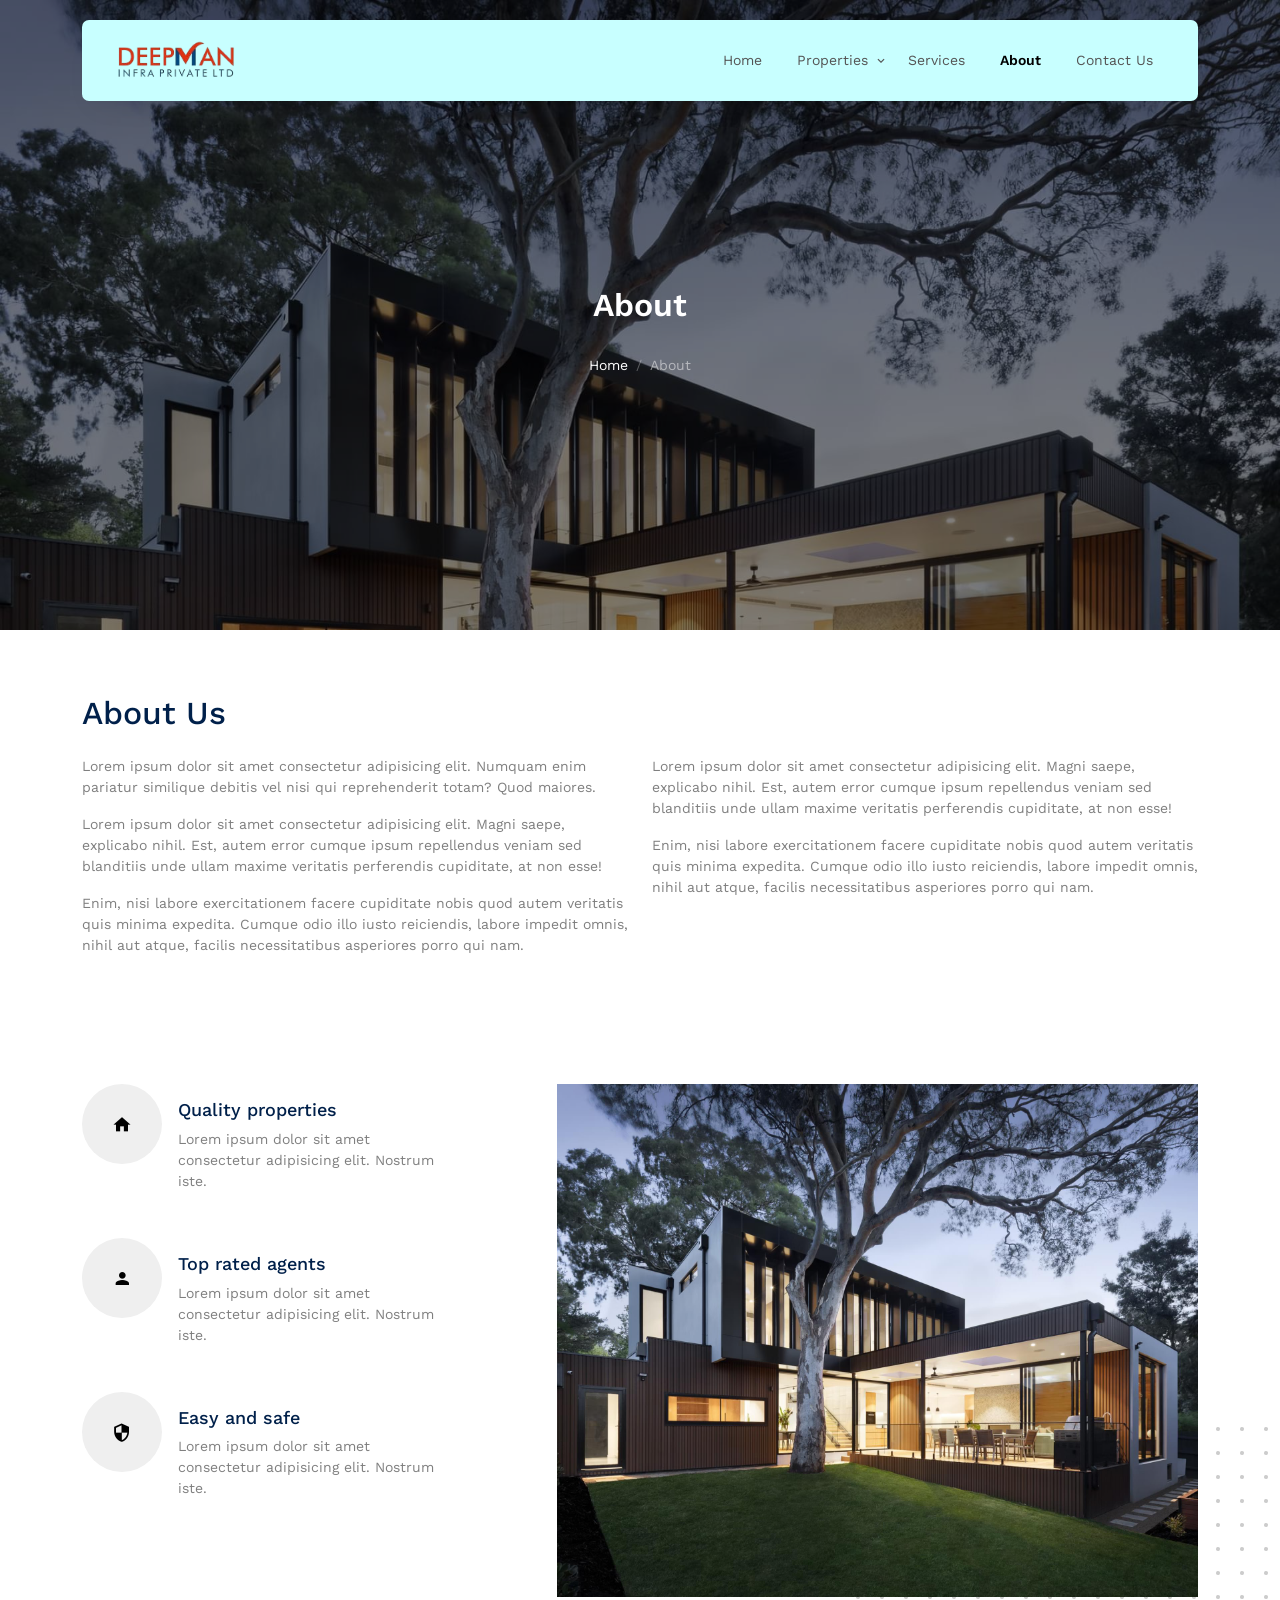
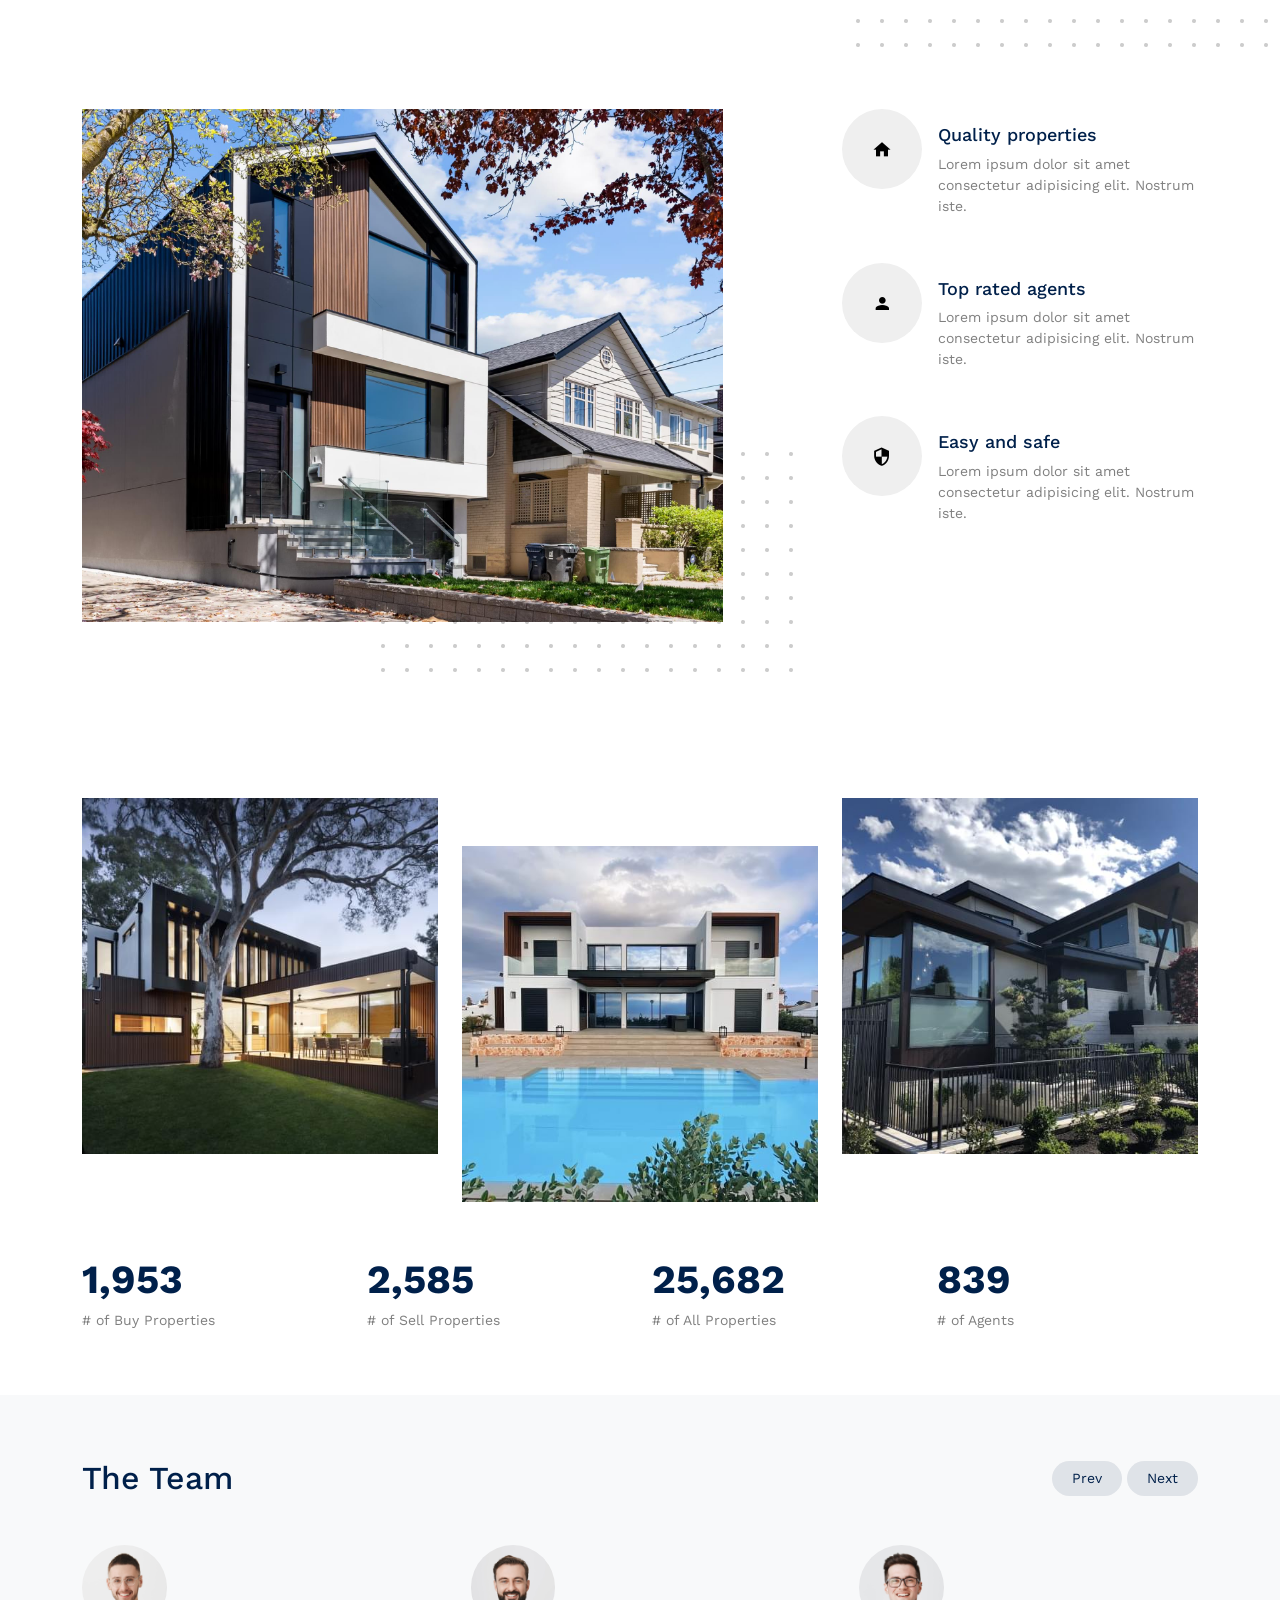
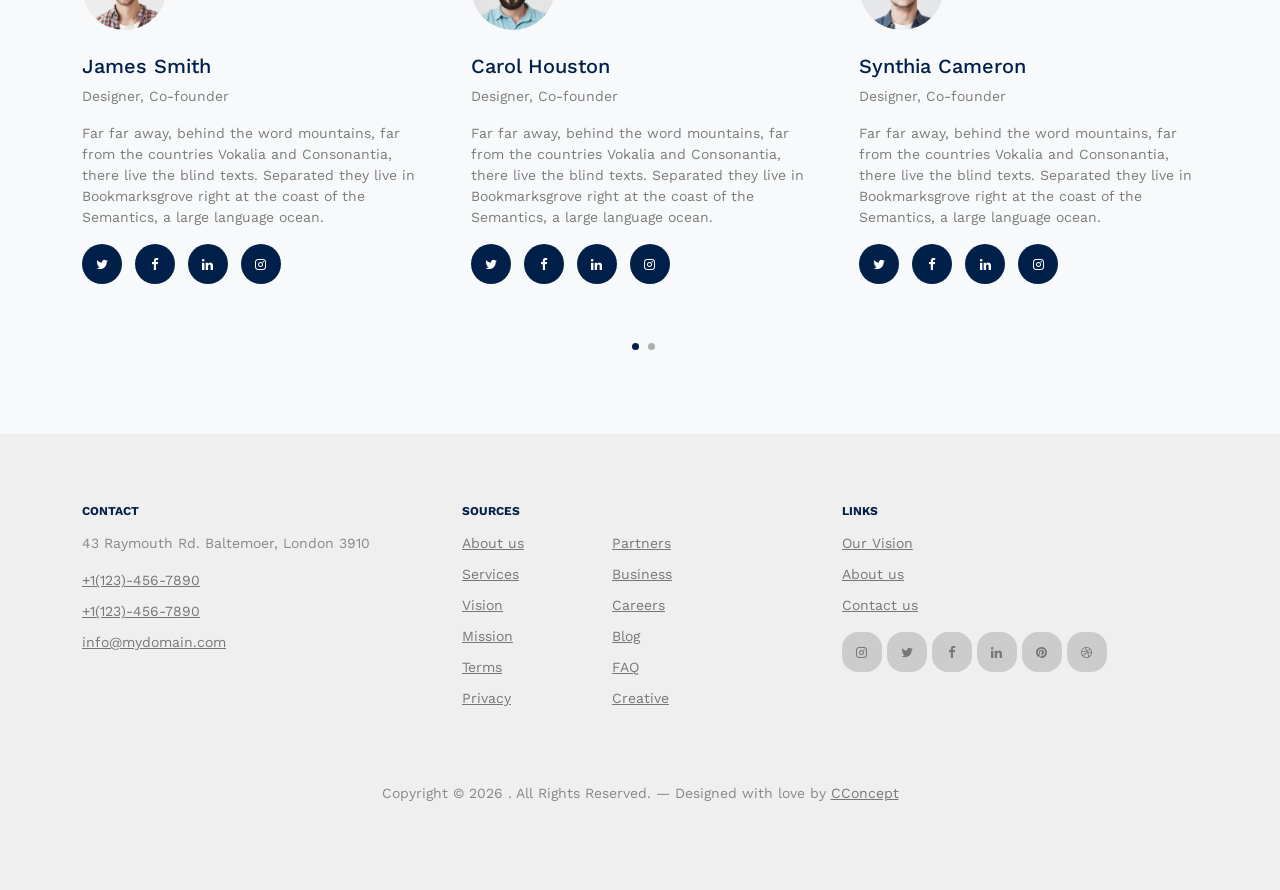
==== commit 6a241ef7: "new" ====
--- a/about.html
+++ b/about.html
@@ -1,7 +1,7 @@
 <!-- /*
 * Template Name: Property
-* Template Author: Untree.co
-* Template URI: https://untree.co/
+* Template Author: CConcept
+* Template URI: https://CConcept/
 * License: https://creativecommons.org/licenses/by/3.0/
 */ -->
 <!DOCTYPE html>
@@ -9,7 +9,7 @@
   <head>
     <meta charset="utf-8" />
     <meta name="viewport" content="width=device-width, initial-scale=1" />
-    <meta name="author" content="Untree.co" />
+    <meta name="author" content="CConcept" />
     <link rel="shortcut icon" href="favicon.png" />
 
     <meta name="description" content="" />
@@ -30,7 +30,7 @@
     <link rel="stylesheet" href="css/style.css" />
 
     <title>
-      Property &mdash; Free Bootstrap 5 Website Template by Untree.co
+      Property &mdash; Free Bootstrap 5 Website Template by CConcept
     </title>
   </head>
   <body>
@@ -47,8 +47,10 @@
       <div class="container">
         <div class="menu-bg-wrap">
           <div class="site-navigation">
-            <a href="index.html" class="logo m-0 float-start">Property</a>
-
+            <!-- <a href="index.html" class="logo m-0 float-start">Property</a> -->
+            <a href="index.html" class="logo m-0 float-start">
+                <img src="images/Logo_DEEPMAN.png" alt="Property Logo" style="height:40px;">
+            </a>
             <ul
               class="js-clone-nav d-none d-lg-inline-block text-start site-menu float-end"
             >
@@ -56,16 +58,17 @@
               <li class="has-children">
                 <a href="properties.html">Properties</a>
                 <ul class="dropdown">
-                  <li><a href="#">Buy Property</a></li>
-                  <li><a href="#">Sell Property</a></li>
-                  <li class="has-children">
+                  <li><a href="#">Commercial</a></li>
+                  <li><a href="#">Row Bunglows</a></li>
+                  <li><a href="#">Leasing</a></li>
+                  <!-- <li class="has-children">
                     <a href="#">Dropdown</a>
                     <ul class="dropdown">
                       <li><a href="#">Sub Menu One</a></li>
                       <li><a href="#">Sub Menu Two</a></li>
                       <li><a href="#">Sub Menu Three</a></li>
                     </ul>
-                  </li>
+                  </li> -->
                 </ul>
               </li>
               <li><a href="services.html">Services</a></li>
@@ -571,7 +574,7 @@
             <!-- 
               **==========
               NOTE: 
-              Please don't remove this copyright link unless you buy the license here https://untree.co/license/  
+              Please don't remove this copyright link unless you buy the license here https://CConcept/license/  
               **==========
             -->
 
@@ -581,13 +584,9 @@
                 document.write(new Date().getFullYear());
               </script>
               . All Rights Reserved. &mdash; Designed with love by
-              <a href="https://untree.co">Untree.co</a>
-              <!-- License information: https://untree.co/license/ -->
+              <a href="https://CConcept">CConcept</a>
+              <!-- License information: https://CConcept/license/ -->
             </p>
-            <div>
-              Distributed by
-              <a href="https://themewagon.com/" target="_blank">themewagon</a>
-            </div>
           </div>
         </div>
       </div>
--- a/css/style.css
+++ b/css/style.css
@@ -1,11 +1,11 @@
 /*
 * Template Name: Property
-* Template Author: Untree.co
+* Template Author: CConcept
 * Template License: https://creativecommons.org/licenses/by/3.0/
-* Author URI: https://untree.co/
+* Author URI: https://CConcept/
 
 * Twitter: https://twitter.com/Untree_co
-* Facebook: https://web.facebook.com/Untree.co/
+* Facebook: https://web.facebook.com/CConcept/
 */
 /*!
  * Bootstrap v5.1.3 (https://getbootstrap.com/)
@@ -15,7 +15,7 @@
  */
 :root {
   --bs-blue: #0d6efd;
-  --bs-indigo: #6610f2;
+  --bs-indigo: red;
   --bs-purple: #6f42c1;
   --bs-pink: #d63384;
   --bs-red: #dc3545;
@@ -2683,11 +2683,11 @@
   border-color: #dc3545; }
   .btn-danger:hover {
     color: #fff;
-    background-color: #bb2d3b;
+    background-color: red;
     border-color: #b02a37; }
   .btn-check:focus + .btn-danger, .btn-danger:focus {
     color: #fff;
-    background-color: #bb2d3b;
+    background-color: red;
     border-color: #b02a37;
     -webkit-box-shadow: 0 0 0 0.25rem rgba(225, 83, 97, 0.5);
     box-shadow: 0 0 0 0.25rem rgba(225, 83, 97, 0.5); }
@@ -9218,20 +9218,21 @@
         padding: 10px 15px;
         display: inline-block;
         text-decoration: none !important;
-        color: rgba(255, 255, 255, 0.5); }
+        color: rgba(84, 84, 84, 1); }
         .site-nav .site-navigation .site-menu > li > a:hover {
-          color: #fff; }
+          color: red; }
       .site-nav .site-navigation .site-menu > li.cta-button a {
         padding: 6px 20px;
-        border: 2px solid rgba(0, 0, 0, 0.1);
+        border: 2px solid rgba(84, 84, 84, 1);
         color: #000;
         border-radius: 30px; }
         .site-nav .site-navigation .site-menu > li.cta-button a:hover {
-          color: #000;
+          color: red;
           background: #00204a;
           border-color: #00204a; }
       .site-nav .site-navigation .site-menu > li.active > a {
-        color: #fff; }
+        color: #000000; 
+      font-weight: 600;}
     .site-nav .site-navigation .site-menu .has-children {
       position: relative; }
       .site-nav .site-navigation .site-menu .has-children > a {
@@ -9300,7 +9301,7 @@
             padding: 5px 20px;
             display: block; }
             .site-nav .site-navigation .site-menu .has-children .dropdown > li > a:hover {
-              color: #00204a; }
+              color: red; }
           .site-nav .site-navigation .site-menu .has-children .dropdown > li.has-children > a:before {
             content: "\e315";
             right: 20px; }
@@ -9308,11 +9309,11 @@
             left: 100%;
             top: 0; }
             .site-nav .site-navigation .site-menu .has-children .dropdown > li.has-children > .dropdown li a:hover, .site-nav .site-navigation .site-menu .has-children .dropdown > li.has-children > ul li a:hover {
-              color: #00204a; }
+              color: red; }
           .site-nav .site-navigation .site-menu .has-children .dropdown > li.has-children:hover > a, .site-nav .site-navigation .site-menu .has-children .dropdown > li.has-children:active > a, .site-nav .site-navigation .site-menu .has-children .dropdown > li.has-children:focus > a {
-            color: #00204a; }
+            color: red; }
       .site-nav .site-navigation .site-menu .has-children:hover > a, .site-nav .site-navigation .site-menu .has-children:focus > a, .site-nav .site-navigation .site-menu .has-children:active > a {
-        color: #fff; }
+        color: red; }
       .site-nav .site-navigation .site-menu .has-children:hover, .site-nav .site-navigation .site-menu .has-children:focus, .site-nav .site-navigation .site-menu .has-children:active {
         cursor: pointer; }
         .site-nav .site-navigation .site-menu .has-children:hover > .dropdown, .site-nav .site-navigation .site-menu .has-children:focus > .dropdown, .site-nav .site-navigation .site-menu .has-children:active > .dropdown {
@@ -9653,7 +9654,7 @@
   transform: translate(-50%, -50%); }
 
 .menu-bg-wrap {
-  background-color: #005555;
+  background-color: #c8ffff;
   padding: 20px 30px;
   position: relative;
   float: left;
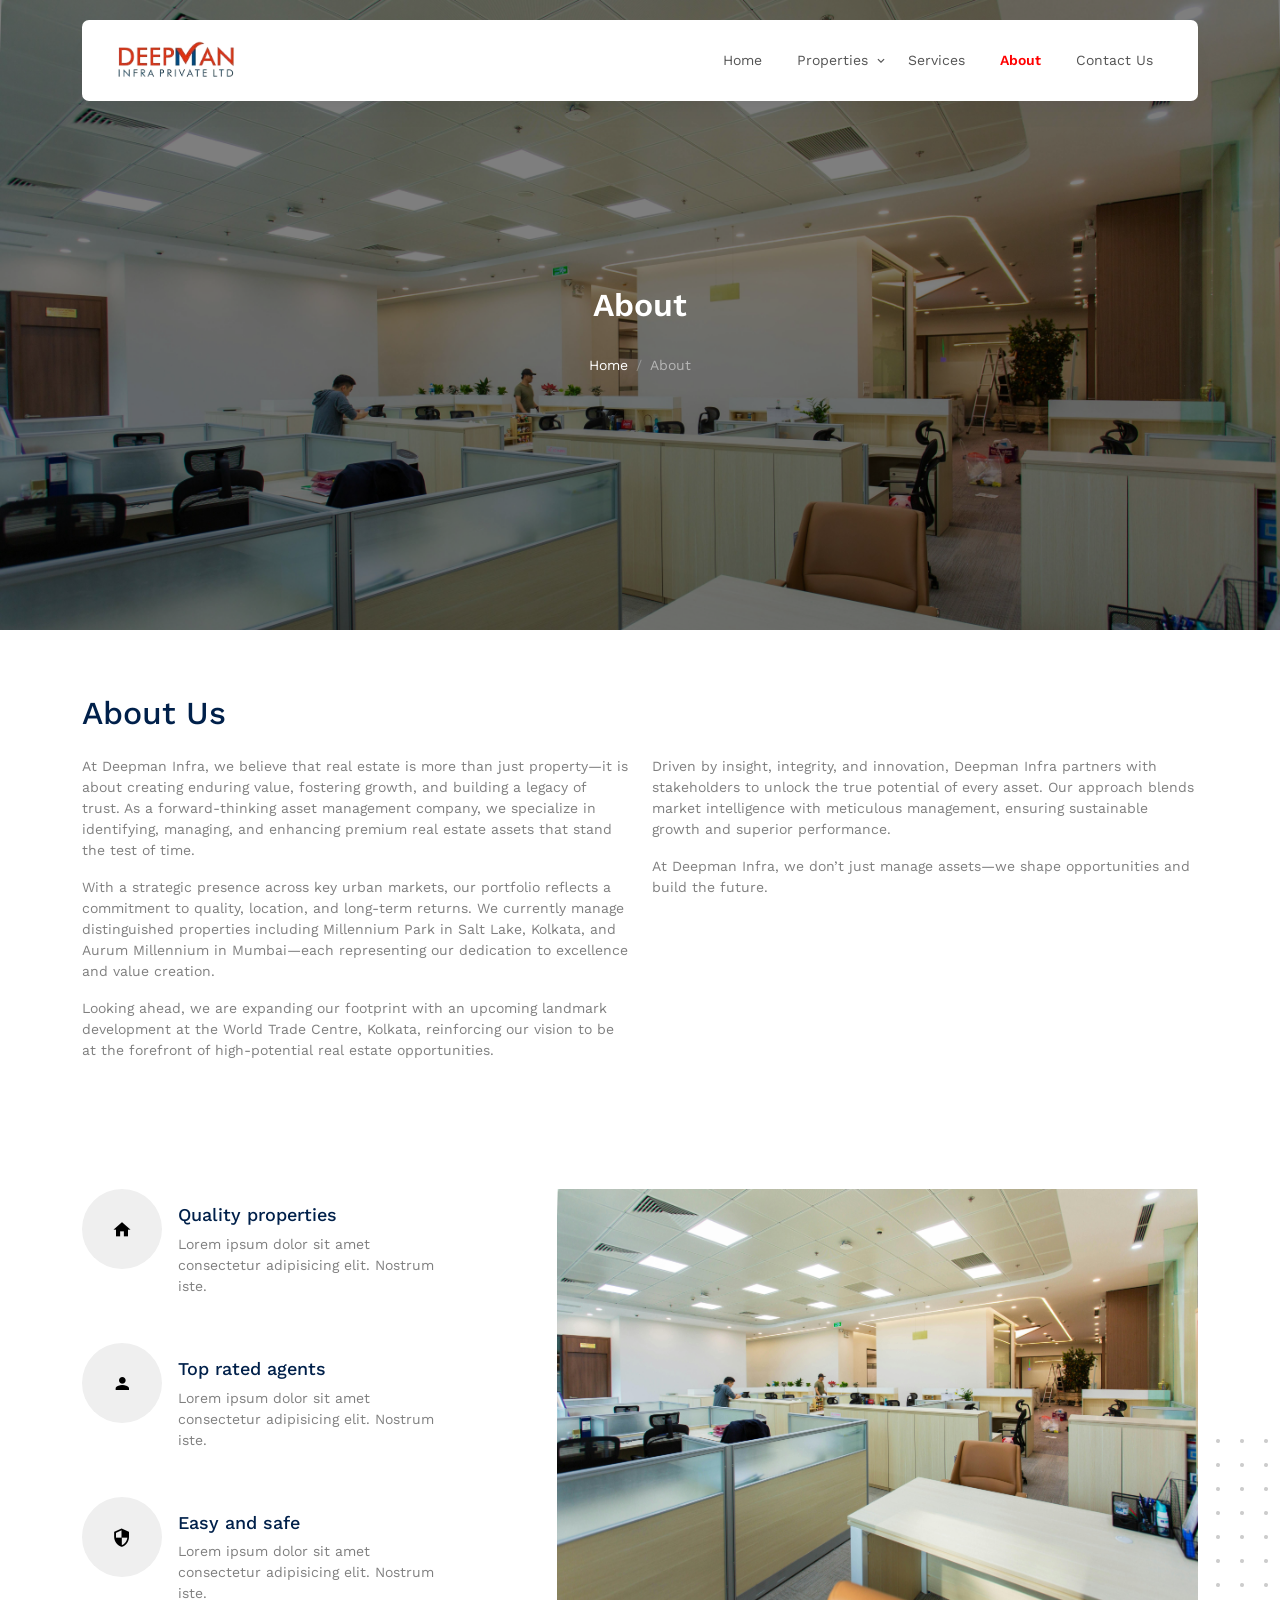
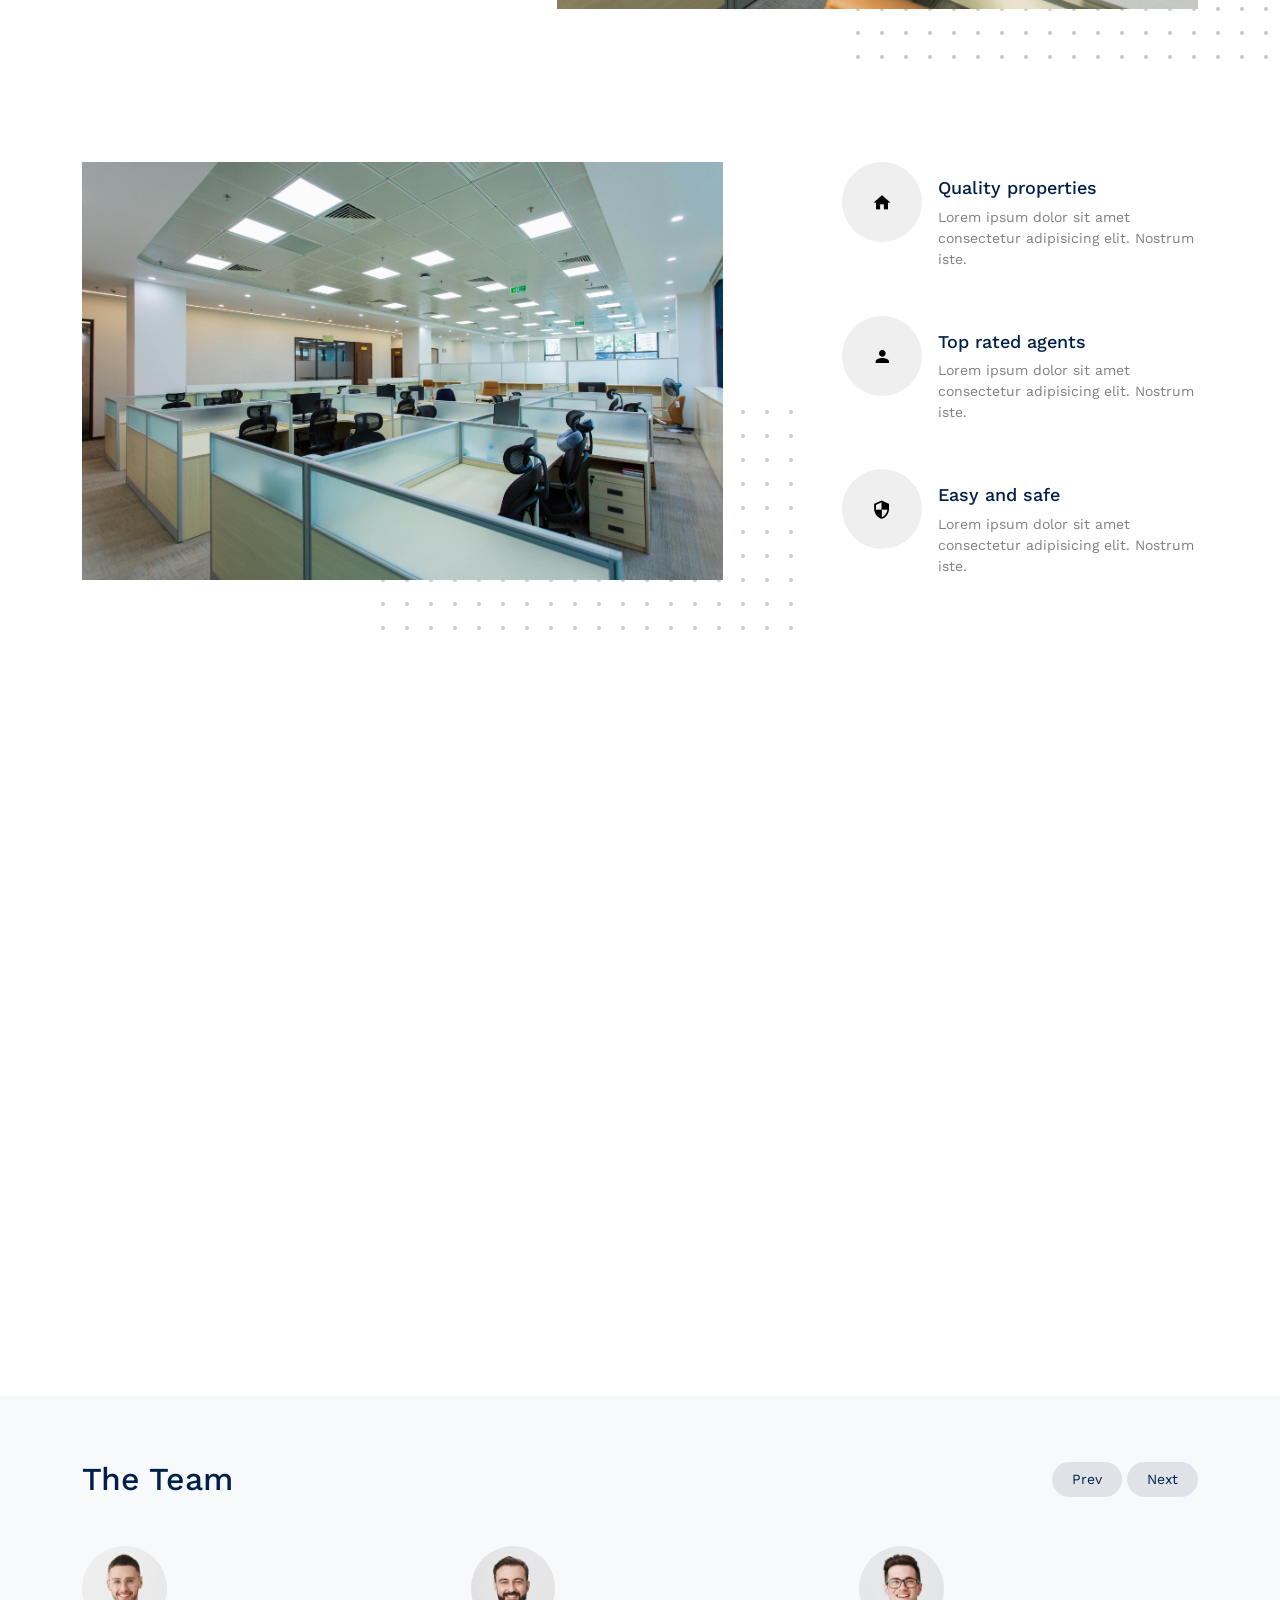
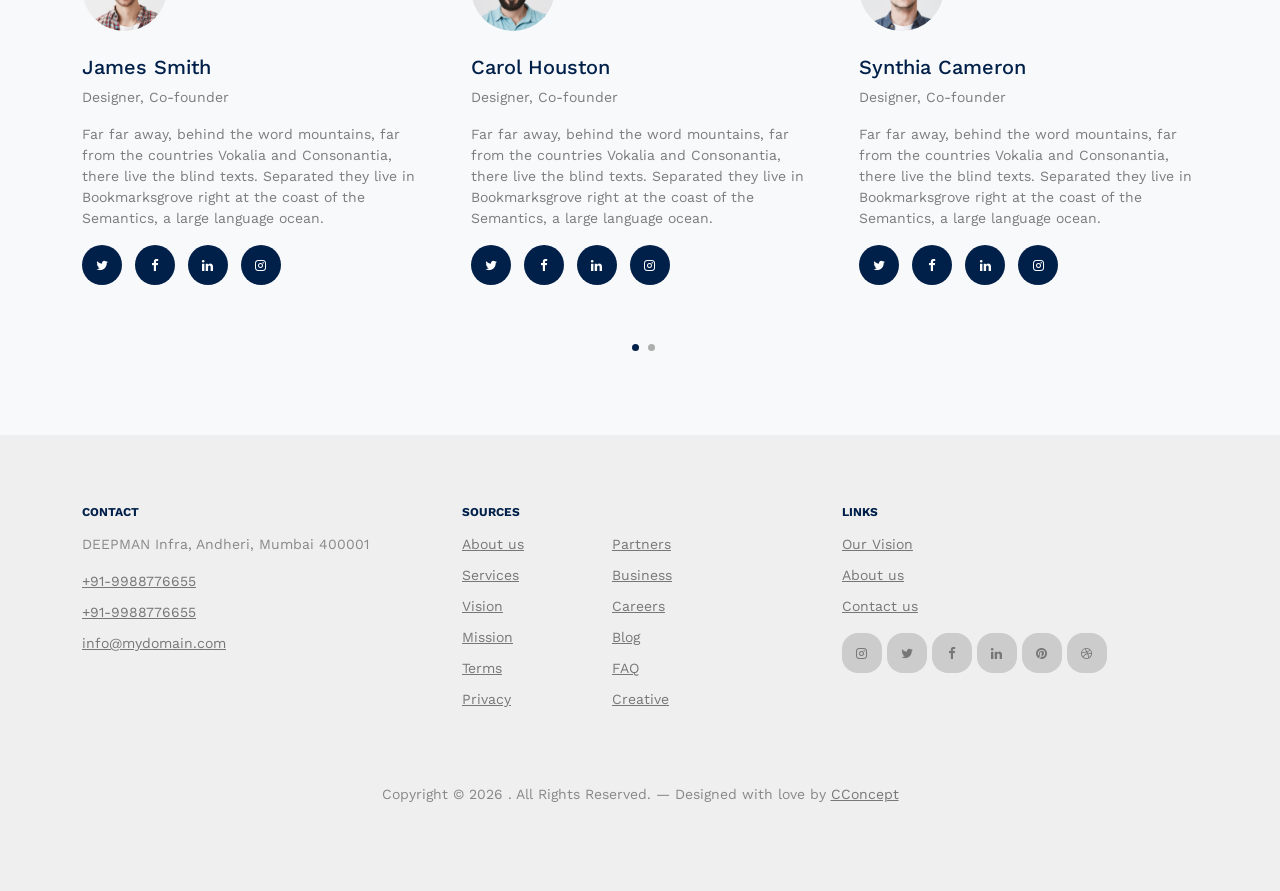
==== commit a3ab4996: "new changes" ====
--- a/about.html
+++ b/about.html
@@ -28,10 +28,6 @@
     <link rel="stylesheet" href="css/tiny-slider.css" />
     <link rel="stylesheet" href="css/aos.css" />
     <link rel="stylesheet" href="css/style.css" />
-
-    <title>
-      Property &mdash; Free Bootstrap 5 Website Template by CConcept
-    </title>
   </head>
   <body>
     <div class="site-mobile-menu site-navbar-target">
@@ -126,35 +122,21 @@
           </div>
           <div class="col-lg-6">
             <p class="text-black-50">
-              Lorem ipsum dolor sit amet consectetur adipisicing elit. Numquam
-              enim pariatur similique debitis vel nisi qui reprehenderit totam?
-              Quod maiores.
+              At Deepman Infra, we believe that real estate is more than just property—it is about creating enduring value, fostering growth, and building a legacy of trust. As a forward-thinking asset management company, we specialize in identifying, managing, and enhancing premium real estate assets that stand the test of time.
             </p>
             <p class="text-black-50">
-              Lorem ipsum dolor sit amet consectetur adipisicing elit. Magni
-              saepe, explicabo nihil. Est, autem error cumque ipsum repellendus
-              veniam sed blanditiis unde ullam maxime veritatis perferendis
-              cupiditate, at non esse!
+              With a strategic presence across key urban markets, our portfolio reflects a commitment to quality, location, and long-term returns. We currently manage distinguished properties including Millennium Park in Salt Lake, Kolkata, and Aurum Millennium in Mumbai—each representing our dedication to excellence and value creation.
             </p>
             <p class="text-black-50">
-              Enim, nisi labore exercitationem facere cupiditate nobis quod
-              autem veritatis quis minima expedita. Cumque odio illo iusto
-              reiciendis, labore impedit omnis, nihil aut atque, facilis
-              necessitatibus asperiores porro qui nam.
+              Looking ahead, we are expanding our footprint with an upcoming landmark development at the World Trade Centre, Kolkata, reinforcing our vision to be at the forefront of high-potential real estate opportunities.
             </p>
           </div>
           <div class="col-lg-6">
             <p class="text-black-50">
-              Lorem ipsum dolor sit amet consectetur adipisicing elit. Magni
-              saepe, explicabo nihil. Est, autem error cumque ipsum repellendus
-              veniam sed blanditiis unde ullam maxime veritatis perferendis
-              cupiditate, at non esse!
+              Driven by insight, integrity, and innovation, Deepman Infra partners with stakeholders to unlock the true potential of every asset. Our approach blends market intelligence with meticulous management, ensuring sustainable growth and superior performance.
             </p>
             <p class="text-black-50">
-              Enim, nisi labore exercitationem facere cupiditate nobis quod
-              autem veritatis quis minima expedita. Cumque odio illo iusto
-              reiciendis, labore impedit omnis, nihil aut atque, facilis
-              necessitatibus asperiores porro qui nam.
+              At Deepman Infra, we don’t just manage assets—we shape opportunities and build the future.
             </p>
           </div>
         </div>
@@ -498,10 +480,10 @@
           <div class="col-lg-4">
             <div class="widget">
               <h3>Contact</h3>
-              <address>43 Raymouth Rd. Baltemoer, London 3910</address>
+              <address>DEEPMAN Infra, Andheri, Mumbai 400001</address>
               <ul class="list-unstyled links">
-                <li><a href="tel://11234567890">+1(123)-456-7890</a></li>
-                <li><a href="tel://11234567890">+1(123)-456-7890</a></li>
+                <li><a href="tel://11234567890">+91-9988776655</a></li>
+                <li><a href="tel://11234567890">+91-9988776655</a></li>
                 <li>
                   <a href="mailto:info@mydomain.com">info@mydomain.com</a>
                 </li>
--- a/css/style.css
+++ b/css/style.css
@@ -9231,7 +9231,7 @@
           background: #00204a;
           border-color: #00204a; }
       .site-nav .site-navigation .site-menu > li.active > a {
-        color: #000000; 
+        color: red; 
       font-weight: 600;}
     .site-nav .site-navigation .site-menu .has-children {
       position: relative; }
@@ -9654,7 +9654,7 @@
   transform: translate(-50%, -50%); }
 
 .menu-bg-wrap {
-  background-color: #c8ffff;
+  background-color: #ffffff;
   padding: 20px 30px;
   position: relative;
   float: left;
